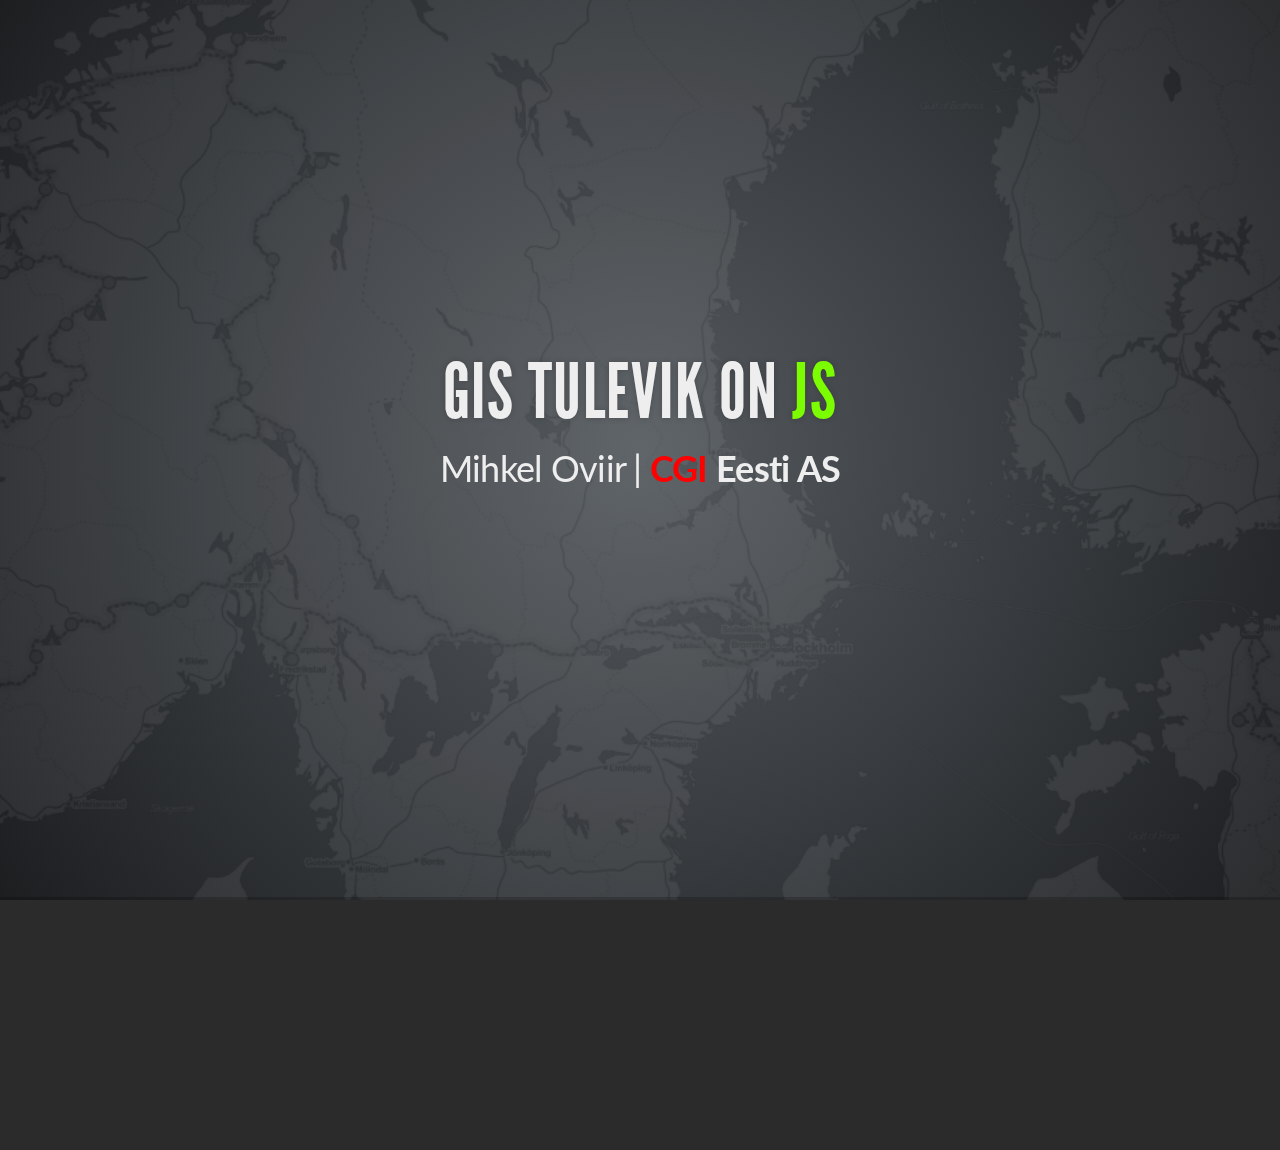
==== index.html @ 3b49b9bf "Moved from presentation to here" ====
<!doctype html>
<html lang="en">
	<head>
		<meta charset="utf-8">
		<title>GIS tulevik on JS</title>
		<meta name="description" content="ESTGIS 2013 konverentsi ettekanne">
		<meta name="author" content="Hakim El Hattab">
		<meta name="apple-mobile-web-app-capable" content="yes" />
		<meta name="apple-mobile-web-app-status-bar-style" content="black-translucent" />
		<meta name="viewport" content="width=device-width, initial-scale=1.0, maximum-scale=1.0, user-scalable=no">
        
		<link rel="stylesheet" href="css/reveal.min.css">
		<link rel="stylesheet" href="css/theme/default.css" id="theme">

		<!-- For syntax highlighting -->
		<link rel="stylesheet" href="lib/css/zenburn.css">

		<!-- If the query includes 'print-pdf', use the PDF print sheet -->
		<script>
			document.write( '<link rel="stylesheet" href="css/print/' + ( window.location.search.match( /print-pdf/gi ) ? 'pdf' : 'paper' ) + '.css" type="text/css" media="print">' );
		</script>
        
        <style>
            .li-label {
                display:inline-block;
                width:250px
            }
            
            .gray-out.gray {
                color:#999!important
            }
            img.naked-img {
                background:none!important;
                border:none!important;
                box-shadow:none!important
            }
            .green {
                color:#7CFC00!important
            }
            
        </style>

		<!--[if lt IE 9]>
		<script src="lib/js/html5shiv.js"></script>
		<![endif]-->
	</head>

	<body>

		<div class="reveal">

			<!-- Any section element inside of this container is displayed as a slide -->
			<div class="slides">
				<section data-background="img/norra_reis_mv_1.png">
					<h2>GIS tulevik on <span class="green">js</span></h2>
                    <p>
						Mihkel Oviir | <b><span style="color:red">CGI</span> Eesti AS</b>
					</p>
				</section>
                
                <section data-background="img/norra_reis_mv_1.png">
					<h2>Georevolutsioon.<span class="green">js</span></h2>
				</section>

				<section data-background="img/norra_reis_mv_1.png">
					<blockquote cite="http://searchservervirtualization.techtarget.com/definition/Our-Favorite-Technology-Quotations">
						&ldquo;GIS Is Not Dead, It's Coming For You And It's Been Drinking JavaScript&rdquo;
					</blockquote>
                    <p>&nbsp;</p>
                    <p>
                        Christopher Helm<br>
                        <small>FOSS4G 2013 (GEO for All), Nottingham</small>
                    </p>
                    <aside class="notes">
						<ul>
                            <li>GIS on surnud, juba mitmeid aastaid teemaks</li>
                            <li>foss4g innustus</li>
                            <li></li>
                        </ul>
					</aside>
				</section>

                <section data-background="img/norra_reis_mv_1.png">
                    <img class="naked-img" src="img/cartodb_logo.png">
                    <blockquote cite="http://searchservervirtualization.techtarget.com/definition/Our-Favorite-Technology-Quotations">
						&ldquo;The Future of CartoDB is JS&rdquo;
					</blockquote>
                    <p>&nbsp;</p>
                    <p>
                        Andrew W Hill<br>
                        <small>JS.GEO 2013, Denver</small>
                    </p>
                </section>

				<section data-background="img/norra_reis_mv_1.png">
					<p>Sõnum</p>
                    <h2>GIS veebi!</h2>
                    <h3>(GIS vabaks)</h3>
				</section>
                
                <section data-background="img/norra_reis_mv_1.png">
					<h3>Veeb areneb tohutus tempos</h3>
                    
                    <p>&nbsp;</p>
                    <p class="fragment"><b>midagi juhtub iga päev</b></p>
                    <aside class="notes">
						<ul>
                            <li>Uued platvormid</li>
                            <li>Uued tehnoloogiad</li>
                            <li>Uued tööriistad</li>
                            <li>Uued andmeformaadid</li>
                            
                        </ul>
					</aside>
                </section>
                
                <section data-background="img/norra_reis_mv_1.png">
                    <h3>Kasutajaskond suureneb...</h3>
                </section>

				<section data-background="img/norra_reis_mv_1.png">
                    <h2>Elu on veebis | veeb on elus</h2>
                    <aside class="notes">
                        Märkused siia
                    </aside>
                </section>
                
                <section data-background="img/norra_reis_mv_1.png">
                    <img src="img/internet_addiction2.jpg" alt="Internet addiction">
                </section>
                
                <section data-background="img/norra_reis_mv_1.png">
                    <img src="img/internet_addiction1.jpg" alt="Internet addiction">
                </section>

				<section data-background="img/norra_reis_mv_1.png">
                    <p>Veebi keskne tehnoloogia on</p>
					<h2><span class="green">JavaScript</span></h2>
                    <aside class="notes">
						<ul>
                            <li>Mis on JS</li>
                            <li>veeb ja JS, klient - server</li>
                        </ul>
					</aside>
				</section>
                
                <section data-background="img/norra_reis_mv_1.png">
                    <img src="img/klient-server.jpg" alt="Klient-server">
				</section>

				<section data-background="img/norra_reis_mv_1.png">
					<h2>HTML5 on <span class="green">JS</span></h2>
                    <p><small><a href="http://www.html5rocks.com" target="_blank">http://www.html5rocks.com</a></small></p>
                    <p>Geolocation API</p>
                    <p>WebGL</p>
                    <p>WebWorkers</p>
                    <p>WebSockets</p>
                    <p>Storage</p>
                    <p>File API</p>
				</section>
                
                <section data-background="img/norra_reis_mv_1.png">
					<h3>Veeb on muutumas</h3>
                    <p class="fragment gray-out">Server > Klient</p>
                    <p class="fragment">Server <= Klient</p>
				</section>
                
                <section data-background="img/norra_reis_mv_1.png">
					<h3><span class="green">JS</span> teeb revolutsiooni serveris</h3>
                    <p><a href="http://nodejs.org" target="_blank"><img class="naked-img" src="img/node.png"></a></p>
				</section>
                
                <section data-background="img/norra_reis_mv_1.png">
					<img class="naked-img" src="img/phonecap_logo.svg" style="width:180px">
                    <h3>Phonecap</h3>
                    <p><span class="green">JS</span> äppid kõikidele platvormidele</p>
                    <p><a href="http://phonegap.com/" target="_blank">http://phonegap.com</a></p>
                    <aside class="notes">
                        <ul>
                            <li>iPhone, Android, Blackberry, WebOS, Windows Phone, Symbian, Bada</li>
                        </ul>
                    </aside>
				</section>

				<section data-background="img/norra_reis_mv_1.png">
					<h2>GIS ja <span class="green">JS</span>?</h2>
                    <aside class="notes">
						<ul>
                            <li>veeb on popp, gis veebis on popp: rohkem kasutajaid, uued turud</li>
                            <li>kõik on sellest aru saanud: ESRI, MapBox, CartoDB</li>
                        </ul>
					</aside>
				</section>

				<section data-background="img/norra_reis_mv_1.png">
					<img class="naked-img" src="img/ol.png">
                    <h2>OpenLayers</h2>
                    <a href="http://openlayers.org" target="_blank">http://openlayers.org</a><br>
                    <a href="http://ol3js.org" target="_blank">http://ol3js.org</a><br>
                    <a href="demo/ol3/" target="_blank">:demo</a>
                </section>
                
                <section data-background="img/norra_reis_mv_1.png">
					<img class="naked-img" src="img/geoext_logo.png">
                    <h2>GeoExt</h2>
                    <a href="http://geoext.github.io/geoext2" target="_blank">http://geoext.github.io/geoext2</a>
                </section>
                
                <section data-background="img/norra_reis_mv_1.png">
					<img class="naked-img" src="img/leaflet.png">
                    <h2>Leaflet</h2>
                    <a href="http://leafletjs.com" target="_blank">http://leafletjs.com</a>
                </section>
                
                <section data-background="img/norra_reis_mv_1.png">
					<h2>d3.js</h2>
                    <a href="http://d3js.org" target="_blank">http://d3js.org</a><br>
                    <a href="https://github.com/d3/d3-geo-projection" target="_blank">https://github.com/d3/d3-geo-projection</a>
                </section>
                
                <section data-transition="fade" data-background="img/norra_reis_mv_1.png">
					<img class="naked-img" src="img/stupid_web_mercator.png">
                    <aside class="notes">
						<ul>
                            <li>aafrika on 30 M km<sup>2</sup></li>
                            <li>gröönimaa on 2 M km<sup>2</sup>: 15 korda väiksem</li>
                            <li>austraalia on üle 8,5 M km<sup>2</sup>: 4 korda suurem kui gröönimaa</li>
                        </ul>
					</aside>
                </section>
                
                <section data-transition="none" data-background="img/norra_reis_mv_1.png">
					<img class="naked-img" src="img/stupid_web_mercator2.png">
                    <aside class="notes">
						<ul>
                            <li>aafrika on 30 M km<sup>2</sup></li>
                            <li>gröönimaa on 2 M km<sup>2</sup>: 15 korda väiksem</li>
                            <li>austraalia on üle 8,5 M km<sup>2</sup>: 4 korda suurem kui gröönimaa</li>
                        </ul>
					</aside>
                </section>
                
                <section data-background="img/norra_reis_mv_1.png">
					<a href="demo/d3/interrupted.html" target="_blank">:demo</a><br>
                    <a href="demo/d3/projections.html" target="_blank">:demo</a><br>
                    <a href="demo/d3/adaptive.html" target="_blank">:demo</a>
                </section>
                
                <section data-background="img/norra_reis_mv_1.png">
					<img class="naked-img" src="img/kartograph_logo.png">
                    <h2>Kartograph.org</h2>
                    <a href="http://kartograph.org/" target="_blank">http://kartograph.org</a><br>
                    <a href="demo/italia/" target="_blank">:demo</a>
                </section>
                
                <section data-background="img/norra_reis_mv_1.png">
                    <p style="font-size:1.5em">Punktipilved brauseris</p>
                    <a href="https://github.com/asalga/XB-PointStream" target="_blank">https://github.com/asalga/XB-PointStream</a><br>
                    <a href="demo/pointcloud/tahoe.html" target="_blank">:demo</a><br>
                    <a href="demo/pointcloud/helsinki.html" target="_blank">:demo</a>
                </section>
                
                <section data-background="img/norra_reis_mv_1.png">
					<p style="font-size:1.5em">Virtuaalsed maailmad</p>
                    <p>
                        <img class="naked-img" src="img/cesium_logo.svg" style="width:280px"><br>
                        <a href="https://github.com/AnalyticalGraphicsInc/cesium" target="_blank">https://github.com/AnalyticalGraphicsInc/cesium</a>
                    </p>
                    <p>&nbsp;</p>
                    <p>
                        <img class="naked-img" src="img/owg_logo.png"><br>
                        <a href="http://www.openwebglobe.org/" target="_blank">http://www.openwebglobe.org</a>
                    </p>
                        
                    <aside class="notes">
						<ul>
                            <li>google earth</li>
                            
                        </ul>
					</aside>
                </section>
                
                <section data-background="img/norra_reis_mv_1.png">
					<h2>jsts</h2>
                    <a href="https://github.com/bjornharrtell/jsts" target="_blank">https://github.com/bjornharrtell/jsts</a>
                </section>
                
                <section data-background="img/norra_reis_mv_1.png">
					<img class="naked-img" src="img/osmbuildings_logo.png">
                    <h2>osmbuildings.js</h2>
                    <a href="https://github.com/kekscom/osmbuildings" target="_blank">https://github.com/kekscom/osmbuildings</a>
                </section>

				<section data-background="img/norra_reis_mv_1.png">
					<h2>GIS formaadid veebis</h2>
                    <div class="fragment gray-out">
                        XML ei ole moes<br>
                        <small>(sorri) <a href="http://www.opengeospatial.org/" target="_blank">OGC</a></small>
                    </div>
                    <div class="fragment">
                        GeoJSON<br>
                        <small><a href="http://geojson.org/" target="_blank">http://geojson.org/</a></small>
                    </div>
                    <div class="fragment">
                        TopoJSON<br>
                        <small><a href="https://github.com/mbostock/topojson" target="_blank">https://github.com/mbostock/topojson</a></small>
                    </div>
                    <div class="fragment">
                        TileJSON<br>
                        <small><a href="https://github.com/mapbox/tilejson-spec" target="_blank">https://github.com/mapbox/tilejson-spec</a></small>
                    </div>
					
				</section>
                
				<section data-background="img/norra_reis_mv_1.png">
					<h3>Eesti haldusjaotus: omavalitsused</h3>
					<ul>
                        <li><span class="li-label">SHP</span>: 15 MB / 6,8 MB (zip)</li>
                        <li><span class="li-label">GeoJSON</span>: 37 MB / 8,6 MB (gzip)</li>
                        <li><span class="li-label">TopoJSON</span>: <span class="green">1,7</span> MB / <span class="green">227</span> kB (gzip)</li>
                    </ul>
                    <p>&nbsp;</p>
                    <p>&nbsp;</p>
                    <p>
                        <small><a href="http://geoportaal.maaamet.ee/est/Andmed-ja-kaardid/Haldus-ja-asustusjaotus-p119.html" target="_blank">http://geoportaal.maaamet.ee/est/Andmed-ja-kaardid/Haldus-ja-asustusjaotus-p119.html</a></small>
                    </p>
				</section>
                
                <section data-background="img/norra_reis_mv_1.png">
                    <img src="img/topo.jpg" alt="topo">
				</section>
                
                <section data-background="img/norra_reis_mv_1.png">
					<h3>Binaarsed formaadid</h3>
                    <div class="fragment">
                        <p>shapefile.js</p>
                        <small><a href="https://github.com/calvinmetcalf/shapefile-js" target="_blank">https://github.com/calvinmetcalf/shapefile-js</a><br>
                        <a href="demo/shp/" target="_blank">:demo</a></small>
                    </div>
                    <div class="fragment">
                        <p>shp-write</p>
                        <small><a href="https://github.com/mapbox/shp-write" target="_blank">https://github.com/mapbox/shp-write</a></small>
                    </div>
                    <div class="fragment">
                        <p>fileGDB.js</p>
                        <small><a href="https://github.com/calvinmetcalf/fileGDB.js" target="_blank">https://github.com/calvinmetcalf/fileGDB.js</a></small>
                    </div>
                    <div class="fragment">
                        <p>twkb.js</p>
                        <small><a href="http://blog.jordogskog.no/2013/04/09/tiny-wkb" target="_blank">http://blog.jordogskog.no/2013/04/09/tiny-wkb</a><br>
                        <a href="demo/twkb/twkb.html" target="_blank">:demo</a></small>
                    </div>
                    <div class="fragment">
                        <p>MBTiles</p>
                        <small><a href="http://wiki.openstreetmap.org/wiki/MBTiles" target="_blank">http://wiki.openstreetmap.org/wiki/MBTiles</a></small>
                    </div>
				</section>
                
                <section data-background="img/norra_reis_mv_1.png">
					<p>... veel <span class="green">JS</span> georevolutsiooni tõestusi ...</p>
                    <p>&nbsp;</p>
                    <div class="fragment">
                        <p><b>Mapserver 7</b></p>
                        <p><small><span class="green">JS</span> kompleksete sümbolite konstrueerimiseks</small></p>
                    </div>
                    <div class="fragment">
                        <p><b>ZOO-Project</b></p>
                        <p><small><span class="green">JS</span> WPS teenuste ahelad</small></p>
                    </div>
                </section>
                
                <section data-background="img/norra_reis_mv_1.png">
                    <h3>Mõned tegijad, kes teevad kaarte õigesti...</h3>
                    <ul>
                        <li>Stamen</li>
                        <li>MapBox</li>
                        <li>CartoDB</li>
                        <li>Axismaps</li>
                        <li>New York Times</li>
                        <li>Azavea</li>
                        <li>Periscopic</li>
                    </ul>
                </section>
                
                <section data-background="img/norra_reis_mv_1.png">
                    <blockquote cite="http://searchservervirtualization.techtarget.com/definition/Our-Favorite-Technology-Quotations">
						&ldquo;Possibly best moment in history to work doing geo&rdquo;
					</blockquote>
                    <p>&nbsp;</p>
                    <p>
                        Javier de la Torre<br>
                        <small>
                            Vizzuality<br>
                            (SIGLibre 2013)
                        </small>
                    </p>
                </section>
                
				<section data-transition="fade" data-background="img/norra_reis_mv_1.png">
					<h2>Aitäh!</h2>
					<p>mihkel@sookoll.ee</p>
                    <p>@sookoll</p>
                    <p>&nbsp;</p>
                    <hr>
                    <p>&nbsp;</p>
                    <p><small>&nbsp;</small></p>
                    <div style="height:300px">

					</div>
				</section>
                
                <section data-transition="none" data-background="img/norra_reis_mv_1.png">
					<h2>Aitäh!</h2>
					<p>mihkel@sookoll.ee</p>
                    <p>@sookoll</p>
                    <p>&nbsp;</p>
                    <hr>
                    <p>Ainult friikidele!</p>
                    <p><a href="https://www.destroyallsoftware.com/talks/wat" target="_blank"><small>https://www.destroyallsoftware.com/talks/wat</small></a></p>
                    <pre><code data-trim contenteditable style="height:300px">

					</code></pre>
				</section>
                
                <section data-transition="none" data-background="img/norra_reis_mv_1.png">
					<h2>Aitäh!</h2>
					<p>mihkel@sookoll.ee</p>
                    <p>@sookoll</p>
                    <p>&nbsp;</p>
                    <hr>
                    <p>Ainult friikidele!</p>
                    <p><a href="https://www.destroyallsoftware.com/talks/wat" target="_blank"><small>https://www.destroyallsoftware.com/talks/wat</small></a></p>
                    <pre><code data-trim contenteditable style="height:300px">
[] + [] ? 
					</code></pre>
				</section>
                
                <section data-transition="none" data-background="img/norra_reis_mv_1.png">
					<h2>Aitäh!</h2>
					<p>mihkel@sookoll.ee</p>
                    <p>@sookoll</p>
                    <p>&nbsp;</p>
                    <hr>
                    <p>Ainult friikidele!</p>
                    <p><a href="https://www.destroyallsoftware.com/talks/wat" target="_blank"><small>https://www.destroyallsoftware.com/talks/wat</small></a></p>
                    <pre><code data-trim contenteditable style="height:300px">
[] + [] ? ""
					</code></pre>
				</section>
                
                <section data-transition="none" data-background="img/norra_reis_mv_1.png">
					<h2>Aitäh!</h2>
					<p>mihkel@sookoll.ee</p>
                    <p>@sookoll</p>
                    <p>&nbsp;</p>
                    <hr>
                    <p>Ainult friikidele!</p>
                    <p><a href="https://www.destroyallsoftware.com/talks/wat" target="_blank"><small>https://www.destroyallsoftware.com/talks/wat</small></a></p>
                    <pre><code data-trim contenteditable style="height:300px">
[] + [] ? ""
[] + {} ?
					</code></pre>
				</section>
                
                <section data-transition="none" data-background="img/norra_reis_mv_1.png">
					<h2>Aitäh!</h2>
					<p>mihkel@sookoll.ee</p>
                    <p>@sookoll</p>
                    <p>&nbsp;</p>
                    <hr>
                    <p>Ainult friikidele!</p>
                    <p><a href="https://www.destroyallsoftware.com/talks/wat" target="_blank"><small>https://www.destroyallsoftware.com/talks/wat</small></a></p>
                    <pre><code data-trim contenteditable style="height:300px">
[] + [] ? ""
[] + {} ? "[object Object]"
					</code></pre>
				</section>
                
                <section data-transition="none" data-background="img/norra_reis_mv_1.png">
					<h2>Aitäh!</h2>
					<p>mihkel@sookoll.ee</p>
                    <p>@sookoll</p>
                    <p>&nbsp;</p>
                    <hr>
                    <p>Ainult friikidele!</p>
                    <p><a href="https://www.destroyallsoftware.com/talks/wat" target="_blank"><small>https://www.destroyallsoftware.com/talks/wat</small></a></p>
                    <pre><code data-trim contenteditable style="height:300px">
[] + [] ? ""
[] + {} ? "[object Object]"
{} + [] ? 
					</code></pre>
				</section>
                
                <section data-transition="none" data-background="img/norra_reis_mv_1.png">
					<h2>Aitäh!</h2>
					<p>mihkel@sookoll.ee</p>
                    <p>@sookoll</p>
                    <p>&nbsp;</p>
                    <hr>
                    <p>Ainult friikidele!</p>
                    <p><a href="https://www.destroyallsoftware.com/talks/wat" target="_blank"><small>https://www.destroyallsoftware.com/talks/wat</small></a></p>
                    <pre><code data-trim contenteditable style="height:300px">
[] + [] ? ""
[] + {} ? "[object Object]"
{} + [] ? 0
					</code></pre>
				</section>
                
                <section data-transition="none" data-background="img/norra_reis_mv_1.png">
					<h2>Aitäh!</h2>
					<p>mihkel@sookoll.ee</p>
                    <p>@sookoll</p>
                    <p>&nbsp;</p>
                    <hr>
                    <p>Ainult friikidele!</p>
                    <p><a href="https://www.destroyallsoftware.com/talks/wat" target="_blank"><small>https://www.destroyallsoftware.com/talks/wat</small></a></p>
                    <pre><code data-trim contenteditable style="height:300px">
[] + [] ? ""
[] + {} ? "[object Object]"
{} + [] ? 0
{} + {} ? 
					</code></pre>
				</section>
                
                <section data-transition="none" data-background="img/norra_reis_mv_1.png">
					<h2>Aitäh!</h2>
					<p>mihkel@sookoll.ee</p>
                    <p>@sookoll</p>
                    <p>&nbsp;</p>
                    <hr>
                    <p>Ainult friikidele!</p>
                    <p><a href="https://www.destroyallsoftware.com/talks/wat" target="_blank"><small>https://www.destroyallsoftware.com/talks/wat</small></a></p>
                    <pre><code data-trim contenteditable style="height:300px">
[] + [] ? ""
[] + {} ? "[object Object]"
{} + [] ? 0
{} + {} ? NaN
					</code></pre>
				</section>
                
                <section data-transition="none" data-background="img/norra_reis_mv_1.png">
					<h2>Aitäh!</h2>
					<p>mihkel@sookoll.ee</p>
                    <p>@sookoll</p>
                    <p>&nbsp;</p>
                    <hr>
                    <p>Ainult friikidele!</p>
                    <p><a href="https://www.destroyallsoftware.com/talks/wat" target="_blank"><small>https://www.destroyallsoftware.com/talks/wat</small></a></p>
                    <pre><code data-trim contenteditable style="height:300px">
[] + [] ? ""
[] + {} ? "[object Object]"
{} + [] ? 0
{} + {} ? NaN

Array(16).join("wat" + 1) ?
					</code></pre>
				</section>
                
                <section data-transition="none" data-background="img/norra_reis_mv_1.png">
					<h2>Aitäh!</h2>
					<p>mihkel@sookoll.ee</p>
                    <p>@sookoll</p>
                    <p>&nbsp;</p>
                    <hr>
                    <p>Ainult friikidele!</p>
                    <p><a href="https://www.destroyallsoftware.com/talks/wat" target="_blank"><small>https://www.destroyallsoftware.com/talks/wat</small></a></p>
                    <pre><code data-trim contenteditable style="height:300px">
[] + [] ? ""
[] + {} ? "[object Object]"
{} + [] ? 0
{} + {} ? NaN

Array(16).join("wat" + 1) ?
"wat1wat1wat1wat1wat1wat1wat1wat1wat1wat1wat1wat1wat1wat1wat1"
					</code></pre>
				</section>
                
                <section data-transition="none" data-background="img/norra_reis_mv_1.png">
					<h2>Aitäh!</h2>
					<p>mihkel@sookoll.ee</p>
                    <p>@sookoll</p>
                    <p>&nbsp;</p>
                    <hr>
                    <p>Ainult friikidele!</p>
                    <p><a href="https://www.destroyallsoftware.com/talks/wat" target="_blank"><small>https://www.destroyallsoftware.com/talks/wat</small></a></p>
                    <pre><code data-trim contenteditable style="height:300px">
[] + [] ? ""
[] + {} ? "[object Object]"
{} + [] ? 0
{} + {} ? NaN

Array(16).join("wat" + 1) ?
"wat1wat1wat1wat1wat1wat1wat1wat1wat1wat1wat1wat1wat1wat1wat1"

Array(16).join("wat" - 1) ?
					</code></pre>
				</section>
                
                <section data-transition="none" data-background="img/norra_reis_mv_1.png">
					<h2>Aitäh!</h2>
					<p>mihkel@sookoll.ee</p>
                    <p>@sookoll</p>
                    <p>&nbsp;</p>
                    <hr>
                    <p>Ainult friikidele!</p>
                    <p><a href="https://www.destroyallsoftware.com/talks/wat" target="_blank"><small>https://www.destroyallsoftware.com/talks/wat</small></a></p>
                    <pre><code data-trim contenteditable style="height:300px">
[] + [] ? ""
[] + {} ? "[object Object]"
{} + [] ? 0
{} + {} ? NaN

Array(16).join("wat" + 1) ?
"wat1wat1wat1wat1wat1wat1wat1wat1wat1wat1wat1wat1wat1wat1wat1"

Array(16).join("wat" - 1) + " Batman!" ?
					</code></pre>
				</section>
                
                <section data-transition="none" data-background="img/norra_reis_mv_1.png">
					<h2>Aitäh!</h2>
					<p>mihkel@sookoll.ee</p>
                    <p>@sookoll</p>
                    <p>&nbsp;</p>
                    <hr>
                    <p>Ainult friikidele!</p>
                    <p><a href="https://www.destroyallsoftware.com/talks/wat" target="_blank"><small>https://www.destroyallsoftware.com/talks/wat</small></a></p>
                    <pre><code data-trim contenteditable style="height:300px">
[] + [] ? ""
[] + {} ? "[object Object]"
{} + [] ? 0
{} + {} ? NaN

Array(16).join("wat" + 1) ?
"wat1wat1wat1wat1wat1wat1wat1wat1wat1wat1wat1wat1wat1wat1wat1"

Array(16).join("wat" - 1) + " Batman!" ?
"NaNNaNNaNNaNNaNNaNNaNNaNNaNNaNNaNNaNNaNNaNNaN Batman!"
					</code></pre>
				</section>

			</div>

		</div>
        <script src="lib/js/jquery-2.0.3.min.js"></script>
		<script src="lib/js/head.min.js"></script>
		<script src="js/reveal.min.js"></script>

		<script>

			// Full list of configuration options available here:
			// https://github.com/hakimel/reveal.js#configuration
			Reveal.initialize({
				controls: false,
				progress: true,
				history: true,
				center: true,

				theme: Reveal.getQueryHash().theme, // available themes are in /css/theme
				transition: Reveal.getQueryHash().transition || 'default', // default/cube/page/concave/zoom/linear/fade/none

				// Optional libraries used to extend on reveal.js
				dependencies: [
					{ src: 'lib/js/classList.js', condition: function() { return !document.body.classList; } },
					{ src: 'plugin/markdown/marked.js', condition: function() { return !!document.querySelector( '[data-markdown]' ); } },
					{ src: 'plugin/markdown/markdown.js', condition: function() { return !!document.querySelector( '[data-markdown]' ); } },
					{ src: 'plugin/highlight/highlight.js', async: true, callback: function() { hljs.initHighlightingOnLoad(); } },
					{ src: 'plugin/zoom-js/zoom.js', async: true, condition: function() { return !!document.body.classList; } },
					{ src: 'plugin/notes/notes.js', async: true, condition: function() { return !!document.body.classList; } }
				]
			});
            
            Reveal.addEventListener( 'customevent', function(e) {
                //console.log(e);
            } );
            
            Reveal.addEventListener( 'fragmentshown', function( event ) {
                // event.fragment = the fragment DOM element
                var el = $(event.fragment).prev();
                if($(el).hasClass('gray-out')){
                    $(el).addClass('gray');
                }
            } );
            Reveal.addEventListener( 'fragmenthidden', function( event ) {
                // event.fragment = the fragment DOM element
                var el = $(event.fragment).prev();
                if($(el).hasClass('gray-out')){
                    $(el).removeClass('gray');
                }
            } );

		</script>

	</body>
</html>
---- css/theme/default.css ----
@import url(https://fonts.googleapis.com/css?family=Lato:400,700,400italic,700italic);
/**
 * Default theme for reveal.js.
 *
 * Copyright (C) 2011-2012 Hakim El Hattab, http://hakim.se
 */
@font-face {
  font-family: 'League Gothic';
  src: url("../../lib/font/league_gothic-webfont.eot");
  src: url("../../lib/font/league_gothic-webfont.eot?#iefix") format("embedded-opentype"), url("../../lib/font/league_gothic-webfont.woff") format("woff"), url("../../lib/font/league_gothic-webfont.ttf") format("truetype"), url("../../lib/font/league_gothic-webfont.svg#LeagueGothicRegular") format("svg");
  font-weight: normal;
  font-style: normal; }

/*********************************************
 * GLOBAL STYLES
 *********************************************/
body {
  background: #1c1e20;
  background: -moz-radial-gradient(center, circle cover, #555a5f 0%, #1c1e20 100%);
  background: -webkit-gradient(radial, center center, 0px, center center, 100%, color-stop(0%, #555a5f), color-stop(100%, #1c1e20));
  background: -webkit-radial-gradient(center, circle cover, #555a5f 0%, #1c1e20 100%);
  background: -o-radial-gradient(center, circle cover, #555a5f 0%, #1c1e20 100%);
  background: -ms-radial-gradient(center, circle cover, #555a5f 0%, #1c1e20 100%);
  background: radial-gradient(center, circle cover, #555a5f 0%, #1c1e20 100%);
  background-color: #2b2b2b; }

.reveal {
  font-family: "Lato", sans-serif;
  font-size: 36px;
  font-weight: 200;
  letter-spacing: -0.02em;
  color: #eeeeee; }

::selection {
  color: white;
  background: #ff5e99;
  text-shadow: none; }

/*********************************************
 * HEADERS
 *********************************************/
.reveal h1,
.reveal h2,
.reveal h3,
.reveal h4,
.reveal h5,
.reveal h6 {
  margin: 0 0 20px 0;
  color: #eeeeee;
  font-family: "League Gothic", Impact, sans-serif;
  line-height: 0.9em;
  letter-spacing: 0.02em;
  text-transform: uppercase;
  text-shadow: 0px 0px 6px rgba(0, 0, 0, 0.2); }

.reveal h1 {
  text-shadow: 0 1px 0 #cccccc, 0 2px 0 #c9c9c9, 0 3px 0 #bbbbbb, 0 4px 0 #b9b9b9, 0 5px 0 #aaaaaa, 0 6px 1px rgba(0, 0, 0, 0.1), 0 0 5px rgba(0, 0, 0, 0.1), 0 1px 3px rgba(0, 0, 0, 0.3), 0 3px 5px rgba(0, 0, 0, 0.2), 0 5px 10px rgba(0, 0, 0, 0.25), 0 20px 20px rgba(0, 0, 0, 0.15); }

/*********************************************
 * LINKS
 *********************************************/
.reveal a:not(.image) {
  color: #13daec;
  text-decoration: none;
  -webkit-transition: color .15s ease;
  -moz-transition: color .15s ease;
  -ms-transition: color .15s ease;
  -o-transition: color .15s ease;
  transition: color .15s ease; }

.reveal a:not(.image):hover {
  color: #71e9f4;
  text-shadow: none;
  border: none; }

.reveal .roll span:after {
  color: #fff;
  background: #0d99a5; }

/*********************************************
 * IMAGES
 *********************************************/
.reveal section img {
  margin: 15px 0px;
  background: rgba(255, 255, 255, 0.12);
  border: 4px solid #eeeeee;
  box-shadow: 0 0 10px rgba(0, 0, 0, 0.15);
  -webkit-transition: all .2s linear;
  -moz-transition: all .2s linear;
  -ms-transition: all .2s linear;
  -o-transition: all .2s linear;
  transition: all .2s linear; }

.reveal a:hover img {
  background: rgba(255, 255, 255, 0.2);
  border-color: #13daec;
  box-shadow: 0 0 20px rgba(0, 0, 0, 0.55); }

/*********************************************
 * NAVIGATION CONTROLS
 *********************************************/
.reveal .controls div.navigate-left,
.reveal .controls div.navigate-left.enabled {
  border-right-color: #13daec; }

.reveal .controls div.navigate-right,
.reveal .controls div.navigate-right.enabled {
  border-left-color: #13daec; }

.reveal .controls div.navigate-up,
.reveal .controls div.navigate-up.enabled {
  border-bottom-color: #13daec; }

.reveal .controls div.navigate-down,
.reveal .controls div.navigate-down.enabled {
  border-top-color: #13daec; }

.reveal .controls div.navigate-left.enabled:hover {
  border-right-color: #71e9f4; }

.reveal .controls div.navigate-right.enabled:hover {
  border-left-color: #71e9f4; }

.reveal .controls div.navigate-up.enabled:hover {
  border-bottom-color: #71e9f4; }

.reveal .controls div.navigate-down.enabled:hover {
  border-top-color: #71e9f4; }

/*********************************************
 * PROGRESS BAR
 *********************************************/
.reveal .progress {
  background: rgba(0, 0, 0, 0.2); }

.reveal .progress span {
  background: #13daec;
  -webkit-transition: width 800ms cubic-bezier(0.26, 0.86, 0.44, 0.985);
  -moz-transition: width 800ms cubic-bezier(0.26, 0.86, 0.44, 0.985);
  -ms-transition: width 800ms cubic-bezier(0.26, 0.86, 0.44, 0.985);
  -o-transition: width 800ms cubic-bezier(0.26, 0.86, 0.44, 0.985);
  transition: width 800ms cubic-bezier(0.26, 0.86, 0.44, 0.985); }
---- lib/css/zenburn.css ----
/*

Zenburn style from voldmar.ru (c) Vladimir Epifanov <voldmar@voldmar.ru>
based on dark.css by Ivan Sagalaev

*/

pre code {
  display: block; padding: 0.5em;
  background: #3F3F3F;
  color: #DCDCDC;
}

pre .keyword,
pre .tag,
pre .css .class,
pre .css .id,
pre .lisp .title,
pre .nginx .title,
pre .request,
pre .status,
pre .clojure .attribute {
  color: #E3CEAB;
}

pre .django .template_tag,
pre .django .variable,
pre .django .filter .argument {
  color: #DCDCDC;
}

pre .number,
pre .date {
  color: #8CD0D3;
}

pre .dos .envvar,
pre .dos .stream,
pre .variable,
pre .apache .sqbracket {
  color: #EFDCBC;
}

pre .dos .flow,
pre .diff .change,
pre .python .exception,
pre .python .built_in,
pre .literal,
pre .tex .special {
  color: #EFEFAF;
}

pre .diff .chunk,
pre .subst {
  color: #8F8F8F;
}

pre .dos .keyword,
pre .python .decorator,
pre .title,
pre .haskell .type,
pre .diff .header,
pre .ruby .class .parent,
pre .apache .tag,
pre .nginx .built_in,
pre .tex .command,
pre .prompt {
    color: #efef8f;
}

pre .dos .winutils,
pre .ruby .symbol,
pre .ruby .symbol .string,
pre .ruby .string {
  color: #DCA3A3;
}

pre .diff .deletion,
pre .string,
pre .tag .value,
pre .preprocessor,
pre .built_in,
pre .sql .aggregate,
pre .javadoc,
pre .smalltalk .class,
pre .smalltalk .localvars,
pre .smalltalk .array,
pre .css .rules .value,
pre .attr_selector,
pre .pseudo,
pre .apache .cbracket,
pre .tex .formula {
  color: #CC9393;
}

pre .shebang,
pre .diff .addition,
pre .comment,
pre .java .annotation,
pre .template_comment,
pre .pi,
pre .doctype {
  color: #7F9F7F;
}

pre .coffeescript .javascript,
pre .javascript .xml,
pre .tex .formula,
pre .xml .javascript,
pre .xml .vbscript,
pre .xml .css,
pre .xml .cdata {
  opacity: 0.5;
}
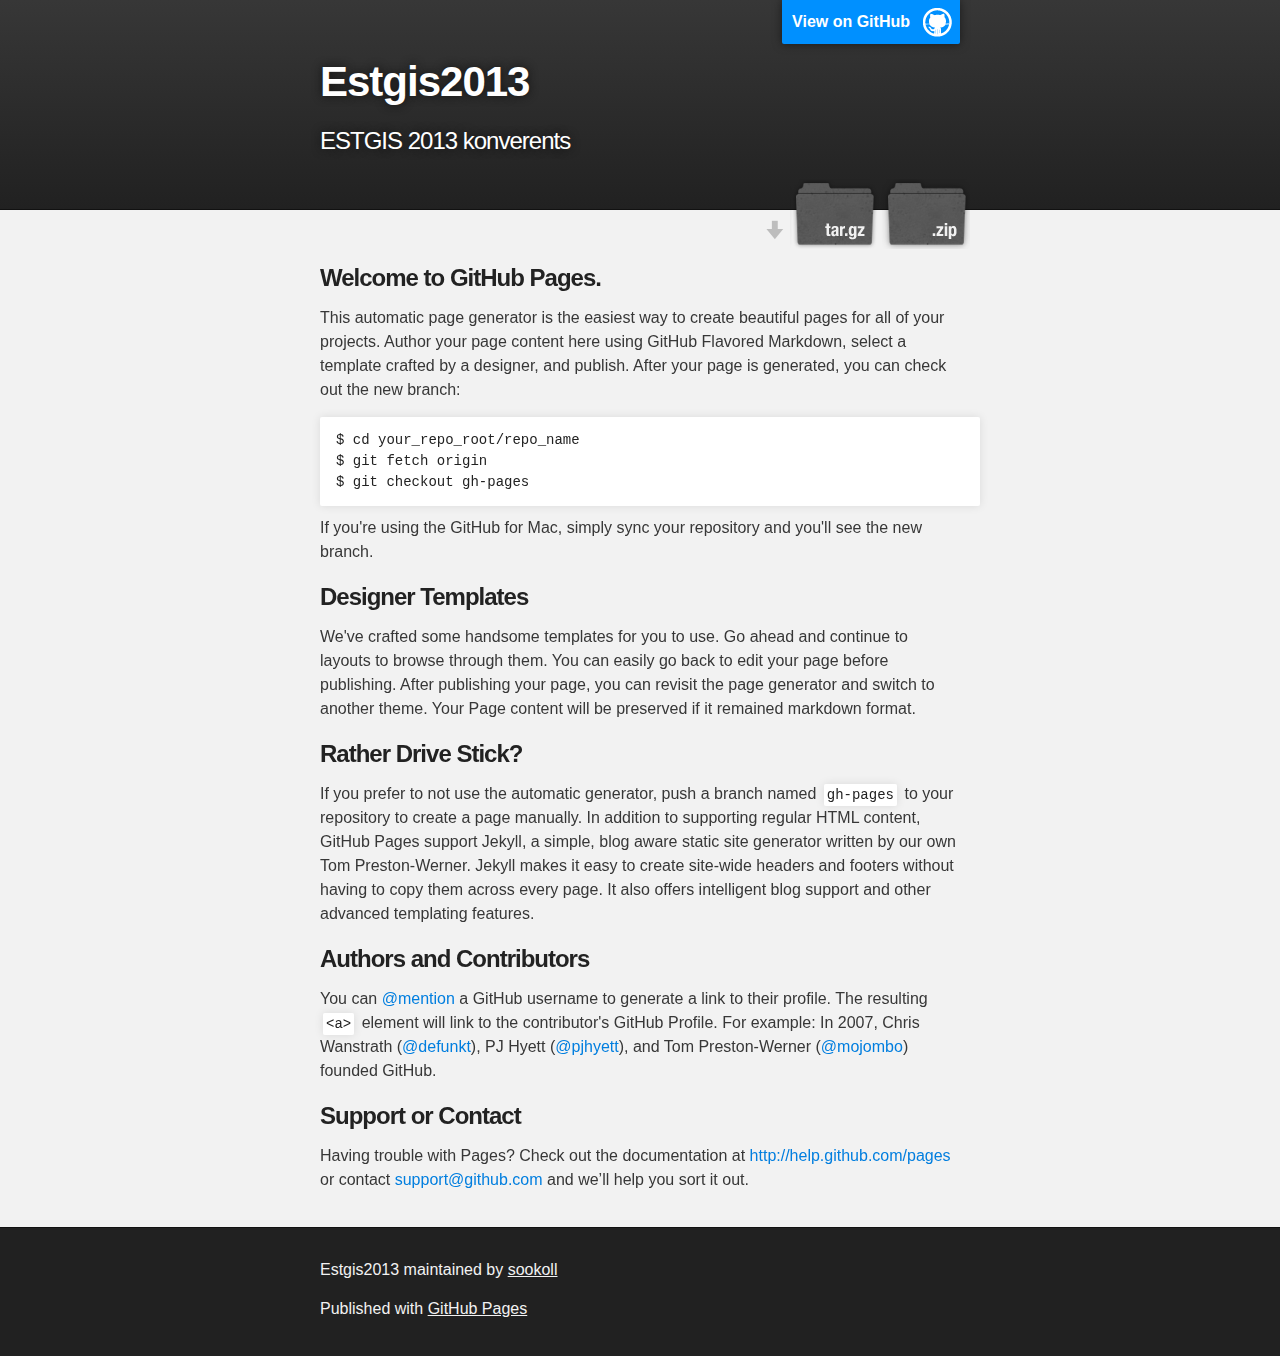
==== commit 11fdb3b5: "Create gh-pages branch via GitHub" ====
--- a/index.html
+++ b/index.html
@@ -1,695 +1,79 @@
-<!doctype html>
-<html lang="en">
-	<head>
-		<meta charset="utf-8">
-		<title>GIS tulevik on JS</title>
-		<meta name="description" content="ESTGIS 2013 konverentsi ettekanne">
-		<meta name="author" content="Hakim El Hattab">
-		<meta name="apple-mobile-web-app-capable" content="yes" />
-		<meta name="apple-mobile-web-app-status-bar-style" content="black-translucent" />
-		<meta name="viewport" content="width=device-width, initial-scale=1.0, maximum-scale=1.0, user-scalable=no">
-        
-		<link rel="stylesheet" href="css/reveal.min.css">
-		<link rel="stylesheet" href="css/theme/default.css" id="theme">
+<!DOCTYPE html>
+<html>
 
-		<!-- For syntax highlighting -->
-		<link rel="stylesheet" href="lib/css/zenburn.css">
+  <head>
+    <meta charset='utf-8' />
+    <meta http-equiv="X-UA-Compatible" content="chrome=1" />
+    <meta name="description" content="Estgis2013 : ESTGIS 2013 konverents" />
 
-		<!-- If the query includes 'print-pdf', use the PDF print sheet -->
-		<script>
-			document.write( '<link rel="stylesheet" href="css/print/' + ( window.location.search.match( /print-pdf/gi ) ? 'pdf' : 'paper' ) + '.css" type="text/css" media="print">' );
-		</script>
-        
-        <style>
-            .li-label {
-                display:inline-block;
-                width:250px
-            }
-            
-            .gray-out.gray {
-                color:#999!important
-            }
-            img.naked-img {
-                background:none!important;
-                border:none!important;
-                box-shadow:none!important
-            }
-            .green {
-                color:#7CFC00!important
-            }
-            
-        </style>
+    <link rel="stylesheet" type="text/css" media="screen" href="stylesheets/stylesheet.css">
 
-		<!--[if lt IE 9]>
-		<script src="lib/js/html5shiv.js"></script>
-		<![endif]-->
-	</head>
+    <title>Estgis2013</title>
+  </head>
 
-	<body>
+  <body>
 
-		<div class="reveal">
+    <!-- HEADER -->
+    <div id="header_wrap" class="outer">
+        <header class="inner">
+          <a id="forkme_banner" href="https://github.com/sookoll/estgis2013">View on GitHub</a>
 
-			<!-- Any section element inside of this container is displayed as a slide -->
-			<div class="slides">
-				<section data-background="img/norra_reis_mv_1.png">
-					<h2>GIS tulevik on <span class="green">js</span></h2>
-                    <p>
-						Mihkel Oviir | <b><span style="color:red">CGI</span> Eesti AS</b>
-					</p>
-				</section>
-                
-                <section data-background="img/norra_reis_mv_1.png">
-					<h2>Georevolutsioon.<span class="green">js</span></h2>
-				</section>
+          <h1 id="project_title">Estgis2013</h1>
+          <h2 id="project_tagline">ESTGIS 2013 konverents</h2>
 
-				<section data-background="img/norra_reis_mv_1.png">
-					<blockquote cite="http://searchservervirtualization.techtarget.com/definition/Our-Favorite-Technology-Quotations">
-						&ldquo;GIS Is Not Dead, It's Coming For You And It's Been Drinking JavaScript&rdquo;
-					</blockquote>
-                    <p>&nbsp;</p>
-                    <p>
-                        Christopher Helm<br>
-                        <small>FOSS4G 2013 (GEO for All), Nottingham</small>
-                    </p>
-                    <aside class="notes">
-						<ul>
-                            <li>GIS on surnud, juba mitmeid aastaid teemaks</li>
-                            <li>foss4g innustus</li>
-                            <li></li>
-                        </ul>
-					</aside>
-				</section>
+            <section id="downloads">
+              <a class="zip_download_link" href="https://github.com/sookoll/estgis2013/zipball/master">Download this project as a .zip file</a>
+              <a class="tar_download_link" href="https://github.com/sookoll/estgis2013/tarball/master">Download this project as a tar.gz file</a>
+            </section>
+        </header>
+    </div>
 
-                <section data-background="img/norra_reis_mv_1.png">
-                    <img class="naked-img" src="img/cartodb_logo.png">
-                    <blockquote cite="http://searchservervirtualization.techtarget.com/definition/Our-Favorite-Technology-Quotations">
-						&ldquo;The Future of CartoDB is JS&rdquo;
-					</blockquote>
-                    <p>&nbsp;</p>
-                    <p>
-                        Andrew W Hill<br>
-                        <small>JS.GEO 2013, Denver</small>
-                    </p>
-                </section>
+    <!-- MAIN CONTENT -->
+    <div id="main_content_wrap" class="outer">
+      <section id="main_content" class="inner">
+        <h3>
+<a name="welcome-to-github-pages" class="anchor" href="#welcome-to-github-pages"><span class="octicon octicon-link"></span></a>Welcome to GitHub Pages.</h3>
 
-				<section data-background="img/norra_reis_mv_1.png">
-					<p>Sõnum</p>
-                    <h2>GIS veebi!</h2>
-                    <h3>(GIS vabaks)</h3>
-				</section>
-                
-                <section data-background="img/norra_reis_mv_1.png">
-					<h3>Veeb areneb tohutus tempos</h3>
-                    
-                    <p>&nbsp;</p>
-                    <p class="fragment"><b>midagi juhtub iga päev</b></p>
-                    <aside class="notes">
-						<ul>
-                            <li>Uued platvormid</li>
-                            <li>Uued tehnoloogiad</li>
-                            <li>Uued tööriistad</li>
-                            <li>Uued andmeformaadid</li>
-                            
-                        </ul>
-					</aside>
-                </section>
-                
-                <section data-background="img/norra_reis_mv_1.png">
-                    <h3>Kasutajaskond suureneb...</h3>
-                </section>
+<p>This automatic page generator is the easiest way to create beautiful pages for all of your projects. Author your page content here using GitHub Flavored Markdown, select a template crafted by a designer, and publish. After your page is generated, you can check out the new branch:</p>
 
-				<section data-background="img/norra_reis_mv_1.png">
-                    <h2>Elu on veebis | veeb on elus</h2>
-                    <aside class="notes">
-                        Märkused siia
-                    </aside>
-                </section>
-                
-                <section data-background="img/norra_reis_mv_1.png">
-                    <img src="img/internet_addiction2.jpg" alt="Internet addiction">
-                </section>
-                
-                <section data-background="img/norra_reis_mv_1.png">
-                    <img src="img/internet_addiction1.jpg" alt="Internet addiction">
-                </section>
+<pre><code>$ cd your_repo_root/repo_name
+$ git fetch origin
+$ git checkout gh-pages
+</code></pre>
 
-				<section data-background="img/norra_reis_mv_1.png">
-                    <p>Veebi keskne tehnoloogia on</p>
-					<h2><span class="green">JavaScript</span></h2>
-                    <aside class="notes">
-						<ul>
-                            <li>Mis on JS</li>
-                            <li>veeb ja JS, klient - server</li>
-                        </ul>
-					</aside>
-				</section>
-                
-                <section data-background="img/norra_reis_mv_1.png">
-                    <img src="img/klient-server.jpg" alt="Klient-server">
-				</section>
+<p>If you're using the GitHub for Mac, simply sync your repository and you'll see the new branch.</p>
 
-				<section data-background="img/norra_reis_mv_1.png">
-					<h2>HTML5 on <span class="green">JS</span></h2>
-                    <p><small><a href="http://www.html5rocks.com" target="_blank">http://www.html5rocks.com</a></small></p>
-                    <p>Geolocation API</p>
-                    <p>WebGL</p>
-                    <p>WebWorkers</p>
-                    <p>WebSockets</p>
-                    <p>Storage</p>
-                    <p>File API</p>
-				</section>
-                
-                <section data-background="img/norra_reis_mv_1.png">
-					<h3>Veeb on muutumas</h3>
-                    <p class="fragment gray-out">Server > Klient</p>
-                    <p class="fragment">Server <= Klient</p>
-				</section>
-                
-                <section data-background="img/norra_reis_mv_1.png">
-					<h3><span class="green">JS</span> teeb revolutsiooni serveris</h3>
-                    <p><a href="http://nodejs.org" target="_blank"><img class="naked-img" src="img/node.png"></a></p>
-				</section>
-                
-                <section data-background="img/norra_reis_mv_1.png">
-					<img class="naked-img" src="img/phonecap_logo.svg" style="width:180px">
-                    <h3>Phonecap</h3>
-                    <p><span class="green">JS</span> äppid kõikidele platvormidele</p>
-                    <p><a href="http://phonegap.com/" target="_blank">http://phonegap.com</a></p>
-                    <aside class="notes">
-                        <ul>
-                            <li>iPhone, Android, Blackberry, WebOS, Windows Phone, Symbian, Bada</li>
-                        </ul>
-                    </aside>
-				</section>
+<h3>
+<a name="designer-templates" class="anchor" href="#designer-templates"><span class="octicon octicon-link"></span></a>Designer Templates</h3>
 
-				<section data-background="img/norra_reis_mv_1.png">
-					<h2>GIS ja <span class="green">JS</span>?</h2>
-                    <aside class="notes">
-						<ul>
-                            <li>veeb on popp, gis veebis on popp: rohkem kasutajaid, uued turud</li>
-                            <li>kõik on sellest aru saanud: ESRI, MapBox, CartoDB</li>
-                        </ul>
-					</aside>
-				</section>
+<p>We've crafted some handsome templates for you to use. Go ahead and continue to layouts to browse through them. You can easily go back to edit your page before publishing. After publishing your page, you can revisit the page generator and switch to another theme. Your Page content will be preserved if it remained markdown format.</p>
 
-				<section data-background="img/norra_reis_mv_1.png">
-					<img class="naked-img" src="img/ol.png">
-                    <h2>OpenLayers</h2>
-                    <a href="http://openlayers.org" target="_blank">http://openlayers.org</a><br>
-                    <a href="http://ol3js.org" target="_blank">http://ol3js.org</a><br>
-                    <a href="demo/ol3/" target="_blank">:demo</a>
-                </section>
-                
-                <section data-background="img/norra_reis_mv_1.png">
-					<img class="naked-img" src="img/geoext_logo.png">
-                    <h2>GeoExt</h2>
-                    <a href="http://geoext.github.io/geoext2" target="_blank">http://geoext.github.io/geoext2</a>
-                </section>
-                
-                <section data-background="img/norra_reis_mv_1.png">
-					<img class="naked-img" src="img/leaflet.png">
-                    <h2>Leaflet</h2>
-                    <a href="http://leafletjs.com" target="_blank">http://leafletjs.com</a>
-                </section>
-                
-                <section data-background="img/norra_reis_mv_1.png">
-					<h2>d3.js</h2>
-                    <a href="http://d3js.org" target="_blank">http://d3js.org</a><br>
-                    <a href="https://github.com/d3/d3-geo-projection" target="_blank">https://github.com/d3/d3-geo-projection</a>
-                </section>
-                
-                <section data-transition="fade" data-background="img/norra_reis_mv_1.png">
-					<img class="naked-img" src="img/stupid_web_mercator.png">
-                    <aside class="notes">
-						<ul>
-                            <li>aafrika on 30 M km<sup>2</sup></li>
-                            <li>gröönimaa on 2 M km<sup>2</sup>: 15 korda väiksem</li>
-                            <li>austraalia on üle 8,5 M km<sup>2</sup>: 4 korda suurem kui gröönimaa</li>
-                        </ul>
-					</aside>
-                </section>
-                
-                <section data-transition="none" data-background="img/norra_reis_mv_1.png">
-					<img class="naked-img" src="img/stupid_web_mercator2.png">
-                    <aside class="notes">
-						<ul>
-                            <li>aafrika on 30 M km<sup>2</sup></li>
-                            <li>gröönimaa on 2 M km<sup>2</sup>: 15 korda väiksem</li>
-                            <li>austraalia on üle 8,5 M km<sup>2</sup>: 4 korda suurem kui gröönimaa</li>
-                        </ul>
-					</aside>
-                </section>
-                
-                <section data-background="img/norra_reis_mv_1.png">
-					<a href="demo/d3/interrupted.html" target="_blank">:demo</a><br>
-                    <a href="demo/d3/projections.html" target="_blank">:demo</a><br>
-                    <a href="demo/d3/adaptive.html" target="_blank">:demo</a>
-                </section>
-                
-                <section data-background="img/norra_reis_mv_1.png">
-					<img class="naked-img" src="img/kartograph_logo.png">
-                    <h2>Kartograph.org</h2>
-                    <a href="http://kartograph.org/" target="_blank">http://kartograph.org</a><br>
-                    <a href="demo/italia/" target="_blank">:demo</a>
-                </section>
-                
-                <section data-background="img/norra_reis_mv_1.png">
-                    <p style="font-size:1.5em">Punktipilved brauseris</p>
-                    <a href="https://github.com/asalga/XB-PointStream" target="_blank">https://github.com/asalga/XB-PointStream</a><br>
-                    <a href="demo/pointcloud/tahoe.html" target="_blank">:demo</a><br>
-                    <a href="demo/pointcloud/helsinki.html" target="_blank">:demo</a>
-                </section>
-                
-                <section data-background="img/norra_reis_mv_1.png">
-					<p style="font-size:1.5em">Virtuaalsed maailmad</p>
-                    <p>
-                        <img class="naked-img" src="img/cesium_logo.svg" style="width:280px"><br>
-                        <a href="https://github.com/AnalyticalGraphicsInc/cesium" target="_blank">https://github.com/AnalyticalGraphicsInc/cesium</a>
-                    </p>
-                    <p>&nbsp;</p>
-                    <p>
-                        <img class="naked-img" src="img/owg_logo.png"><br>
-                        <a href="http://www.openwebglobe.org/" target="_blank">http://www.openwebglobe.org</a>
-                    </p>
-                        
-                    <aside class="notes">
-						<ul>
-                            <li>google earth</li>
-                            
-                        </ul>
-					</aside>
-                </section>
-                
-                <section data-background="img/norra_reis_mv_1.png">
-					<h2>jsts</h2>
-                    <a href="https://github.com/bjornharrtell/jsts" target="_blank">https://github.com/bjornharrtell/jsts</a>
-                </section>
-                
-                <section data-background="img/norra_reis_mv_1.png">
-					<img class="naked-img" src="img/osmbuildings_logo.png">
-                    <h2>osmbuildings.js</h2>
-                    <a href="https://github.com/kekscom/osmbuildings" target="_blank">https://github.com/kekscom/osmbuildings</a>
-                </section>
+<h3>
+<a name="rather-drive-stick" class="anchor" href="#rather-drive-stick"><span class="octicon octicon-link"></span></a>Rather Drive Stick?</h3>
 
-				<section data-background="img/norra_reis_mv_1.png">
-					<h2>GIS formaadid veebis</h2>
-                    <div class="fragment gray-out">
-                        XML ei ole moes<br>
-                        <small>(sorri) <a href="http://www.opengeospatial.org/" target="_blank">OGC</a></small>
-                    </div>
-                    <div class="fragment">
-                        GeoJSON<br>
-                        <small><a href="http://geojson.org/" target="_blank">http://geojson.org/</a></small>
-                    </div>
-                    <div class="fragment">
-                        TopoJSON<br>
-                        <small><a href="https://github.com/mbostock/topojson" target="_blank">https://github.com/mbostock/topojson</a></small>
-                    </div>
-                    <div class="fragment">
-                        TileJSON<br>
-                        <small><a href="https://github.com/mapbox/tilejson-spec" target="_blank">https://github.com/mapbox/tilejson-spec</a></small>
-                    </div>
-					
-				</section>
-                
-				<section data-background="img/norra_reis_mv_1.png">
-					<h3>Eesti haldusjaotus: omavalitsused</h3>
-					<ul>
-                        <li><span class="li-label">SHP</span>: 15 MB / 6,8 MB (zip)</li>
-                        <li><span class="li-label">GeoJSON</span>: 37 MB / 8,6 MB (gzip)</li>
-                        <li><span class="li-label">TopoJSON</span>: <span class="green">1,7</span> MB / <span class="green">227</span> kB (gzip)</li>
-                    </ul>
-                    <p>&nbsp;</p>
-                    <p>&nbsp;</p>
-                    <p>
-                        <small><a href="http://geoportaal.maaamet.ee/est/Andmed-ja-kaardid/Haldus-ja-asustusjaotus-p119.html" target="_blank">http://geoportaal.maaamet.ee/est/Andmed-ja-kaardid/Haldus-ja-asustusjaotus-p119.html</a></small>
-                    </p>
-				</section>
-                
-                <section data-background="img/norra_reis_mv_1.png">
-                    <img src="img/topo.jpg" alt="topo">
-				</section>
-                
-                <section data-background="img/norra_reis_mv_1.png">
-					<h3>Binaarsed formaadid</h3>
-                    <div class="fragment">
-                        <p>shapefile.js</p>
-                        <small><a href="https://github.com/calvinmetcalf/shapefile-js" target="_blank">https://github.com/calvinmetcalf/shapefile-js</a><br>
-                        <a href="demo/shp/" target="_blank">:demo</a></small>
-                    </div>
-                    <div class="fragment">
-                        <p>shp-write</p>
-                        <small><a href="https://github.com/mapbox/shp-write" target="_blank">https://github.com/mapbox/shp-write</a></small>
-                    </div>
-                    <div class="fragment">
-                        <p>fileGDB.js</p>
-                        <small><a href="https://github.com/calvinmetcalf/fileGDB.js" target="_blank">https://github.com/calvinmetcalf/fileGDB.js</a></small>
-                    </div>
-                    <div class="fragment">
-                        <p>twkb.js</p>
-                        <small><a href="http://blog.jordogskog.no/2013/04/09/tiny-wkb" target="_blank">http://blog.jordogskog.no/2013/04/09/tiny-wkb</a><br>
-                        <a href="demo/twkb/twkb.html" target="_blank">:demo</a></small>
-                    </div>
-                    <div class="fragment">
-                        <p>MBTiles</p>
-                        <small><a href="http://wiki.openstreetmap.org/wiki/MBTiles" target="_blank">http://wiki.openstreetmap.org/wiki/MBTiles</a></small>
-                    </div>
-				</section>
-                
-                <section data-background="img/norra_reis_mv_1.png">
-					<p>... veel <span class="green">JS</span> georevolutsiooni tõestusi ...</p>
-                    <p>&nbsp;</p>
-                    <div class="fragment">
-                        <p><b>Mapserver 7</b></p>
-                        <p><small><span class="green">JS</span> kompleksete sümbolite konstrueerimiseks</small></p>
-                    </div>
-                    <div class="fragment">
-                        <p><b>ZOO-Project</b></p>
-                        <p><small><span class="green">JS</span> WPS teenuste ahelad</small></p>
-                    </div>
-                </section>
-                
-                <section data-background="img/norra_reis_mv_1.png">
-                    <h3>Mõned tegijad, kes teevad kaarte õigesti...</h3>
-                    <ul>
-                        <li>Stamen</li>
-                        <li>MapBox</li>
-                        <li>CartoDB</li>
-                        <li>Axismaps</li>
-                        <li>New York Times</li>
-                        <li>Azavea</li>
-                        <li>Periscopic</li>
-                    </ul>
-                </section>
-                
-                <section data-background="img/norra_reis_mv_1.png">
-                    <blockquote cite="http://searchservervirtualization.techtarget.com/definition/Our-Favorite-Technology-Quotations">
-						&ldquo;Possibly best moment in history to work doing geo&rdquo;
-					</blockquote>
-                    <p>&nbsp;</p>
-                    <p>
-                        Javier de la Torre<br>
-                        <small>
-                            Vizzuality<br>
-                            (SIGLibre 2013)
-                        </small>
-                    </p>
-                </section>
-                
-				<section data-transition="fade" data-background="img/norra_reis_mv_1.png">
-					<h2>Aitäh!</h2>
-					<p>mihkel@sookoll.ee</p>
-                    <p>@sookoll</p>
-                    <p>&nbsp;</p>
-                    <hr>
-                    <p>&nbsp;</p>
-                    <p><small>&nbsp;</small></p>
-                    <div style="height:300px">
+<p>If you prefer to not use the automatic generator, push a branch named <code>gh-pages</code> to your repository to create a page manually. In addition to supporting regular HTML content, GitHub Pages support Jekyll, a simple, blog aware static site generator written by our own Tom Preston-Werner. Jekyll makes it easy to create site-wide headers and footers without having to copy them across every page. It also offers intelligent blog support and other advanced templating features.</p>
 
-					</div>
-				</section>
-                
-                <section data-transition="none" data-background="img/norra_reis_mv_1.png">
-					<h2>Aitäh!</h2>
-					<p>mihkel@sookoll.ee</p>
-                    <p>@sookoll</p>
-                    <p>&nbsp;</p>
-                    <hr>
-                    <p>Ainult friikidele!</p>
-                    <p><a href="https://www.destroyallsoftware.com/talks/wat" target="_blank"><small>https://www.destroyallsoftware.com/talks/wat</small></a></p>
-                    <pre><code data-trim contenteditable style="height:300px">
+<h3>
+<a name="authors-and-contributors" class="anchor" href="#authors-and-contributors"><span class="octicon octicon-link"></span></a>Authors and Contributors</h3>
 
-					</code></pre>
-				</section>
-                
-                <section data-transition="none" data-background="img/norra_reis_mv_1.png">
-					<h2>Aitäh!</h2>
-					<p>mihkel@sookoll.ee</p>
-                    <p>@sookoll</p>
-                    <p>&nbsp;</p>
-                    <hr>
-                    <p>Ainult friikidele!</p>
-                    <p><a href="https://www.destroyallsoftware.com/talks/wat" target="_blank"><small>https://www.destroyallsoftware.com/talks/wat</small></a></p>
-                    <pre><code data-trim contenteditable style="height:300px">
-[] + [] ? 
-					</code></pre>
-				</section>
-                
-                <section data-transition="none" data-background="img/norra_reis_mv_1.png">
-					<h2>Aitäh!</h2>
-					<p>mihkel@sookoll.ee</p>
-                    <p>@sookoll</p>
-                    <p>&nbsp;</p>
-                    <hr>
-                    <p>Ainult friikidele!</p>
-                    <p><a href="https://www.destroyallsoftware.com/talks/wat" target="_blank"><small>https://www.destroyallsoftware.com/talks/wat</small></a></p>
-                    <pre><code data-trim contenteditable style="height:300px">
-[] + [] ? ""
-					</code></pre>
-				</section>
-                
-                <section data-transition="none" data-background="img/norra_reis_mv_1.png">
-					<h2>Aitäh!</h2>
-					<p>mihkel@sookoll.ee</p>
-                    <p>@sookoll</p>
-                    <p>&nbsp;</p>
-                    <hr>
-                    <p>Ainult friikidele!</p>
-                    <p><a href="https://www.destroyallsoftware.com/talks/wat" target="_blank"><small>https://www.destroyallsoftware.com/talks/wat</small></a></p>
-                    <pre><code data-trim contenteditable style="height:300px">
-[] + [] ? ""
-[] + {} ?
-					</code></pre>
-				</section>
-                
-                <section data-transition="none" data-background="img/norra_reis_mv_1.png">
-					<h2>Aitäh!</h2>
-					<p>mihkel@sookoll.ee</p>
-                    <p>@sookoll</p>
-                    <p>&nbsp;</p>
-                    <hr>
-                    <p>Ainult friikidele!</p>
-                    <p><a href="https://www.destroyallsoftware.com/talks/wat" target="_blank"><small>https://www.destroyallsoftware.com/talks/wat</small></a></p>
-                    <pre><code data-trim contenteditable style="height:300px">
-[] + [] ? ""
-[] + {} ? "[object Object]"
-					</code></pre>
-				</section>
-                
-                <section data-transition="none" data-background="img/norra_reis_mv_1.png">
-					<h2>Aitäh!</h2>
-					<p>mihkel@sookoll.ee</p>
-                    <p>@sookoll</p>
-                    <p>&nbsp;</p>
-                    <hr>
-                    <p>Ainult friikidele!</p>
-                    <p><a href="https://www.destroyallsoftware.com/talks/wat" target="_blank"><small>https://www.destroyallsoftware.com/talks/wat</small></a></p>
-                    <pre><code data-trim contenteditable style="height:300px">
-[] + [] ? ""
-[] + {} ? "[object Object]"
-{} + [] ? 
-					</code></pre>
-				</section>
-                
-                <section data-transition="none" data-background="img/norra_reis_mv_1.png">
-					<h2>Aitäh!</h2>
-					<p>mihkel@sookoll.ee</p>
-                    <p>@sookoll</p>
-                    <p>&nbsp;</p>
-                    <hr>
-                    <p>Ainult friikidele!</p>
-                    <p><a href="https://www.destroyallsoftware.com/talks/wat" target="_blank"><small>https://www.destroyallsoftware.com/talks/wat</small></a></p>
-                    <pre><code data-trim contenteditable style="height:300px">
-[] + [] ? ""
-[] + {} ? "[object Object]"
-{} + [] ? 0
-					</code></pre>
-				</section>
-                
-                <section data-transition="none" data-background="img/norra_reis_mv_1.png">
-					<h2>Aitäh!</h2>
-					<p>mihkel@sookoll.ee</p>
-                    <p>@sookoll</p>
-                    <p>&nbsp;</p>
-                    <hr>
-                    <p>Ainult friikidele!</p>
-                    <p><a href="https://www.destroyallsoftware.com/talks/wat" target="_blank"><small>https://www.destroyallsoftware.com/talks/wat</small></a></p>
-                    <pre><code data-trim contenteditable style="height:300px">
-[] + [] ? ""
-[] + {} ? "[object Object]"
-{} + [] ? 0
-{} + {} ? 
-					</code></pre>
-				</section>
-                
-                <section data-transition="none" data-background="img/norra_reis_mv_1.png">
-					<h2>Aitäh!</h2>
-					<p>mihkel@sookoll.ee</p>
-                    <p>@sookoll</p>
-                    <p>&nbsp;</p>
-                    <hr>
-                    <p>Ainult friikidele!</p>
-                    <p><a href="https://www.destroyallsoftware.com/talks/wat" target="_blank"><small>https://www.destroyallsoftware.com/talks/wat</small></a></p>
-                    <pre><code data-trim contenteditable style="height:300px">
-[] + [] ? ""
-[] + {} ? "[object Object]"
-{} + [] ? 0
-{} + {} ? NaN
-					</code></pre>
-				</section>
-                
-                <section data-transition="none" data-background="img/norra_reis_mv_1.png">
-					<h2>Aitäh!</h2>
-					<p>mihkel@sookoll.ee</p>
-                    <p>@sookoll</p>
-                    <p>&nbsp;</p>
-                    <hr>
-                    <p>Ainult friikidele!</p>
-                    <p><a href="https://www.destroyallsoftware.com/talks/wat" target="_blank"><small>https://www.destroyallsoftware.com/talks/wat</small></a></p>
-                    <pre><code data-trim contenteditable style="height:300px">
-[] + [] ? ""
-[] + {} ? "[object Object]"
-{} + [] ? 0
-{} + {} ? NaN
+<p>You can <a href="https://github.com/blog/821" class="user-mention">@mention</a> a GitHub username to generate a link to their profile. The resulting <code>&lt;a&gt;</code> element will link to the contributor's GitHub Profile. For example: In 2007, Chris Wanstrath (<a href="https://github.com/defunkt" class="user-mention">@defunkt</a>), PJ Hyett (<a href="https://github.com/pjhyett" class="user-mention">@pjhyett</a>), and Tom Preston-Werner (<a href="https://github.com/mojombo" class="user-mention">@mojombo</a>) founded GitHub.</p>
 
-Array(16).join("wat" + 1) ?
-					</code></pre>
-				</section>
-                
-                <section data-transition="none" data-background="img/norra_reis_mv_1.png">
-					<h2>Aitäh!</h2>
-					<p>mihkel@sookoll.ee</p>
-                    <p>@sookoll</p>
-                    <p>&nbsp;</p>
-                    <hr>
-                    <p>Ainult friikidele!</p>
-                    <p><a href="https://www.destroyallsoftware.com/talks/wat" target="_blank"><small>https://www.destroyallsoftware.com/talks/wat</small></a></p>
-                    <pre><code data-trim contenteditable style="height:300px">
-[] + [] ? ""
-[] + {} ? "[object Object]"
-{} + [] ? 0
-{} + {} ? NaN
+<h3>
+<a name="support-or-contact" class="anchor" href="#support-or-contact"><span class="octicon octicon-link"></span></a>Support or Contact</h3>
 
-Array(16).join("wat" + 1) ?
-"wat1wat1wat1wat1wat1wat1wat1wat1wat1wat1wat1wat1wat1wat1wat1"
-					</code></pre>
-				</section>
-                
-                <section data-transition="none" data-background="img/norra_reis_mv_1.png">
-					<h2>Aitäh!</h2>
-					<p>mihkel@sookoll.ee</p>
-                    <p>@sookoll</p>
-                    <p>&nbsp;</p>
-                    <hr>
-                    <p>Ainult friikidele!</p>
-                    <p><a href="https://www.destroyallsoftware.com/talks/wat" target="_blank"><small>https://www.destroyallsoftware.com/talks/wat</small></a></p>
-                    <pre><code data-trim contenteditable style="height:300px">
-[] + [] ? ""
-[] + {} ? "[object Object]"
-{} + [] ? 0
-{} + {} ? NaN
+<p>Having trouble with Pages? Check out the documentation at <a href="http://help.github.com/pages">http://help.github.com/pages</a> or contact <a href="mailto:support@github.com">support@github.com</a> and we’ll help you sort it out.</p>
+      </section>
+    </div>
 
-Array(16).join("wat" + 1) ?
-"wat1wat1wat1wat1wat1wat1wat1wat1wat1wat1wat1wat1wat1wat1wat1"
+    <!-- FOOTER  -->
+    <div id="footer_wrap" class="outer">
+      <footer class="inner">
+        <p class="copyright">Estgis2013 maintained by <a href="https://github.com/sookoll">sookoll</a></p>
+        <p>Published with <a href="http://pages.github.com">GitHub Pages</a></p>
+      </footer>
+    </div>
 
-Array(16).join("wat" - 1) ?
-					</code></pre>
-				</section>
-                
-                <section data-transition="none" data-background="img/norra_reis_mv_1.png">
-					<h2>Aitäh!</h2>
-					<p>mihkel@sookoll.ee</p>
-                    <p>@sookoll</p>
-                    <p>&nbsp;</p>
-                    <hr>
-                    <p>Ainult friikidele!</p>
-                    <p><a href="https://www.destroyallsoftware.com/talks/wat" target="_blank"><small>https://www.destroyallsoftware.com/talks/wat</small></a></p>
-                    <pre><code data-trim contenteditable style="height:300px">
-[] + [] ? ""
-[] + {} ? "[object Object]"
-{} + [] ? 0
-{} + {} ? NaN
+    
 
-Array(16).join("wat" + 1) ?
-"wat1wat1wat1wat1wat1wat1wat1wat1wat1wat1wat1wat1wat1wat1wat1"
-
-Array(16).join("wat" - 1) + " Batman!" ?
-					</code></pre>
-				</section>
-                
-                <section data-transition="none" data-background="img/norra_reis_mv_1.png">
-					<h2>Aitäh!</h2>
-					<p>mihkel@sookoll.ee</p>
-                    <p>@sookoll</p>
-                    <p>&nbsp;</p>
-                    <hr>
-                    <p>Ainult friikidele!</p>
-                    <p><a href="https://www.destroyallsoftware.com/talks/wat" target="_blank"><small>https://www.destroyallsoftware.com/talks/wat</small></a></p>
-                    <pre><code data-trim contenteditable style="height:300px">
-[] + [] ? ""
-[] + {} ? "[object Object]"
-{} + [] ? 0
-{} + {} ? NaN
-
-Array(16).join("wat" + 1) ?
-"wat1wat1wat1wat1wat1wat1wat1wat1wat1wat1wat1wat1wat1wat1wat1"
-
-Array(16).join("wat" - 1) + " Batman!" ?
-"NaNNaNNaNNaNNaNNaNNaNNaNNaNNaNNaNNaNNaNNaNNaN Batman!"
-					</code></pre>
-				</section>
-
-			</div>
-
-		</div>
-        <script src="lib/js/jquery-2.0.3.min.js"></script>
-		<script src="lib/js/head.min.js"></script>
-		<script src="js/reveal.min.js"></script>
-
-		<script>
-
-			// Full list of configuration options available here:
-			// https://github.com/hakimel/reveal.js#configuration
-			Reveal.initialize({
-				controls: false,
-				progress: true,
-				history: true,
-				center: true,
-
-				theme: Reveal.getQueryHash().theme, // available themes are in /css/theme
-				transition: Reveal.getQueryHash().transition || 'default', // default/cube/page/concave/zoom/linear/fade/none
-
-				// Optional libraries used to extend on reveal.js
-				dependencies: [
-					{ src: 'lib/js/classList.js', condition: function() { return !document.body.classList; } },
-					{ src: 'plugin/markdown/marked.js', condition: function() { return !!document.querySelector( '[data-markdown]' ); } },
-					{ src: 'plugin/markdown/markdown.js', condition: function() { return !!document.querySelector( '[data-markdown]' ); } },
-					{ src: 'plugin/highlight/highlight.js', async: true, callback: function() { hljs.initHighlightingOnLoad(); } },
-					{ src: 'plugin/zoom-js/zoom.js', async: true, condition: function() { return !!document.body.classList; } },
-					{ src: 'plugin/notes/notes.js', async: true, condition: function() { return !!document.body.classList; } }
-				]
-			});
-            
-            Reveal.addEventListener( 'customevent', function(e) {
-                //console.log(e);
-            } );
-            
-            Reveal.addEventListener( 'fragmentshown', function( event ) {
-                // event.fragment = the fragment DOM element
-                var el = $(event.fragment).prev();
-                if($(el).hasClass('gray-out')){
-                    $(el).addClass('gray');
-                }
-            } );
-            Reveal.addEventListener( 'fragmenthidden', function( event ) {
-                // event.fragment = the fragment DOM element
-                var el = $(event.fragment).prev();
-                if($(el).hasClass('gray-out')){
-                    $(el).removeClass('gray');
-                }
-            } );
-
-		</script>
-
-	</body>
+  </body>
 </html>
--- a/stylesheets/stylesheet.css
+++ b/stylesheets/stylesheet.css
@@ -0,0 +1,419 @@
+/*******************************************************************************
+Slate Theme for GitHub Pages
+by Jason Costello, @jsncostello
+*******************************************************************************/
+
+@import url(pygment_trac.css);
+
+/*******************************************************************************
+MeyerWeb Reset
+*******************************************************************************/
+
+html, body, div, span, applet, object, iframe,
+h1, h2, h3, h4, h5, h6, p, blockquote, pre,
+a, abbr, acronym, address, big, cite, code,
+del, dfn, em, img, ins, kbd, q, s, samp,
+small, strike, strong, sub, sup, tt, var,
+b, u, i, center,
+dl, dt, dd, ol, ul, li,
+fieldset, form, label, legend,
+table, caption, tbody, tfoot, thead, tr, th, td,
+article, aside, canvas, details, embed,
+figure, figcaption, footer, header, hgroup,
+menu, nav, output, ruby, section, summary,
+time, mark, audio, video {
+  margin: 0;
+  padding: 0;
+  border: 0;
+  font: inherit;
+  vertical-align: baseline;
+}
+
+/* HTML5 display-role reset for older browsers */
+article, aside, details, figcaption, figure,
+footer, header, hgroup, menu, nav, section {
+  display: block;
+}
+
+ol, ul {
+  list-style: none;
+}
+
+blockquote, q {
+}
+
+table {
+  border-collapse: collapse;
+  border-spacing: 0;
+}
+
+/*******************************************************************************
+Theme Styles
+*******************************************************************************/
+
+body {
+  box-sizing: border-box;
+  color:#373737;
+  background: #212121;
+  font-size: 16px;
+  font-family: 'Myriad Pro', Calibri, Helvetica, Arial, sans-serif;
+  line-height: 1.5;
+  -webkit-font-smoothing: antialiased;
+}
+
+h1, h2, h3, h4, h5, h6 {
+  margin: 10px 0;
+  font-weight: 700;
+  color:#222222;
+  font-family: 'Lucida Grande', 'Calibri', Helvetica, Arial, sans-serif;
+  letter-spacing: -1px;
+}
+
+h1 {
+  font-size: 36px;
+  font-weight: 700;
+}
+
+h2 {
+  padding-bottom: 10px;
+  font-size: 32px;
+  background: url('../images/bg_hr.png') repeat-x bottom;
+}
+
+h3 {
+  font-size: 24px;
+}
+
+h4 {
+  font-size: 21px;
+}
+
+h5 {
+  font-size: 18px;
+}
+
+h6 {
+  font-size: 16px;
+}
+
+p {
+  margin: 10px 0 15px 0;
+}
+
+footer p {
+  color: #f2f2f2;
+}
+
+a {
+  text-decoration: none;
+  color: #007edf;
+  text-shadow: none;
+
+  transition: color 0.5s ease;
+  transition: text-shadow 0.5s ease;
+  -webkit-transition: color 0.5s ease;
+  -webkit-transition: text-shadow 0.5s ease;
+  -moz-transition: color 0.5s ease;
+  -moz-transition: text-shadow 0.5s ease;
+  -o-transition: color 0.5s ease;
+  -o-transition: text-shadow 0.5s ease;
+  -ms-transition: color 0.5s ease;
+  -ms-transition: text-shadow 0.5s ease;
+}
+
+a:hover, a:focus {text-decoration: underline;}
+
+footer a {
+  color: #F2F2F2;
+  text-decoration: underline;
+}
+
+em {
+  font-style: italic;
+}
+
+strong {
+  font-weight: bold;
+}
+
+img {
+  position: relative;
+  margin: 0 auto;
+  max-width: 739px;
+  padding: 5px;
+  margin: 10px 0 10px 0;
+  border: 1px solid #ebebeb;
+
+  box-shadow: 0 0 5px #ebebeb;
+  -webkit-box-shadow: 0 0 5px #ebebeb;
+  -moz-box-shadow: 0 0 5px #ebebeb;
+  -o-box-shadow: 0 0 5px #ebebeb;
+  -ms-box-shadow: 0 0 5px #ebebeb;
+}
+
+pre, code {
+  width: 100%;
+  color: #222;
+  background-color: #fff;
+
+  font-family: Monaco, "Bitstream Vera Sans Mono", "Lucida Console", Terminal, monospace;
+  font-size: 14px;
+
+  border-radius: 2px;
+  -moz-border-radius: 2px;
+  -webkit-border-radius: 2px;
+
+
+
+}
+
+pre {
+  width: 100%;
+  padding: 10px;
+  box-shadow: 0 0 10px rgba(0,0,0,.1);
+  overflow: auto;
+}
+
+code {
+  padding: 3px;
+  margin: 0 3px;
+  box-shadow: 0 0 10px rgba(0,0,0,.1);
+}
+
+pre code {
+  display: block;
+  box-shadow: none;
+}
+
+blockquote {
+  color: #666;
+  margin-bottom: 20px;
+  padding: 0 0 0 20px;
+  border-left: 3px solid #bbb;
+}
+
+ul, ol, dl {
+  margin-bottom: 15px
+}
+
+ul li {
+  list-style: inside;
+  padding-left: 20px;
+}
+
+ol li {
+  list-style: decimal inside;
+  padding-left: 20px;
+}
+
+dl dt {
+  font-weight: bold;
+}
+
+dl dd {
+  padding-left: 20px;
+  font-style: italic;
+}
+
+dl p {
+  padding-left: 20px;
+  font-style: italic;
+}
+
+hr {
+  height: 1px;
+  margin-bottom: 5px;
+  border: none;
+  background: url('../images/bg_hr.png') repeat-x center;
+}
+
+table {
+  border: 1px solid #373737;
+  margin-bottom: 20px;
+  text-align: left;
+ }
+
+th {
+  font-family: 'Lucida Grande', 'Helvetica Neue', Helvetica, Arial, sans-serif;
+  padding: 10px;
+  background: #373737;
+  color: #fff;
+ }
+
+td {
+  padding: 10px;
+  border: 1px solid #373737;
+ }
+
+form {
+  background: #f2f2f2;
+  padding: 20px;
+}
+
+/*******************************************************************************
+Full-Width Styles
+*******************************************************************************/
+
+.outer {
+  width: 100%;
+}
+
+.inner {
+  position: relative;
+  max-width: 640px;
+  padding: 20px 10px;
+  margin: 0 auto;
+}
+
+#forkme_banner {
+  display: block;
+  position: absolute;
+  top:0;
+  right: 10px;
+  z-index: 10;
+  padding: 10px 50px 10px 10px;
+  color: #fff;
+  background: url('../images/blacktocat.png') #0090ff no-repeat 95% 50%;
+  font-weight: 700;
+  box-shadow: 0 0 10px rgba(0,0,0,.5);
+  border-bottom-left-radius: 2px;
+  border-bottom-right-radius: 2px;
+}
+
+#header_wrap {
+  background: #212121;
+  background: -moz-linear-gradient(top, #373737, #212121);
+  background: -webkit-linear-gradient(top, #373737, #212121);
+  background: -ms-linear-gradient(top, #373737, #212121);
+  background: -o-linear-gradient(top, #373737, #212121);
+  background: linear-gradient(top, #373737, #212121);
+}
+
+#header_wrap .inner {
+  padding: 50px 10px 30px 10px;
+}
+
+#project_title {
+  margin: 0;
+  color: #fff;
+  font-size: 42px;
+  font-weight: 700;
+  text-shadow: #111 0px 0px 10px;
+}
+
+#project_tagline {
+  color: #fff;
+  font-size: 24px;
+  font-weight: 300;
+  background: none;
+  text-shadow: #111 0px 0px 10px;
+}
+
+#downloads {
+  position: absolute;
+  width: 210px;
+  z-index: 10;
+  bottom: -40px;
+  right: 0;
+  height: 70px;
+  background: url('../images/icon_download.png') no-repeat 0% 90%;
+}
+
+.zip_download_link {
+  display: block;
+  float: right;
+  width: 90px;
+  height:70px;
+  text-indent: -5000px;
+  overflow: hidden;
+  background: url(../images/sprite_download.png) no-repeat bottom left;
+}
+
+.tar_download_link {
+  display: block;
+  float: right;
+  width: 90px;
+  height:70px;
+  text-indent: -5000px;
+  overflow: hidden;
+  background: url(../images/sprite_download.png) no-repeat bottom right;
+  margin-left: 10px;
+}
+
+.zip_download_link:hover {
+  background: url(../images/sprite_download.png) no-repeat top left;
+}
+
+.tar_download_link:hover {
+  background: url(../images/sprite_download.png) no-repeat top right;
+}
+
+#main_content_wrap {
+  background: #f2f2f2;
+  border-top: 1px solid #111;
+  border-bottom: 1px solid #111;
+}
+
+#main_content {
+  padding-top: 40px;
+}
+
+#footer_wrap {
+  background: #212121;
+}
+
+
+
+/*******************************************************************************
+Small Device Styles
+*******************************************************************************/
+
+@media screen and (max-width: 480px) {
+  body {
+    font-size:14px;
+  }
+
+  #downloads {
+    display: none;
+  }
+
+  .inner {
+    min-width: 320px;
+    max-width: 480px;
+  }
+
+  #project_title {
+  font-size: 32px;
+  }
+
+  h1 {
+    font-size: 28px;
+  }
+
+  h2 {
+    font-size: 24px;
+  }
+
+  h3 {
+    font-size: 21px;
+  }
+
+  h4 {
+    font-size: 18px;
+  }
+
+  h5 {
+    font-size: 14px;
+  }
+
+  h6 {
+    font-size: 12px;
+  }
+
+  code, pre {
+    min-width: 320px;
+    max-width: 480px;
+    font-size: 11px;
+  }
+
+}
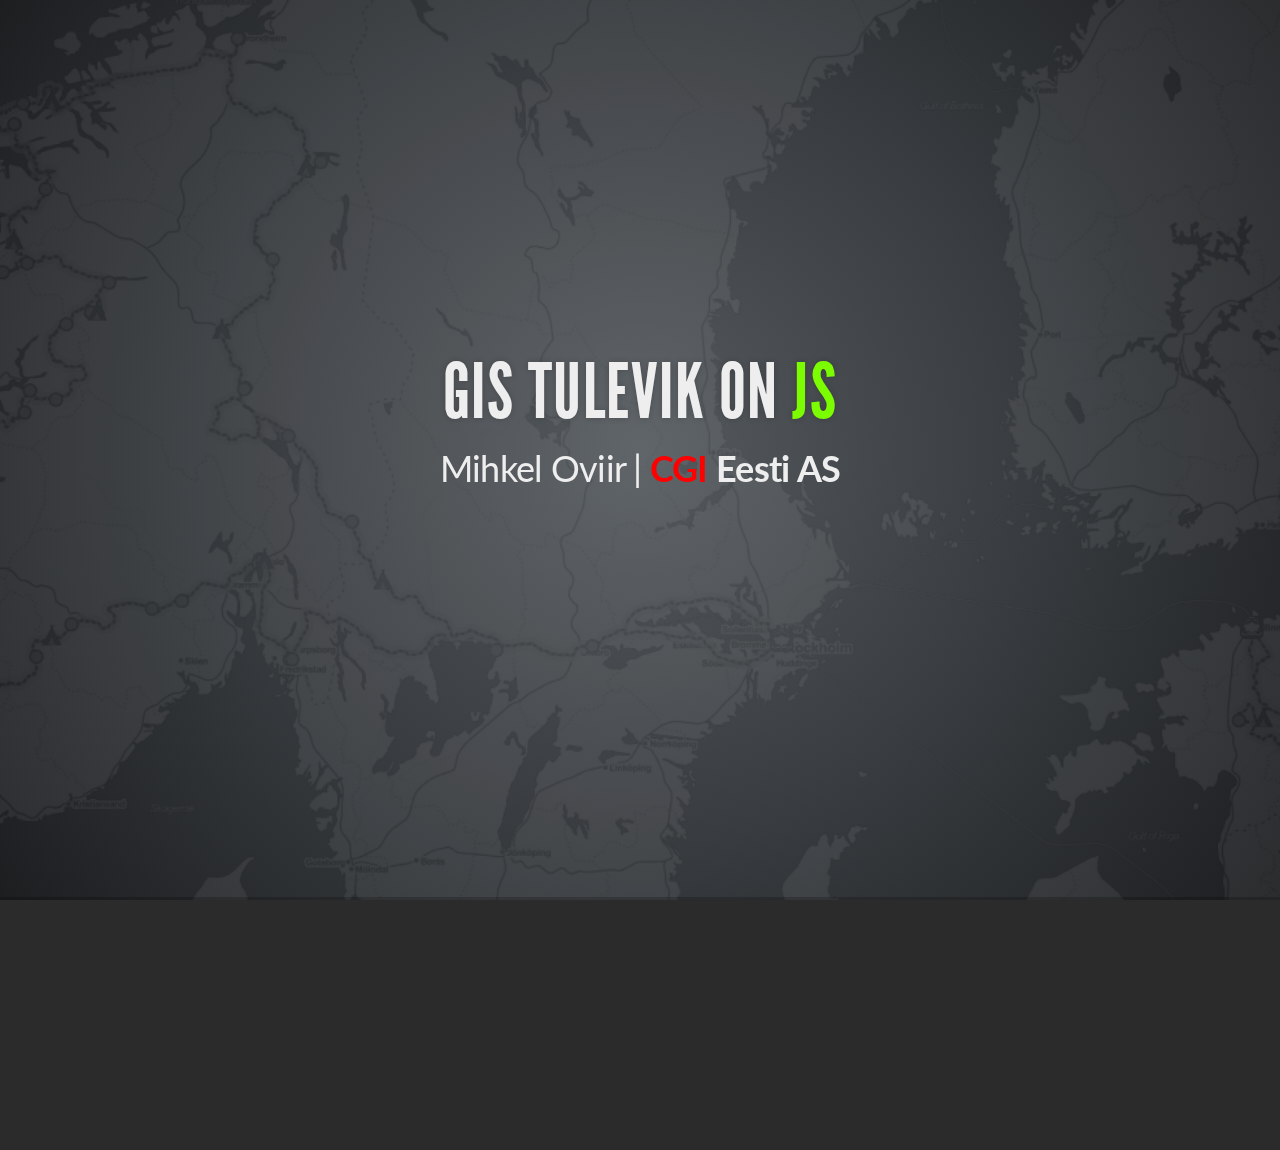
==== commit 68151b23: "Added presentation" ====
--- a/index.html
+++ b/index.html
@@ -1,79 +1,695 @@
-<!DOCTYPE html>
-<html>
-
-  <head>
-    <meta charset='utf-8' />
-    <meta http-equiv="X-UA-Compatible" content="chrome=1" />
-    <meta name="description" content="Estgis2013 : ESTGIS 2013 konverents" />
-
-    <link rel="stylesheet" type="text/css" media="screen" href="stylesheets/stylesheet.css">
-
-    <title>Estgis2013</title>
-  </head>
-
-  <body>
-
-    <!-- HEADER -->
-    <div id="header_wrap" class="outer">
-        <header class="inner">
-          <a id="forkme_banner" href="https://github.com/sookoll/estgis2013">View on GitHub</a>
-
-          <h1 id="project_title">Estgis2013</h1>
-          <h2 id="project_tagline">ESTGIS 2013 konverents</h2>
-
-            <section id="downloads">
-              <a class="zip_download_link" href="https://github.com/sookoll/estgis2013/zipball/master">Download this project as a .zip file</a>
-              <a class="tar_download_link" href="https://github.com/sookoll/estgis2013/tarball/master">Download this project as a tar.gz file</a>
-            </section>
-        </header>
-    </div>
-
-    <!-- MAIN CONTENT -->
-    <div id="main_content_wrap" class="outer">
-      <section id="main_content" class="inner">
-        <h3>
-<a name="welcome-to-github-pages" class="anchor" href="#welcome-to-github-pages"><span class="octicon octicon-link"></span></a>Welcome to GitHub Pages.</h3>
-
-<p>This automatic page generator is the easiest way to create beautiful pages for all of your projects. Author your page content here using GitHub Flavored Markdown, select a template crafted by a designer, and publish. After your page is generated, you can check out the new branch:</p>
-
-<pre><code>$ cd your_repo_root/repo_name
-$ git fetch origin
-$ git checkout gh-pages
-</code></pre>
-
-<p>If you're using the GitHub for Mac, simply sync your repository and you'll see the new branch.</p>
-
-<h3>
-<a name="designer-templates" class="anchor" href="#designer-templates"><span class="octicon octicon-link"></span></a>Designer Templates</h3>
-
-<p>We've crafted some handsome templates for you to use. Go ahead and continue to layouts to browse through them. You can easily go back to edit your page before publishing. After publishing your page, you can revisit the page generator and switch to another theme. Your Page content will be preserved if it remained markdown format.</p>
-
-<h3>
-<a name="rather-drive-stick" class="anchor" href="#rather-drive-stick"><span class="octicon octicon-link"></span></a>Rather Drive Stick?</h3>
-
-<p>If you prefer to not use the automatic generator, push a branch named <code>gh-pages</code> to your repository to create a page manually. In addition to supporting regular HTML content, GitHub Pages support Jekyll, a simple, blog aware static site generator written by our own Tom Preston-Werner. Jekyll makes it easy to create site-wide headers and footers without having to copy them across every page. It also offers intelligent blog support and other advanced templating features.</p>
-
-<h3>
-<a name="authors-and-contributors" class="anchor" href="#authors-and-contributors"><span class="octicon octicon-link"></span></a>Authors and Contributors</h3>
-
-<p>You can <a href="https://github.com/blog/821" class="user-mention">@mention</a> a GitHub username to generate a link to their profile. The resulting <code>&lt;a&gt;</code> element will link to the contributor's GitHub Profile. For example: In 2007, Chris Wanstrath (<a href="https://github.com/defunkt" class="user-mention">@defunkt</a>), PJ Hyett (<a href="https://github.com/pjhyett" class="user-mention">@pjhyett</a>), and Tom Preston-Werner (<a href="https://github.com/mojombo" class="user-mention">@mojombo</a>) founded GitHub.</p>
-
-<h3>
-<a name="support-or-contact" class="anchor" href="#support-or-contact"><span class="octicon octicon-link"></span></a>Support or Contact</h3>
-
-<p>Having trouble with Pages? Check out the documentation at <a href="http://help.github.com/pages">http://help.github.com/pages</a> or contact <a href="mailto:support@github.com">support@github.com</a> and we’ll help you sort it out.</p>
-      </section>
-    </div>
-
-    <!-- FOOTER  -->
-    <div id="footer_wrap" class="outer">
-      <footer class="inner">
-        <p class="copyright">Estgis2013 maintained by <a href="https://github.com/sookoll">sookoll</a></p>
-        <p>Published with <a href="http://pages.github.com">GitHub Pages</a></p>
-      </footer>
-    </div>
-
-    
-
-  </body>
+<!doctype html>
+<html lang="en">
+	<head>
+		<meta charset="utf-8">
+		<title>GIS tulevik on JS</title>
+		<meta name="description" content="ESTGIS 2013 konverentsi ettekanne">
+		<meta name="author" content="Hakim El Hattab">
+		<meta name="apple-mobile-web-app-capable" content="yes" />
+		<meta name="apple-mobile-web-app-status-bar-style" content="black-translucent" />
+		<meta name="viewport" content="width=device-width, initial-scale=1.0, maximum-scale=1.0, user-scalable=no">
+        
+		<link rel="stylesheet" href="css/reveal.min.css">
+		<link rel="stylesheet" href="css/theme/default.css" id="theme">
+
+		<!-- For syntax highlighting -->
+		<link rel="stylesheet" href="lib/css/zenburn.css">
+
+		<!-- If the query includes 'print-pdf', use the PDF print sheet -->
+		<script>
+			document.write( '<link rel="stylesheet" href="css/print/' + ( window.location.search.match( /print-pdf/gi ) ? 'pdf' : 'paper' ) + '.css" type="text/css" media="print">' );
+		</script>
+        
+        <style>
+            .li-label {
+                display:inline-block;
+                width:250px
+            }
+            
+            .gray-out.gray {
+                color:#999!important
+            }
+            img.naked-img {
+                background:none!important;
+                border:none!important;
+                box-shadow:none!important
+            }
+            .green {
+                color:#7CFC00!important
+            }
+            
+        </style>
+
+		<!--[if lt IE 9]>
+		<script src="lib/js/html5shiv.js"></script>
+		<![endif]-->
+	</head>
+
+	<body>
+
+		<div class="reveal">
+
+			<!-- Any section element inside of this container is displayed as a slide -->
+			<div class="slides">
+				<section data-background="img/norra_reis_mv_1.png">
+					<h2>GIS tulevik on <span class="green">js</span></h2>
+                    <p>
+						Mihkel Oviir | <b><span style="color:red">CGI</span> Eesti AS</b>
+					</p>
+				</section>
+                
+                <section data-background="img/norra_reis_mv_1.png">
+					<h2>Georevolutsioon.<span class="green">js</span></h2>
+				</section>
+
+				<section data-background="img/norra_reis_mv_1.png">
+					<blockquote cite="http://searchservervirtualization.techtarget.com/definition/Our-Favorite-Technology-Quotations">
+						&ldquo;GIS Is Not Dead, It's Coming For You And It's Been Drinking JavaScript&rdquo;
+					</blockquote>
+                    <p>&nbsp;</p>
+                    <p>
+                        Christopher Helm<br>
+                        <small>FOSS4G 2013 (GEO for All), Nottingham</small>
+                    </p>
+                    <aside class="notes">
+						<ul>
+                            <li>GIS on surnud, juba mitmeid aastaid teemaks</li>
+                            <li>foss4g innustus</li>
+                            <li></li>
+                        </ul>
+					</aside>
+				</section>
+
+                <section data-background="img/norra_reis_mv_1.png">
+                    <img class="naked-img" src="img/cartodb_logo.png">
+                    <blockquote cite="http://searchservervirtualization.techtarget.com/definition/Our-Favorite-Technology-Quotations">
+						&ldquo;The Future of CartoDB is JS&rdquo;
+					</blockquote>
+                    <p>&nbsp;</p>
+                    <p>
+                        Andrew W Hill<br>
+                        <small>JS.GEO 2013, Denver</small>
+                    </p>
+                </section>
+
+				<section data-background="img/norra_reis_mv_1.png">
+					<p>Sõnum</p>
+                    <h2>GIS veebi!</h2>
+                    <h3>(GIS vabaks)</h3>
+				</section>
+                
+                <section data-background="img/norra_reis_mv_1.png">
+					<h3>Veeb areneb tohutus tempos</h3>
+                    
+                    <p>&nbsp;</p>
+                    <p class="fragment"><b>midagi juhtub iga päev</b></p>
+                    <aside class="notes">
+						<ul>
+                            <li>Uued platvormid</li>
+                            <li>Uued tehnoloogiad</li>
+                            <li>Uued tööriistad</li>
+                            <li>Uued andmeformaadid</li>
+                            
+                        </ul>
+					</aside>
+                </section>
+                
+                <section data-background="img/norra_reis_mv_1.png">
+                    <h3>Kasutajaskond suureneb...</h3>
+                </section>
+
+				<section data-background="img/norra_reis_mv_1.png">
+                    <h2>Elu on veebis | veeb on elus</h2>
+                    <aside class="notes">
+                        Märkused siia
+                    </aside>
+                </section>
+                
+                <section data-background="img/norra_reis_mv_1.png">
+                    <img src="img/internet_addiction2.jpg" alt="Internet addiction">
+                </section>
+                
+                <section data-background="img/norra_reis_mv_1.png">
+                    <img src="img/internet_addiction1.jpg" alt="Internet addiction">
+                </section>
+
+				<section data-background="img/norra_reis_mv_1.png">
+                    <p>Veebi keskne tehnoloogia on</p>
+					<h2><span class="green">JavaScript</span></h2>
+                    <aside class="notes">
+						<ul>
+                            <li>Mis on JS</li>
+                            <li>veeb ja JS, klient - server</li>
+                        </ul>
+					</aside>
+				</section>
+                
+                <section data-background="img/norra_reis_mv_1.png">
+                    <img src="img/klient-server.jpg" alt="Klient-server">
+				</section>
+
+				<section data-background="img/norra_reis_mv_1.png">
+					<h2>HTML5 on <span class="green">JS</span></h2>
+                    <p><small><a href="http://www.html5rocks.com" target="_blank">http://www.html5rocks.com</a></small></p>
+                    <p>Geolocation API</p>
+                    <p>WebGL</p>
+                    <p>WebWorkers</p>
+                    <p>WebSockets</p>
+                    <p>Storage</p>
+                    <p>File API</p>
+				</section>
+                
+                <section data-background="img/norra_reis_mv_1.png">
+					<h3>Veeb on muutumas</h3>
+                    <p class="fragment gray-out">Server > Klient</p>
+                    <p class="fragment">Server <= Klient</p>
+				</section>
+                
+                <section data-background="img/norra_reis_mv_1.png">
+					<h3><span class="green">JS</span> teeb revolutsiooni serveris</h3>
+                    <p><a href="http://nodejs.org" target="_blank"><img class="naked-img" src="img/node.png"></a></p>
+				</section>
+                
+                <section data-background="img/norra_reis_mv_1.png">
+					<img class="naked-img" src="img/phonecap_logo.svg" style="width:180px">
+                    <h3>Phonecap</h3>
+                    <p><span class="green">JS</span> äppid kõikidele platvormidele</p>
+                    <p><a href="http://phonegap.com/" target="_blank">http://phonegap.com</a></p>
+                    <aside class="notes">
+                        <ul>
+                            <li>iPhone, Android, Blackberry, WebOS, Windows Phone, Symbian, Bada</li>
+                        </ul>
+                    </aside>
+				</section>
+
+				<section data-background="img/norra_reis_mv_1.png">
+					<h2>GIS ja <span class="green">JS</span>?</h2>
+                    <aside class="notes">
+						<ul>
+                            <li>veeb on popp, gis veebis on popp: rohkem kasutajaid, uued turud</li>
+                            <li>kõik on sellest aru saanud: ESRI, MapBox, CartoDB</li>
+                        </ul>
+					</aside>
+				</section>
+
+				<section data-background="img/norra_reis_mv_1.png">
+					<img class="naked-img" src="img/ol.png">
+                    <h2>OpenLayers</h2>
+                    <a href="http://openlayers.org" target="_blank">http://openlayers.org</a><br>
+                    <a href="http://ol3js.org" target="_blank">http://ol3js.org</a><br>
+                    <a href="demo/ol3/" target="_blank">:demo</a>
+                </section>
+                
+                <section data-background="img/norra_reis_mv_1.png">
+					<img class="naked-img" src="img/geoext_logo.png">
+                    <h2>GeoExt</h2>
+                    <a href="http://geoext.github.io/geoext2" target="_blank">http://geoext.github.io/geoext2</a>
+                </section>
+                
+                <section data-background="img/norra_reis_mv_1.png">
+					<img class="naked-img" src="img/leaflet.png">
+                    <h2>Leaflet</h2>
+                    <a href="http://leafletjs.com" target="_blank">http://leafletjs.com</a>
+                </section>
+                
+                <section data-background="img/norra_reis_mv_1.png">
+					<h2>d3.js</h2>
+                    <a href="http://d3js.org" target="_blank">http://d3js.org</a><br>
+                    <a href="https://github.com/d3/d3-geo-projection" target="_blank">https://github.com/d3/d3-geo-projection</a>
+                </section>
+                
+                <section data-transition="fade" data-background="img/norra_reis_mv_1.png">
+					<img class="naked-img" src="img/stupid_web_mercator.png">
+                    <aside class="notes">
+						<ul>
+                            <li>aafrika on 30 M km<sup>2</sup></li>
+                            <li>gröönimaa on 2 M km<sup>2</sup>: 15 korda väiksem</li>
+                            <li>austraalia on üle 8,5 M km<sup>2</sup>: 4 korda suurem kui gröönimaa</li>
+                        </ul>
+					</aside>
+                </section>
+                
+                <section data-transition="none" data-background="img/norra_reis_mv_1.png">
+					<img class="naked-img" src="img/stupid_web_mercator2.png">
+                    <aside class="notes">
+						<ul>
+                            <li>aafrika on 30 M km<sup>2</sup></li>
+                            <li>gröönimaa on 2 M km<sup>2</sup>: 15 korda väiksem</li>
+                            <li>austraalia on üle 8,5 M km<sup>2</sup>: 4 korda suurem kui gröönimaa</li>
+                        </ul>
+					</aside>
+                </section>
+                
+                <section data-background="img/norra_reis_mv_1.png">
+					<a href="demo/d3/interrupted.html" target="_blank">:demo</a><br>
+                    <a href="demo/d3/projections.html" target="_blank">:demo</a><br>
+                    <a href="demo/d3/adaptive.html" target="_blank">:demo</a>
+                </section>
+                
+                <section data-background="img/norra_reis_mv_1.png">
+					<img class="naked-img" src="img/kartograph_logo.png">
+                    <h2>Kartograph.org</h2>
+                    <a href="http://kartograph.org/" target="_blank">http://kartograph.org</a><br>
+                    <a href="demo/italia/" target="_blank">:demo</a>
+                </section>
+                
+                <section data-background="img/norra_reis_mv_1.png">
+                    <p style="font-size:1.5em">Punktipilved brauseris</p>
+                    <a href="https://github.com/asalga/XB-PointStream" target="_blank">https://github.com/asalga/XB-PointStream</a><br>
+                    <a href="demo/pointcloud/tahoe.html" target="_blank">:demo</a><br>
+                    <a href="demo/pointcloud/helsinki.html" target="_blank">:demo</a>
+                </section>
+                
+                <section data-background="img/norra_reis_mv_1.png">
+					<p style="font-size:1.5em">Virtuaalsed maailmad</p>
+                    <p>
+                        <img class="naked-img" src="img/cesium_logo.svg" style="width:280px"><br>
+                        <a href="https://github.com/AnalyticalGraphicsInc/cesium" target="_blank">https://github.com/AnalyticalGraphicsInc/cesium</a>
+                    </p>
+                    <p>&nbsp;</p>
+                    <p>
+                        <img class="naked-img" src="img/owg_logo.png"><br>
+                        <a href="http://www.openwebglobe.org/" target="_blank">http://www.openwebglobe.org</a>
+                    </p>
+                        
+                    <aside class="notes">
+						<ul>
+                            <li>google earth</li>
+                            
+                        </ul>
+					</aside>
+                </section>
+                
+                <section data-background="img/norra_reis_mv_1.png">
+					<h2>jsts</h2>
+                    <a href="https://github.com/bjornharrtell/jsts" target="_blank">https://github.com/bjornharrtell/jsts</a>
+                </section>
+                
+                <section data-background="img/norra_reis_mv_1.png">
+					<img class="naked-img" src="img/osmbuildings_logo.png">
+                    <h2>osmbuildings.js</h2>
+                    <a href="https://github.com/kekscom/osmbuildings" target="_blank">https://github.com/kekscom/osmbuildings</a>
+                </section>
+
+				<section data-background="img/norra_reis_mv_1.png">
+					<h2>GIS formaadid veebis</h2>
+                    <div class="fragment gray-out">
+                        XML ei ole moes<br>
+                        <small>(sorri) <a href="http://www.opengeospatial.org/" target="_blank">OGC</a></small>
+                    </div>
+                    <div class="fragment">
+                        GeoJSON<br>
+                        <small><a href="http://geojson.org/" target="_blank">http://geojson.org/</a></small>
+                    </div>
+                    <div class="fragment">
+                        TopoJSON<br>
+                        <small><a href="https://github.com/mbostock/topojson" target="_blank">https://github.com/mbostock/topojson</a></small>
+                    </div>
+                    <div class="fragment">
+                        TileJSON<br>
+                        <small><a href="https://github.com/mapbox/tilejson-spec" target="_blank">https://github.com/mapbox/tilejson-spec</a></small>
+                    </div>
+					
+				</section>
+                
+				<section data-background="img/norra_reis_mv_1.png">
+					<h3>Eesti haldusjaotus: omavalitsused</h3>
+					<ul>
+                        <li><span class="li-label">SHP</span>: 15 MB / 6,8 MB (zip)</li>
+                        <li><span class="li-label">GeoJSON</span>: 37 MB / 8,6 MB (gzip)</li>
+                        <li><span class="li-label">TopoJSON</span>: <span class="green">1,7</span> MB / <span class="green">227</span> kB (gzip)</li>
+                    </ul>
+                    <p>&nbsp;</p>
+                    <p>&nbsp;</p>
+                    <p>
+                        <small><a href="http://geoportaal.maaamet.ee/est/Andmed-ja-kaardid/Haldus-ja-asustusjaotus-p119.html" target="_blank">http://geoportaal.maaamet.ee/est/Andmed-ja-kaardid/Haldus-ja-asustusjaotus-p119.html</a></small>
+                    </p>
+				</section>
+                
+                <section data-background="img/norra_reis_mv_1.png">
+                    <img src="img/topo.jpg" alt="topo">
+				</section>
+                
+                <section data-background="img/norra_reis_mv_1.png">
+					<h3>Binaarsed formaadid</h3>
+                    <div class="fragment">
+                        <p>shapefile.js</p>
+                        <small><a href="https://github.com/calvinmetcalf/shapefile-js" target="_blank">https://github.com/calvinmetcalf/shapefile-js</a><br>
+                        <a href="demo/shp/" target="_blank">:demo</a></small>
+                    </div>
+                    <div class="fragment">
+                        <p>shp-write</p>
+                        <small><a href="https://github.com/mapbox/shp-write" target="_blank">https://github.com/mapbox/shp-write</a></small>
+                    </div>
+                    <div class="fragment">
+                        <p>fileGDB.js</p>
+                        <small><a href="https://github.com/calvinmetcalf/fileGDB.js" target="_blank">https://github.com/calvinmetcalf/fileGDB.js</a></small>
+                    </div>
+                    <div class="fragment">
+                        <p>twkb.js</p>
+                        <small><a href="http://blog.jordogskog.no/2013/04/09/tiny-wkb" target="_blank">http://blog.jordogskog.no/2013/04/09/tiny-wkb</a><br>
+                        <a href="demo/twkb/twkb.html" target="_blank">:demo</a></small>
+                    </div>
+                    <div class="fragment">
+                        <p>MBTiles</p>
+                        <small><a href="http://wiki.openstreetmap.org/wiki/MBTiles" target="_blank">http://wiki.openstreetmap.org/wiki/MBTiles</a></small>
+                    </div>
+				</section>
+                
+                <section data-background="img/norra_reis_mv_1.png">
+					<p>... veel <span class="green">JS</span> georevolutsiooni tõestusi ...</p>
+                    <p>&nbsp;</p>
+                    <div class="fragment">
+                        <p><b>Mapserver 7</b></p>
+                        <p><small><span class="green">JS</span> kompleksete sümbolite konstrueerimiseks</small></p>
+                    </div>
+                    <div class="fragment">
+                        <p><b>ZOO-Project</b></p>
+                        <p><small><span class="green">JS</span> WPS teenuste ahelad</small></p>
+                    </div>
+                </section>
+                
+                <section data-background="img/norra_reis_mv_1.png">
+                    <h3>Mõned tegijad, kes teevad kaarte õigesti...</h3>
+                    <ul>
+                        <li>Stamen</li>
+                        <li>MapBox</li>
+                        <li>CartoDB</li>
+                        <li>Axismaps</li>
+                        <li>New York Times</li>
+                        <li>Azavea</li>
+                        <li>Periscopic</li>
+                    </ul>
+                </section>
+                
+                <section data-background="img/norra_reis_mv_1.png">
+                    <blockquote cite="http://searchservervirtualization.techtarget.com/definition/Our-Favorite-Technology-Quotations">
+						&ldquo;Possibly best moment in history to work doing geo&rdquo;
+					</blockquote>
+                    <p>&nbsp;</p>
+                    <p>
+                        Javier de la Torre<br>
+                        <small>
+                            Vizzuality<br>
+                            (SIGLibre 2013)
+                        </small>
+                    </p>
+                </section>
+                
+				<section data-transition="fade" data-background="img/norra_reis_mv_1.png">
+					<h2>Aitäh!</h2>
+					<p>mihkel@sookoll.ee</p>
+                    <p>@sookoll</p>
+                    <p>&nbsp;</p>
+                    <hr>
+                    <p>&nbsp;</p>
+                    <p><small>&nbsp;</small></p>
+                    <div style="height:300px">
+
+					</div>
+				</section>
+                
+                <section data-transition="none" data-background="img/norra_reis_mv_1.png">
+					<h2>Aitäh!</h2>
+					<p>mihkel@sookoll.ee</p>
+                    <p>@sookoll</p>
+                    <p>&nbsp;</p>
+                    <hr>
+                    <p>Ainult friikidele!</p>
+                    <p><a href="https://www.destroyallsoftware.com/talks/wat" target="_blank"><small>https://www.destroyallsoftware.com/talks/wat</small></a></p>
+                    <pre><code data-trim contenteditable style="height:300px">
+
+					</code></pre>
+				</section>
+                
+                <section data-transition="none" data-background="img/norra_reis_mv_1.png">
+					<h2>Aitäh!</h2>
+					<p>mihkel@sookoll.ee</p>
+                    <p>@sookoll</p>
+                    <p>&nbsp;</p>
+                    <hr>
+                    <p>Ainult friikidele!</p>
+                    <p><a href="https://www.destroyallsoftware.com/talks/wat" target="_blank"><small>https://www.destroyallsoftware.com/talks/wat</small></a></p>
+                    <pre><code data-trim contenteditable style="height:300px">
+[] + [] ? 
+					</code></pre>
+				</section>
+                
+                <section data-transition="none" data-background="img/norra_reis_mv_1.png">
+					<h2>Aitäh!</h2>
+					<p>mihkel@sookoll.ee</p>
+                    <p>@sookoll</p>
+                    <p>&nbsp;</p>
+                    <hr>
+                    <p>Ainult friikidele!</p>
+                    <p><a href="https://www.destroyallsoftware.com/talks/wat" target="_blank"><small>https://www.destroyallsoftware.com/talks/wat</small></a></p>
+                    <pre><code data-trim contenteditable style="height:300px">
+[] + [] ? ""
+					</code></pre>
+				</section>
+                
+                <section data-transition="none" data-background="img/norra_reis_mv_1.png">
+					<h2>Aitäh!</h2>
+					<p>mihkel@sookoll.ee</p>
+                    <p>@sookoll</p>
+                    <p>&nbsp;</p>
+                    <hr>
+                    <p>Ainult friikidele!</p>
+                    <p><a href="https://www.destroyallsoftware.com/talks/wat" target="_blank"><small>https://www.destroyallsoftware.com/talks/wat</small></a></p>
+                    <pre><code data-trim contenteditable style="height:300px">
+[] + [] ? ""
+[] + {} ?
+					</code></pre>
+				</section>
+                
+                <section data-transition="none" data-background="img/norra_reis_mv_1.png">
+					<h2>Aitäh!</h2>
+					<p>mihkel@sookoll.ee</p>
+                    <p>@sookoll</p>
+                    <p>&nbsp;</p>
+                    <hr>
+                    <p>Ainult friikidele!</p>
+                    <p><a href="https://www.destroyallsoftware.com/talks/wat" target="_blank"><small>https://www.destroyallsoftware.com/talks/wat</small></a></p>
+                    <pre><code data-trim contenteditable style="height:300px">
+[] + [] ? ""
+[] + {} ? "[object Object]"
+					</code></pre>
+				</section>
+                
+                <section data-transition="none" data-background="img/norra_reis_mv_1.png">
+					<h2>Aitäh!</h2>
+					<p>mihkel@sookoll.ee</p>
+                    <p>@sookoll</p>
+                    <p>&nbsp;</p>
+                    <hr>
+                    <p>Ainult friikidele!</p>
+                    <p><a href="https://www.destroyallsoftware.com/talks/wat" target="_blank"><small>https://www.destroyallsoftware.com/talks/wat</small></a></p>
+                    <pre><code data-trim contenteditable style="height:300px">
+[] + [] ? ""
+[] + {} ? "[object Object]"
+{} + [] ? 
+					</code></pre>
+				</section>
+                
+                <section data-transition="none" data-background="img/norra_reis_mv_1.png">
+					<h2>Aitäh!</h2>
+					<p>mihkel@sookoll.ee</p>
+                    <p>@sookoll</p>
+                    <p>&nbsp;</p>
+                    <hr>
+                    <p>Ainult friikidele!</p>
+                    <p><a href="https://www.destroyallsoftware.com/talks/wat" target="_blank"><small>https://www.destroyallsoftware.com/talks/wat</small></a></p>
+                    <pre><code data-trim contenteditable style="height:300px">
+[] + [] ? ""
+[] + {} ? "[object Object]"
+{} + [] ? 0
+					</code></pre>
+				</section>
+                
+                <section data-transition="none" data-background="img/norra_reis_mv_1.png">
+					<h2>Aitäh!</h2>
+					<p>mihkel@sookoll.ee</p>
+                    <p>@sookoll</p>
+                    <p>&nbsp;</p>
+                    <hr>
+                    <p>Ainult friikidele!</p>
+                    <p><a href="https://www.destroyallsoftware.com/talks/wat" target="_blank"><small>https://www.destroyallsoftware.com/talks/wat</small></a></p>
+                    <pre><code data-trim contenteditable style="height:300px">
+[] + [] ? ""
+[] + {} ? "[object Object]"
+{} + [] ? 0
+{} + {} ? 
+					</code></pre>
+				</section>
+                
+                <section data-transition="none" data-background="img/norra_reis_mv_1.png">
+					<h2>Aitäh!</h2>
+					<p>mihkel@sookoll.ee</p>
+                    <p>@sookoll</p>
+                    <p>&nbsp;</p>
+                    <hr>
+                    <p>Ainult friikidele!</p>
+                    <p><a href="https://www.destroyallsoftware.com/talks/wat" target="_blank"><small>https://www.destroyallsoftware.com/talks/wat</small></a></p>
+                    <pre><code data-trim contenteditable style="height:300px">
+[] + [] ? ""
+[] + {} ? "[object Object]"
+{} + [] ? 0
+{} + {} ? NaN
+					</code></pre>
+				</section>
+                
+                <section data-transition="none" data-background="img/norra_reis_mv_1.png">
+					<h2>Aitäh!</h2>
+					<p>mihkel@sookoll.ee</p>
+                    <p>@sookoll</p>
+                    <p>&nbsp;</p>
+                    <hr>
+                    <p>Ainult friikidele!</p>
+                    <p><a href="https://www.destroyallsoftware.com/talks/wat" target="_blank"><small>https://www.destroyallsoftware.com/talks/wat</small></a></p>
+                    <pre><code data-trim contenteditable style="height:300px">
+[] + [] ? ""
+[] + {} ? "[object Object]"
+{} + [] ? 0
+{} + {} ? NaN
+
+Array(16).join("wat" + 1) ?
+					</code></pre>
+				</section>
+                
+                <section data-transition="none" data-background="img/norra_reis_mv_1.png">
+					<h2>Aitäh!</h2>
+					<p>mihkel@sookoll.ee</p>
+                    <p>@sookoll</p>
+                    <p>&nbsp;</p>
+                    <hr>
+                    <p>Ainult friikidele!</p>
+                    <p><a href="https://www.destroyallsoftware.com/talks/wat" target="_blank"><small>https://www.destroyallsoftware.com/talks/wat</small></a></p>
+                    <pre><code data-trim contenteditable style="height:300px">
+[] + [] ? ""
+[] + {} ? "[object Object]"
+{} + [] ? 0
+{} + {} ? NaN
+
+Array(16).join("wat" + 1) ?
+"wat1wat1wat1wat1wat1wat1wat1wat1wat1wat1wat1wat1wat1wat1wat1"
+					</code></pre>
+				</section>
+                
+                <section data-transition="none" data-background="img/norra_reis_mv_1.png">
+					<h2>Aitäh!</h2>
+					<p>mihkel@sookoll.ee</p>
+                    <p>@sookoll</p>
+                    <p>&nbsp;</p>
+                    <hr>
+                    <p>Ainult friikidele!</p>
+                    <p><a href="https://www.destroyallsoftware.com/talks/wat" target="_blank"><small>https://www.destroyallsoftware.com/talks/wat</small></a></p>
+                    <pre><code data-trim contenteditable style="height:300px">
+[] + [] ? ""
+[] + {} ? "[object Object]"
+{} + [] ? 0
+{} + {} ? NaN
+
+Array(16).join("wat" + 1) ?
+"wat1wat1wat1wat1wat1wat1wat1wat1wat1wat1wat1wat1wat1wat1wat1"
+
+Array(16).join("wat" - 1) ?
+					</code></pre>
+				</section>
+                
+                <section data-transition="none" data-background="img/norra_reis_mv_1.png">
+					<h2>Aitäh!</h2>
+					<p>mihkel@sookoll.ee</p>
+                    <p>@sookoll</p>
+                    <p>&nbsp;</p>
+                    <hr>
+                    <p>Ainult friikidele!</p>
+                    <p><a href="https://www.destroyallsoftware.com/talks/wat" target="_blank"><small>https://www.destroyallsoftware.com/talks/wat</small></a></p>
+                    <pre><code data-trim contenteditable style="height:300px">
+[] + [] ? ""
+[] + {} ? "[object Object]"
+{} + [] ? 0
+{} + {} ? NaN
+
+Array(16).join("wat" + 1) ?
+"wat1wat1wat1wat1wat1wat1wat1wat1wat1wat1wat1wat1wat1wat1wat1"
+
+Array(16).join("wat" - 1) + " Batman!" ?
+					</code></pre>
+				</section>
+                
+                <section data-transition="none" data-background="img/norra_reis_mv_1.png">
+					<h2>Aitäh!</h2>
+					<p>mihkel@sookoll.ee</p>
+                    <p>@sookoll</p>
+                    <p>&nbsp;</p>
+                    <hr>
+                    <p>Ainult friikidele!</p>
+                    <p><a href="https://www.destroyallsoftware.com/talks/wat" target="_blank"><small>https://www.destroyallsoftware.com/talks/wat</small></a></p>
+                    <pre><code data-trim contenteditable style="height:300px">
+[] + [] ? ""
+[] + {} ? "[object Object]"
+{} + [] ? 0
+{} + {} ? NaN
+
+Array(16).join("wat" + 1) ?
+"wat1wat1wat1wat1wat1wat1wat1wat1wat1wat1wat1wat1wat1wat1wat1"
+
+Array(16).join("wat" - 1) + " Batman!" ?
+"NaNNaNNaNNaNNaNNaNNaNNaNNaNNaNNaNNaNNaNNaNNaN Batman!"
+					</code></pre>
+				</section>
+
+			</div>
+
+		</div>
+        <script src="lib/js/jquery-2.0.3.min.js"></script>
+		<script src="lib/js/head.min.js"></script>
+		<script src="js/reveal.min.js"></script>
+
+		<script>
+
+			// Full list of configuration options available here:
+			// https://github.com/hakimel/reveal.js#configuration
+			Reveal.initialize({
+				controls: false,
+				progress: true,
+				history: true,
+				center: true,
+
+				theme: Reveal.getQueryHash().theme, // available themes are in /css/theme
+				transition: Reveal.getQueryHash().transition || 'default', // default/cube/page/concave/zoom/linear/fade/none
+
+				// Optional libraries used to extend on reveal.js
+				dependencies: [
+					{ src: 'lib/js/classList.js', condition: function() { return !document.body.classList; } },
+					{ src: 'plugin/markdown/marked.js', condition: function() { return !!document.querySelector( '[data-markdown]' ); } },
+					{ src: 'plugin/markdown/markdown.js', condition: function() { return !!document.querySelector( '[data-markdown]' ); } },
+					{ src: 'plugin/highlight/highlight.js', async: true, callback: function() { hljs.initHighlightingOnLoad(); } },
+					{ src: 'plugin/zoom-js/zoom.js', async: true, condition: function() { return !!document.body.classList; } },
+					{ src: 'plugin/notes/notes.js', async: true, condition: function() { return !!document.body.classList; } }
+				]
+			});
+            
+            Reveal.addEventListener( 'customevent', function(e) {
+                //console.log(e);
+            } );
+            
+            Reveal.addEventListener( 'fragmentshown', function( event ) {
+                // event.fragment = the fragment DOM element
+                var el = $(event.fragment).prev();
+                if($(el).hasClass('gray-out')){
+                    $(el).addClass('gray');
+                }
+            } );
+            Reveal.addEventListener( 'fragmenthidden', function( event ) {
+                // event.fragment = the fragment DOM element
+                var el = $(event.fragment).prev();
+                if($(el).hasClass('gray-out')){
+                    $(el).removeClass('gray');
+                }
+            } );
+
+		</script>
+
+	</body>
 </html>
--- a/css/theme/default.css
+++ b/css/theme/default.css
@@ -0,0 +1,142 @@
+@import url(https://fonts.googleapis.com/css?family=Lato:400,700,400italic,700italic);
+/**
+ * Default theme for reveal.js.
+ *
+ * Copyright (C) 2011-2012 Hakim El Hattab, http://hakim.se
+ */
+@font-face {
+  font-family: 'League Gothic';
+  src: url("../../lib/font/league_gothic-webfont.eot");
+  src: url("../../lib/font/league_gothic-webfont.eot?#iefix") format("embedded-opentype"), url("../../lib/font/league_gothic-webfont.woff") format("woff"), url("../../lib/font/league_gothic-webfont.ttf") format("truetype"), url("../../lib/font/league_gothic-webfont.svg#LeagueGothicRegular") format("svg");
+  font-weight: normal;
+  font-style: normal; }
+
+/*********************************************
+ * GLOBAL STYLES
+ *********************************************/
+body {
+  background: #1c1e20;
+  background: -moz-radial-gradient(center, circle cover, #555a5f 0%, #1c1e20 100%);
+  background: -webkit-gradient(radial, center center, 0px, center center, 100%, color-stop(0%, #555a5f), color-stop(100%, #1c1e20));
+  background: -webkit-radial-gradient(center, circle cover, #555a5f 0%, #1c1e20 100%);
+  background: -o-radial-gradient(center, circle cover, #555a5f 0%, #1c1e20 100%);
+  background: -ms-radial-gradient(center, circle cover, #555a5f 0%, #1c1e20 100%);
+  background: radial-gradient(center, circle cover, #555a5f 0%, #1c1e20 100%);
+  background-color: #2b2b2b; }
+
+.reveal {
+  font-family: "Lato", sans-serif;
+  font-size: 36px;
+  font-weight: 200;
+  letter-spacing: -0.02em;
+  color: #eeeeee; }
+
+::selection {
+  color: white;
+  background: #ff5e99;
+  text-shadow: none; }
+
+/*********************************************
+ * HEADERS
+ *********************************************/
+.reveal h1,
+.reveal h2,
+.reveal h3,
+.reveal h4,
+.reveal h5,
+.reveal h6 {
+  margin: 0 0 20px 0;
+  color: #eeeeee;
+  font-family: "League Gothic", Impact, sans-serif;
+  line-height: 0.9em;
+  letter-spacing: 0.02em;
+  text-transform: uppercase;
+  text-shadow: 0px 0px 6px rgba(0, 0, 0, 0.2); }
+
+.reveal h1 {
+  text-shadow: 0 1px 0 #cccccc, 0 2px 0 #c9c9c9, 0 3px 0 #bbbbbb, 0 4px 0 #b9b9b9, 0 5px 0 #aaaaaa, 0 6px 1px rgba(0, 0, 0, 0.1), 0 0 5px rgba(0, 0, 0, 0.1), 0 1px 3px rgba(0, 0, 0, 0.3), 0 3px 5px rgba(0, 0, 0, 0.2), 0 5px 10px rgba(0, 0, 0, 0.25), 0 20px 20px rgba(0, 0, 0, 0.15); }
+
+/*********************************************
+ * LINKS
+ *********************************************/
+.reveal a:not(.image) {
+  color: #13daec;
+  text-decoration: none;
+  -webkit-transition: color .15s ease;
+  -moz-transition: color .15s ease;
+  -ms-transition: color .15s ease;
+  -o-transition: color .15s ease;
+  transition: color .15s ease; }
+
+.reveal a:not(.image):hover {
+  color: #71e9f4;
+  text-shadow: none;
+  border: none; }
+
+.reveal .roll span:after {
+  color: #fff;
+  background: #0d99a5; }
+
+/*********************************************
+ * IMAGES
+ *********************************************/
+.reveal section img {
+  margin: 15px 0px;
+  background: rgba(255, 255, 255, 0.12);
+  border: 4px solid #eeeeee;
+  box-shadow: 0 0 10px rgba(0, 0, 0, 0.15);
+  -webkit-transition: all .2s linear;
+  -moz-transition: all .2s linear;
+  -ms-transition: all .2s linear;
+  -o-transition: all .2s linear;
+  transition: all .2s linear; }
+
+.reveal a:hover img {
+  background: rgba(255, 255, 255, 0.2);
+  border-color: #13daec;
+  box-shadow: 0 0 20px rgba(0, 0, 0, 0.55); }
+
+/*********************************************
+ * NAVIGATION CONTROLS
+ *********************************************/
+.reveal .controls div.navigate-left,
+.reveal .controls div.navigate-left.enabled {
+  border-right-color: #13daec; }
+
+.reveal .controls div.navigate-right,
+.reveal .controls div.navigate-right.enabled {
+  border-left-color: #13daec; }
+
+.reveal .controls div.navigate-up,
+.reveal .controls div.navigate-up.enabled {
+  border-bottom-color: #13daec; }
+
+.reveal .controls div.navigate-down,
+.reveal .controls div.navigate-down.enabled {
+  border-top-color: #13daec; }
+
+.reveal .controls div.navigate-left.enabled:hover {
+  border-right-color: #71e9f4; }
+
+.reveal .controls div.navigate-right.enabled:hover {
+  border-left-color: #71e9f4; }
+
+.reveal .controls div.navigate-up.enabled:hover {
+  border-bottom-color: #71e9f4; }
+
+.reveal .controls div.navigate-down.enabled:hover {
+  border-top-color: #71e9f4; }
+
+/*********************************************
+ * PROGRESS BAR
+ *********************************************/
+.reveal .progress {
+  background: rgba(0, 0, 0, 0.2); }
+
+.reveal .progress span {
+  background: #13daec;
+  -webkit-transition: width 800ms cubic-bezier(0.26, 0.86, 0.44, 0.985);
+  -moz-transition: width 800ms cubic-bezier(0.26, 0.86, 0.44, 0.985);
+  -ms-transition: width 800ms cubic-bezier(0.26, 0.86, 0.44, 0.985);
+  -o-transition: width 800ms cubic-bezier(0.26, 0.86, 0.44, 0.985);
+  transition: width 800ms cubic-bezier(0.26, 0.86, 0.44, 0.985); }
--- a/lib/css/zenburn.css
+++ b/lib/css/zenburn.css
@@ -0,0 +1,114 @@
+/*
+
+Zenburn style from voldmar.ru (c) Vladimir Epifanov <voldmar@voldmar.ru>
+based on dark.css by Ivan Sagalaev
+
+*/
+
+pre code {
+  display: block; padding: 0.5em;
+  background: #3F3F3F;
+  color: #DCDCDC;
+}
+
+pre .keyword,
+pre .tag,
+pre .css .class,
+pre .css .id,
+pre .lisp .title,
+pre .nginx .title,
+pre .request,
+pre .status,
+pre .clojure .attribute {
+  color: #E3CEAB;
+}
+
+pre .django .template_tag,
+pre .django .variable,
+pre .django .filter .argument {
+  color: #DCDCDC;
+}
+
+pre .number,
+pre .date {
+  color: #8CD0D3;
+}
+
+pre .dos .envvar,
+pre .dos .stream,
+pre .variable,
+pre .apache .sqbracket {
+  color: #EFDCBC;
+}
+
+pre .dos .flow,
+pre .diff .change,
+pre .python .exception,
+pre .python .built_in,
+pre .literal,
+pre .tex .special {
+  color: #EFEFAF;
+}
+
+pre .diff .chunk,
+pre .subst {
+  color: #8F8F8F;
+}
+
+pre .dos .keyword,
+pre .python .decorator,
+pre .title,
+pre .haskell .type,
+pre .diff .header,
+pre .ruby .class .parent,
+pre .apache .tag,
+pre .nginx .built_in,
+pre .tex .command,
+pre .prompt {
+    color: #efef8f;
+}
+
+pre .dos .winutils,
+pre .ruby .symbol,
+pre .ruby .symbol .string,
+pre .ruby .string {
+  color: #DCA3A3;
+}
+
+pre .diff .deletion,
+pre .string,
+pre .tag .value,
+pre .preprocessor,
+pre .built_in,
+pre .sql .aggregate,
+pre .javadoc,
+pre .smalltalk .class,
+pre .smalltalk .localvars,
+pre .smalltalk .array,
+pre .css .rules .value,
+pre .attr_selector,
+pre .pseudo,
+pre .apache .cbracket,
+pre .tex .formula {
+  color: #CC9393;
+}
+
+pre .shebang,
+pre .diff .addition,
+pre .comment,
+pre .java .annotation,
+pre .template_comment,
+pre .pi,
+pre .doctype {
+  color: #7F9F7F;
+}
+
+pre .coffeescript .javascript,
+pre .javascript .xml,
+pre .tex .formula,
+pre .xml .javascript,
+pre .xml .vbscript,
+pre .xml .css,
+pre .xml .cdata {
+  opacity: 0.5;
+}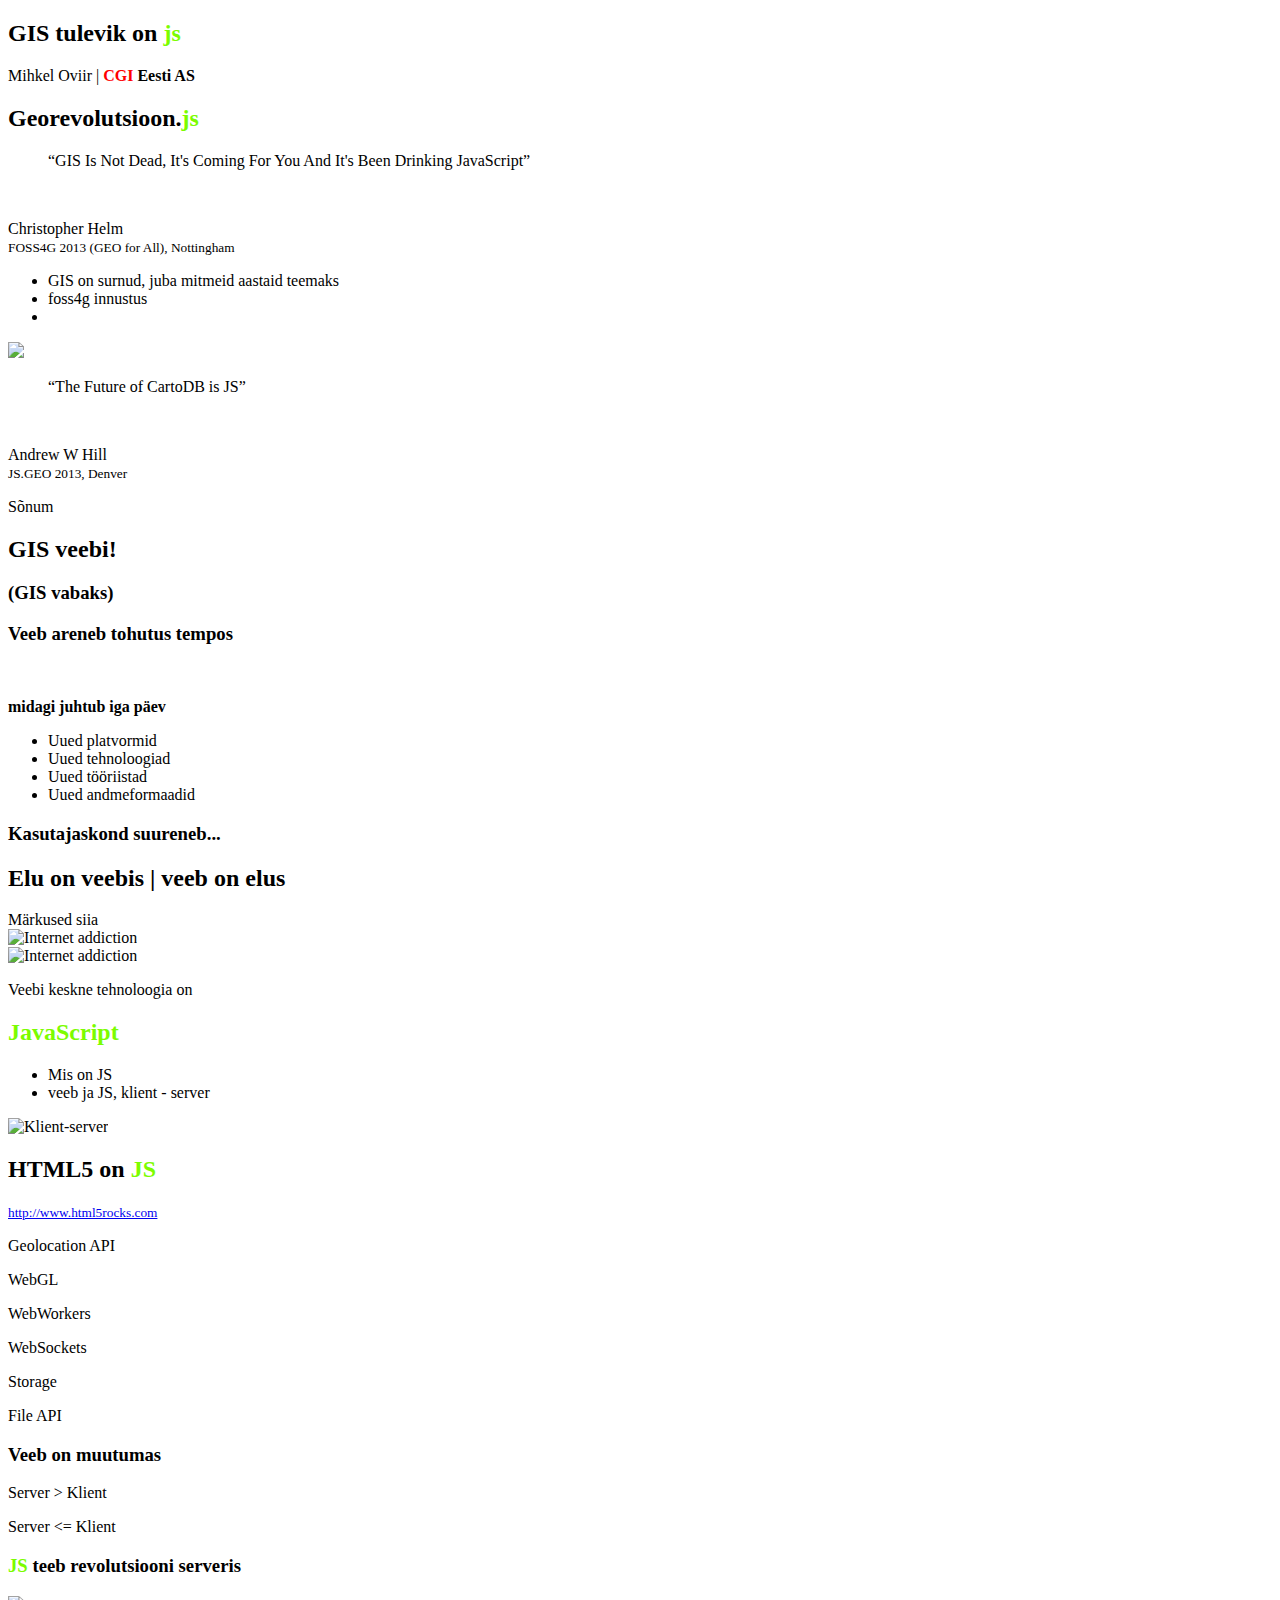
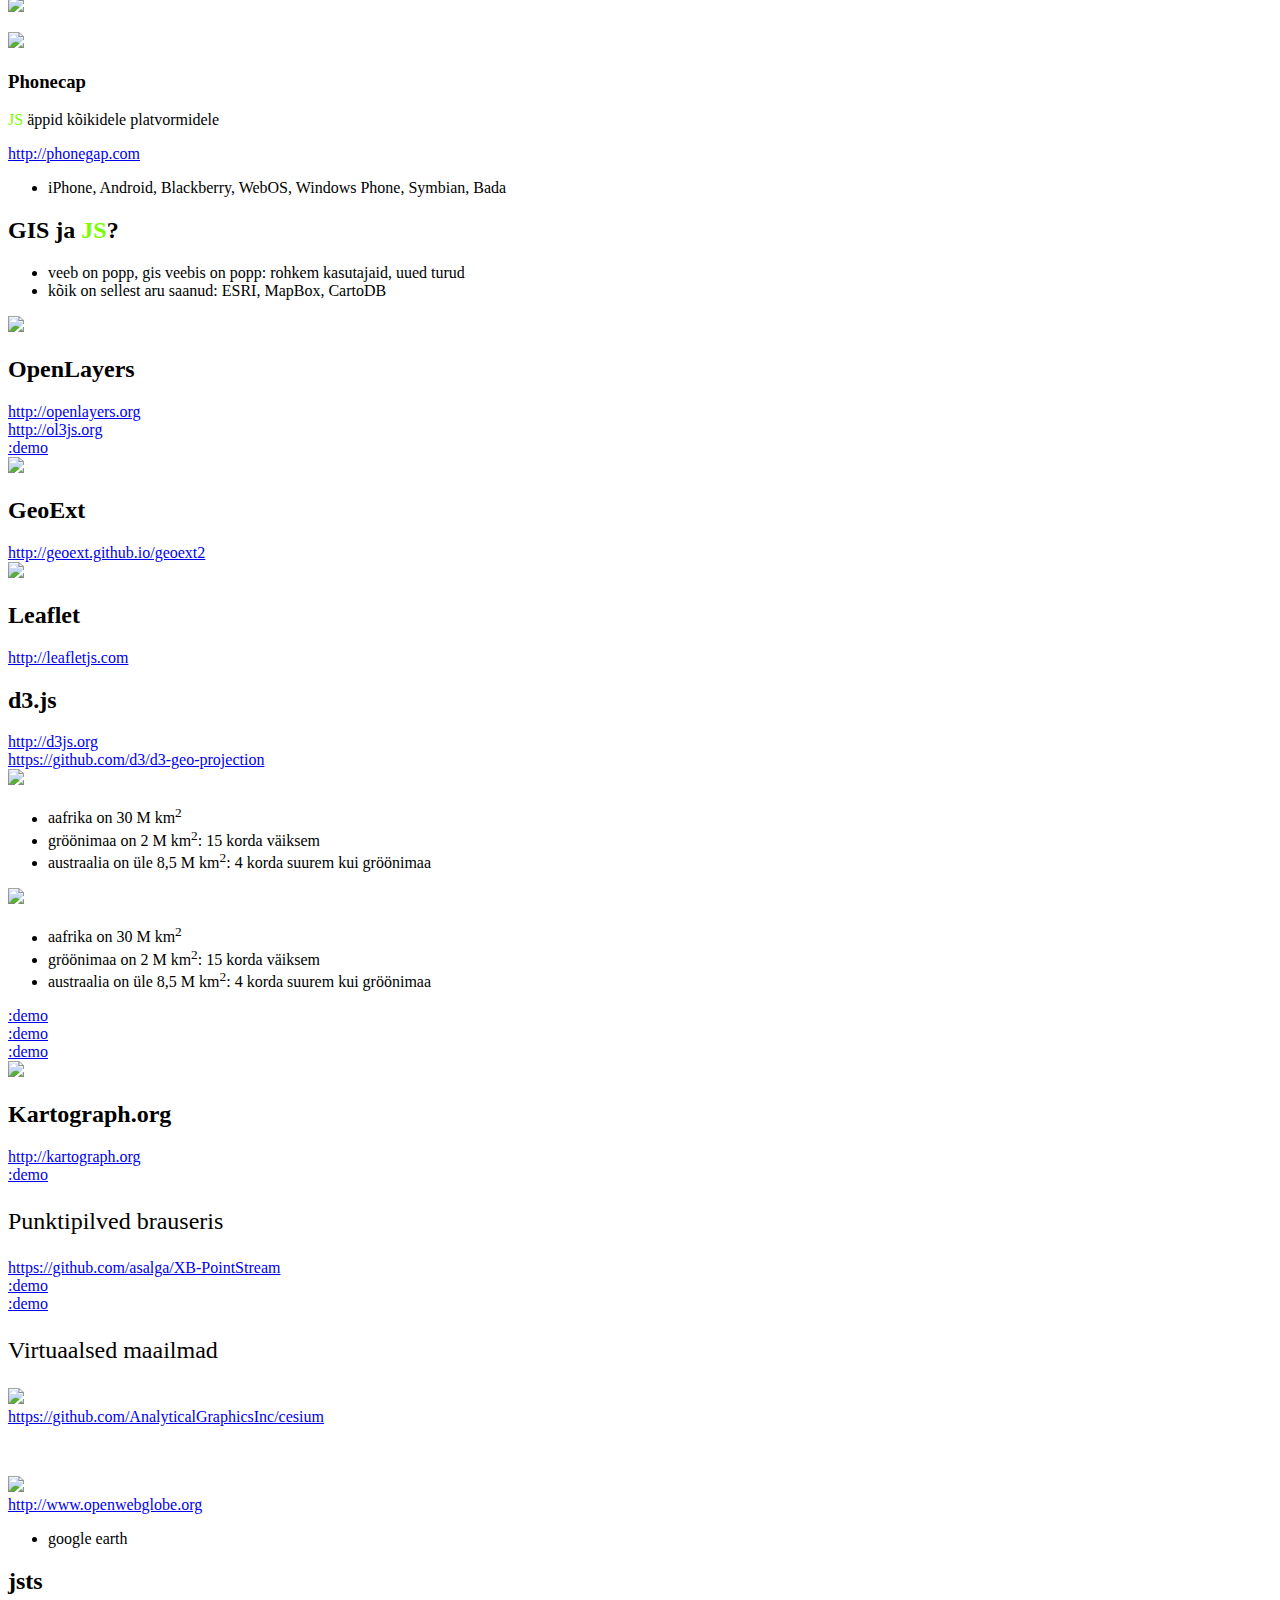
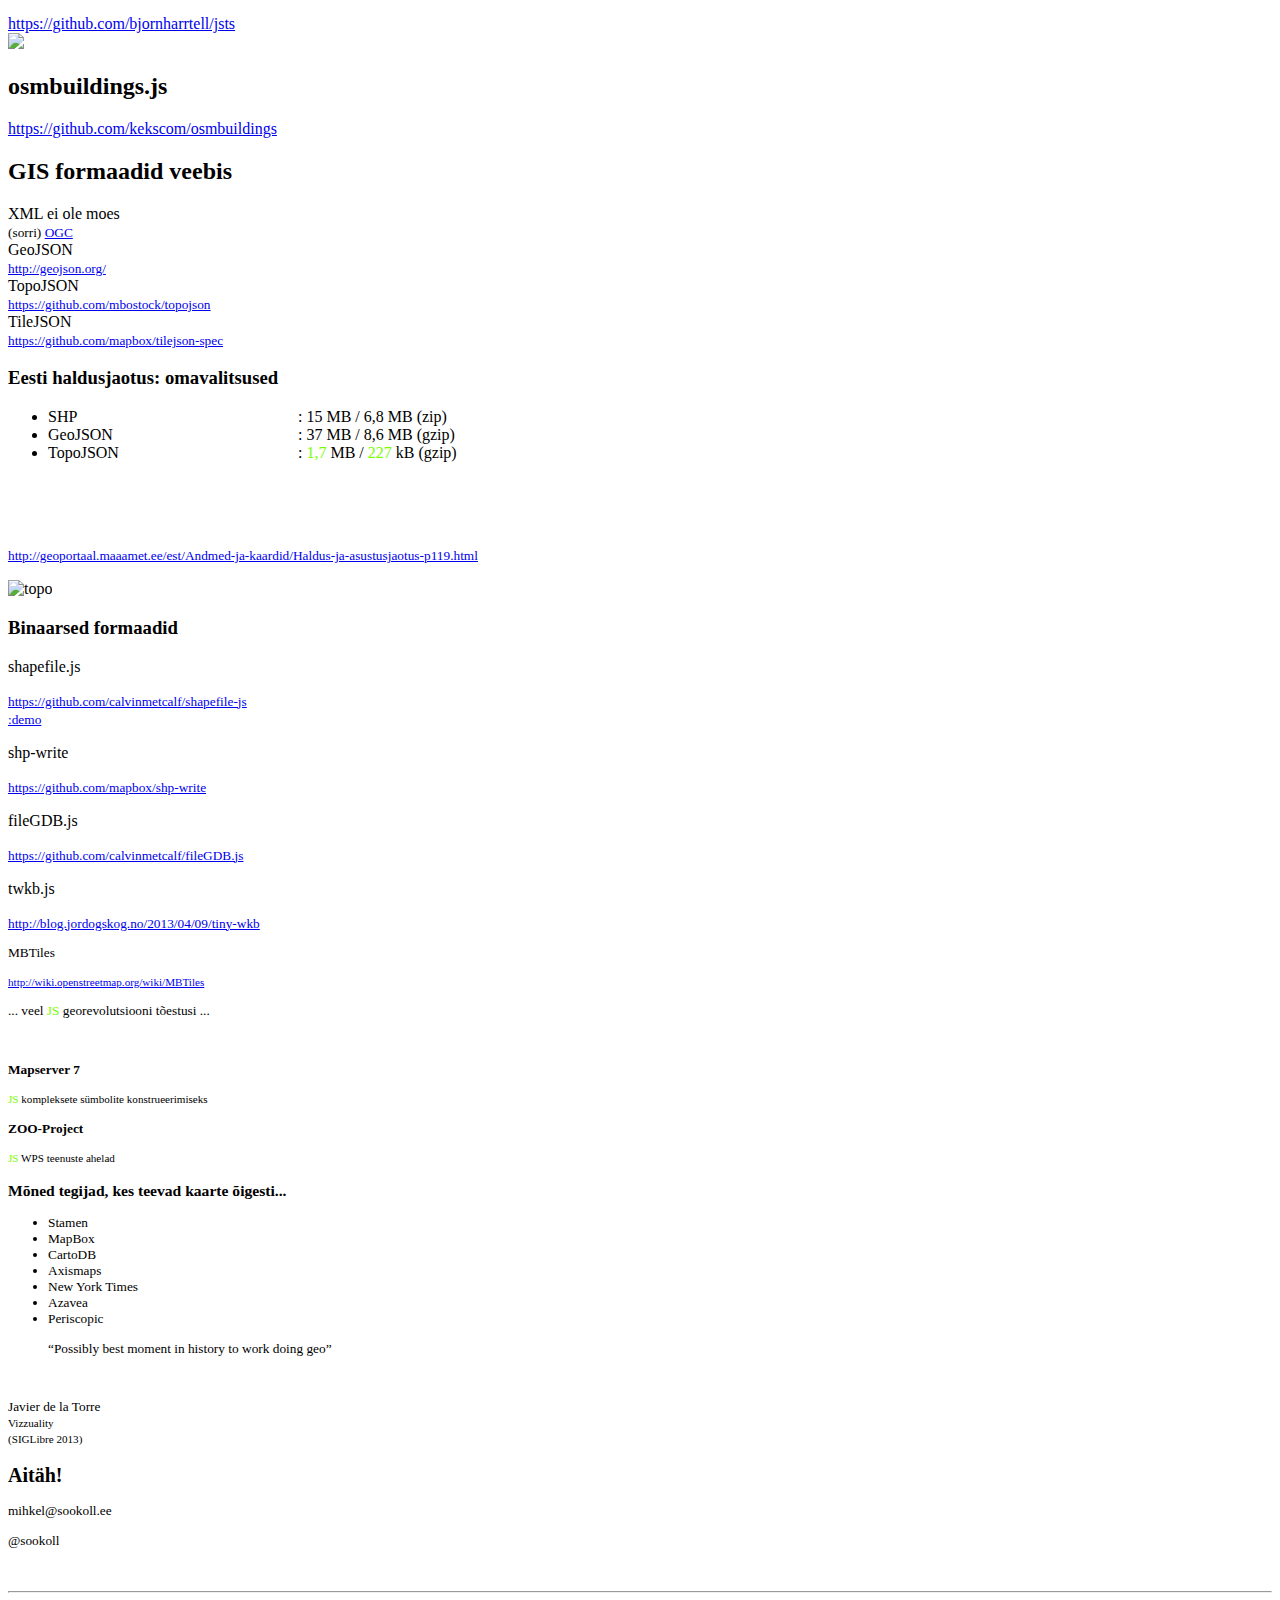
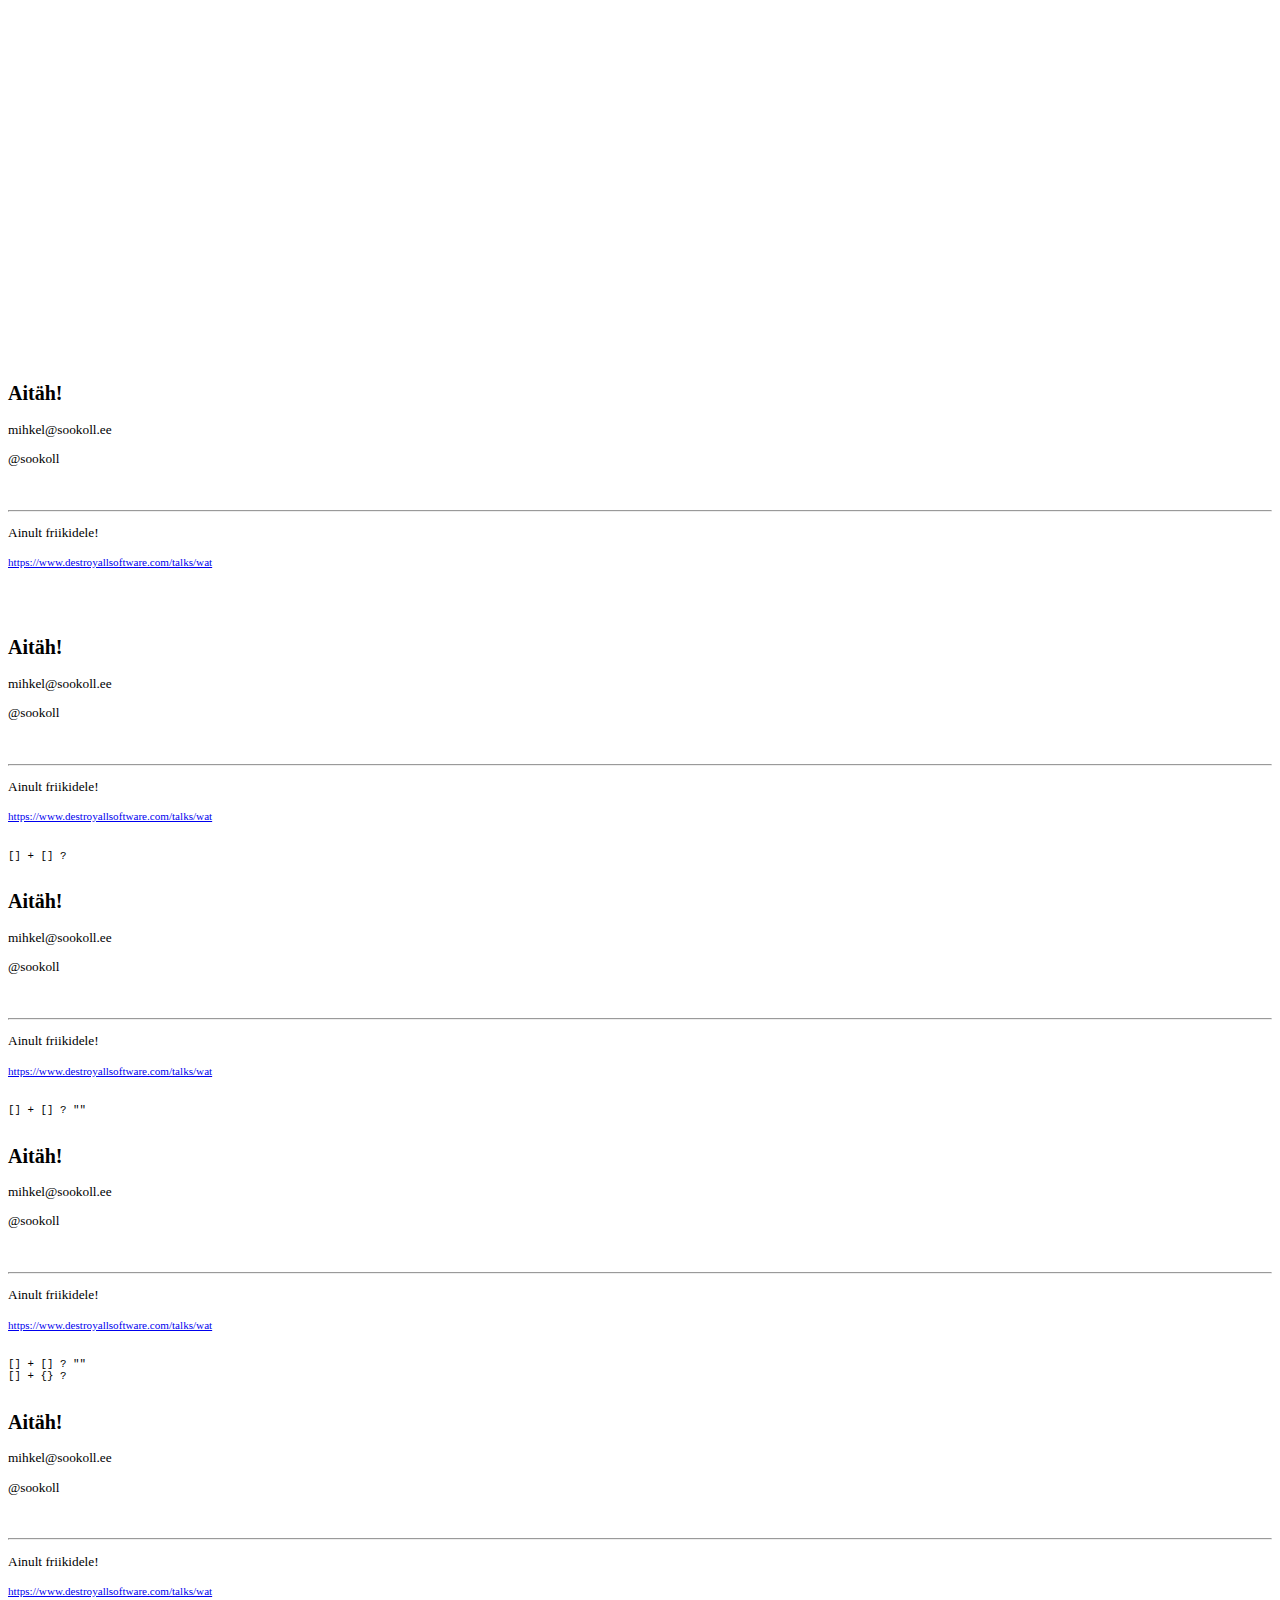
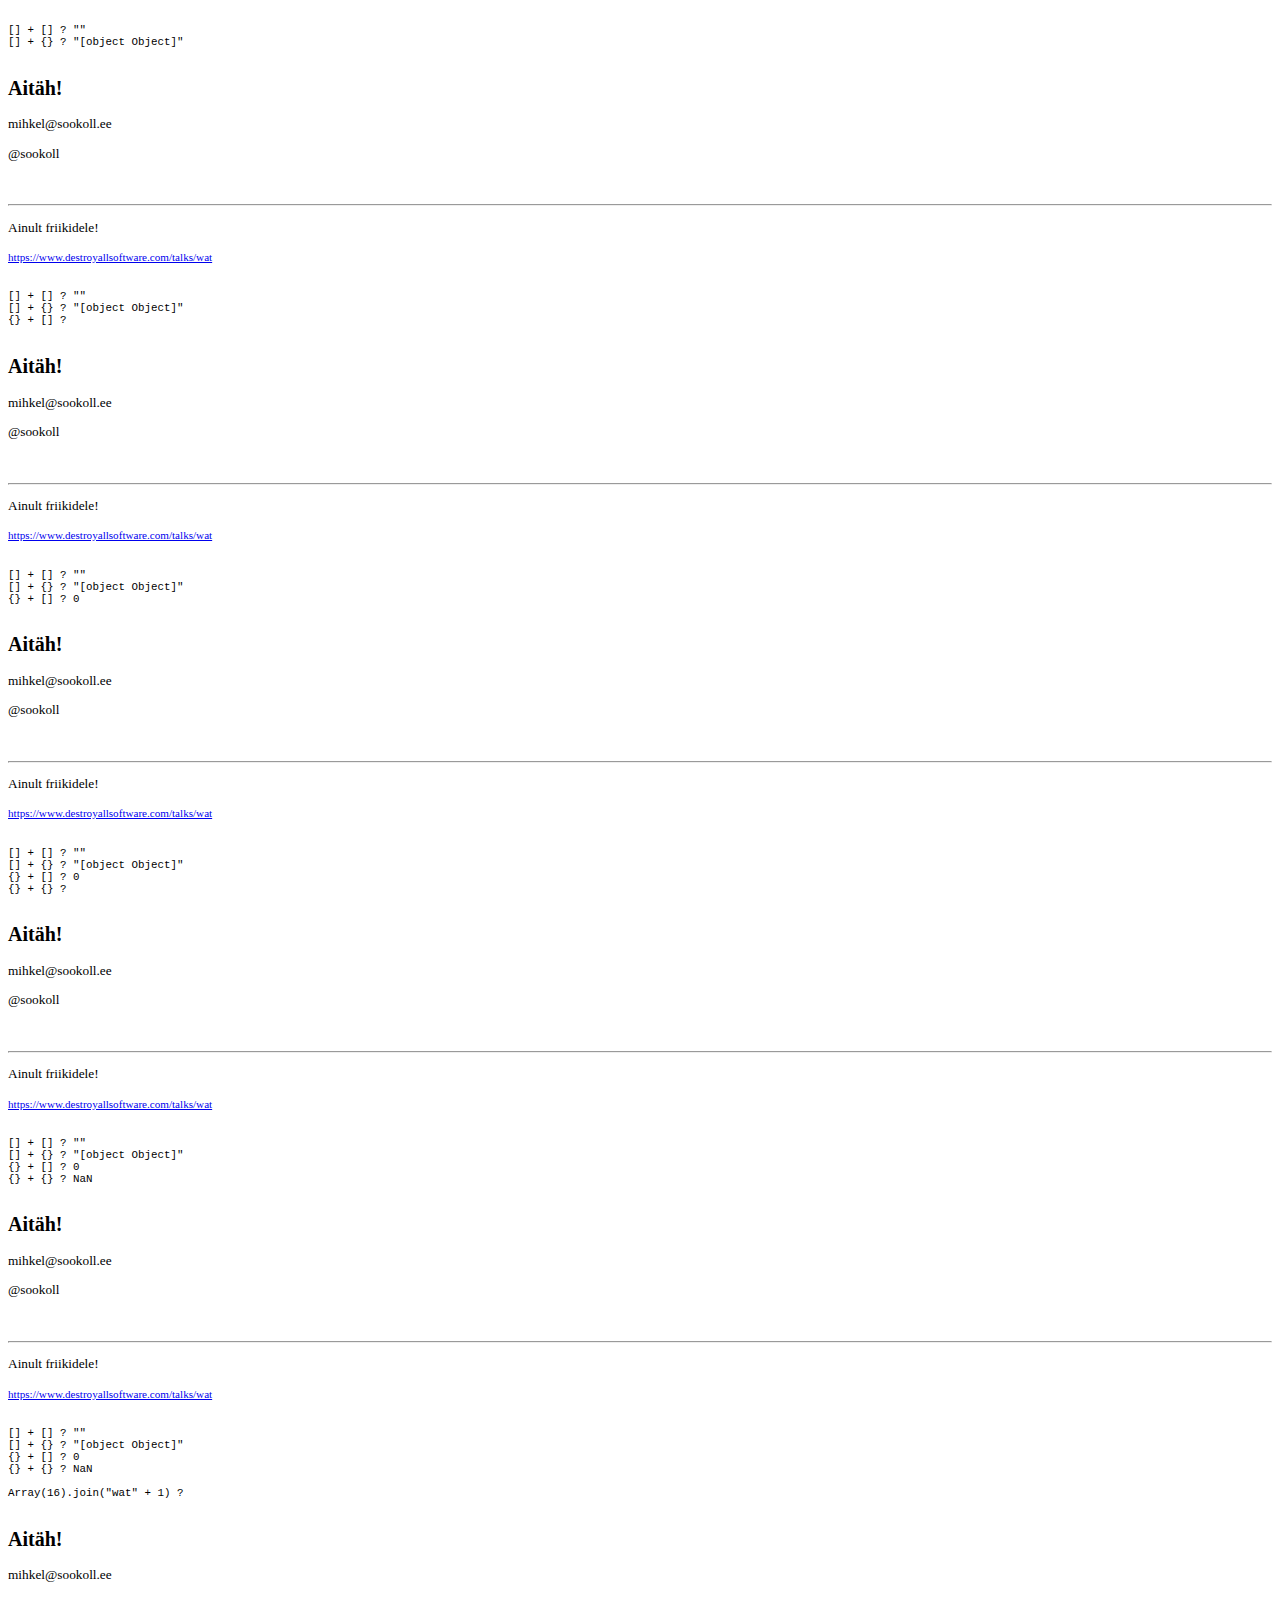
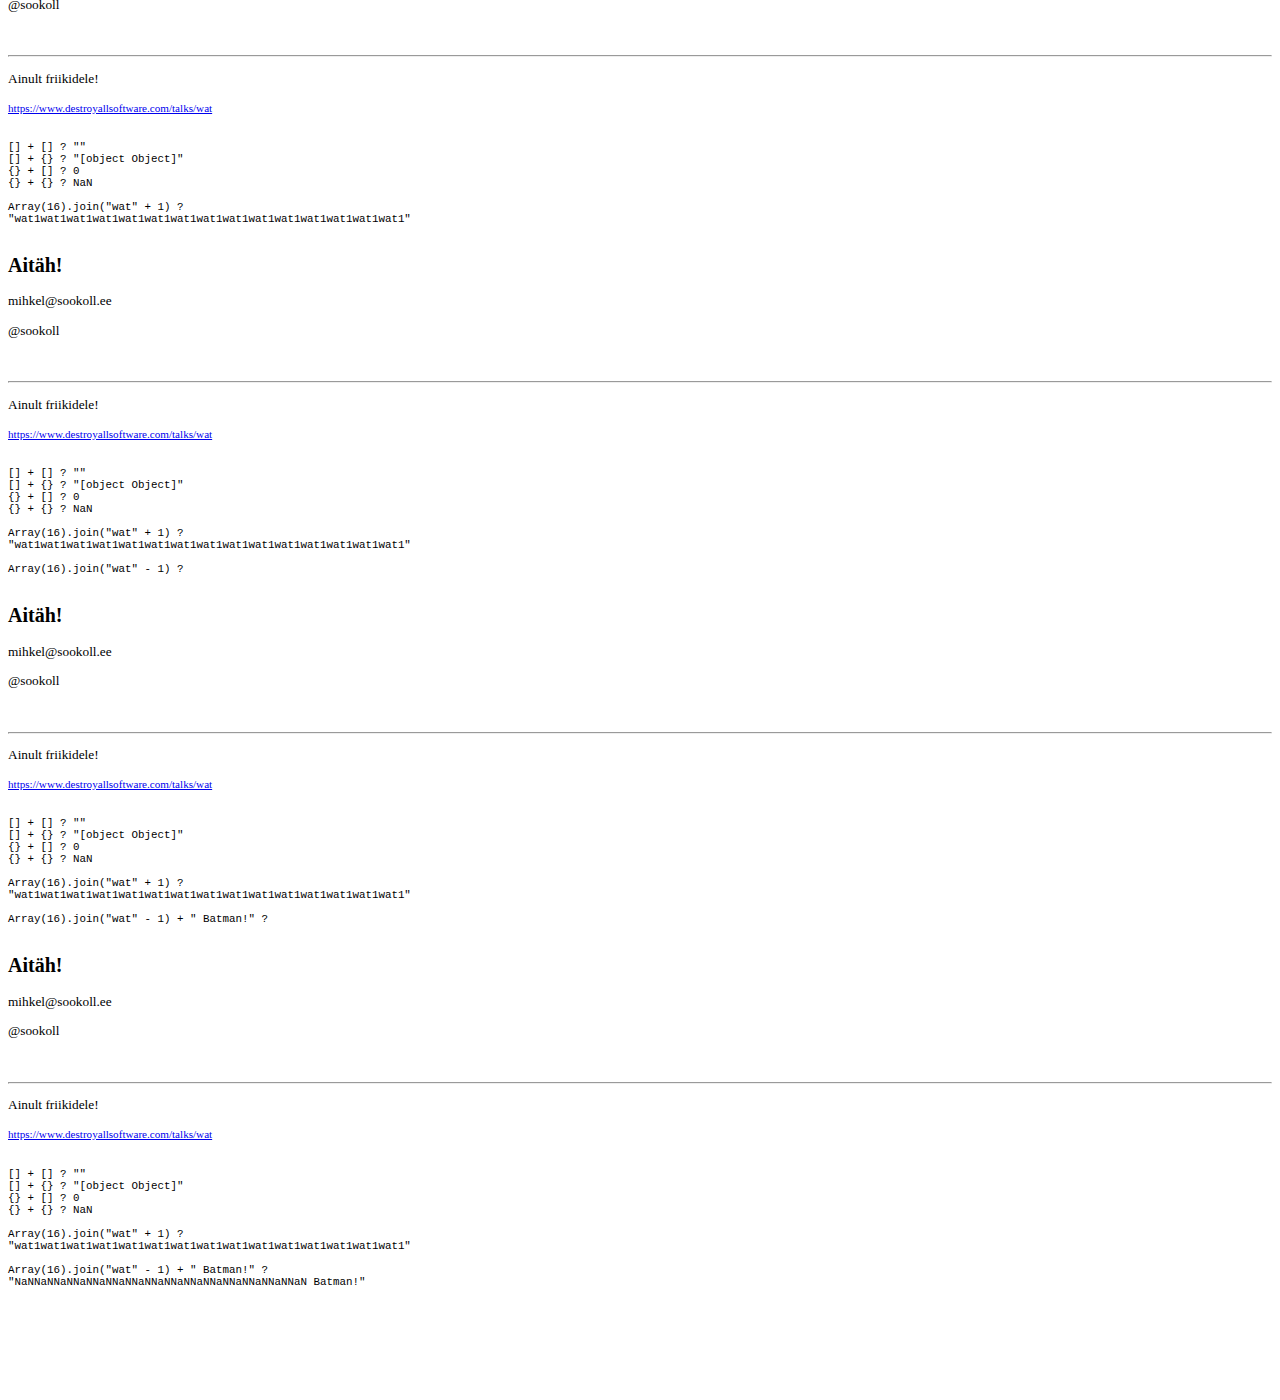
==== commit 2205ec0c: "removed tinywkb demo link, data source not working currently" ====
--- a/index.html
+++ b/index.html
@@ -348,7 +348,7 @@
                     <div class="fragment">
                         <p>twkb.js</p>
                         <small><a href="http://blog.jordogskog.no/2013/04/09/tiny-wkb" target="_blank">http://blog.jordogskog.no/2013/04/09/tiny-wkb</a><br>
-                        <a href="demo/twkb/twkb.html" target="_blank">:demo</a></small>
+                        <!--<a href="demo/twkb/twkb.html" target="_blank">:demo</a></small>-->
                     </div>
                     <div class="fragment">
                         <p>MBTiles</p>
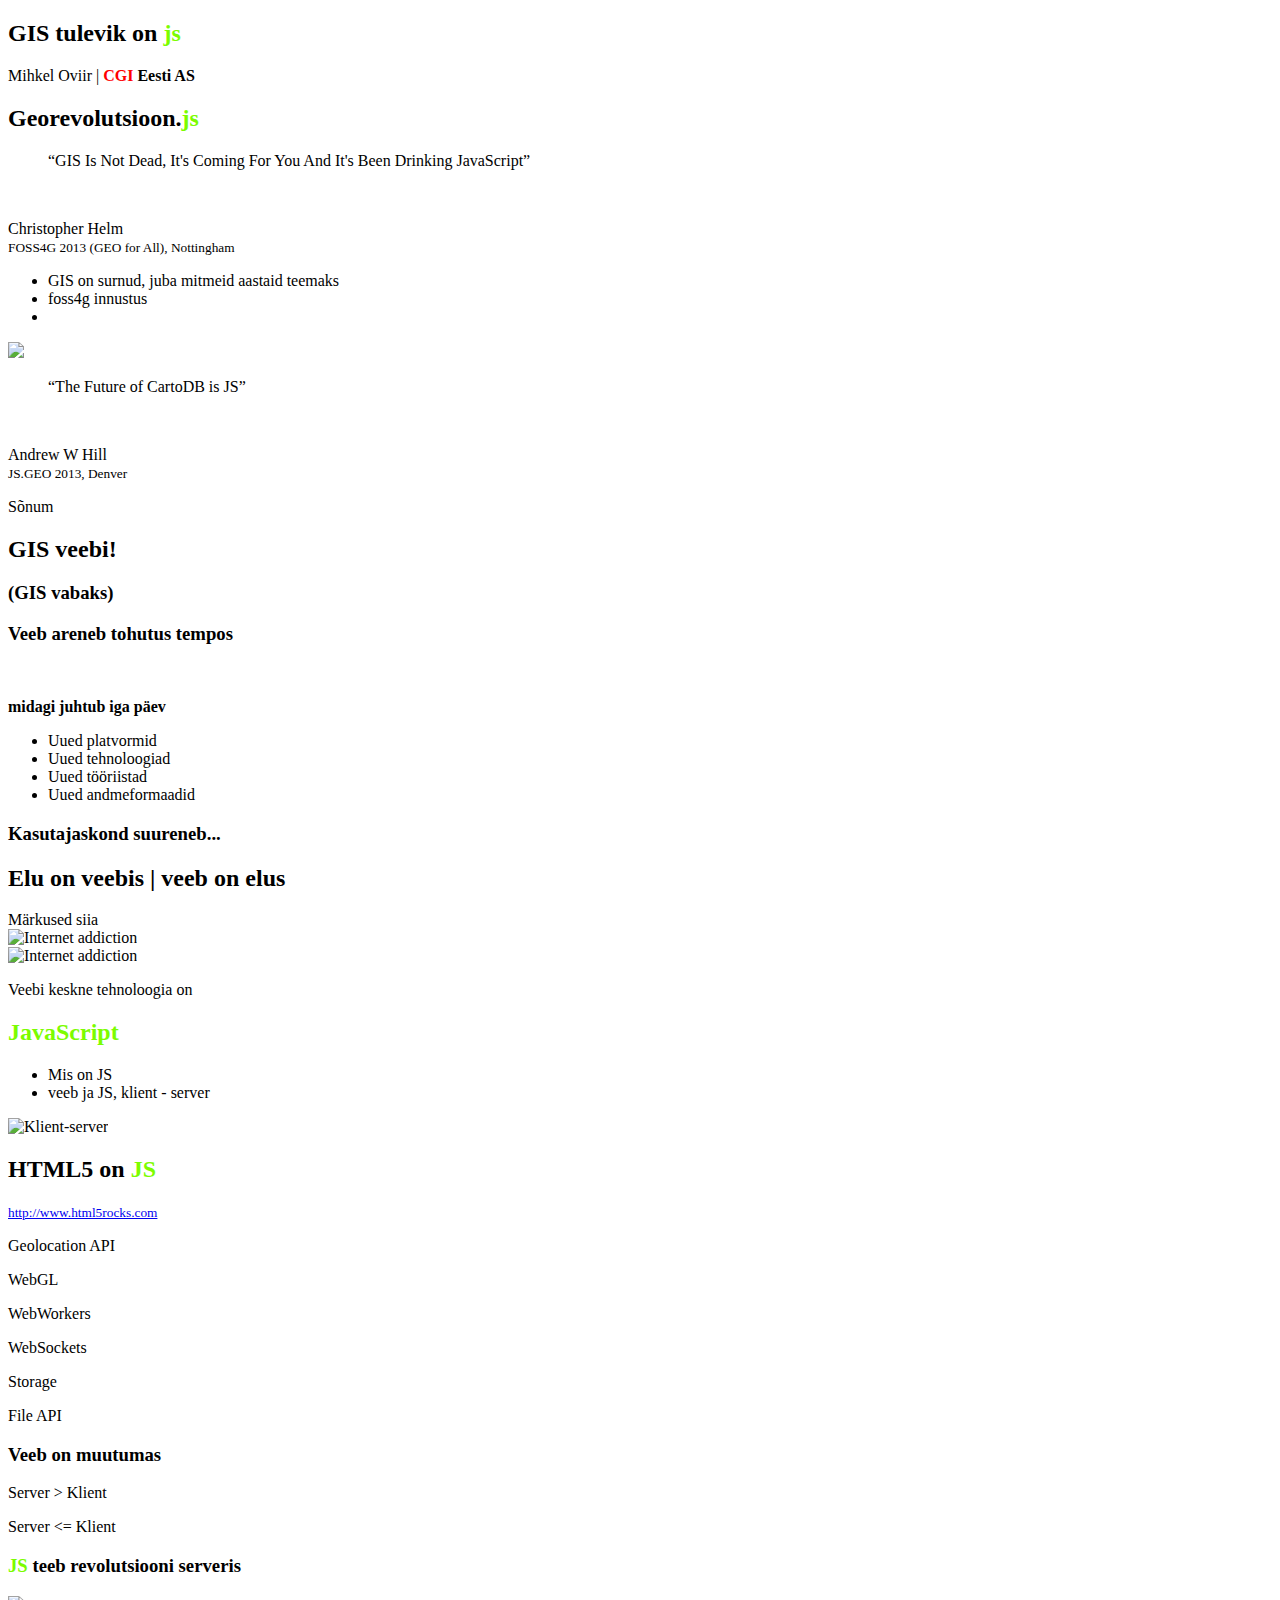
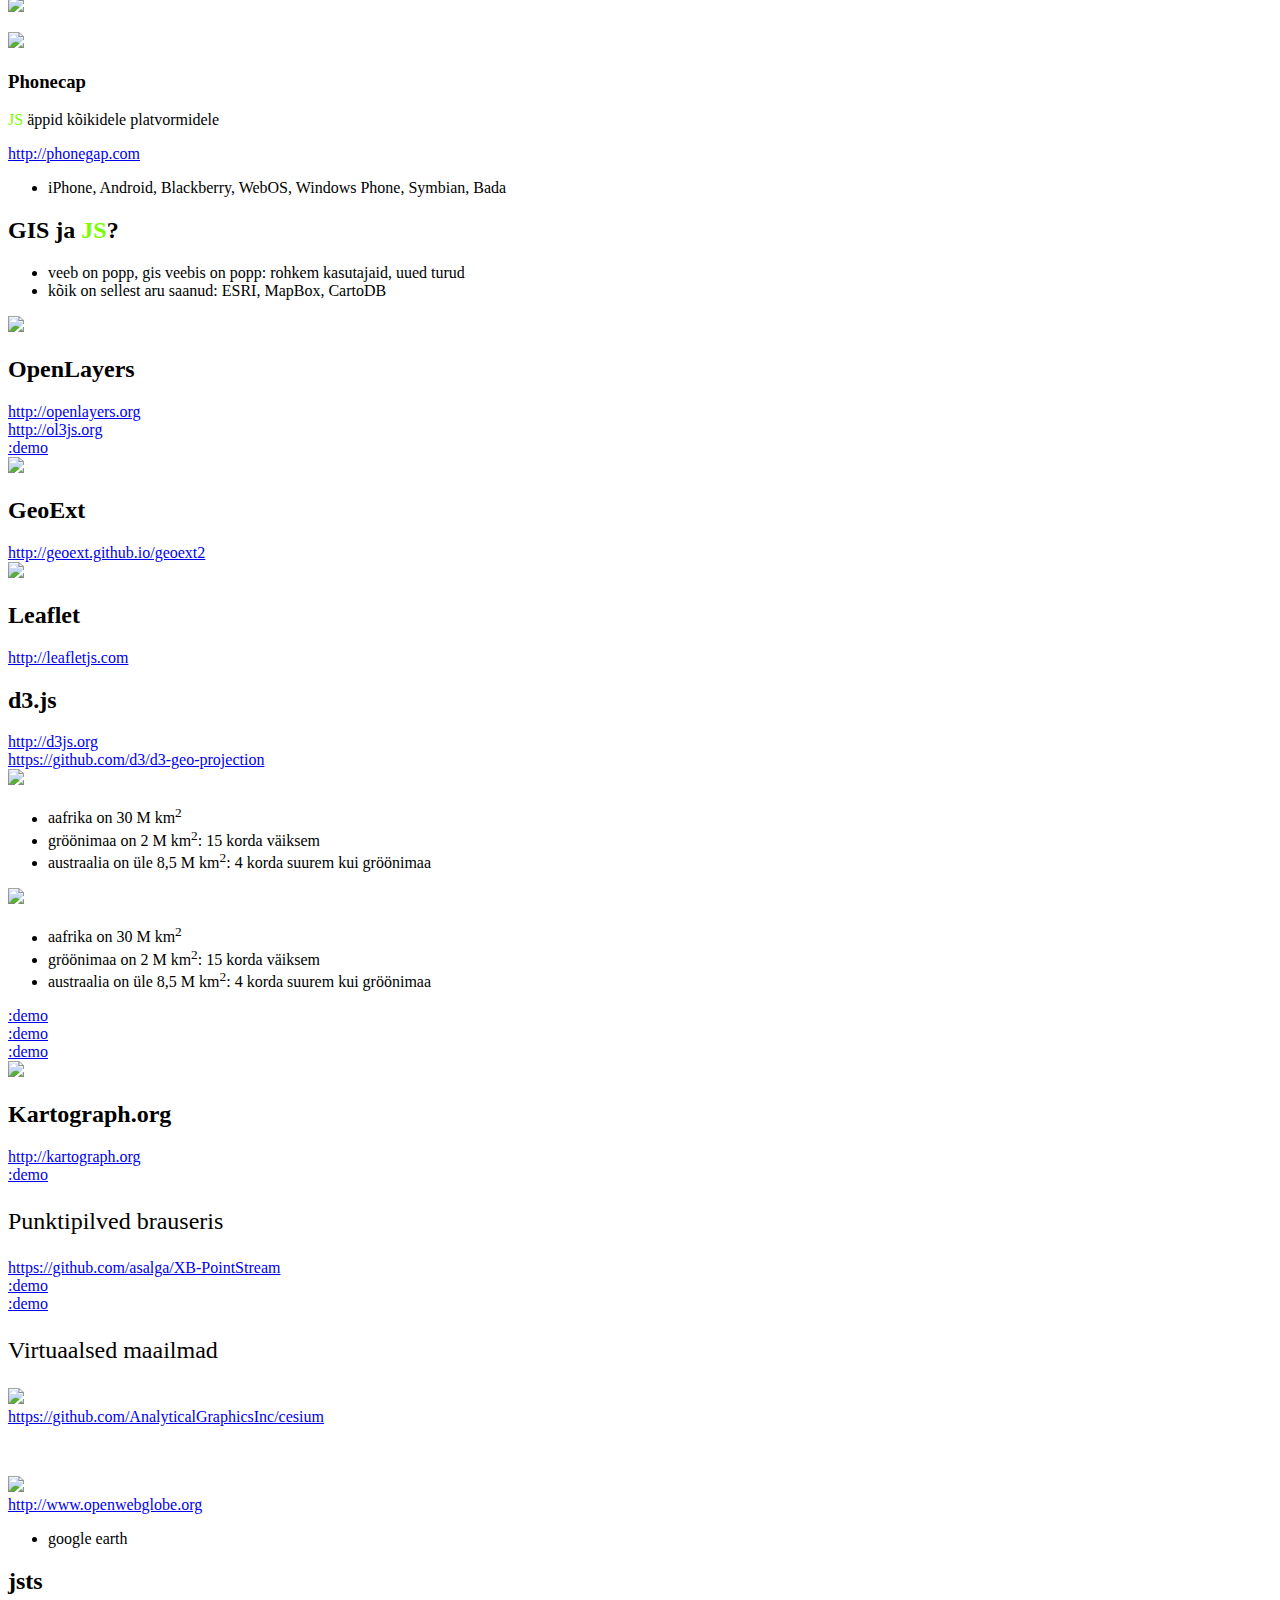
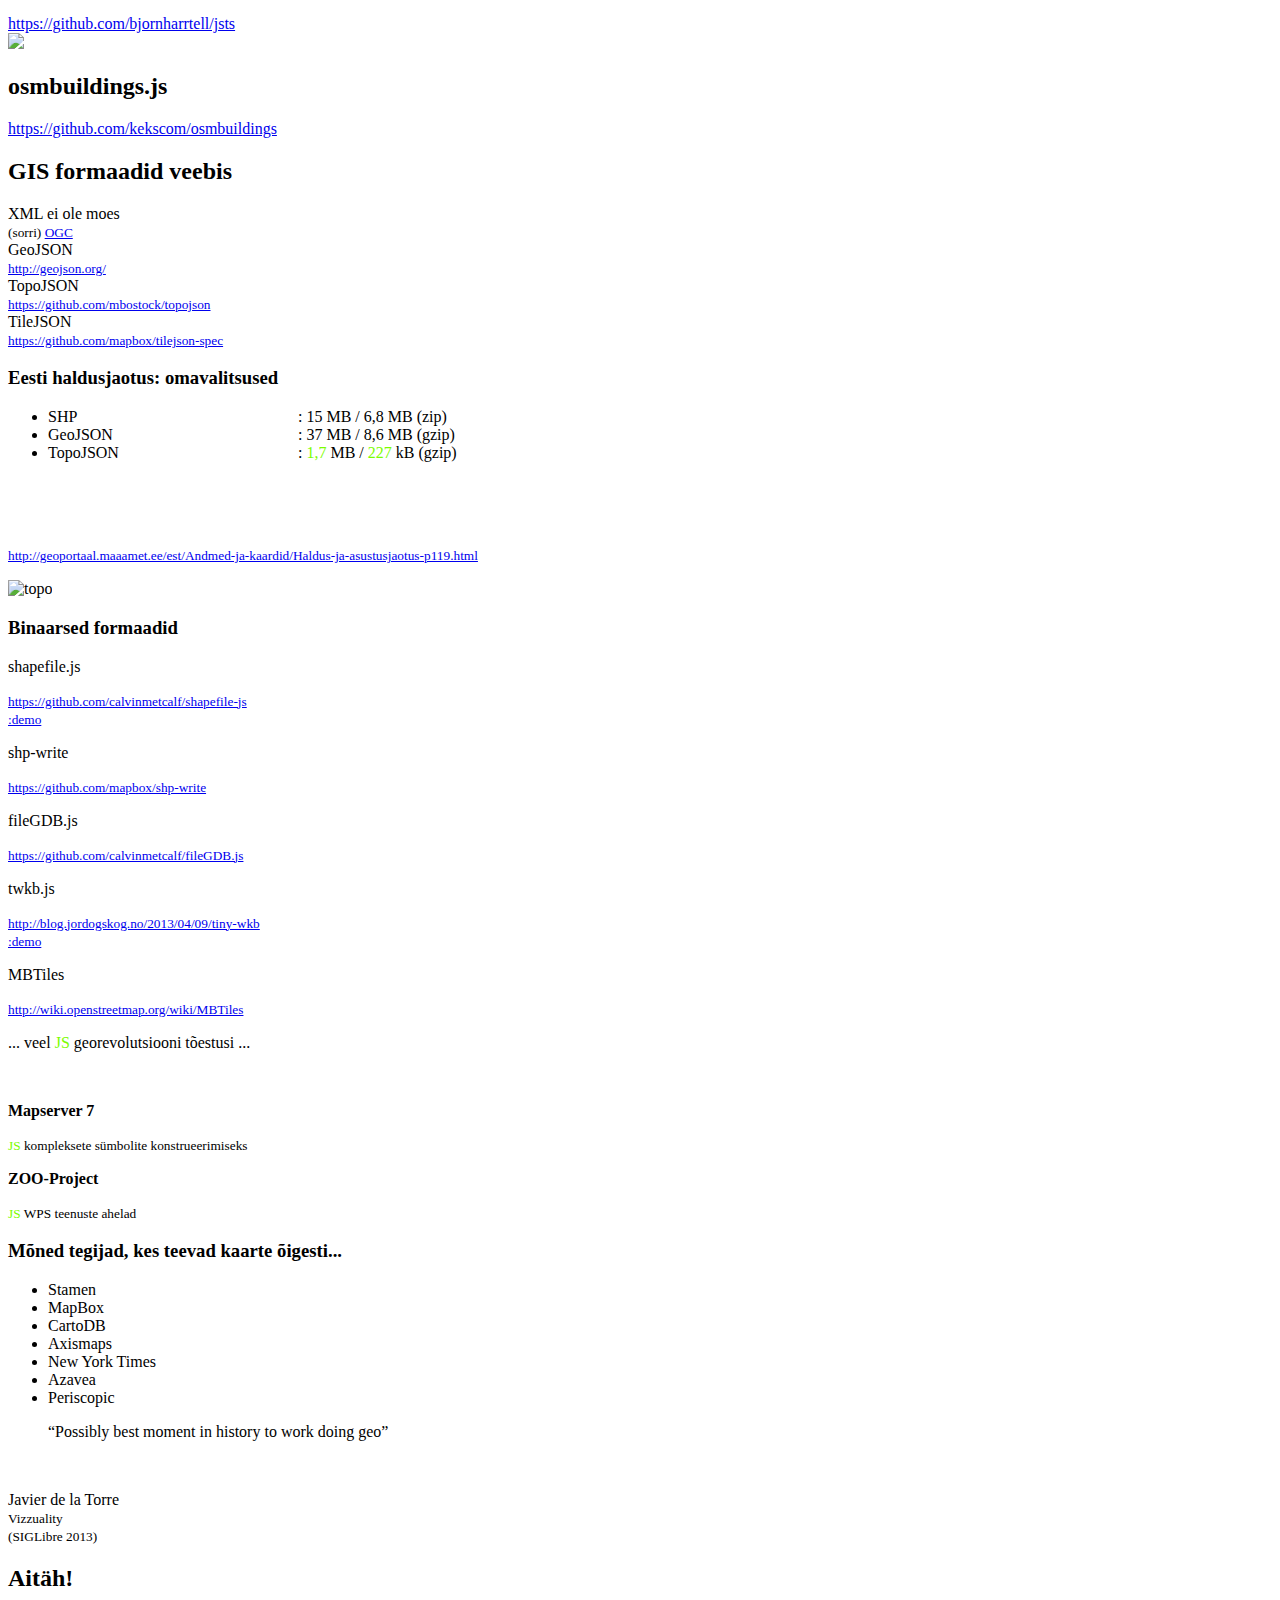
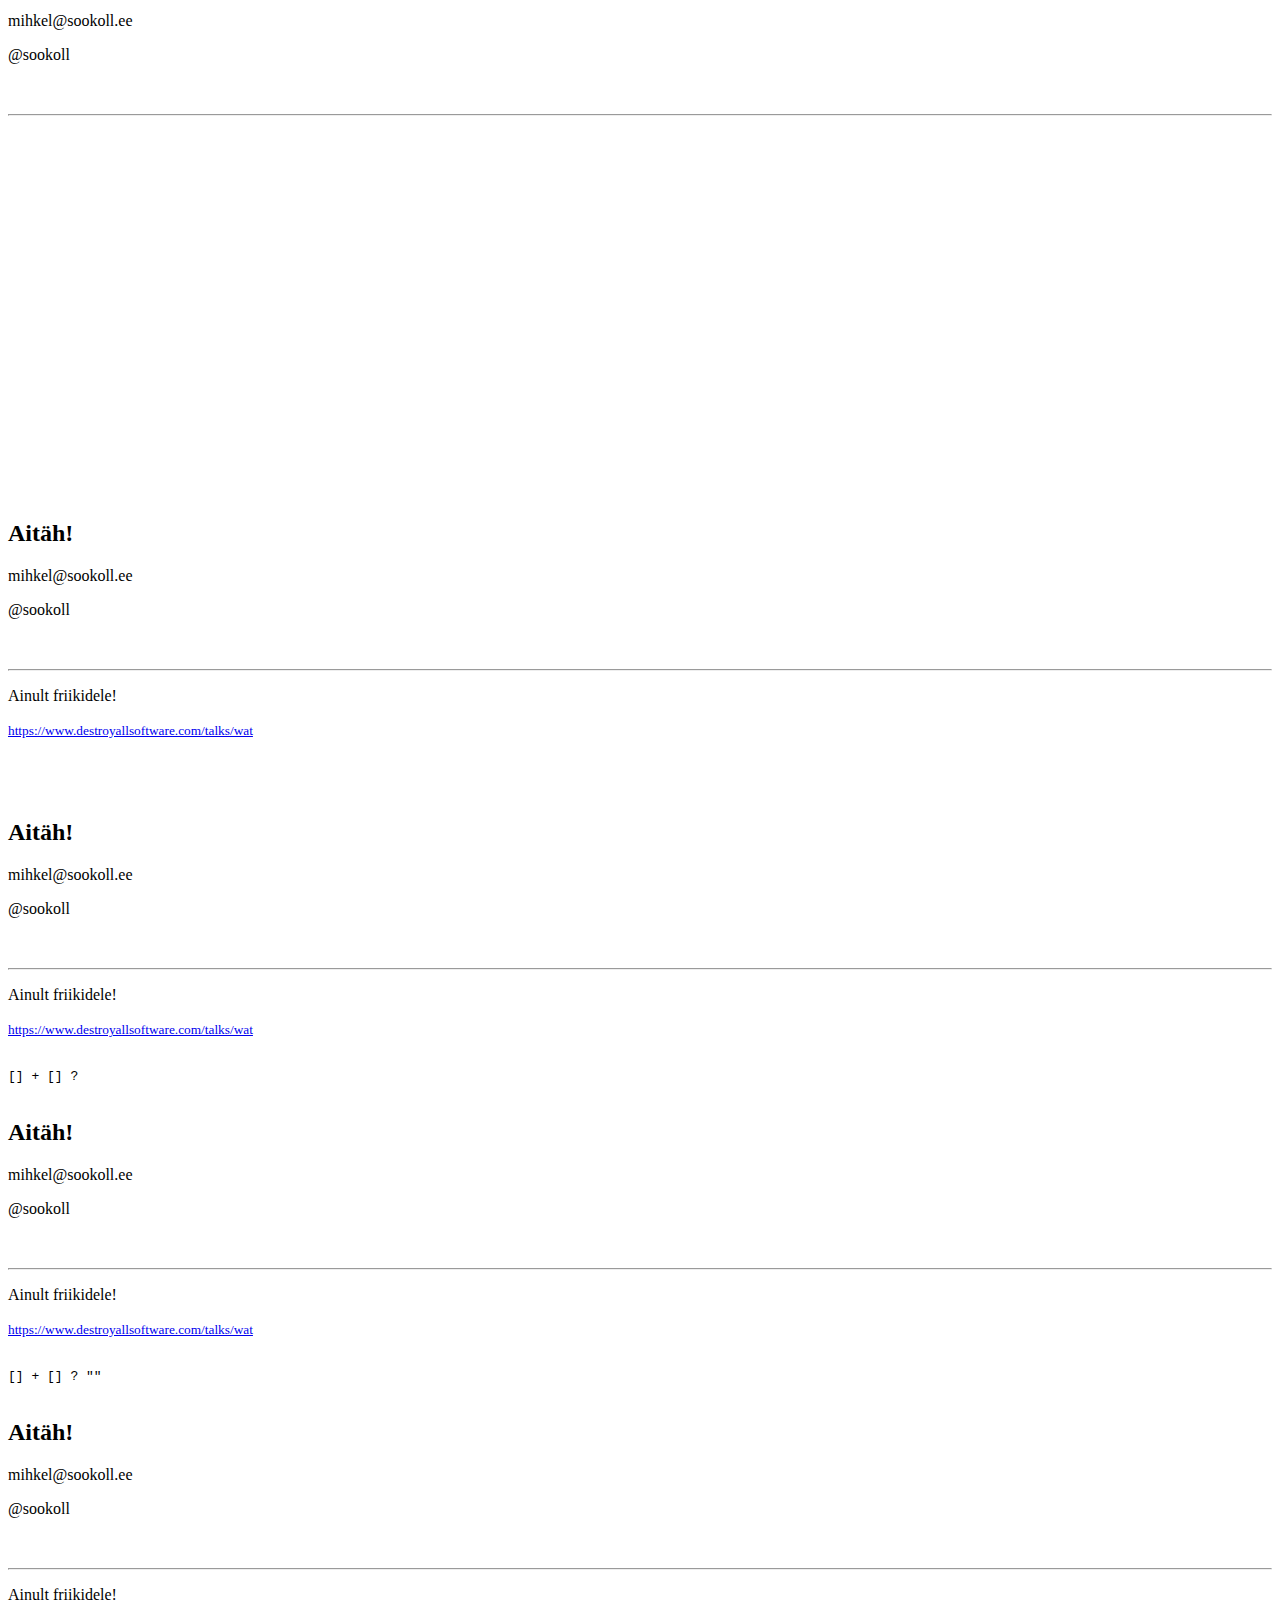
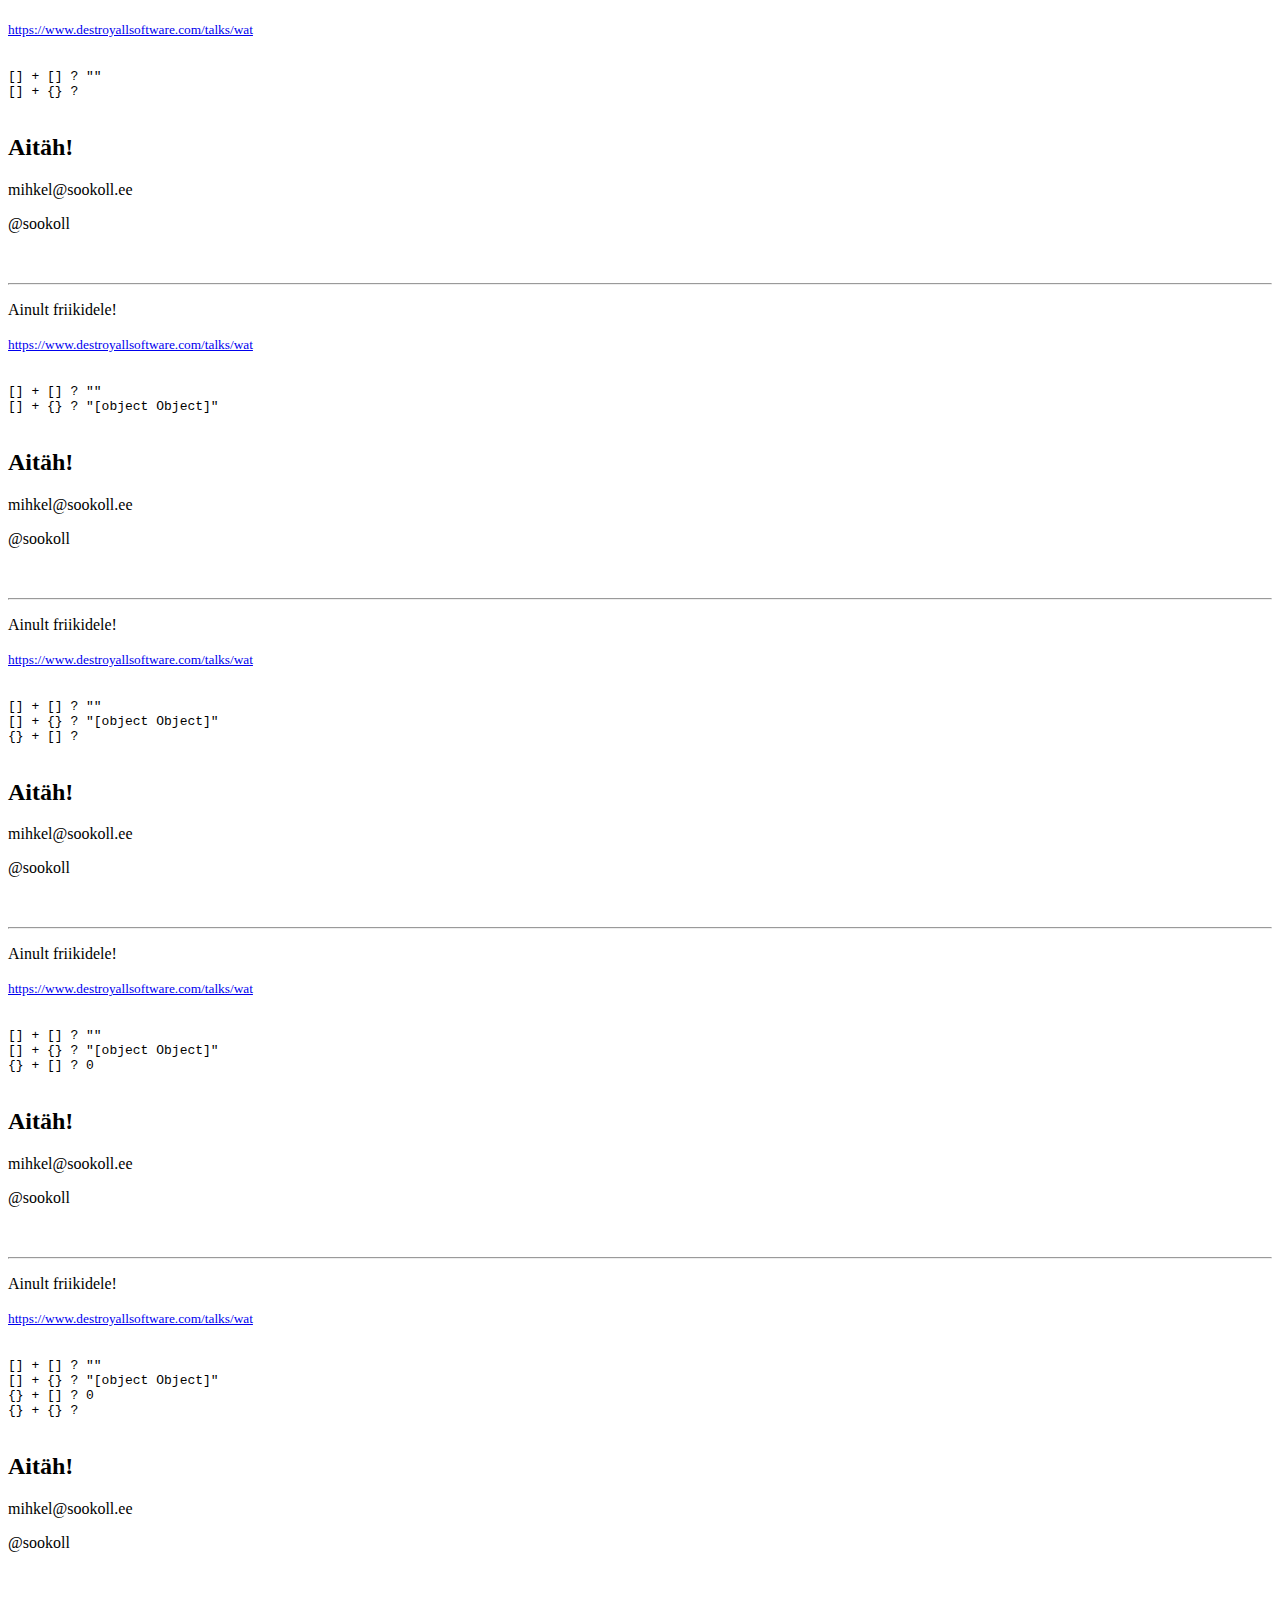
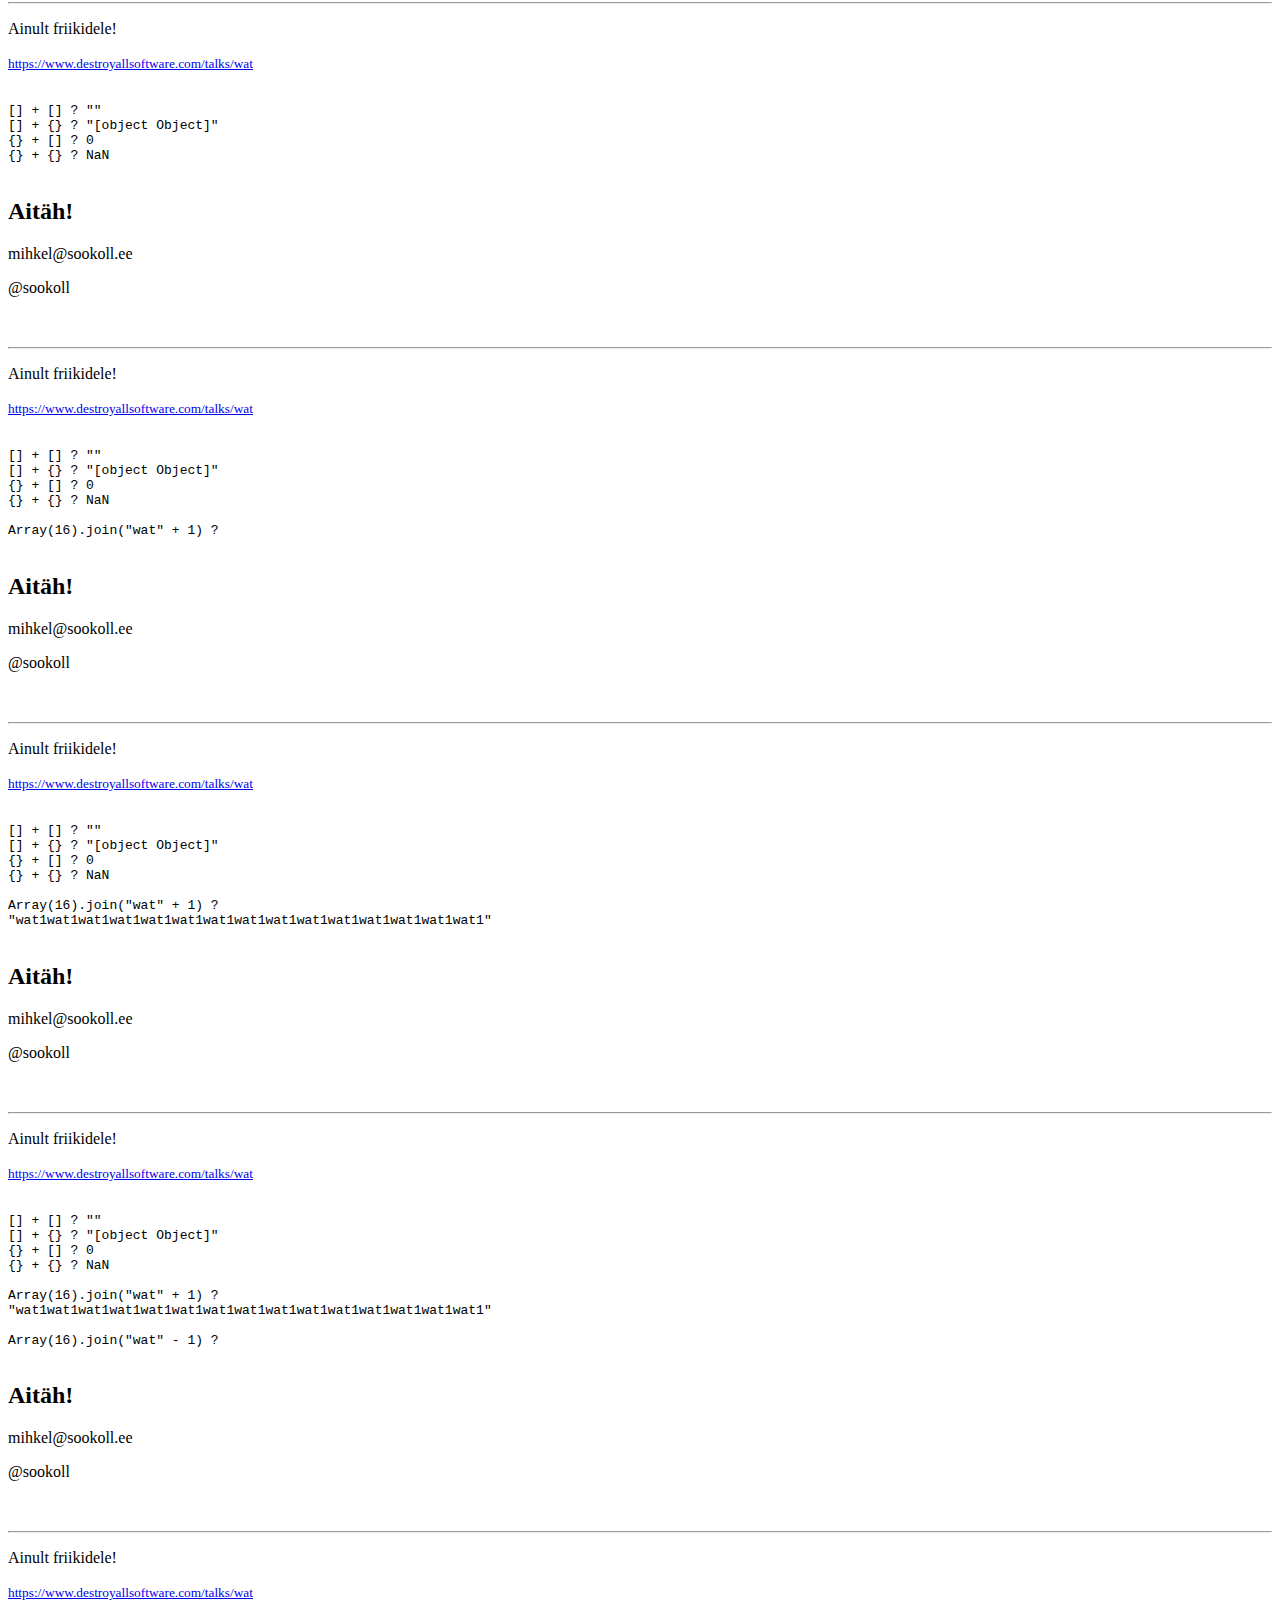
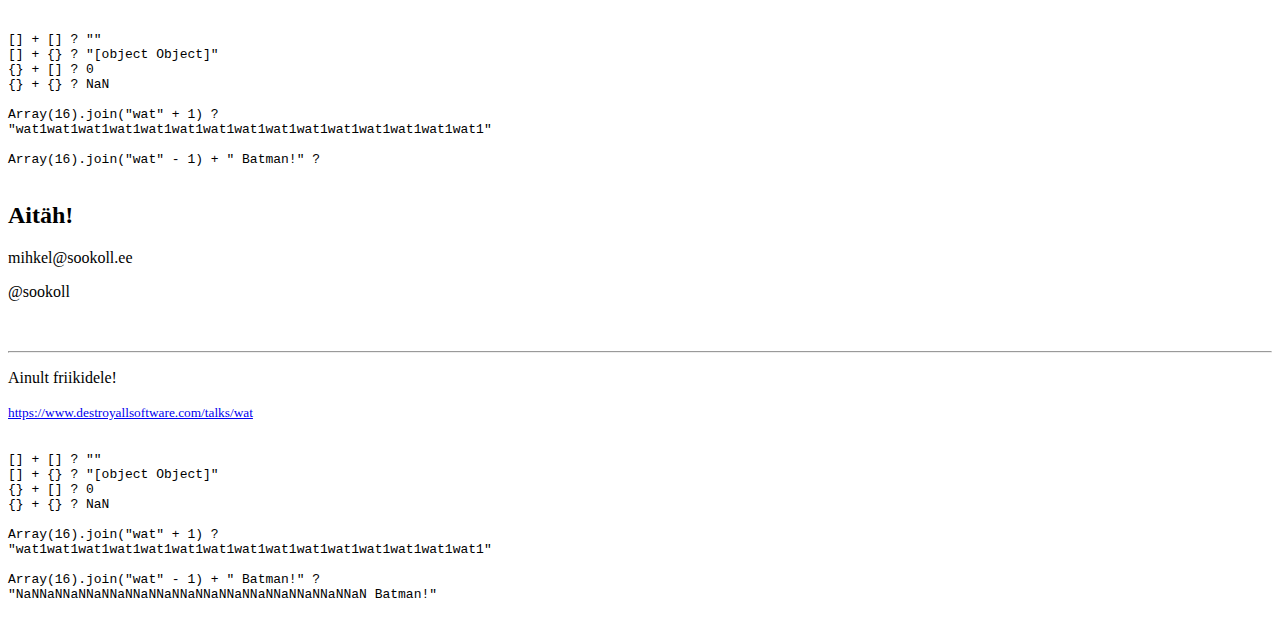
==== commit 70f3539b: "Update index.html" ====
--- a/index.html
+++ b/index.html
@@ -348,7 +348,7 @@
                     <div class="fragment">
                         <p>twkb.js</p>
                         <small><a href="http://blog.jordogskog.no/2013/04/09/tiny-wkb" target="_blank">http://blog.jordogskog.no/2013/04/09/tiny-wkb</a><br>
-                        <!--<a href="demo/twkb/twkb.html" target="_blank">:demo</a></small>-->
+                        <a href="demo/twkb/twkb.html" target="_blank">:demo</a></small>
                     </div>
                     <div class="fragment">
                         <p>MBTiles</p>
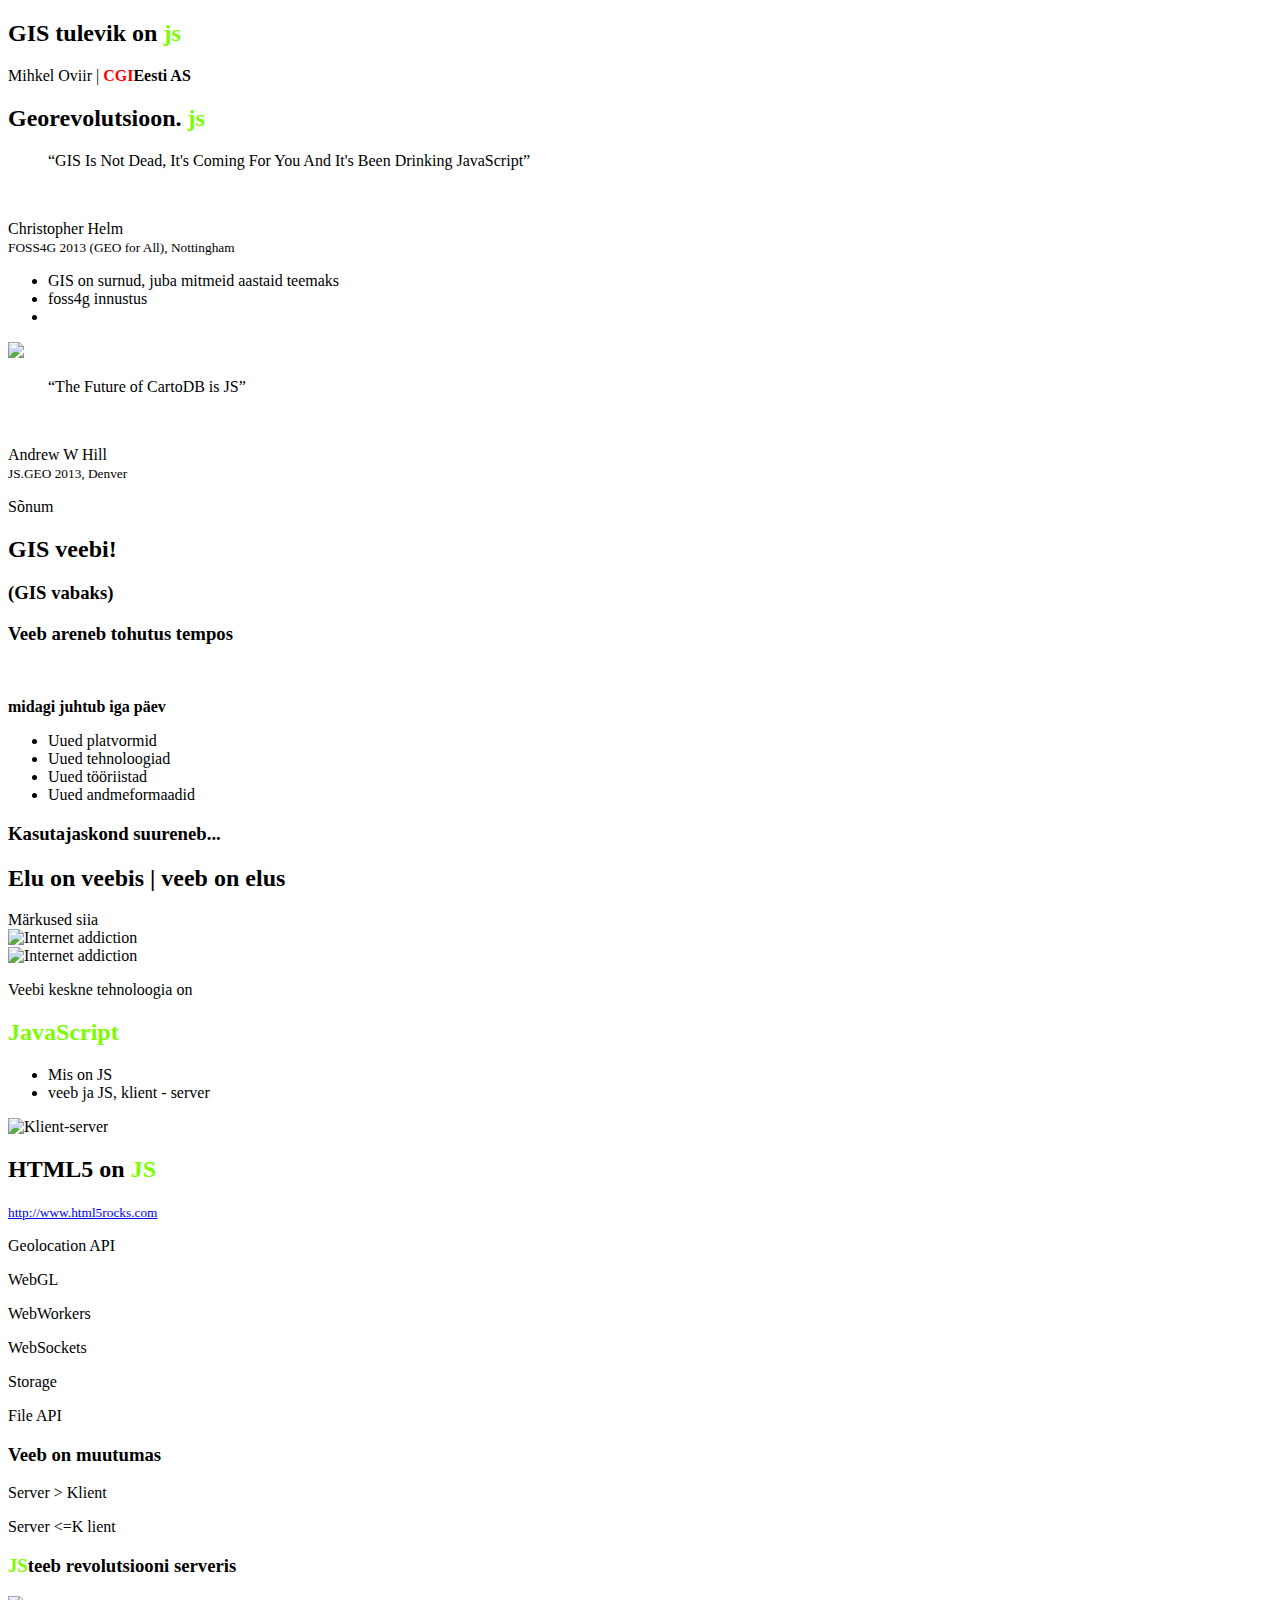
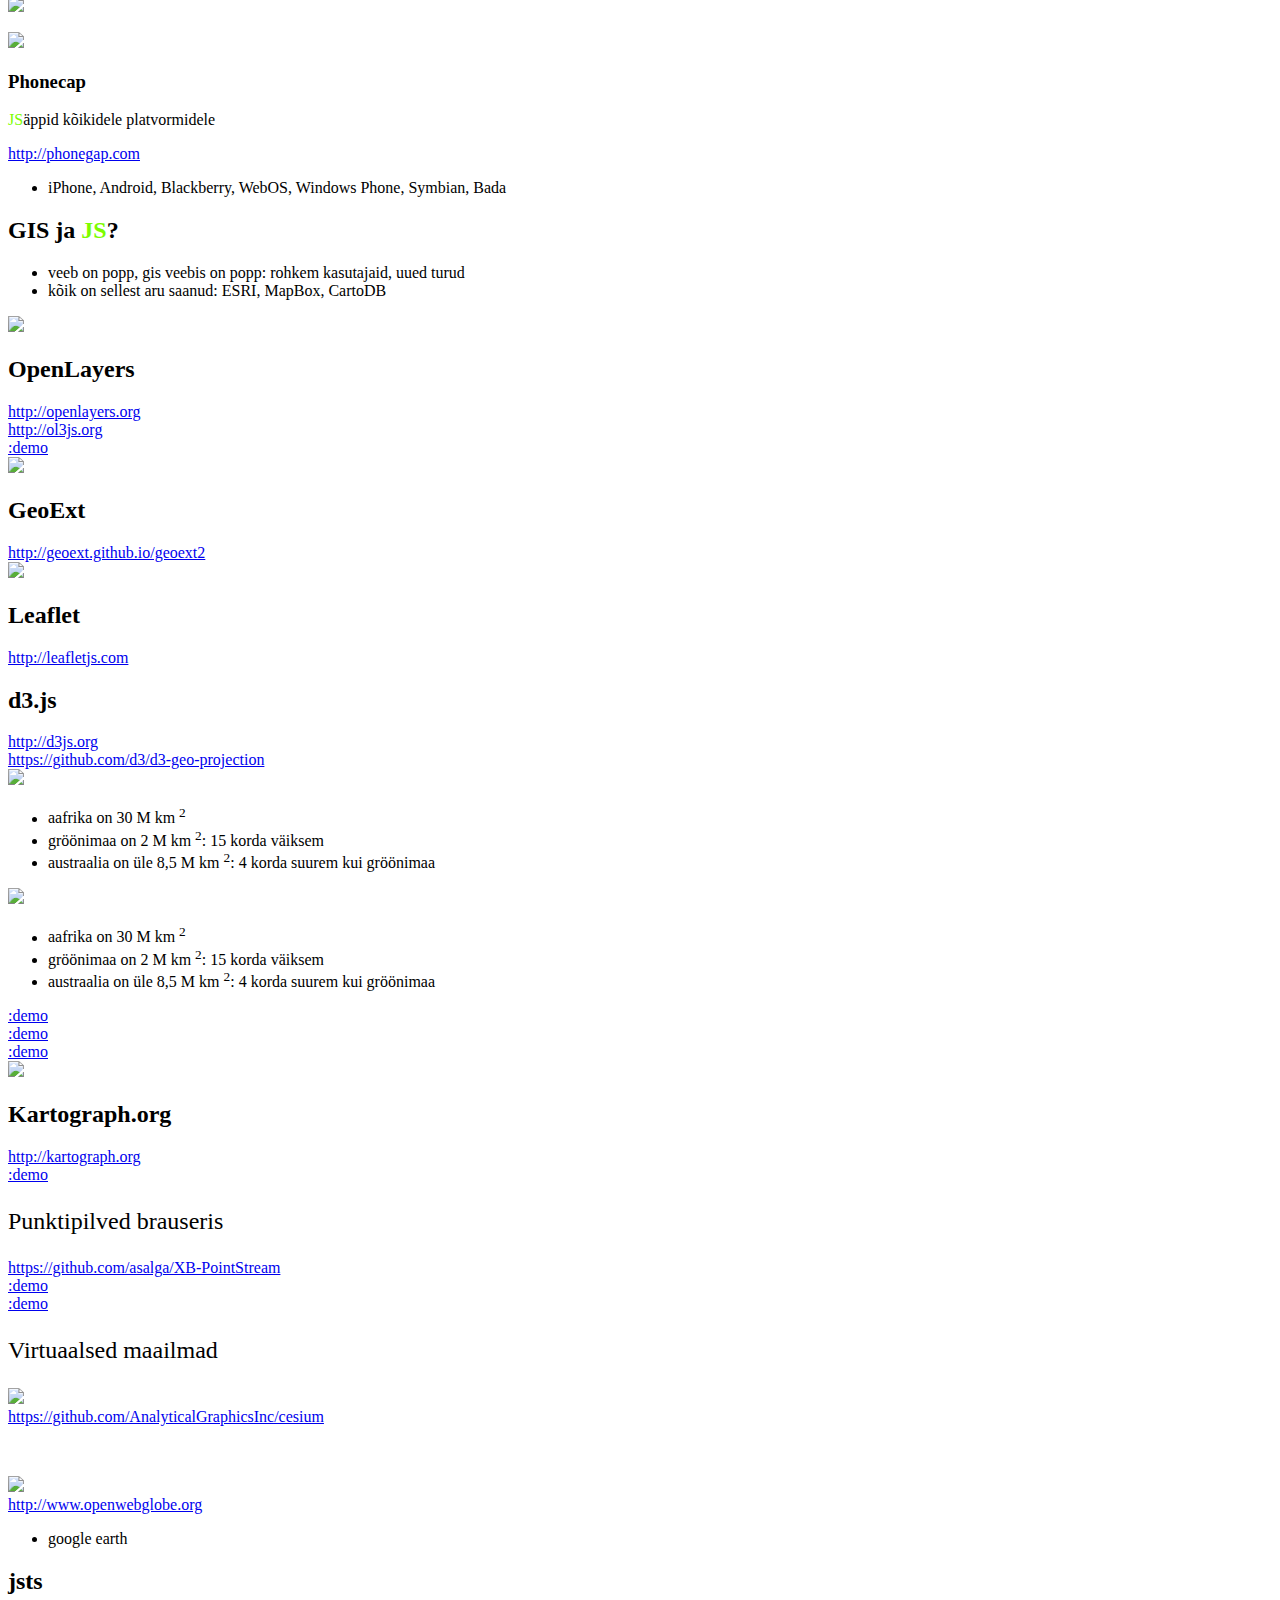
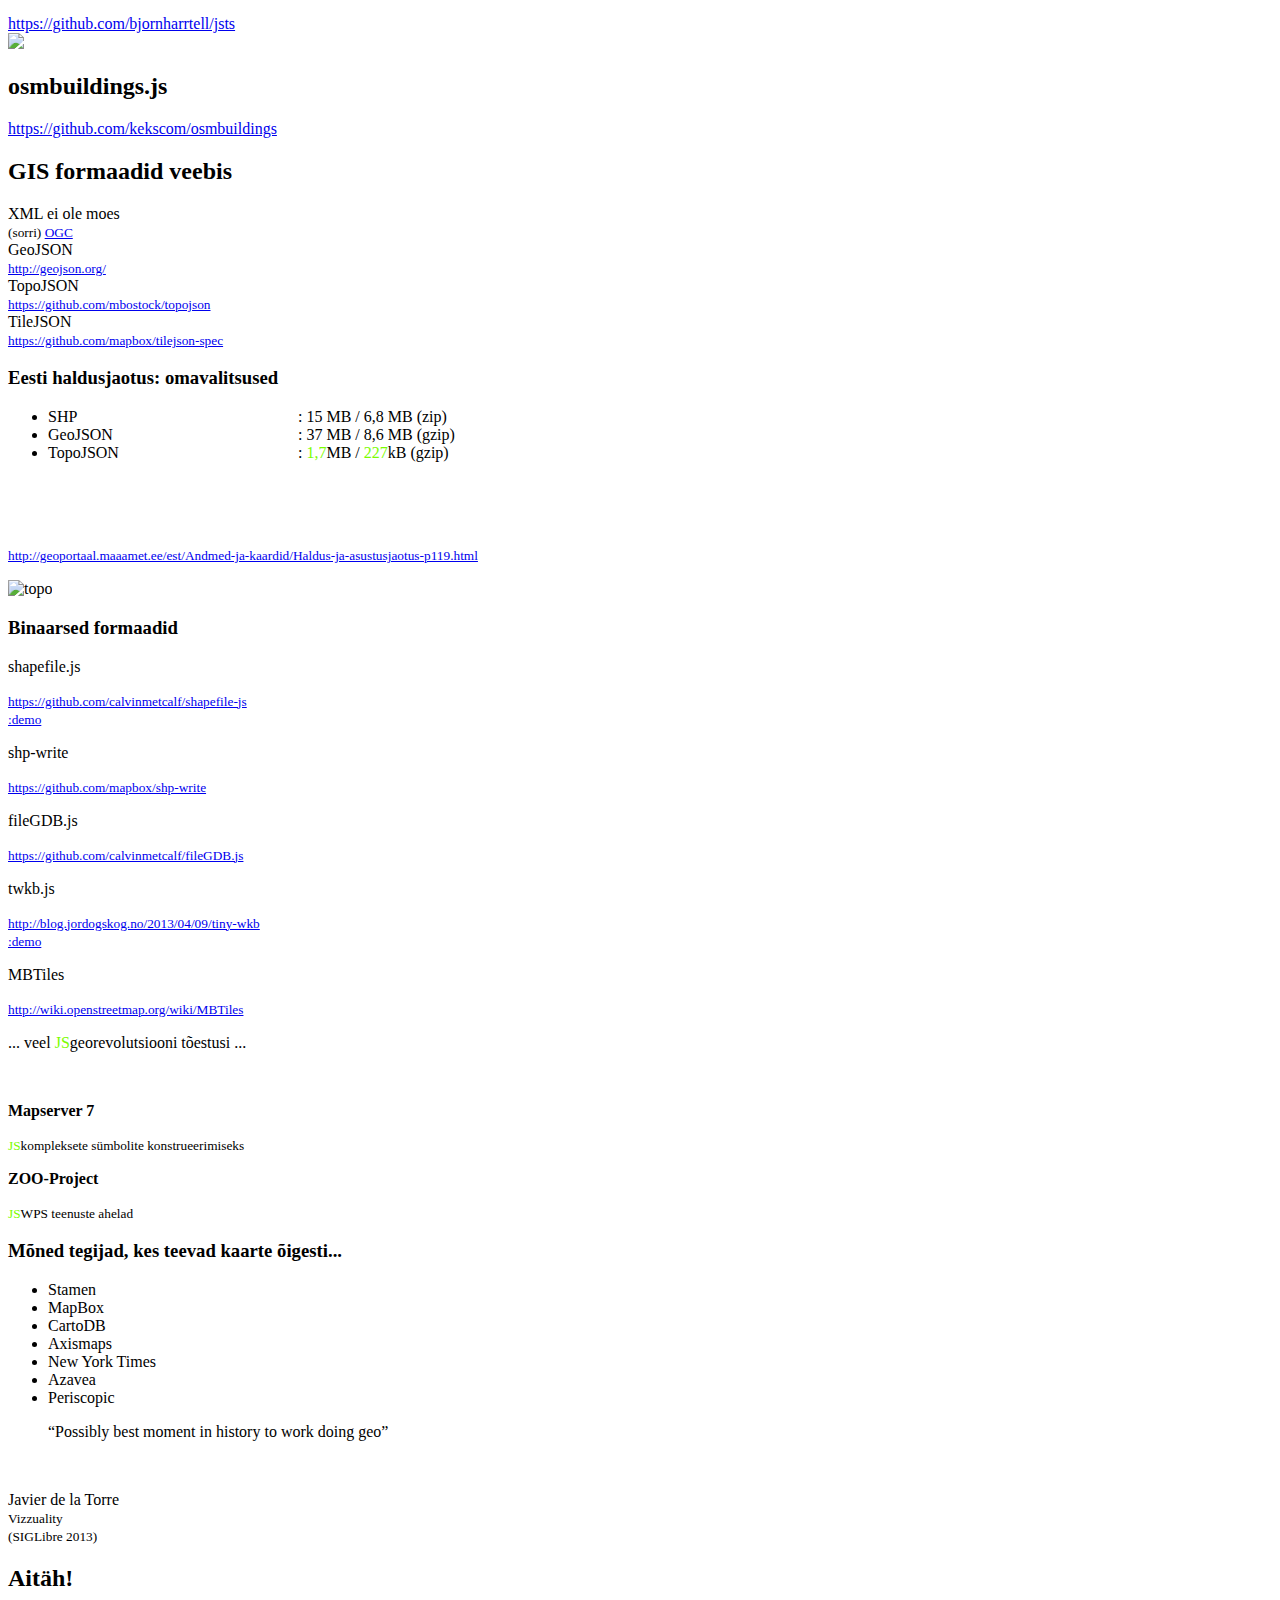
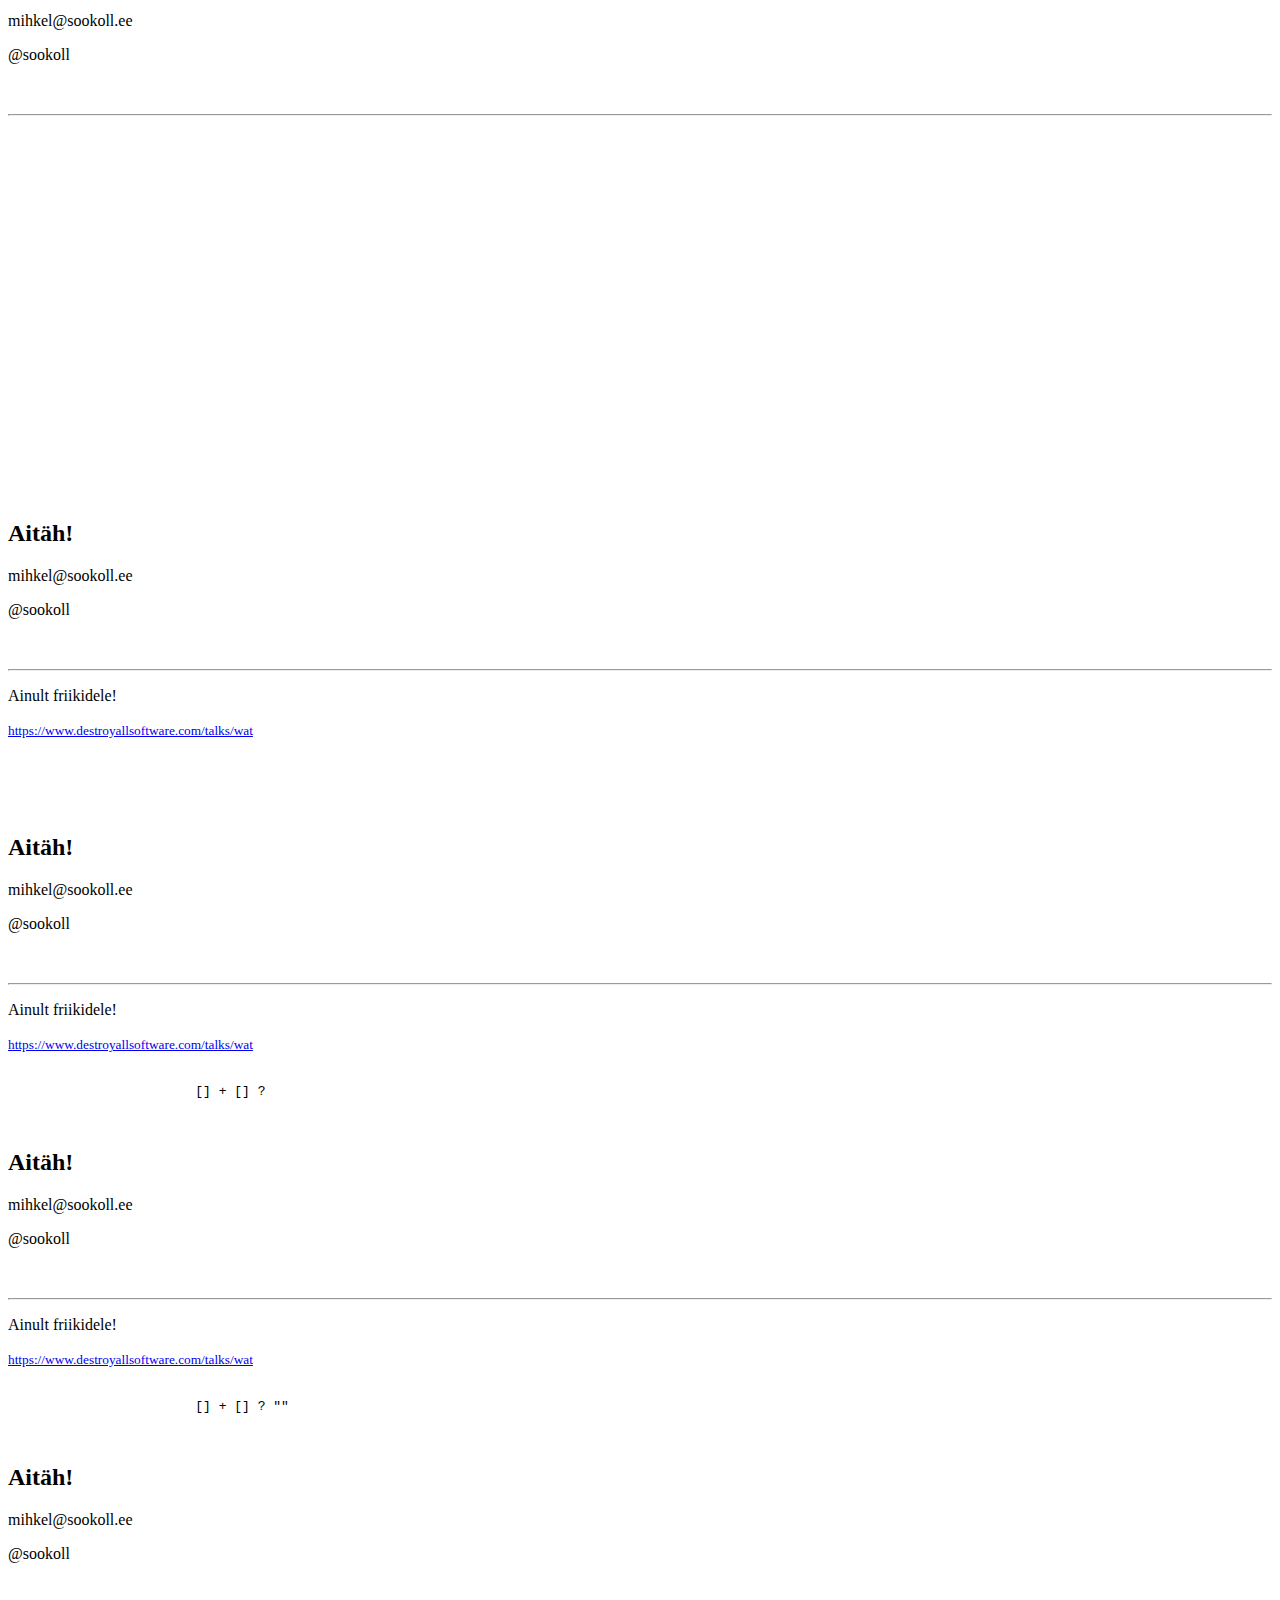
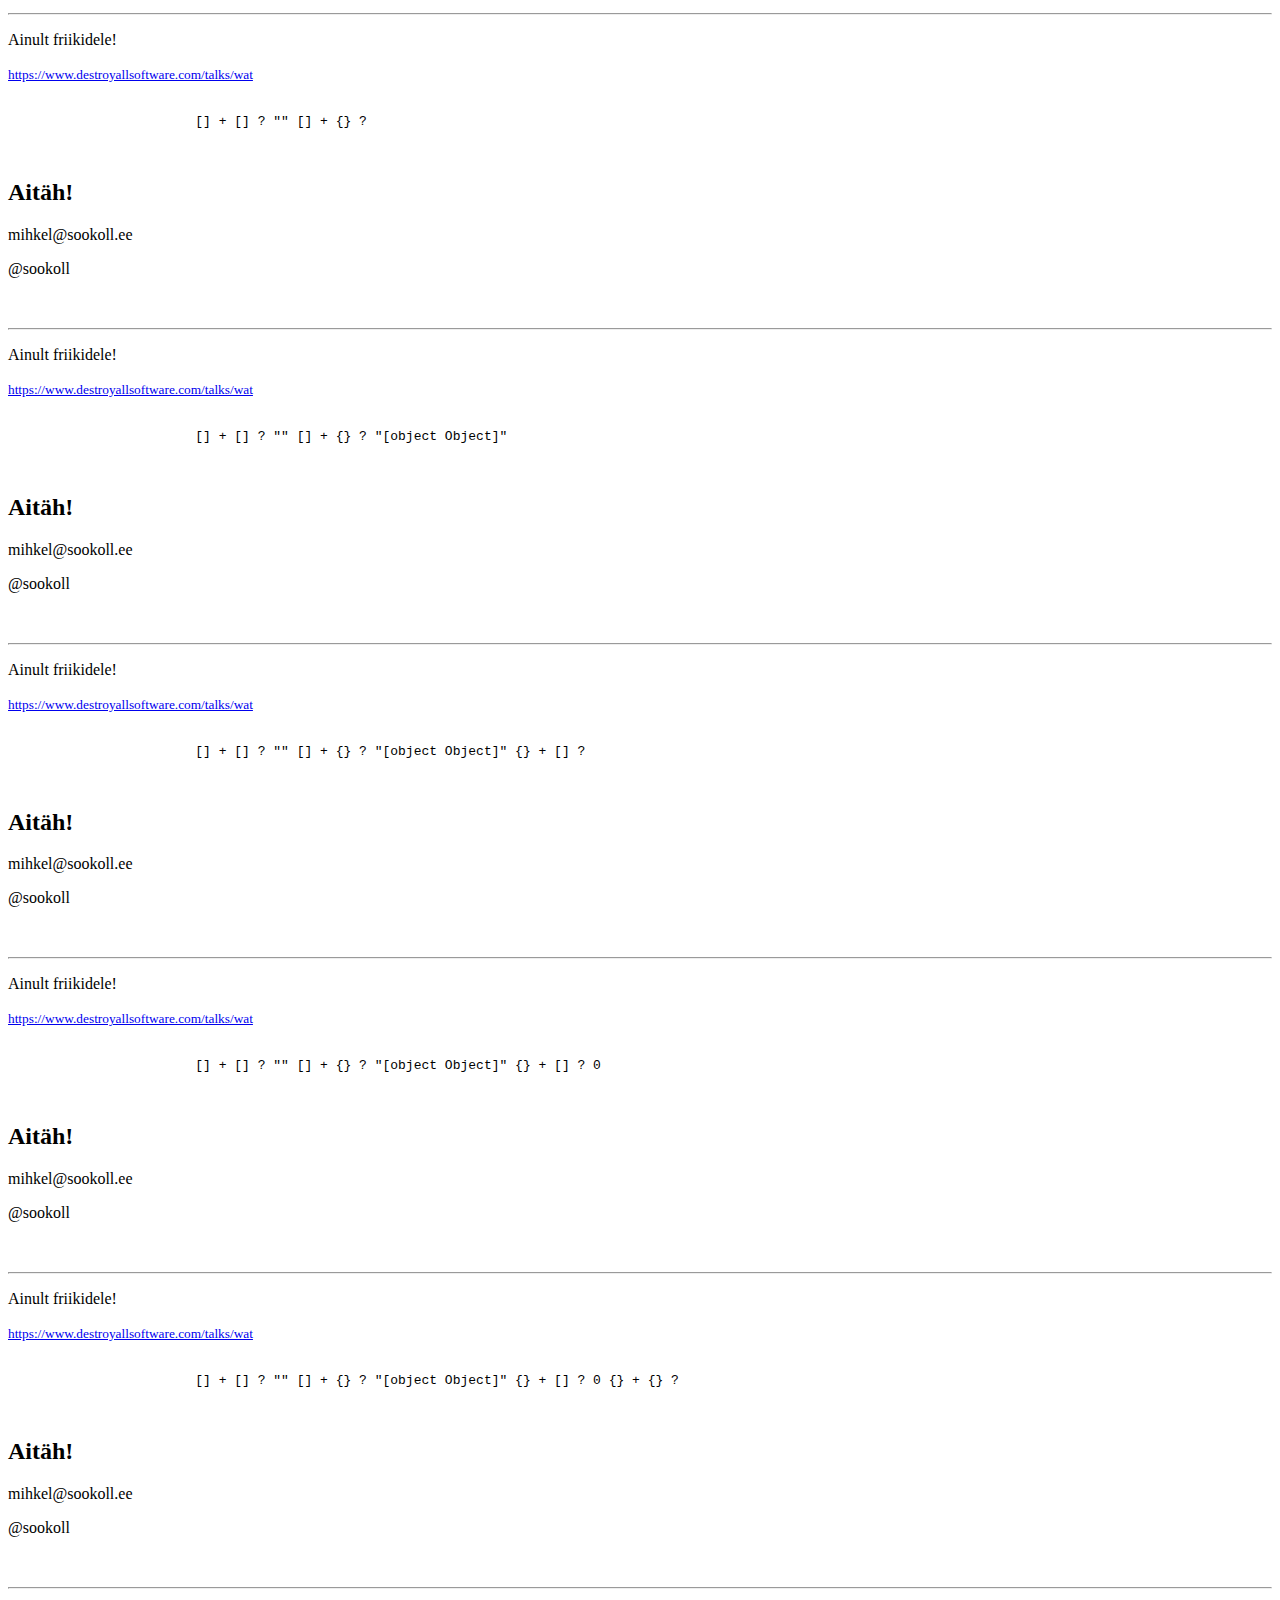
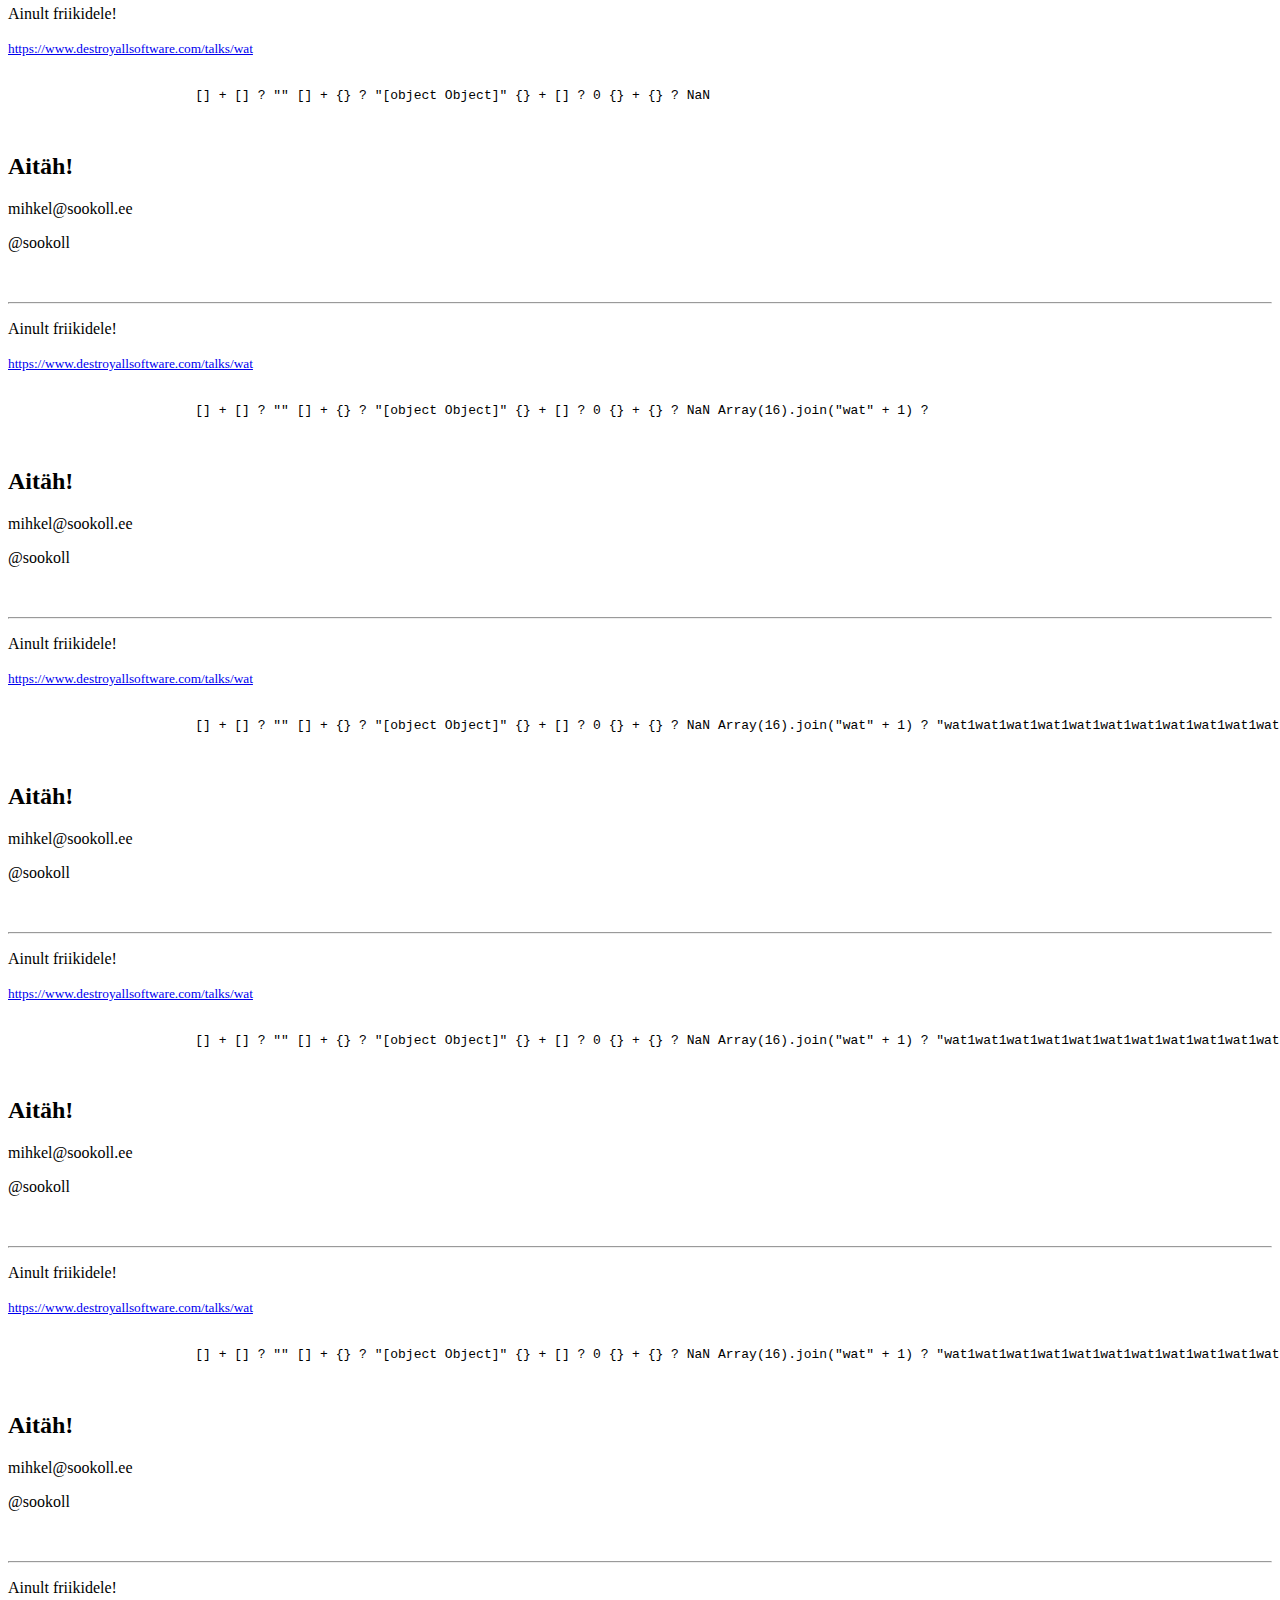
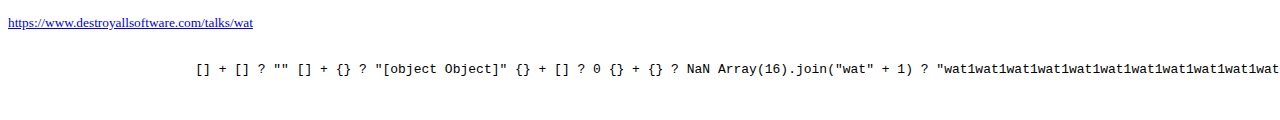
==== commit 5caf847a: "Update index.html" ====
--- a/index.html
+++ b/index.html
@@ -1,27 +1,28 @@
 <!doctype html>
 <html lang="en">
-	<head>
-		<meta charset="utf-8">
-		<title>GIS tulevik on JS</title>
-		<meta name="description" content="ESTGIS 2013 konverentsi ettekanne">
-		<meta name="author" content="Hakim El Hattab">
-		<meta name="apple-mobile-web-app-capable" content="yes" />
-		<meta name="apple-mobile-web-app-status-bar-style" content="black-translucent" />
-		<meta name="viewport" content="width=device-width, initial-scale=1.0, maximum-scale=1.0, user-scalable=no">
-        
-		<link rel="stylesheet" href="css/reveal.min.css">
-		<link rel="stylesheet" href="css/theme/default.css" id="theme">
-
-		<!-- For syntax highlighting -->
-		<link rel="stylesheet" href="lib/css/zenburn.css">
-
-		<!-- If the query includes 'print-pdf', use the PDF print sheet -->
-		<script>
-			document.write( '<link rel="stylesheet" href="css/print/' + ( window.location.search.match( /print-pdf/gi ) ? 'pdf' : 'paper' ) + '.css" type="text/css" media="print">' );
-		</script>
-        
-        <style>
-            .li-label {
+
+<head>
+    <meta charset="utf-8">
+    <title>GIS tulevik on JS</title>
+    <meta name="description" content="ESTGIS 2013 konverentsi ettekanne">
+    <meta name="author" content="Hakim El Hattab">
+    <meta name="apple-mobile-web-app-capable" content="yes" />
+    <meta name="apple-mobile-web-app-status-bar-style" content="black-translucent" />
+    <meta name="viewport" content="width=device-width, initial-scale=1.0, maximum-scale=1.0, user-scalable=no">
+
+    <link rel="stylesheet" href="css/reveal.min.css">
+    <link rel="stylesheet" href="css/theme/default.css" id="theme">
+
+    <!-- For syntax highlighting -->
+    <link rel="stylesheet" href="lib/css/zenburn.css">
+
+    <!-- If the query includes 'print-pdf', use the PDF print sheet -->
+    <script>
+        document.write('<link rel="stylesheet" href="css/print/' + (window.location.search.match(/print-pdf/gi) ? 'pdf' : 'paper') + '.css" type="text/css" media="print">');
+    </script>
+
+    <style>
+        .li-label {
                 display:inline-block;
                 width:250px
             }
@@ -37,659 +38,810 @@
             .green {
                 color:#7CFC00!important
             }
-            
-        </style>
-
-		<!--[if lt IE 9]>
+    </style>
+
+    <!--[if lt IE 9]>
 		<script src="lib/js/html5shiv.js"></script>
 		<![endif]-->
-	</head>
-
-	<body>
-
-		<div class="reveal">
-
-			<!-- Any section element inside of this container is displayed as a slide -->
-			<div class="slides">
-				<section data-background="img/norra_reis_mv_1.png">
-					<h2>GIS tulevik on <span class="green">js</span></h2>
+</head>
+
+<body>
+
+    <div class="reveal">
+
+        <!-- Any section element inside of this container is displayed as a slide -->
+        <div class="slides">
+            <section data-background="img/norra_reis_mv_1.png">
+                <h2>GIS tulevik on
+                    <span class="green">js</span>
+                </h2>
+                <p>
+                    Mihkel Oviir |
+                    <b>
+                        <span style="color:red">CGI</span>Eesti AS</b>
+                </p>
+            </section>
+
+            <section data-background="img/norra_reis_mv_1.png">
+                <h2>Georevolutsioon.
+                    <span class="green">js</span>
+                </h2>
+            </section>
+
+            <section data-background="img/norra_reis_mv_1.png">
+                <blockquote cite="http://searchservervirtualization.techtarget.com/definition/Our-Favorite-Technology-Quotations">
+                    &ldquo;GIS Is Not Dead, It's Coming For You And It's Been Drinking JavaScript&rdquo;
+                </blockquote>
+                <p>&nbsp;</p>
+                <p>
+                    Christopher Helm
+                    <br>
+                    <small>FOSS4G 2013 (GEO for All), Nottingham</small>
+                </p>
+                <aside class="notes">
+                    <ul>
+                        <li>GIS on surnud, juba mitmeid aastaid teemaks</li>
+                        <li>foss4g innustus</li>
+                        <li></li>
+                    </ul>
+                </aside>
+            </section>
+
+            <section data-background="img/norra_reis_mv_1.png">
+                <img class="naked-img" src="img/cartodb_logo.png">
+                <blockquote cite="http://searchservervirtualization.techtarget.com/definition/Our-Favorite-Technology-Quotations">
+                    &ldquo;The Future of CartoDB is JS&rdquo;
+                </blockquote>
+                <p>&nbsp;</p>
+                <p>
+                    Andrew W Hill
+                    <br>
+                    <small>JS.GEO 2013, Denver</small>
+                </p>
+            </section>
+
+            <section data-background="img/norra_reis_mv_1.png">
+                <p>Sõnum</p>
+                <h2>GIS veebi!</h2>
+                <h3>(GIS vabaks)</h3>
+            </section>
+
+            <section data-background="img/norra_reis_mv_1.png">
+                <h3>Veeb areneb tohutus tempos</h3>
+
+                <p>&nbsp;</p>
+                <p class="fragment">
+                    <b>midagi juhtub iga päev</b>
+                </p>
+                <aside class="notes">
+                    <ul>
+                        <li>Uued platvormid</li>
+                        <li>Uued tehnoloogiad</li>
+                        <li>Uued tööriistad</li>
+                        <li>Uued andmeformaadid</li>
+
+                    </ul>
+                </aside>
+            </section>
+
+            <section data-background="img/norra_reis_mv_1.png">
+                <h3>Kasutajaskond suureneb...</h3>
+            </section>
+
+            <section data-background="img/norra_reis_mv_1.png">
+                <h2>Elu on veebis | veeb on elus</h2>
+                <aside class="notes">
+                    Märkused siia
+                </aside>
+            </section>
+
+            <section data-background="img/norra_reis_mv_1.png">
+                <img src="img/internet_addiction2.jpg" alt="Internet addiction">
+            </section>
+
+            <section data-background="img/norra_reis_mv_1.png">
+                <img src="img/internet_addiction1.jpg" alt="Internet addiction">
+            </section>
+
+            <section data-background="img/norra_reis_mv_1.png">
+                <p>Veebi keskne tehnoloogia on</p>
+                <h2>
+                    <span class="green">JavaScript</span>
+                </h2>
+                <aside class="notes">
+                    <ul>
+                        <li>Mis on JS</li>
+                        <li>veeb ja JS, klient - server</li>
+                    </ul>
+                </aside>
+            </section>
+
+            <section data-background="img/norra_reis_mv_1.png">
+                <img src="img/klient-server.jpg" alt="Klient-server">
+            </section>
+
+            <section data-background="img/norra_reis_mv_1.png">
+                <h2>HTML5 on
+                    <span class="green">JS</span>
+                </h2>
+                <p>
+                    <small>
+                        <a href="http://www.html5rocks.com" target="_blank">http://www.html5rocks.com</a>
+                    </small>
+                </p>
+                <p>Geolocation API</p>
+                <p>WebGL</p>
+                <p>WebWorkers</p>
+                <p>WebSockets</p>
+                <p>Storage</p>
+                <p>File API</p>
+            </section>
+
+            <section data-background="img/norra_reis_mv_1.png">
+                <h3>Veeb on muutumas</h3>
+                <p class="fragment gray-out">Server > Klient</p>
+                <p class="fragment">Server
+                    <=K lient</p>
+            </section>
+
+            <section data-background="img/norra_reis_mv_1.png">
+                <h3>
+                    <span class="green">JS</span>teeb revolutsiooni serveris</h3>
+                <p>
+                    <a href="http://nodejs.org" target="_blank">
+                        <img class="naked-img" src="img/node.png">
+                    </a>
+                </p>
+            </section>
+
+            <section data-background="img/norra_reis_mv_1.png">
+                <img class="naked-img" src="img/phonecap_logo.svg" style="width:180px">
+                <h3>Phonecap</h3>
+                <p>
+                    <span class="green">JS</span>äppid kõikidele platvormidele</p>
+                <p>
+                    <a href="http://phonegap.com/" target="_blank">http://phonegap.com</a>
+                </p>
+                <aside class="notes">
+                    <ul>
+                        <li>iPhone, Android, Blackberry, WebOS, Windows Phone, Symbian, Bada</li>
+                    </ul>
+                </aside>
+            </section>
+
+            <section data-background="img/norra_reis_mv_1.png">
+                <h2>GIS ja
+                    <span class="green">JS</span>?</h2>
+                <aside class="notes">
+                    <ul>
+                        <li>veeb on popp, gis veebis on popp: rohkem kasutajaid, uued turud</li>
+                        <li>kõik on sellest aru saanud: ESRI, MapBox, CartoDB</li>
+                    </ul>
+                </aside>
+            </section>
+
+            <section data-background="img/norra_reis_mv_1.png">
+                <img class="naked-img" src="img/ol.png">
+                <h2>OpenLayers</h2>
+                <a href="http://openlayers.org" target="_blank">http://openlayers.org</a>
+                <br>
+                <a href="http://ol3js.org" target="_blank">http://ol3js.org</a>
+                <br>
+                <a href="demo/ol3/" target="_blank">:demo</a>
+            </section>
+
+            <section data-background="img/norra_reis_mv_1.png">
+                <img class="naked-img" src="img/geoext_logo.png">
+                <h2>GeoExt</h2>
+                <a href="http://geoext.github.io/geoext2" target="_blank">http://geoext.github.io/geoext2</a>
+            </section>
+
+            <section data-background="img/norra_reis_mv_1.png">
+                <img class="naked-img" src="img/leaflet.png">
+                <h2>Leaflet</h2>
+                <a href="http://leafletjs.com" target="_blank">http://leafletjs.com</a>
+            </section>
+
+            <section data-background="img/norra_reis_mv_1.png">
+                <h2>d3.js</h2>
+                <a href="http://d3js.org" target="_blank">http://d3js.org</a>
+                <br>
+                <a href="https://github.com/d3/d3-geo-projection" target="_blank">https://github.com/d3/d3-geo-projection</a>
+            </section>
+
+            <section data-transition="fade" data-background="img/norra_reis_mv_1.png">
+                <img class="naked-img" src="img/stupid_web_mercator.png">
+                <aside class="notes">
+                    <ul>
+                        <li>aafrika on 30 M km
+                            <sup>2</sup>
+                        </li>
+                        <li>gröönimaa on 2 M km
+                            <sup>2</sup>: 15 korda väiksem</li>
+                        <li>austraalia on üle 8,5 M km
+                            <sup>2</sup>: 4 korda suurem kui gröönimaa</li>
+                    </ul>
+                </aside>
+            </section>
+
+            <section data-transition="none" data-background="img/norra_reis_mv_1.png">
+                <img class="naked-img" src="img/stupid_web_mercator2.png">
+                <aside class="notes">
+                    <ul>
+                        <li>aafrika on 30 M km
+                            <sup>2</sup>
+                        </li>
+                        <li>gröönimaa on 2 M km
+                            <sup>2</sup>: 15 korda väiksem</li>
+                        <li>austraalia on üle 8,5 M km
+                            <sup>2</sup>: 4 korda suurem kui gröönimaa</li>
+                    </ul>
+                </aside>
+            </section>
+
+            <section data-background="img/norra_reis_mv_1.png">
+                <a href="demo/d3/interrupted.html" target="_blank">:demo</a>
+                <br>
+                <a href="demo/d3/projections.html" target="_blank">:demo</a>
+                <br>
+                <a href="demo/d3/adaptive.html" target="_blank">:demo</a>
+            </section>
+
+            <section data-background="img/norra_reis_mv_1.png">
+                <img class="naked-img" src="img/kartograph_logo.png">
+                <h2>Kartograph.org</h2>
+                <a href="http://kartograph.org/" target="_blank">http://kartograph.org</a>
+                <br>
+                <a href="demo/italia/" target="_blank">:demo</a>
+            </section>
+
+            <section data-background="img/norra_reis_mv_1.png">
+                <p style="font-size:1.5em">Punktipilved brauseris</p>
+                <a href="https://github.com/asalga/XB-PointStream" target="_blank">https://github.com/asalga/XB-PointStream</a>
+                <br>
+                <a href="demo/pointcloud/tahoe.html" target="_blank">:demo</a>
+                <br>
+                <a href="demo/pointcloud/helsinki.html" target="_blank">:demo</a>
+            </section>
+
+            <section data-background="img/norra_reis_mv_1.png">
+                <p style="font-size:1.5em">Virtuaalsed maailmad</p>
+                <p>
+                    <img class="naked-img" src="img/cesium_logo.svg" style="width:280px">
+                    <br>
+                    <a href="https://github.com/AnalyticalGraphicsInc/cesium" target="_blank">https://github.com/AnalyticalGraphicsInc/cesium</a>
+                </p>
+                <p>&nbsp;</p>
+                <p>
+                    <img class="naked-img" src="img/owg_logo.png">
+                    <br>
+                    <a href="http://www.openwebglobe.org/" target="_blank">http://www.openwebglobe.org</a>
+                </p>
+
+                <aside class="notes">
+                    <ul>
+                        <li>google earth</li>
+
+                    </ul>
+                </aside>
+            </section>
+
+            <section data-background="img/norra_reis_mv_1.png">
+                <h2>jsts</h2>
+                <a href="https://github.com/bjornharrtell/jsts" target="_blank">https://github.com/bjornharrtell/jsts</a>
+            </section>
+
+            <section data-background="img/norra_reis_mv_1.png">
+                <img class="naked-img" src="img/osmbuildings_logo.png">
+                <h2>osmbuildings.js</h2>
+                <a href="https://github.com/kekscom/osmbuildings" target="_blank">https://github.com/kekscom/osmbuildings</a>
+            </section>
+
+            <section data-background="img/norra_reis_mv_1.png">
+                <h2>GIS formaadid veebis</h2>
+                <div class="fragment gray-out">
+                    XML ei ole moes
+                    <br>
+                    <small>(sorri)
+                        <a href="http://www.opengeospatial.org/" target="_blank">OGC</a>
+                    </small>
+                </div>
+                <div class="fragment">
+                    GeoJSON
+                    <br>
+                    <small>
+                        <a href="http://geojson.org/" target="_blank">http://geojson.org/</a>
+                    </small>
+                </div>
+                <div class="fragment">
+                    TopoJSON
+                    <br>
+                    <small>
+                        <a href="https://github.com/mbostock/topojson" target="_blank">https://github.com/mbostock/topojson</a>
+                    </small>
+                </div>
+                <div class="fragment">
+                    TileJSON
+                    <br>
+                    <small>
+                        <a href="https://github.com/mapbox/tilejson-spec" target="_blank">https://github.com/mapbox/tilejson-spec</a>
+                    </small>
+                </div>
+
+            </section>
+
+            <section data-background="img/norra_reis_mv_1.png">
+                <h3>Eesti haldusjaotus: omavalitsused</h3>
+                <ul>
+                    <li>
+                        <span class="li-label">SHP</span>: 15 MB / 6,8 MB (zip)</li>
+                    <li>
+                        <span class="li-label">GeoJSON</span>: 37 MB / 8,6 MB (gzip)</li>
+                    <li>
+                        <span class="li-label">TopoJSON</span>:
+                        <span class="green">1,7</span>MB /
+                        <span class="green">227</span>kB (gzip)</li>
+                </ul>
+                <p>&nbsp;</p>
+                <p>&nbsp;</p>
+                <p>
+                    <small>
+                        <a href="http://geoportaal.maaamet.ee/est/Andmed-ja-kaardid/Haldus-ja-asustusjaotus-p119.html" target="_blank">http://geoportaal.maaamet.ee/est/Andmed-ja-kaardid/Haldus-ja-asustusjaotus-p119.html</a>
+                    </small>
+                </p>
+            </section>
+
+            <section data-background="img/norra_reis_mv_1.png">
+                <img src="img/topo.jpg" alt="topo">
+            </section>
+
+            <section data-background="img/norra_reis_mv_1.png">
+                <h3>Binaarsed formaadid</h3>
+                <div class="fragment">
+                    <p>shapefile.js</p>
+                    <small>
+                        <a href="https://github.com/calvinmetcalf/shapefile-js" target="_blank">https://github.com/calvinmetcalf/shapefile-js</a>
+                        <br>
+                        <a href="demo/shp/" target="_blank">:demo</a>
+                    </small>
+                </div>
+                <div class="fragment">
+                    <p>shp-write</p>
+                    <small>
+                        <a href="https://github.com/mapbox/shp-write" target="_blank">https://github.com/mapbox/shp-write</a>
+                    </small>
+                </div>
+                <div class="fragment">
+                    <p>fileGDB.js</p>
+                    <small>
+                        <a href="https://github.com/calvinmetcalf/fileGDB.js" target="_blank">https://github.com/calvinmetcalf/fileGDB.js</a>
+                    </small>
+                </div>
+                <div class="fragment">
+                    <p>twkb.js</p>
+                    <small>
+                        <a href="http://blog.jordogskog.no/2013/04/09/tiny-wkb" target="_blank">http://blog.jordogskog.no/2013/04/09/tiny-wkb</a>
+                        <br>
+                        <a href="demo/twkb/twkb.html" target="_blank">:demo</a>
+                    </small>
+                </div>
+                <div class="fragment">
+                    <p>MBTiles</p>
+                    <small>
+                        <a href="http://wiki.openstreetmap.org/wiki/MBTiles" target="_blank">http://wiki.openstreetmap.org/wiki/MBTiles</a>
+                    </small>
+                </div>
+            </section>
+
+            <section data-background="img/norra_reis_mv_1.png">
+                <p>... veel
+                    <span class="green">JS</span>georevolutsiooni tõestusi ...</p>
+                <p>&nbsp;</p>
+                <div class="fragment">
                     <p>
-						Mihkel Oviir | <b><span style="color:red">CGI</span> Eesti AS</b>
-					</p>
-				</section>
-                
-                <section data-background="img/norra_reis_mv_1.png">
-					<h2>Georevolutsioon.<span class="green">js</span></h2>
-				</section>
-
-				<section data-background="img/norra_reis_mv_1.png">
-					<blockquote cite="http://searchservervirtualization.techtarget.com/definition/Our-Favorite-Technology-Quotations">
-						&ldquo;GIS Is Not Dead, It's Coming For You And It's Been Drinking JavaScript&rdquo;
-					</blockquote>
-                    <p>&nbsp;</p>
+                        <b>Mapserver 7</b>
+                    </p>
                     <p>
-                        Christopher Helm<br>
-                        <small>FOSS4G 2013 (GEO for All), Nottingham</small>
+                        <small>
+                            <span class="green">JS</span>kompleksete sümbolite konstrueerimiseks</small>
                     </p>
-                    <aside class="notes">
-						<ul>
-                            <li>GIS on surnud, juba mitmeid aastaid teemaks</li>
-                            <li>foss4g innustus</li>
-                            <li></li>
-                        </ul>
-					</aside>
-				</section>
-
-                <section data-background="img/norra_reis_mv_1.png">
-                    <img class="naked-img" src="img/cartodb_logo.png">
-                    <blockquote cite="http://searchservervirtualization.techtarget.com/definition/Our-Favorite-Technology-Quotations">
-						&ldquo;The Future of CartoDB is JS&rdquo;
-					</blockquote>
-                    <p>&nbsp;</p>
+                </div>
+                <div class="fragment">
                     <p>
-                        Andrew W Hill<br>
-                        <small>JS.GEO 2013, Denver</small>
+                        <b>ZOO-Project</b>
                     </p>
-                </section>
-
-				<section data-background="img/norra_reis_mv_1.png">
-					<p>Sõnum</p>
-                    <h2>GIS veebi!</h2>
-                    <h3>(GIS vabaks)</h3>
-				</section>
-                
-                <section data-background="img/norra_reis_mv_1.png">
-					<h3>Veeb areneb tohutus tempos</h3>
-                    
-                    <p>&nbsp;</p>
-                    <p class="fragment"><b>midagi juhtub iga päev</b></p>
-                    <aside class="notes">
-						<ul>
-                            <li>Uued platvormid</li>
-                            <li>Uued tehnoloogiad</li>
-                            <li>Uued tööriistad</li>
-                            <li>Uued andmeformaadid</li>
-                            
-                        </ul>
-					</aside>
-                </section>
-                
-                <section data-background="img/norra_reis_mv_1.png">
-                    <h3>Kasutajaskond suureneb...</h3>
-                </section>
-
-				<section data-background="img/norra_reis_mv_1.png">
-                    <h2>Elu on veebis | veeb on elus</h2>
-                    <aside class="notes">
-                        Märkused siia
-                    </aside>
-                </section>
-                
-                <section data-background="img/norra_reis_mv_1.png">
-                    <img src="img/internet_addiction2.jpg" alt="Internet addiction">
-                </section>
-                
-                <section data-background="img/norra_reis_mv_1.png">
-                    <img src="img/internet_addiction1.jpg" alt="Internet addiction">
-                </section>
-
-				<section data-background="img/norra_reis_mv_1.png">
-                    <p>Veebi keskne tehnoloogia on</p>
-					<h2><span class="green">JavaScript</span></h2>
-                    <aside class="notes">
-						<ul>
-                            <li>Mis on JS</li>
-                            <li>veeb ja JS, klient - server</li>
-                        </ul>
-					</aside>
-				</section>
-                
-                <section data-background="img/norra_reis_mv_1.png">
-                    <img src="img/klient-server.jpg" alt="Klient-server">
-				</section>
-
-				<section data-background="img/norra_reis_mv_1.png">
-					<h2>HTML5 on <span class="green">JS</span></h2>
-                    <p><small><a href="http://www.html5rocks.com" target="_blank">http://www.html5rocks.com</a></small></p>
-                    <p>Geolocation API</p>
-                    <p>WebGL</p>
-                    <p>WebWorkers</p>
-                    <p>WebSockets</p>
-                    <p>Storage</p>
-                    <p>File API</p>
-				</section>
-                
-                <section data-background="img/norra_reis_mv_1.png">
-					<h3>Veeb on muutumas</h3>
-                    <p class="fragment gray-out">Server > Klient</p>
-                    <p class="fragment">Server <= Klient</p>
-				</section>
-                
-                <section data-background="img/norra_reis_mv_1.png">
-					<h3><span class="green">JS</span> teeb revolutsiooni serveris</h3>
-                    <p><a href="http://nodejs.org" target="_blank"><img class="naked-img" src="img/node.png"></a></p>
-				</section>
-                
-                <section data-background="img/norra_reis_mv_1.png">
-					<img class="naked-img" src="img/phonecap_logo.svg" style="width:180px">
-                    <h3>Phonecap</h3>
-                    <p><span class="green">JS</span> äppid kõikidele platvormidele</p>
-                    <p><a href="http://phonegap.com/" target="_blank">http://phonegap.com</a></p>
-                    <aside class="notes">
-                        <ul>
-                            <li>iPhone, Android, Blackberry, WebOS, Windows Phone, Symbian, Bada</li>
-                        </ul>
-                    </aside>
-				</section>
-
-				<section data-background="img/norra_reis_mv_1.png">
-					<h2>GIS ja <span class="green">JS</span>?</h2>
-                    <aside class="notes">
-						<ul>
-                            <li>veeb on popp, gis veebis on popp: rohkem kasutajaid, uued turud</li>
-                            <li>kõik on sellest aru saanud: ESRI, MapBox, CartoDB</li>
-                        </ul>
-					</aside>
-				</section>
-
-				<section data-background="img/norra_reis_mv_1.png">
-					<img class="naked-img" src="img/ol.png">
-                    <h2>OpenLayers</h2>
-                    <a href="http://openlayers.org" target="_blank">http://openlayers.org</a><br>
-                    <a href="http://ol3js.org" target="_blank">http://ol3js.org</a><br>
-                    <a href="demo/ol3/" target="_blank">:demo</a>
-                </section>
-                
-                <section data-background="img/norra_reis_mv_1.png">
-					<img class="naked-img" src="img/geoext_logo.png">
-                    <h2>GeoExt</h2>
-                    <a href="http://geoext.github.io/geoext2" target="_blank">http://geoext.github.io/geoext2</a>
-                </section>
-                
-                <section data-background="img/norra_reis_mv_1.png">
-					<img class="naked-img" src="img/leaflet.png">
-                    <h2>Leaflet</h2>
-                    <a href="http://leafletjs.com" target="_blank">http://leafletjs.com</a>
-                </section>
-                
-                <section data-background="img/norra_reis_mv_1.png">
-					<h2>d3.js</h2>
-                    <a href="http://d3js.org" target="_blank">http://d3js.org</a><br>
-                    <a href="https://github.com/d3/d3-geo-projection" target="_blank">https://github.com/d3/d3-geo-projection</a>
-                </section>
-                
-                <section data-transition="fade" data-background="img/norra_reis_mv_1.png">
-					<img class="naked-img" src="img/stupid_web_mercator.png">
-                    <aside class="notes">
-						<ul>
-                            <li>aafrika on 30 M km<sup>2</sup></li>
-                            <li>gröönimaa on 2 M km<sup>2</sup>: 15 korda väiksem</li>
-                            <li>austraalia on üle 8,5 M km<sup>2</sup>: 4 korda suurem kui gröönimaa</li>
-                        </ul>
-					</aside>
-                </section>
-                
-                <section data-transition="none" data-background="img/norra_reis_mv_1.png">
-					<img class="naked-img" src="img/stupid_web_mercator2.png">
-                    <aside class="notes">
-						<ul>
-                            <li>aafrika on 30 M km<sup>2</sup></li>
-                            <li>gröönimaa on 2 M km<sup>2</sup>: 15 korda väiksem</li>
-                            <li>austraalia on üle 8,5 M km<sup>2</sup>: 4 korda suurem kui gröönimaa</li>
-                        </ul>
-					</aside>
-                </section>
-                
-                <section data-background="img/norra_reis_mv_1.png">
-					<a href="demo/d3/interrupted.html" target="_blank">:demo</a><br>
-                    <a href="demo/d3/projections.html" target="_blank">:demo</a><br>
-                    <a href="demo/d3/adaptive.html" target="_blank">:demo</a>
-                </section>
-                
-                <section data-background="img/norra_reis_mv_1.png">
-					<img class="naked-img" src="img/kartograph_logo.png">
-                    <h2>Kartograph.org</h2>
-                    <a href="http://kartograph.org/" target="_blank">http://kartograph.org</a><br>
-                    <a href="demo/italia/" target="_blank">:demo</a>
-                </section>
-                
-                <section data-background="img/norra_reis_mv_1.png">
-                    <p style="font-size:1.5em">Punktipilved brauseris</p>
-                    <a href="https://github.com/asalga/XB-PointStream" target="_blank">https://github.com/asalga/XB-PointStream</a><br>
-                    <a href="demo/pointcloud/tahoe.html" target="_blank">:demo</a><br>
-                    <a href="demo/pointcloud/helsinki.html" target="_blank">:demo</a>
-                </section>
-                
-                <section data-background="img/norra_reis_mv_1.png">
-					<p style="font-size:1.5em">Virtuaalsed maailmad</p>
                     <p>
-                        <img class="naked-img" src="img/cesium_logo.svg" style="width:280px"><br>
-                        <a href="https://github.com/AnalyticalGraphicsInc/cesium" target="_blank">https://github.com/AnalyticalGraphicsInc/cesium</a>
+                        <small>
+                            <span class="green">JS</span>WPS teenuste ahelad</small>
                     </p>
-                    <p>&nbsp;</p>
-                    <p>
-                        <img class="naked-img" src="img/owg_logo.png"><br>
-                        <a href="http://www.openwebglobe.org/" target="_blank">http://www.openwebglobe.org</a>
-                    </p>
-                        
-                    <aside class="notes">
-						<ul>
-                            <li>google earth</li>
-                            
-                        </ul>
-					</aside>
-                </section>
-                
-                <section data-background="img/norra_reis_mv_1.png">
-					<h2>jsts</h2>
-                    <a href="https://github.com/bjornharrtell/jsts" target="_blank">https://github.com/bjornharrtell/jsts</a>
-                </section>
-                
-                <section data-background="img/norra_reis_mv_1.png">
-					<img class="naked-img" src="img/osmbuildings_logo.png">
-                    <h2>osmbuildings.js</h2>
-                    <a href="https://github.com/kekscom/osmbuildings" target="_blank">https://github.com/kekscom/osmbuildings</a>
-                </section>
-
-				<section data-background="img/norra_reis_mv_1.png">
-					<h2>GIS formaadid veebis</h2>
-                    <div class="fragment gray-out">
-                        XML ei ole moes<br>
-                        <small>(sorri) <a href="http://www.opengeospatial.org/" target="_blank">OGC</a></small>
-                    </div>
-                    <div class="fragment">
-                        GeoJSON<br>
-                        <small><a href="http://geojson.org/" target="_blank">http://geojson.org/</a></small>
-                    </div>
-                    <div class="fragment">
-                        TopoJSON<br>
-                        <small><a href="https://github.com/mbostock/topojson" target="_blank">https://github.com/mbostock/topojson</a></small>
-                    </div>
-                    <div class="fragment">
-                        TileJSON<br>
-                        <small><a href="https://github.com/mapbox/tilejson-spec" target="_blank">https://github.com/mapbox/tilejson-spec</a></small>
-                    </div>
-					
-				</section>
-                
-				<section data-background="img/norra_reis_mv_1.png">
-					<h3>Eesti haldusjaotus: omavalitsused</h3>
-					<ul>
-                        <li><span class="li-label">SHP</span>: 15 MB / 6,8 MB (zip)</li>
-                        <li><span class="li-label">GeoJSON</span>: 37 MB / 8,6 MB (gzip)</li>
-                        <li><span class="li-label">TopoJSON</span>: <span class="green">1,7</span> MB / <span class="green">227</span> kB (gzip)</li>
-                    </ul>
-                    <p>&nbsp;</p>
-                    <p>&nbsp;</p>
-                    <p>
-                        <small><a href="http://geoportaal.maaamet.ee/est/Andmed-ja-kaardid/Haldus-ja-asustusjaotus-p119.html" target="_blank">http://geoportaal.maaamet.ee/est/Andmed-ja-kaardid/Haldus-ja-asustusjaotus-p119.html</a></small>
-                    </p>
-				</section>
-                
-                <section data-background="img/norra_reis_mv_1.png">
-                    <img src="img/topo.jpg" alt="topo">
-				</section>
-                
-                <section data-background="img/norra_reis_mv_1.png">
-					<h3>Binaarsed formaadid</h3>
-                    <div class="fragment">
-                        <p>shapefile.js</p>
-                        <small><a href="https://github.com/calvinmetcalf/shapefile-js" target="_blank">https://github.com/calvinmetcalf/shapefile-js</a><br>
-                        <a href="demo/shp/" target="_blank">:demo</a></small>
-                    </div>
-                    <div class="fragment">
-                        <p>shp-write</p>
-                        <small><a href="https://github.com/mapbox/shp-write" target="_blank">https://github.com/mapbox/shp-write</a></small>
-                    </div>
-                    <div class="fragment">
-                        <p>fileGDB.js</p>
-                        <small><a href="https://github.com/calvinmetcalf/fileGDB.js" target="_blank">https://github.com/calvinmetcalf/fileGDB.js</a></small>
-                    </div>
-                    <div class="fragment">
-                        <p>twkb.js</p>
-                        <small><a href="http://blog.jordogskog.no/2013/04/09/tiny-wkb" target="_blank">http://blog.jordogskog.no/2013/04/09/tiny-wkb</a><br>
-                        <a href="demo/twkb/twkb.html" target="_blank">:demo</a></small>
-                    </div>
-                    <div class="fragment">
-                        <p>MBTiles</p>
-                        <small><a href="http://wiki.openstreetmap.org/wiki/MBTiles" target="_blank">http://wiki.openstreetmap.org/wiki/MBTiles</a></small>
-                    </div>
-				</section>
-                
-                <section data-background="img/norra_reis_mv_1.png">
-					<p>... veel <span class="green">JS</span> georevolutsiooni tõestusi ...</p>
-                    <p>&nbsp;</p>
-                    <div class="fragment">
-                        <p><b>Mapserver 7</b></p>
-                        <p><small><span class="green">JS</span> kompleksete sümbolite konstrueerimiseks</small></p>
-                    </div>
-                    <div class="fragment">
-                        <p><b>ZOO-Project</b></p>
-                        <p><small><span class="green">JS</span> WPS teenuste ahelad</small></p>
-                    </div>
-                </section>
-                
-                <section data-background="img/norra_reis_mv_1.png">
-                    <h3>Mõned tegijad, kes teevad kaarte õigesti...</h3>
-                    <ul>
-                        <li>Stamen</li>
-                        <li>MapBox</li>
-                        <li>CartoDB</li>
-                        <li>Axismaps</li>
-                        <li>New York Times</li>
-                        <li>Azavea</li>
-                        <li>Periscopic</li>
-                    </ul>
-                </section>
-                
-                <section data-background="img/norra_reis_mv_1.png">
-                    <blockquote cite="http://searchservervirtualization.techtarget.com/definition/Our-Favorite-Technology-Quotations">
-						&ldquo;Possibly best moment in history to work doing geo&rdquo;
-					</blockquote>
-                    <p>&nbsp;</p>
-                    <p>
-                        Javier de la Torre<br>
-                        <small>
-                            Vizzuality<br>
-                            (SIGLibre 2013)
-                        </small>
-                    </p>
-                </section>
-                
-				<section data-transition="fade" data-background="img/norra_reis_mv_1.png">
-					<h2>Aitäh!</h2>
-					<p>mihkel@sookoll.ee</p>
-                    <p>@sookoll</p>
-                    <p>&nbsp;</p>
-                    <hr>
-                    <p>&nbsp;</p>
-                    <p><small>&nbsp;</small></p>
-                    <div style="height:300px">
-
-					</div>
-				</section>
-                
-                <section data-transition="none" data-background="img/norra_reis_mv_1.png">
-					<h2>Aitäh!</h2>
-					<p>mihkel@sookoll.ee</p>
-                    <p>@sookoll</p>
-                    <p>&nbsp;</p>
-                    <hr>
-                    <p>Ainult friikidele!</p>
-                    <p><a href="https://www.destroyallsoftware.com/talks/wat" target="_blank"><small>https://www.destroyallsoftware.com/talks/wat</small></a></p>
-                    <pre><code data-trim contenteditable style="height:300px">
-
-					</code></pre>
-				</section>
-                
-                <section data-transition="none" data-background="img/norra_reis_mv_1.png">
-					<h2>Aitäh!</h2>
-					<p>mihkel@sookoll.ee</p>
-                    <p>@sookoll</p>
-                    <p>&nbsp;</p>
-                    <hr>
-                    <p>Ainult friikidele!</p>
-                    <p><a href="https://www.destroyallsoftware.com/talks/wat" target="_blank"><small>https://www.destroyallsoftware.com/talks/wat</small></a></p>
-                    <pre><code data-trim contenteditable style="height:300px">
-[] + [] ? 
-					</code></pre>
-				</section>
-                
-                <section data-transition="none" data-background="img/norra_reis_mv_1.png">
-					<h2>Aitäh!</h2>
-					<p>mihkel@sookoll.ee</p>
-                    <p>@sookoll</p>
-                    <p>&nbsp;</p>
-                    <hr>
-                    <p>Ainult friikidele!</p>
-                    <p><a href="https://www.destroyallsoftware.com/talks/wat" target="_blank"><small>https://www.destroyallsoftware.com/talks/wat</small></a></p>
-                    <pre><code data-trim contenteditable style="height:300px">
-[] + [] ? ""
-					</code></pre>
-				</section>
-                
-                <section data-transition="none" data-background="img/norra_reis_mv_1.png">
-					<h2>Aitäh!</h2>
-					<p>mihkel@sookoll.ee</p>
-                    <p>@sookoll</p>
-                    <p>&nbsp;</p>
-                    <hr>
-                    <p>Ainult friikidele!</p>
-                    <p><a href="https://www.destroyallsoftware.com/talks/wat" target="_blank"><small>https://www.destroyallsoftware.com/talks/wat</small></a></p>
-                    <pre><code data-trim contenteditable style="height:300px">
-[] + [] ? ""
-[] + {} ?
-					</code></pre>
-				</section>
-                
-                <section data-transition="none" data-background="img/norra_reis_mv_1.png">
-					<h2>Aitäh!</h2>
-					<p>mihkel@sookoll.ee</p>
-                    <p>@sookoll</p>
-                    <p>&nbsp;</p>
-                    <hr>
-                    <p>Ainult friikidele!</p>
-                    <p><a href="https://www.destroyallsoftware.com/talks/wat" target="_blank"><small>https://www.destroyallsoftware.com/talks/wat</small></a></p>
-                    <pre><code data-trim contenteditable style="height:300px">
-[] + [] ? ""
-[] + {} ? "[object Object]"
-					</code></pre>
-				</section>
-                
-                <section data-transition="none" data-background="img/norra_reis_mv_1.png">
-					<h2>Aitäh!</h2>
-					<p>mihkel@sookoll.ee</p>
-                    <p>@sookoll</p>
-                    <p>&nbsp;</p>
-                    <hr>
-                    <p>Ainult friikidele!</p>
-                    <p><a href="https://www.destroyallsoftware.com/talks/wat" target="_blank"><small>https://www.destroyallsoftware.com/talks/wat</small></a></p>
-                    <pre><code data-trim contenteditable style="height:300px">
-[] + [] ? ""
-[] + {} ? "[object Object]"
-{} + [] ? 
-					</code></pre>
-				</section>
-                
-                <section data-transition="none" data-background="img/norra_reis_mv_1.png">
-					<h2>Aitäh!</h2>
-					<p>mihkel@sookoll.ee</p>
-                    <p>@sookoll</p>
-                    <p>&nbsp;</p>
-                    <hr>
-                    <p>Ainult friikidele!</p>
-                    <p><a href="https://www.destroyallsoftware.com/talks/wat" target="_blank"><small>https://www.destroyallsoftware.com/talks/wat</small></a></p>
-                    <pre><code data-trim contenteditable style="height:300px">
-[] + [] ? ""
-[] + {} ? "[object Object]"
-{} + [] ? 0
-					</code></pre>
-				</section>
-                
-                <section data-transition="none" data-background="img/norra_reis_mv_1.png">
-					<h2>Aitäh!</h2>
-					<p>mihkel@sookoll.ee</p>
-                    <p>@sookoll</p>
-                    <p>&nbsp;</p>
-                    <hr>
-                    <p>Ainult friikidele!</p>
-                    <p><a href="https://www.destroyallsoftware.com/talks/wat" target="_blank"><small>https://www.destroyallsoftware.com/talks/wat</small></a></p>
-                    <pre><code data-trim contenteditable style="height:300px">
-[] + [] ? ""
-[] + {} ? "[object Object]"
-{} + [] ? 0
-{} + {} ? 
-					</code></pre>
-				</section>
-                
-                <section data-transition="none" data-background="img/norra_reis_mv_1.png">
-					<h2>Aitäh!</h2>
-					<p>mihkel@sookoll.ee</p>
-                    <p>@sookoll</p>
-                    <p>&nbsp;</p>
-                    <hr>
-                    <p>Ainult friikidele!</p>
-                    <p><a href="https://www.destroyallsoftware.com/talks/wat" target="_blank"><small>https://www.destroyallsoftware.com/talks/wat</small></a></p>
-                    <pre><code data-trim contenteditable style="height:300px">
-[] + [] ? ""
-[] + {} ? "[object Object]"
-{} + [] ? 0
-{} + {} ? NaN
-					</code></pre>
-				</section>
-                
-                <section data-transition="none" data-background="img/norra_reis_mv_1.png">
-					<h2>Aitäh!</h2>
-					<p>mihkel@sookoll.ee</p>
-                    <p>@sookoll</p>
-                    <p>&nbsp;</p>
-                    <hr>
-                    <p>Ainult friikidele!</p>
-                    <p><a href="https://www.destroyallsoftware.com/talks/wat" target="_blank"><small>https://www.destroyallsoftware.com/talks/wat</small></a></p>
-                    <pre><code data-trim contenteditable style="height:300px">
-[] + [] ? ""
-[] + {} ? "[object Object]"
-{} + [] ? 0
-{} + {} ? NaN
-
-Array(16).join("wat" + 1) ?
-					</code></pre>
-				</section>
-                
-                <section data-transition="none" data-background="img/norra_reis_mv_1.png">
-					<h2>Aitäh!</h2>
-					<p>mihkel@sookoll.ee</p>
-                    <p>@sookoll</p>
-                    <p>&nbsp;</p>
-                    <hr>
-                    <p>Ainult friikidele!</p>
-                    <p><a href="https://www.destroyallsoftware.com/talks/wat" target="_blank"><small>https://www.destroyallsoftware.com/talks/wat</small></a></p>
-                    <pre><code data-trim contenteditable style="height:300px">
-[] + [] ? ""
-[] + {} ? "[object Object]"
-{} + [] ? 0
-{} + {} ? NaN
-
-Array(16).join("wat" + 1) ?
-"wat1wat1wat1wat1wat1wat1wat1wat1wat1wat1wat1wat1wat1wat1wat1"
-					</code></pre>
-				</section>
-                
-                <section data-transition="none" data-background="img/norra_reis_mv_1.png">
-					<h2>Aitäh!</h2>
-					<p>mihkel@sookoll.ee</p>
-                    <p>@sookoll</p>
-                    <p>&nbsp;</p>
-                    <hr>
-                    <p>Ainult friikidele!</p>
-                    <p><a href="https://www.destroyallsoftware.com/talks/wat" target="_blank"><small>https://www.destroyallsoftware.com/talks/wat</small></a></p>
-                    <pre><code data-trim contenteditable style="height:300px">
-[] + [] ? ""
-[] + {} ? "[object Object]"
-{} + [] ? 0
-{} + {} ? NaN
-
-Array(16).join("wat" + 1) ?
-"wat1wat1wat1wat1wat1wat1wat1wat1wat1wat1wat1wat1wat1wat1wat1"
-
-Array(16).join("wat" - 1) ?
-					</code></pre>
-				</section>
-                
-                <section data-transition="none" data-background="img/norra_reis_mv_1.png">
-					<h2>Aitäh!</h2>
-					<p>mihkel@sookoll.ee</p>
-                    <p>@sookoll</p>
-                    <p>&nbsp;</p>
-                    <hr>
-                    <p>Ainult friikidele!</p>
-                    <p><a href="https://www.destroyallsoftware.com/talks/wat" target="_blank"><small>https://www.destroyallsoftware.com/talks/wat</small></a></p>
-                    <pre><code data-trim contenteditable style="height:300px">
-[] + [] ? ""
-[] + {} ? "[object Object]"
-{} + [] ? 0
-{} + {} ? NaN
-
-Array(16).join("wat" + 1) ?
-"wat1wat1wat1wat1wat1wat1wat1wat1wat1wat1wat1wat1wat1wat1wat1"
-
-Array(16).join("wat" - 1) + " Batman!" ?
-					</code></pre>
-				</section>
-                
-                <section data-transition="none" data-background="img/norra_reis_mv_1.png">
-					<h2>Aitäh!</h2>
-					<p>mihkel@sookoll.ee</p>
-                    <p>@sookoll</p>
-                    <p>&nbsp;</p>
-                    <hr>
-                    <p>Ainult friikidele!</p>
-                    <p><a href="https://www.destroyallsoftware.com/talks/wat" target="_blank"><small>https://www.destroyallsoftware.com/talks/wat</small></a></p>
-                    <pre><code data-trim contenteditable style="height:300px">
-[] + [] ? ""
-[] + {} ? "[object Object]"
-{} + [] ? 0
-{} + {} ? NaN
-
-Array(16).join("wat" + 1) ?
-"wat1wat1wat1wat1wat1wat1wat1wat1wat1wat1wat1wat1wat1wat1wat1"
-
-Array(16).join("wat" - 1) + " Batman!" ?
-"NaNNaNNaNNaNNaNNaNNaNNaNNaNNaNNaNNaNNaNNaNNaN Batman!"
-					</code></pre>
-				</section>
-
-			</div>
-
-		</div>
-        <script src="lib/js/jquery-2.0.3.min.js"></script>
-		<script src="lib/js/head.min.js"></script>
-		<script src="js/reveal.min.js"></script>
-
-		<script>
-
-			// Full list of configuration options available here:
-			// https://github.com/hakimel/reveal.js#configuration
-			Reveal.initialize({
-				controls: false,
-				progress: true,
-				history: true,
-				center: true,
-
-				theme: Reveal.getQueryHash().theme, // available themes are in /css/theme
-				transition: Reveal.getQueryHash().transition || 'default', // default/cube/page/concave/zoom/linear/fade/none
-
-				// Optional libraries used to extend on reveal.js
-				dependencies: [
-					{ src: 'lib/js/classList.js', condition: function() { return !document.body.classList; } },
-					{ src: 'plugin/markdown/marked.js', condition: function() { return !!document.querySelector( '[data-markdown]' ); } },
-					{ src: 'plugin/markdown/markdown.js', condition: function() { return !!document.querySelector( '[data-markdown]' ); } },
-					{ src: 'plugin/highlight/highlight.js', async: true, callback: function() { hljs.initHighlightingOnLoad(); } },
-					{ src: 'plugin/zoom-js/zoom.js', async: true, condition: function() { return !!document.body.classList; } },
-					{ src: 'plugin/notes/notes.js', async: true, condition: function() { return !!document.body.classList; } }
-				]
-			});
-            
-            Reveal.addEventListener( 'customevent', function(e) {
-                //console.log(e);
-            } );
-            
-            Reveal.addEventListener( 'fragmentshown', function( event ) {
-                // event.fragment = the fragment DOM element
-                var el = $(event.fragment).prev();
-                if($(el).hasClass('gray-out')){
-                    $(el).addClass('gray');
+                </div>
+            </section>
+
+            <section data-background="img/norra_reis_mv_1.png">
+                <h3>Mõned tegijad, kes teevad kaarte õigesti...</h3>
+                <ul>
+                    <li>Stamen</li>
+                    <li>MapBox</li>
+                    <li>CartoDB</li>
+                    <li>Axismaps</li>
+                    <li>New York Times</li>
+                    <li>Azavea</li>
+                    <li>Periscopic</li>
+                </ul>
+            </section>
+
+            <section data-background="img/norra_reis_mv_1.png">
+                <blockquote cite="http://searchservervirtualization.techtarget.com/definition/Our-Favorite-Technology-Quotations">
+                    &ldquo;Possibly best moment in history to work doing geo&rdquo;
+                </blockquote>
+                <p>&nbsp;</p>
+                <p>
+                    Javier de la Torre
+                    <br>
+                    <small>
+                        Vizzuality
+                        <br>(SIGLibre 2013)
+                    </small>
+                </p>
+            </section>
+
+            <section data-transition="fade" data-background="img/norra_reis_mv_1.png">
+                <h2>Aitäh!</h2>
+                <p>mihkel@sookoll.ee</p>
+                <p>@sookoll</p>
+                <p>&nbsp;</p>
+                <hr>
+                <p>&nbsp;</p>
+                <p>
+                    <small>&nbsp;</small>
+                </p>
+                <div style="height:300px">
+
+                </div>
+            </section>
+
+            <section data-transition="none" data-background="img/norra_reis_mv_1.png">
+                <h2>Aitäh!</h2>
+                <p>mihkel@sookoll.ee</p>
+                <p>@sookoll</p>
+                <p>&nbsp;</p>
+                <hr>
+                <p>Ainult friikidele!</p>
+                <p>
+                    <a href="https://www.destroyallsoftware.com/talks/wat" target="_blank">
+                        <small>https://www.destroyallsoftware.com/talks/wat</small>
+                    </a>
+                </p>
+                <pre>
+                    <code data-trim contenteditable style="height:300px">
+
+                    </code>
+                </pre>
+            </section>
+
+            <section data-transition="none" data-background="img/norra_reis_mv_1.png">
+                <h2>Aitäh!</h2>
+                <p>mihkel@sookoll.ee</p>
+                <p>@sookoll</p>
+                <p>&nbsp;</p>
+                <hr>
+                <p>Ainult friikidele!</p>
+                <p>
+                    <a href="https://www.destroyallsoftware.com/talks/wat" target="_blank">
+                        <small>https://www.destroyallsoftware.com/talks/wat</small>
+                    </a>
+                </p>
+                <pre>
+                    <code data-trim contenteditable style="height:300px">
+                        [] + [] ?
+                    </code>
+                </pre>
+            </section>
+
+            <section data-transition="none" data-background="img/norra_reis_mv_1.png">
+                <h2>Aitäh!</h2>
+                <p>mihkel@sookoll.ee</p>
+                <p>@sookoll</p>
+                <p>&nbsp;</p>
+                <hr>
+                <p>Ainult friikidele!</p>
+                <p>
+                    <a href="https://www.destroyallsoftware.com/talks/wat" target="_blank">
+                        <small>https://www.destroyallsoftware.com/talks/wat</small>
+                    </a>
+                </p>
+                <pre>
+                    <code data-trim contenteditable style="height:300px">
+                        [] + [] ? ""
+                    </code>
+                </pre>
+            </section>
+
+            <section data-transition="none" data-background="img/norra_reis_mv_1.png">
+                <h2>Aitäh!</h2>
+                <p>mihkel@sookoll.ee</p>
+                <p>@sookoll</p>
+                <p>&nbsp;</p>
+                <hr>
+                <p>Ainult friikidele!</p>
+                <p>
+                    <a href="https://www.destroyallsoftware.com/talks/wat" target="_blank">
+                        <small>https://www.destroyallsoftware.com/talks/wat</small>
+                    </a>
+                </p>
+                <pre>
+                    <code data-trim contenteditable style="height:300px">
+                        [] + [] ? "" [] + {} ?
+                    </code>
+                </pre>
+            </section>
+
+            <section data-transition="none" data-background="img/norra_reis_mv_1.png">
+                <h2>Aitäh!</h2>
+                <p>mihkel@sookoll.ee</p>
+                <p>@sookoll</p>
+                <p>&nbsp;</p>
+                <hr>
+                <p>Ainult friikidele!</p>
+                <p>
+                    <a href="https://www.destroyallsoftware.com/talks/wat" target="_blank">
+                        <small>https://www.destroyallsoftware.com/talks/wat</small>
+                    </a>
+                </p>
+                <pre>
+                    <code data-trim contenteditable style="height:300px">
+                        [] + [] ? "" [] + {} ? "[object Object]"
+                    </code>
+                </pre>
+            </section>
+
+            <section data-transition="none" data-background="img/norra_reis_mv_1.png">
+                <h2>Aitäh!</h2>
+                <p>mihkel@sookoll.ee</p>
+                <p>@sookoll</p>
+                <p>&nbsp;</p>
+                <hr>
+                <p>Ainult friikidele!</p>
+                <p>
+                    <a href="https://www.destroyallsoftware.com/talks/wat" target="_blank">
+                        <small>https://www.destroyallsoftware.com/talks/wat</small>
+                    </a>
+                </p>
+                <pre>
+                    <code data-trim contenteditable style="height:300px">
+                        [] + [] ? "" [] + {} ? "[object Object]" {} + [] ?
+                    </code>
+                </pre>
+            </section>
+
+            <section data-transition="none" data-background="img/norra_reis_mv_1.png">
+                <h2>Aitäh!</h2>
+                <p>mihkel@sookoll.ee</p>
+                <p>@sookoll</p>
+                <p>&nbsp;</p>
+                <hr>
+                <p>Ainult friikidele!</p>
+                <p>
+                    <a href="https://www.destroyallsoftware.com/talks/wat" target="_blank">
+                        <small>https://www.destroyallsoftware.com/talks/wat</small>
+                    </a>
+                </p>
+                <pre>
+                    <code data-trim contenteditable style="height:300px">
+                        [] + [] ? "" [] + {} ? "[object Object]" {} + [] ? 0
+                    </code>
+                </pre>
+            </section>
+
+            <section data-transition="none" data-background="img/norra_reis_mv_1.png">
+                <h2>Aitäh!</h2>
+                <p>mihkel@sookoll.ee</p>
+                <p>@sookoll</p>
+                <p>&nbsp;</p>
+                <hr>
+                <p>Ainult friikidele!</p>
+                <p>
+                    <a href="https://www.destroyallsoftware.com/talks/wat" target="_blank">
+                        <small>https://www.destroyallsoftware.com/talks/wat</small>
+                    </a>
+                </p>
+                <pre>
+                    <code data-trim contenteditable style="height:300px">
+                        [] + [] ? "" [] + {} ? "[object Object]" {} + [] ? 0 {} + {} ?
+                    </code>
+                </pre>
+            </section>
+
+            <section data-transition="none" data-background="img/norra_reis_mv_1.png">
+                <h2>Aitäh!</h2>
+                <p>mihkel@sookoll.ee</p>
+                <p>@sookoll</p>
+                <p>&nbsp;</p>
+                <hr>
+                <p>Ainult friikidele!</p>
+                <p>
+                    <a href="https://www.destroyallsoftware.com/talks/wat" target="_blank">
+                        <small>https://www.destroyallsoftware.com/talks/wat</small>
+                    </a>
+                </p>
+                <pre>
+                    <code data-trim contenteditable style="height:300px">
+                        [] + [] ? "" [] + {} ? "[object Object]" {} + [] ? 0 {} + {} ? NaN
+                    </code>
+                </pre>
+            </section>
+
+            <section data-transition="none" data-background="img/norra_reis_mv_1.png">
+                <h2>Aitäh!</h2>
+                <p>mihkel@sookoll.ee</p>
+                <p>@sookoll</p>
+                <p>&nbsp;</p>
+                <hr>
+                <p>Ainult friikidele!</p>
+                <p>
+                    <a href="https://www.destroyallsoftware.com/talks/wat" target="_blank">
+                        <small>https://www.destroyallsoftware.com/talks/wat</small>
+                    </a>
+                </p>
+                <pre>
+                    <code data-trim contenteditable style="height:300px">
+                        [] + [] ? "" [] + {} ? "[object Object]" {} + [] ? 0 {} + {} ? NaN Array(16).join("wat" + 1) ?
+                    </code>
+                </pre>
+            </section>
+
+            <section data-transition="none" data-background="img/norra_reis_mv_1.png">
+                <h2>Aitäh!</h2>
+                <p>mihkel@sookoll.ee</p>
+                <p>@sookoll</p>
+                <p>&nbsp;</p>
+                <hr>
+                <p>Ainult friikidele!</p>
+                <p>
+                    <a href="https://www.destroyallsoftware.com/talks/wat" target="_blank">
+                        <small>https://www.destroyallsoftware.com/talks/wat</small>
+                    </a>
+                </p>
+                <pre>
+                    <code data-trim contenteditable style="height:300px">
+                        [] + [] ? "" [] + {} ? "[object Object]" {} + [] ? 0 {} + {} ? NaN Array(16).join("wat" + 1) ? "wat1wat1wat1wat1wat1wat1wat1wat1wat1wat1wat1wat1wat1wat1wat1"
+                    </code>
+                </pre>
+            </section>
+
+            <section data-transition="none" data-background="img/norra_reis_mv_1.png">
+                <h2>Aitäh!</h2>
+                <p>mihkel@sookoll.ee</p>
+                <p>@sookoll</p>
+                <p>&nbsp;</p>
+                <hr>
+                <p>Ainult friikidele!</p>
+                <p>
+                    <a href="https://www.destroyallsoftware.com/talks/wat" target="_blank">
+                        <small>https://www.destroyallsoftware.com/talks/wat</small>
+                    </a>
+                </p>
+                <pre>
+                    <code data-trim contenteditable style="height:300px">
+                        [] + [] ? "" [] + {} ? "[object Object]" {} + [] ? 0 {} + {} ? NaN Array(16).join("wat" + 1) ? "wat1wat1wat1wat1wat1wat1wat1wat1wat1wat1wat1wat1wat1wat1wat1" Array(16).join("wat" - 1) ?
+                    </code>
+                </pre>
+            </section>
+
+            <section data-transition="none" data-background="img/norra_reis_mv_1.png">
+                <h2>Aitäh!</h2>
+                <p>mihkel@sookoll.ee</p>
+                <p>@sookoll</p>
+                <p>&nbsp;</p>
+                <hr>
+                <p>Ainult friikidele!</p>
+                <p>
+                    <a href="https://www.destroyallsoftware.com/talks/wat" target="_blank">
+                        <small>https://www.destroyallsoftware.com/talks/wat</small>
+                    </a>
+                </p>
+                <pre>
+                    <code data-trim contenteditable style="height:300px">
+                        [] + [] ? "" [] + {} ? "[object Object]" {} + [] ? 0 {} + {} ? NaN Array(16).join("wat" + 1) ? "wat1wat1wat1wat1wat1wat1wat1wat1wat1wat1wat1wat1wat1wat1wat1" Array(16).join("wat" - 1) + " Batman!" ?
+                    </code>
+                </pre>
+            </section>
+
+            <section data-transition="none" data-background="img/norra_reis_mv_1.png">
+                <h2>Aitäh!</h2>
+                <p>mihkel@sookoll.ee</p>
+                <p>@sookoll</p>
+                <p>&nbsp;</p>
+                <hr>
+                <p>Ainult friikidele!</p>
+                <p>
+                    <a href="https://www.destroyallsoftware.com/talks/wat" target="_blank">
+                        <small>https://www.destroyallsoftware.com/talks/wat</small>
+                    </a>
+                </p>
+                <pre>
+                    <code data-trim contenteditable style="height:300px">
+                        [] + [] ? "" [] + {} ? "[object Object]" {} + [] ? 0 {} + {} ? NaN Array(16).join("wat" + 1) ? "wat1wat1wat1wat1wat1wat1wat1wat1wat1wat1wat1wat1wat1wat1wat1" Array(16).join("wat" - 1) + " Batman!" ? "NaNNaNNaNNaNNaNNaNNaNNaNNaNNaNNaNNaNNaNNaNNaN Batman!"
+                    </code>
+                </pre>
+            </section>
+
+        </div>
+
+    </div>
+    <script src="lib/js/jquery-2.0.3.min.js"></script>
+    <script src="lib/js/head.min.js"></script>
+    <script src="js/reveal.min.js"></script>
+
+    <script>
+        // Full list of configuration options available here:
+         // https://github.com/hakimel/reveal.js#configuration
+        Reveal.initialize({
+            controls: false,
+            progress: true,
+            history: true,
+            center: true,
+
+            theme: Reveal.getQueryHash().theme, // available themes are in /css/theme
+            transition: Reveal.getQueryHash().transition || 'default', // default/cube/page/concave/zoom/linear/fade/none
+
+            // Optional libraries used to extend on reveal.js
+            dependencies: [{
+                src: 'lib/js/classList.js',
+                condition: function() {
+                    return !document.body.classList;
                 }
-            } );
-            Reveal.addEventListener( 'fragmenthidden', function( event ) {
-                // event.fragment = the fragment DOM element
-                var el = $(event.fragment).prev();
-                if($(el).hasClass('gray-out')){
-                    $(el).removeClass('gray');
+            }, {
+                src: 'plugin/markdown/marked.js',
+                condition: function() {
+                    return !!document.querySelector('[data-markdown]');
                 }
-            } );
-
-		</script>
-
-	</body>
+            }, {
+                src: 'plugin/markdown/markdown.js',
+                condition: function() {
+                    return !!document.querySelector('[data-markdown]');
+                }
+            }, {
+                src: 'plugin/highlight/highlight.js',
+                async: true,
+                callback: function() {
+                    hljs.initHighlightingOnLoad();
+                }
+            }, {
+                src: 'plugin/zoom-js/zoom.js',
+                async: true,
+                condition: function() {
+                    return !!document.body.classList;
+                }
+            }, {
+                src: 'plugin/notes/notes.js',
+                async: true,
+                condition: function() {
+                    return !!document.body.classList;
+                }
+            }]
+        });
+
+        Reveal.addEventListener('customevent', function(e) {
+            //console.log(e);
+        });
+
+        Reveal.addEventListener('fragmentshown', function(event) {
+            // event.fragment = the fragment DOM element
+            var el = $(event.fragment).prev();
+            if ($(el).hasClass('gray-out')) {
+                $(el).addClass('gray');
+            }
+        });
+        Reveal.addEventListener('fragmenthidden', function(event) {
+            // event.fragment = the fragment DOM element
+            var el = $(event.fragment).prev();
+            if ($(el).hasClass('gray-out')) {
+                $(el).removeClass('gray');
+            }
+        });
+    </script>
+
+</body>
+
 </html>
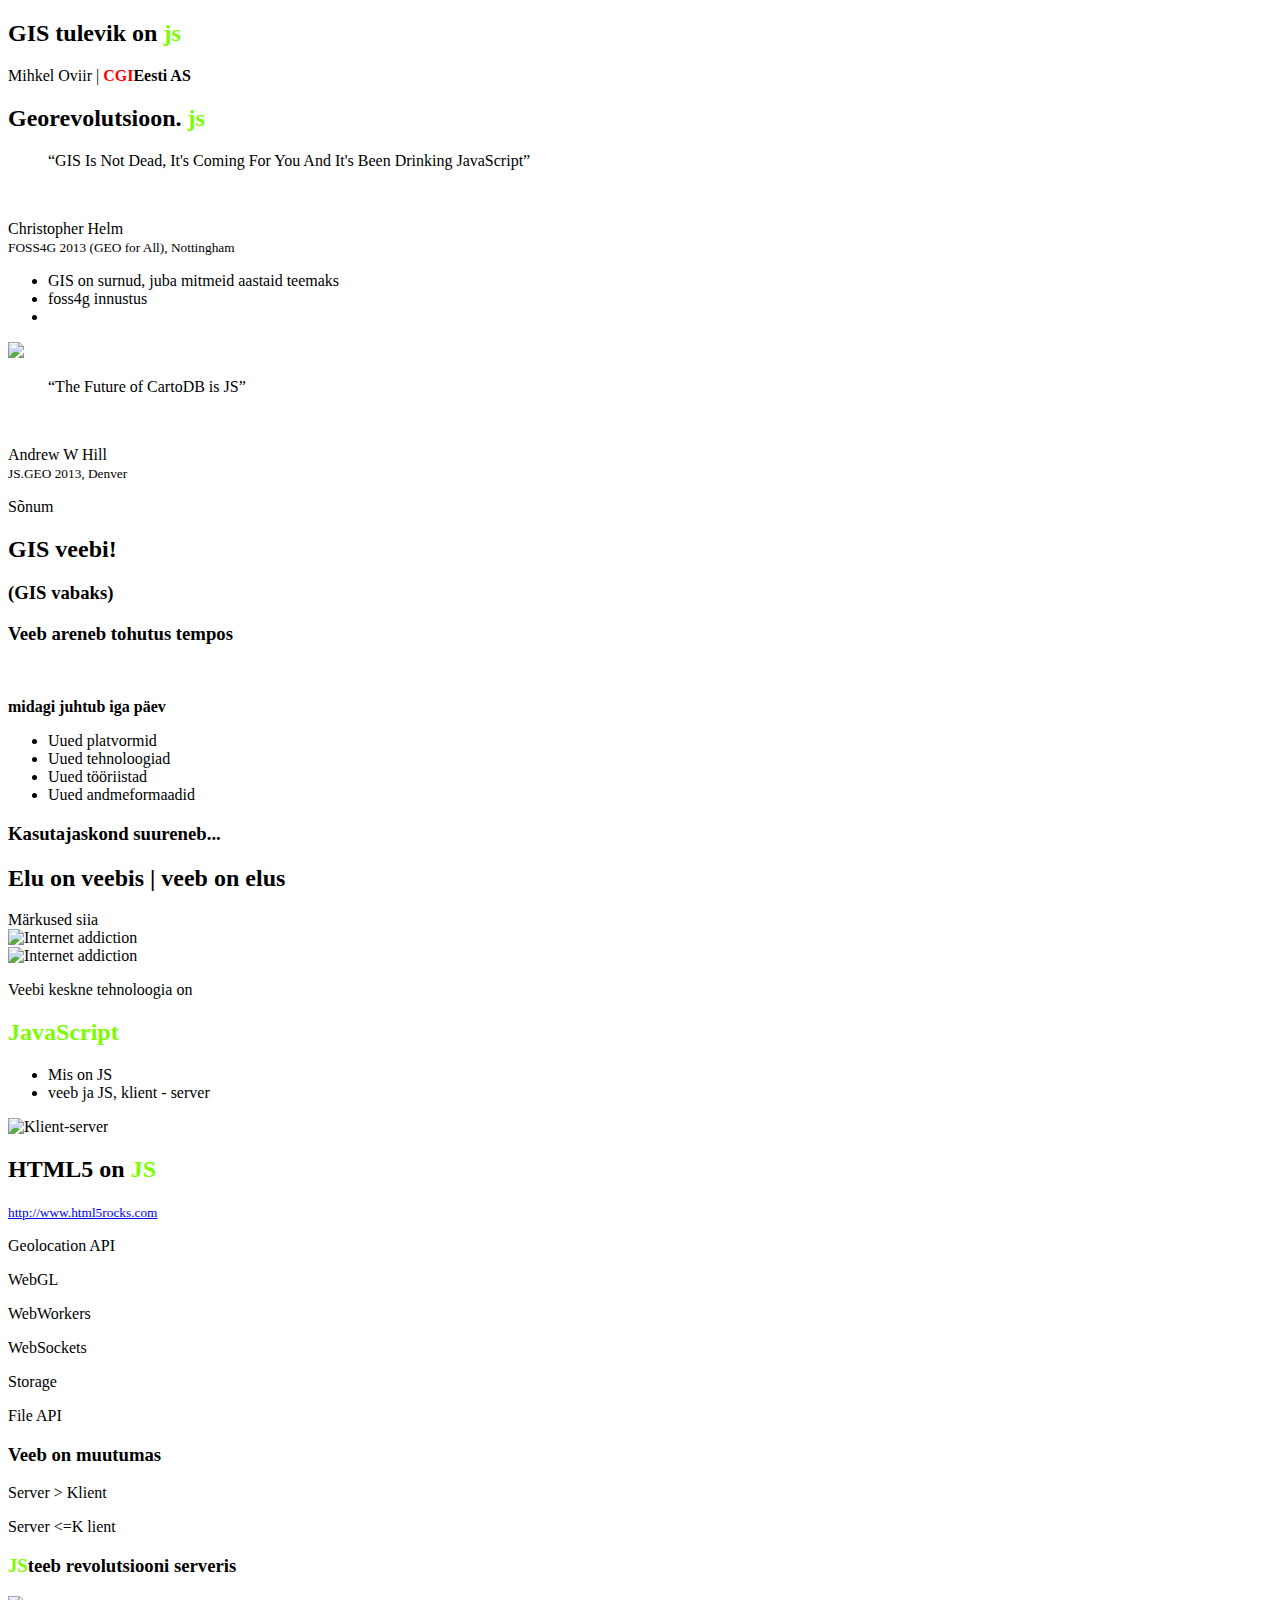
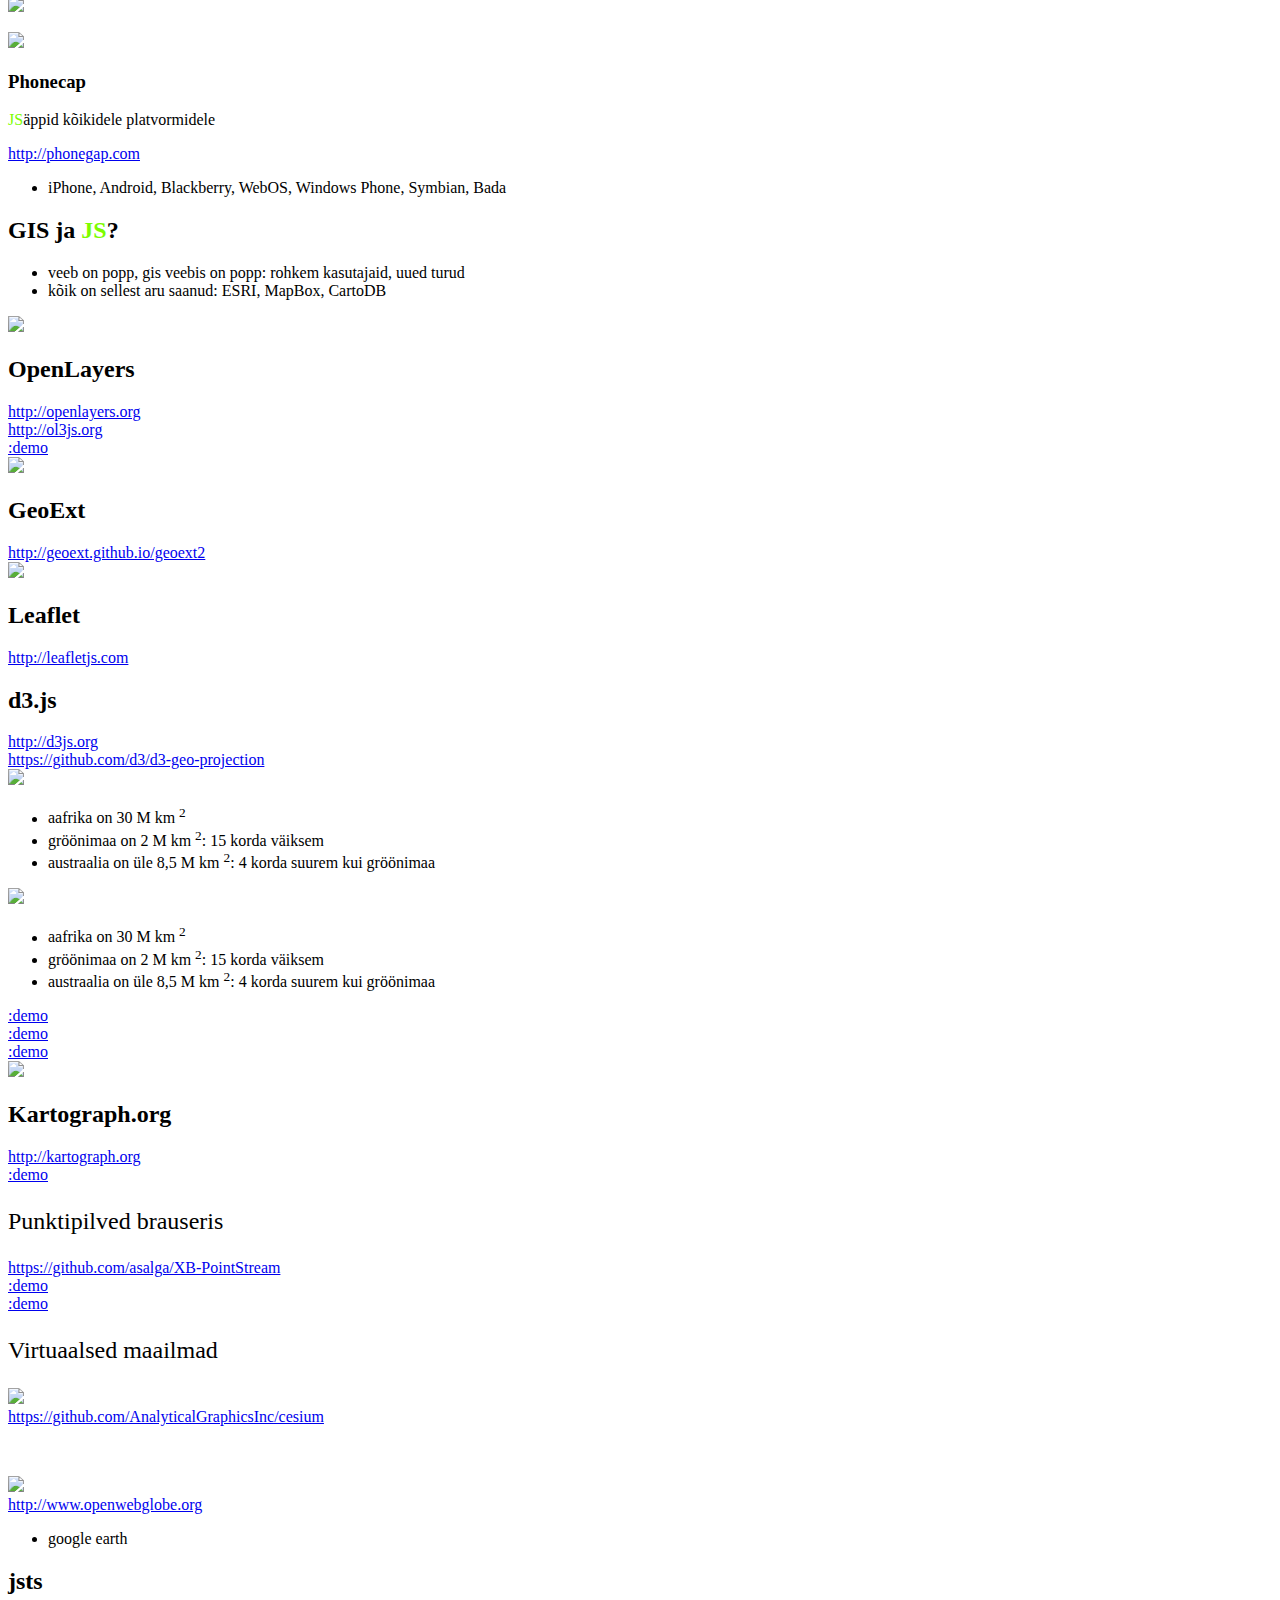
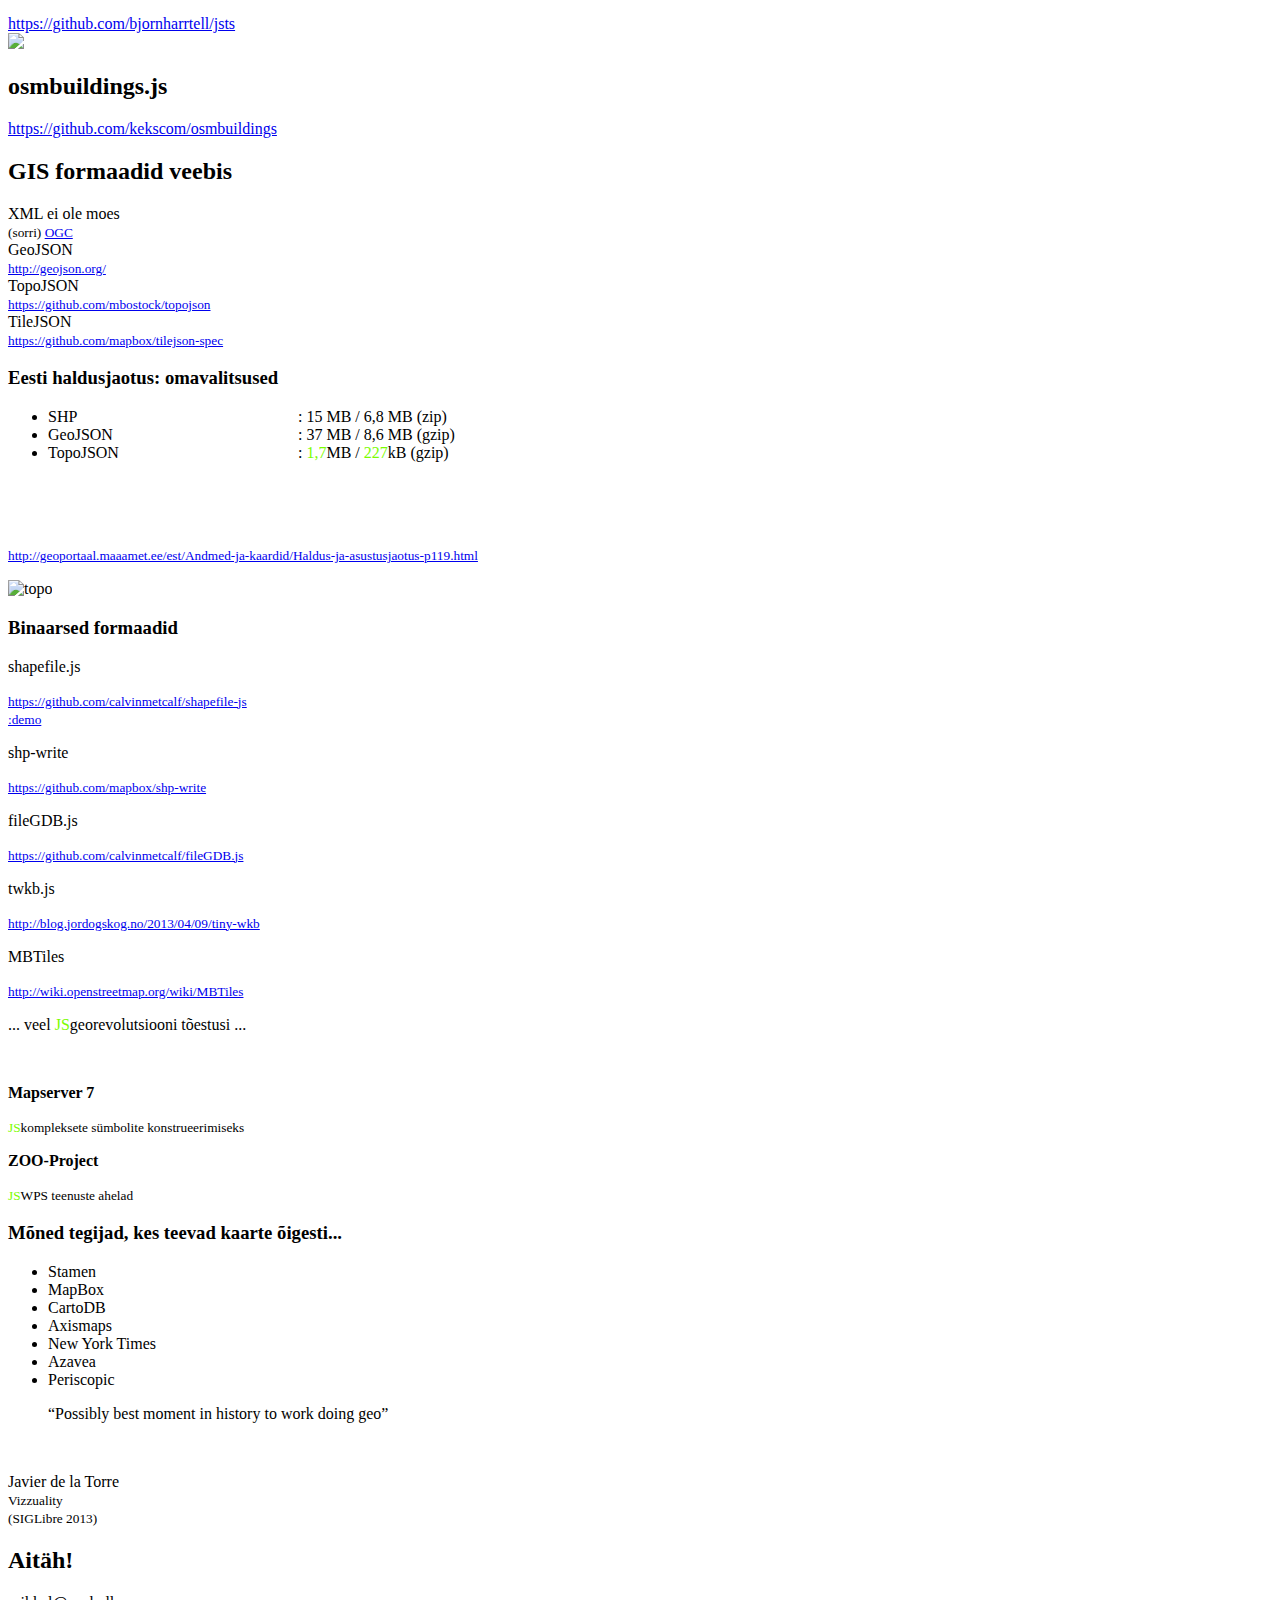
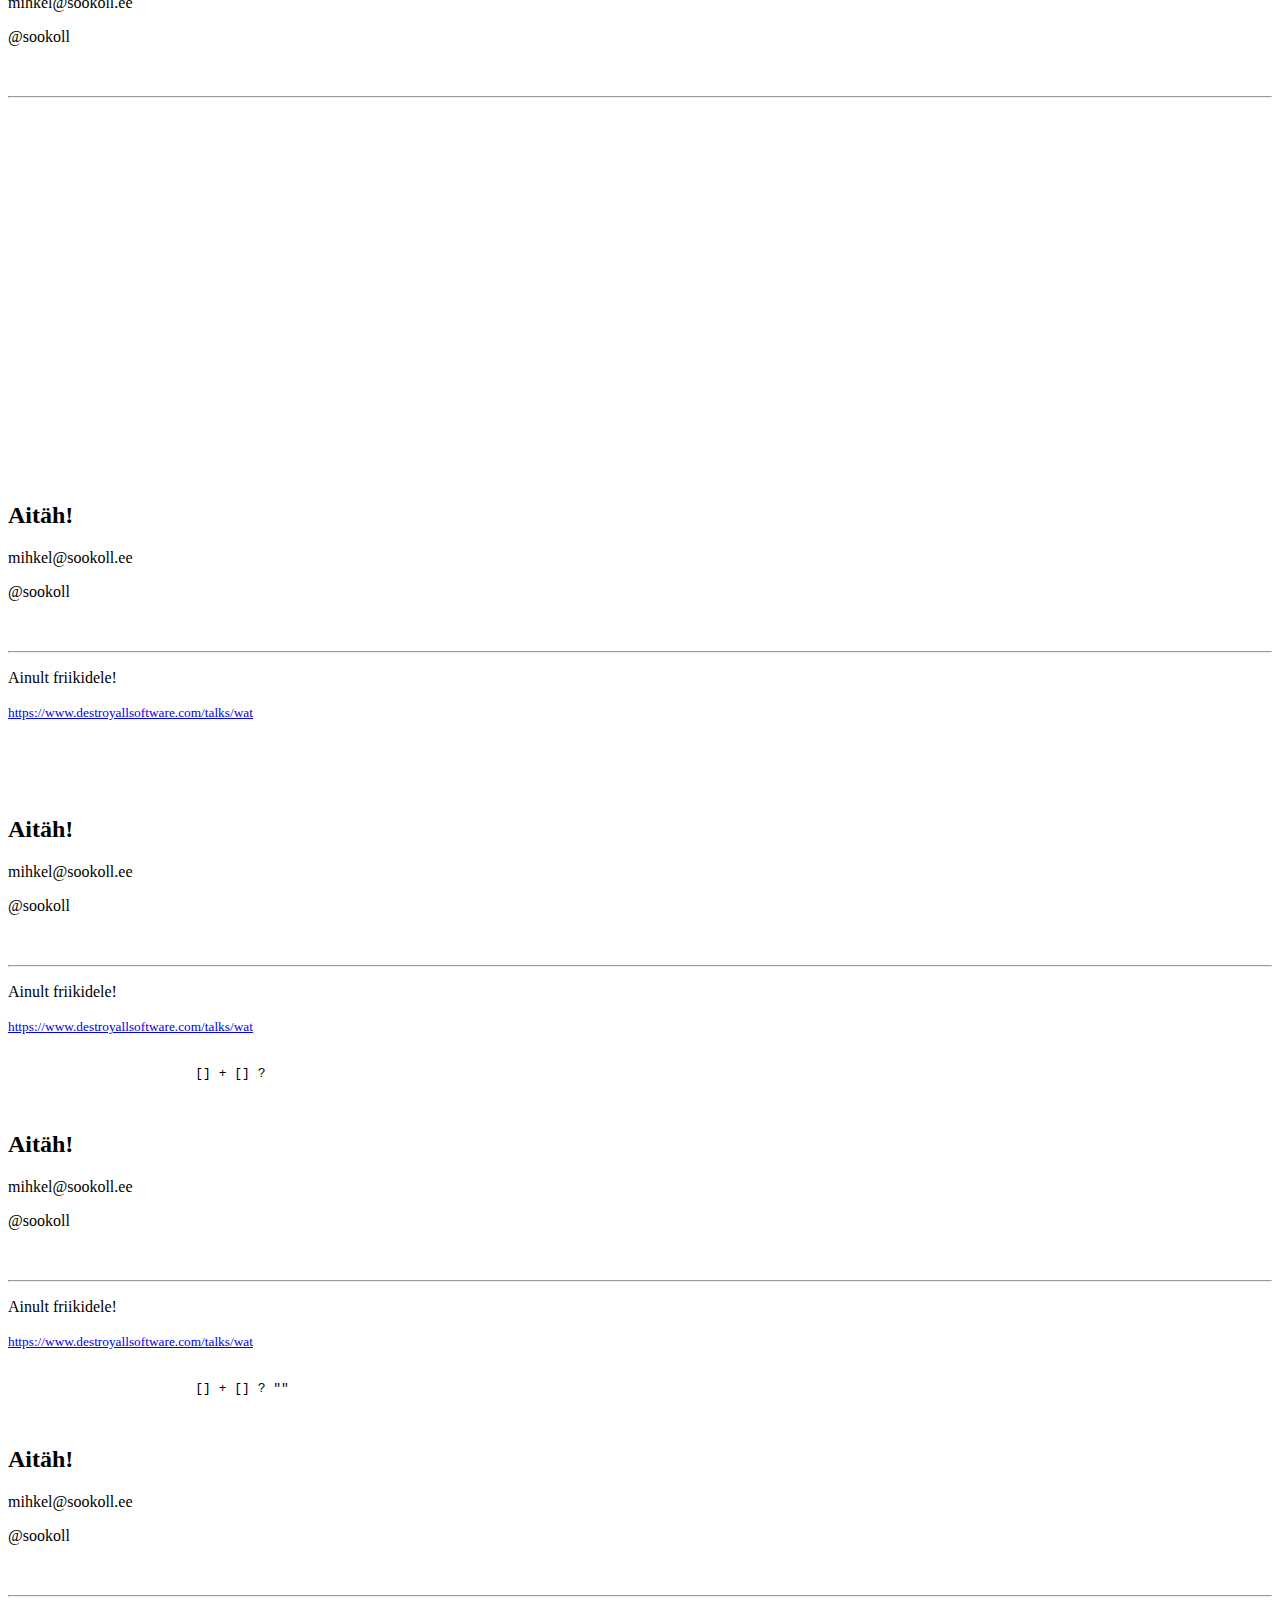
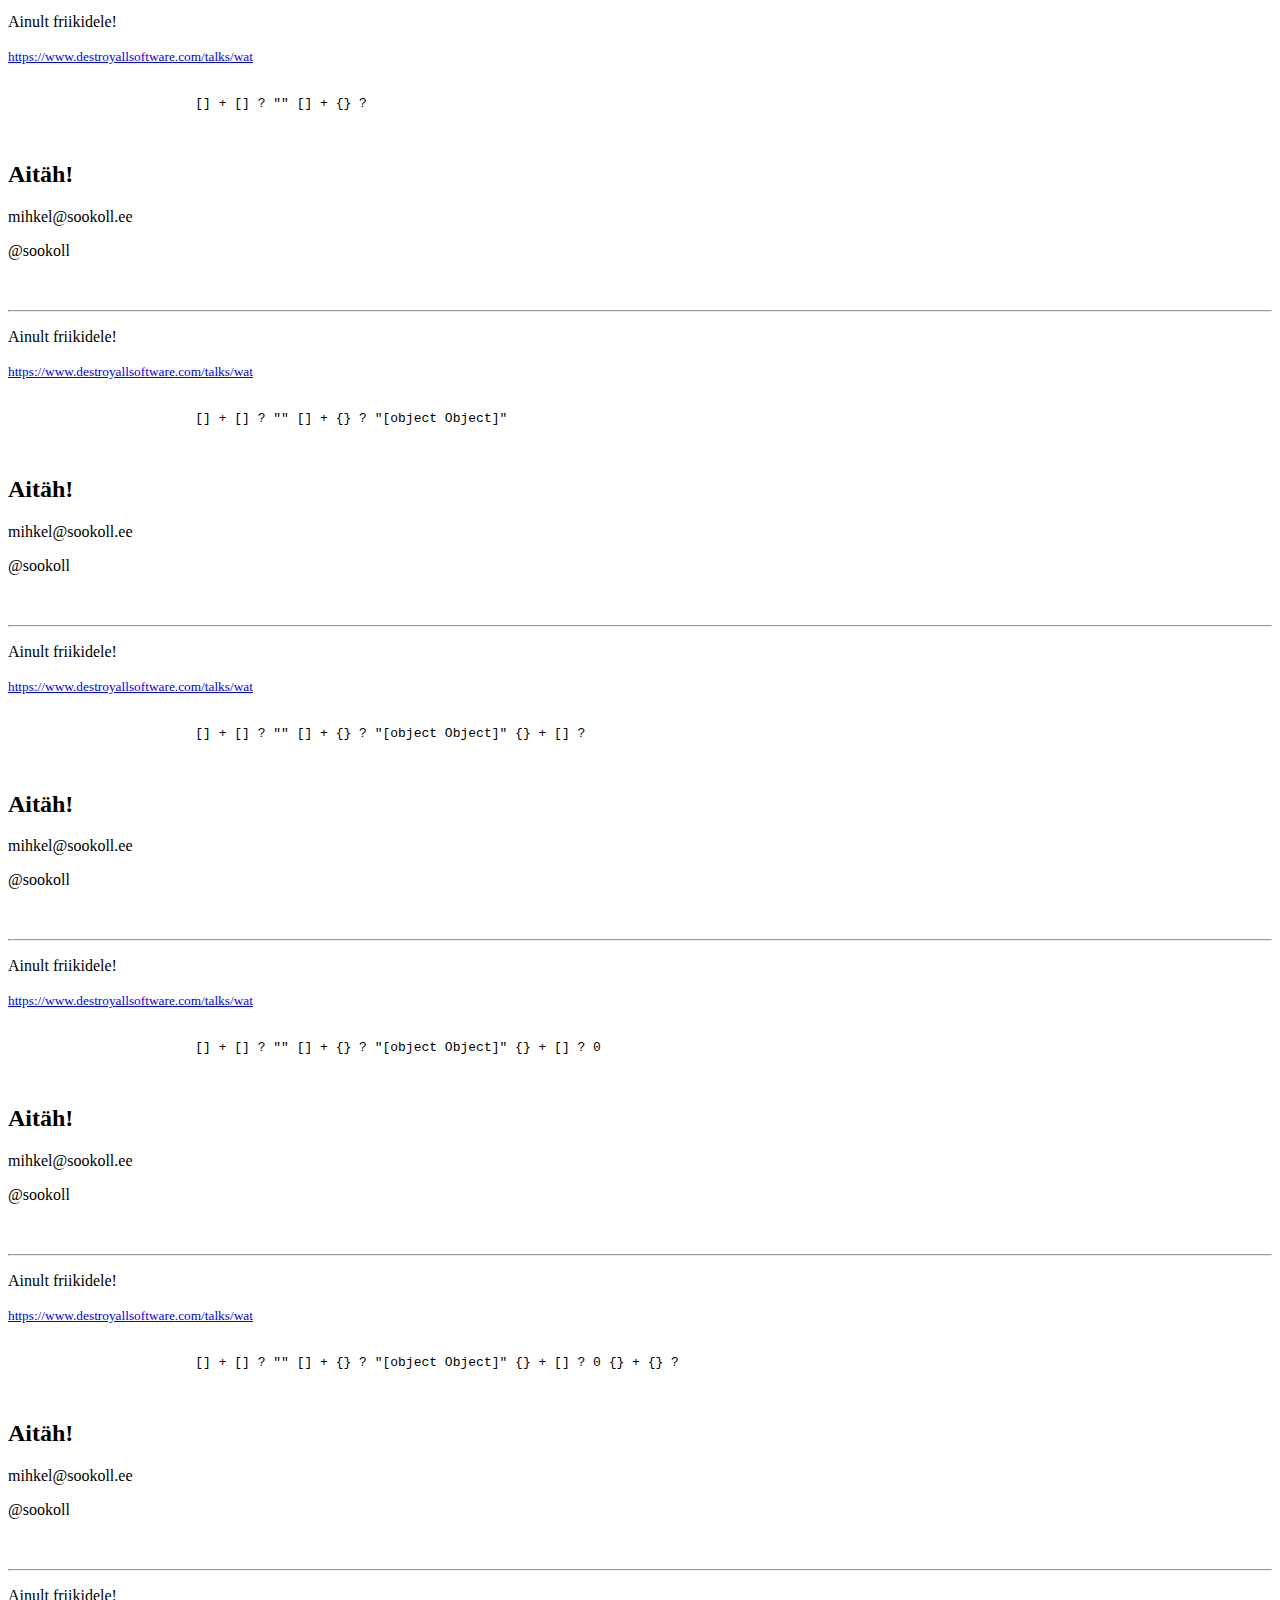
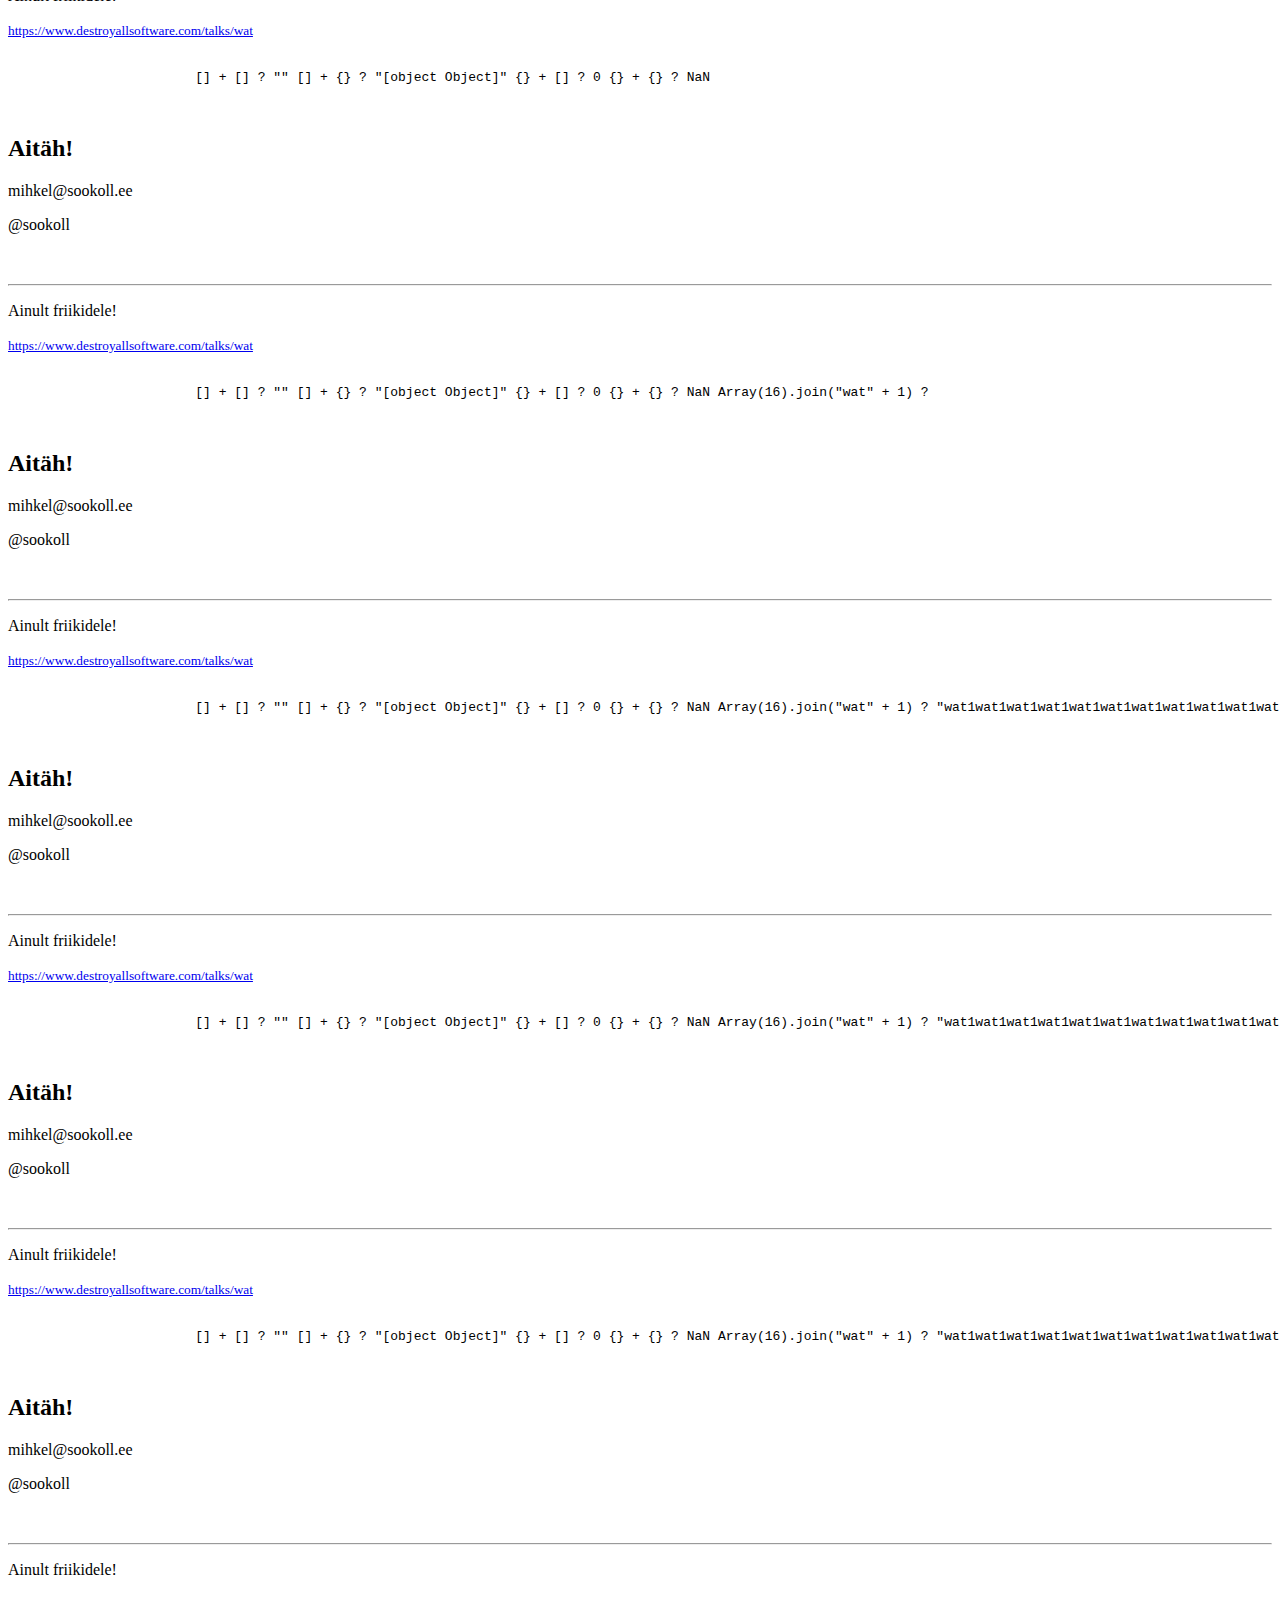
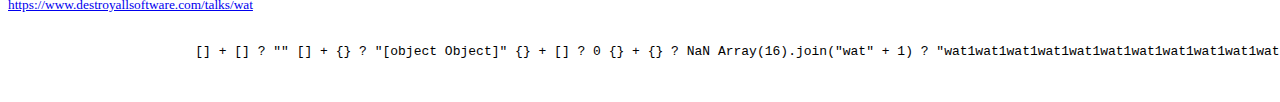
==== commit 18f76b1a: "Update index.html" ====
--- a/index.html
+++ b/index.html
@@ -422,7 +422,7 @@
                     <small>
                         <a href="http://blog.jordogskog.no/2013/04/09/tiny-wkb" target="_blank">http://blog.jordogskog.no/2013/04/09/tiny-wkb</a>
                         <br>
-                        <a href="demo/twkb/twkb.html" target="_blank">:demo</a>
+                        <!--<a href="demo/twkb/twkb.html" target="_blank">:demo</a>-->
                     </small>
                 </div>
                 <div class="fragment">
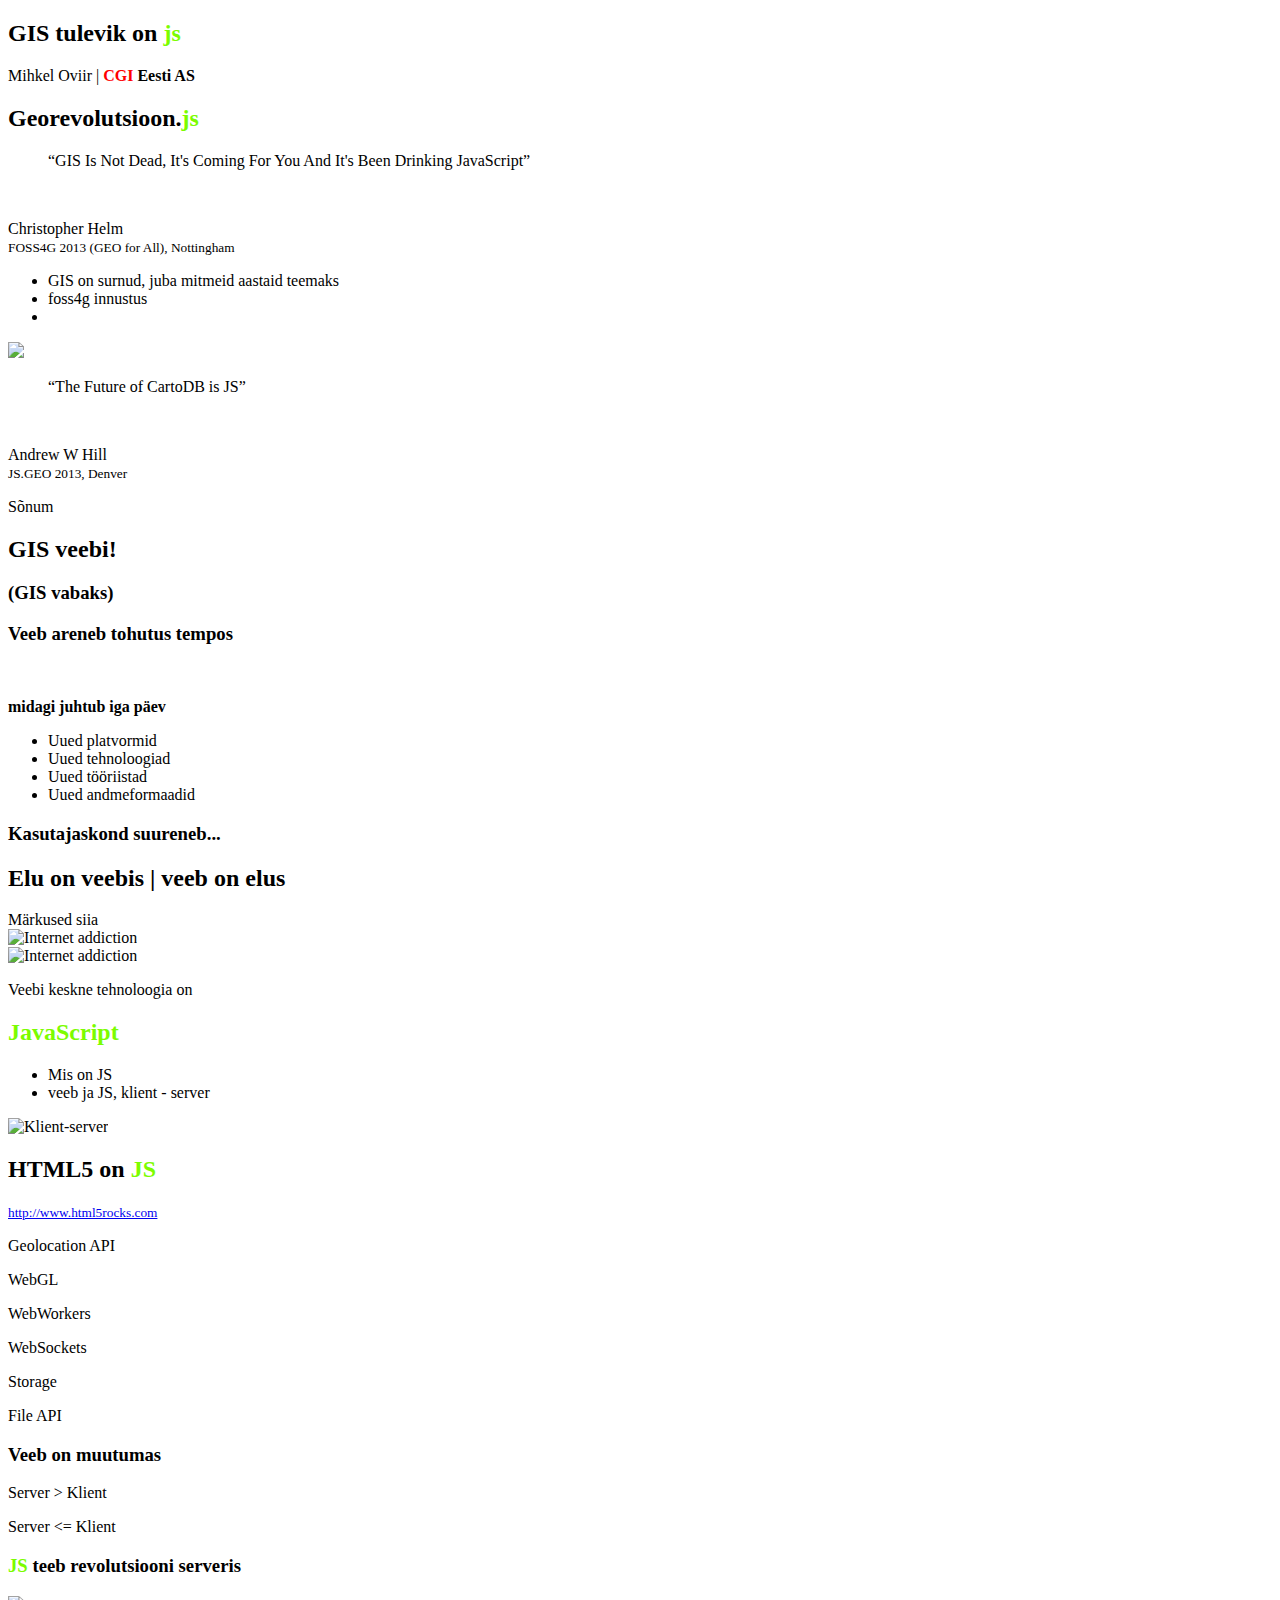
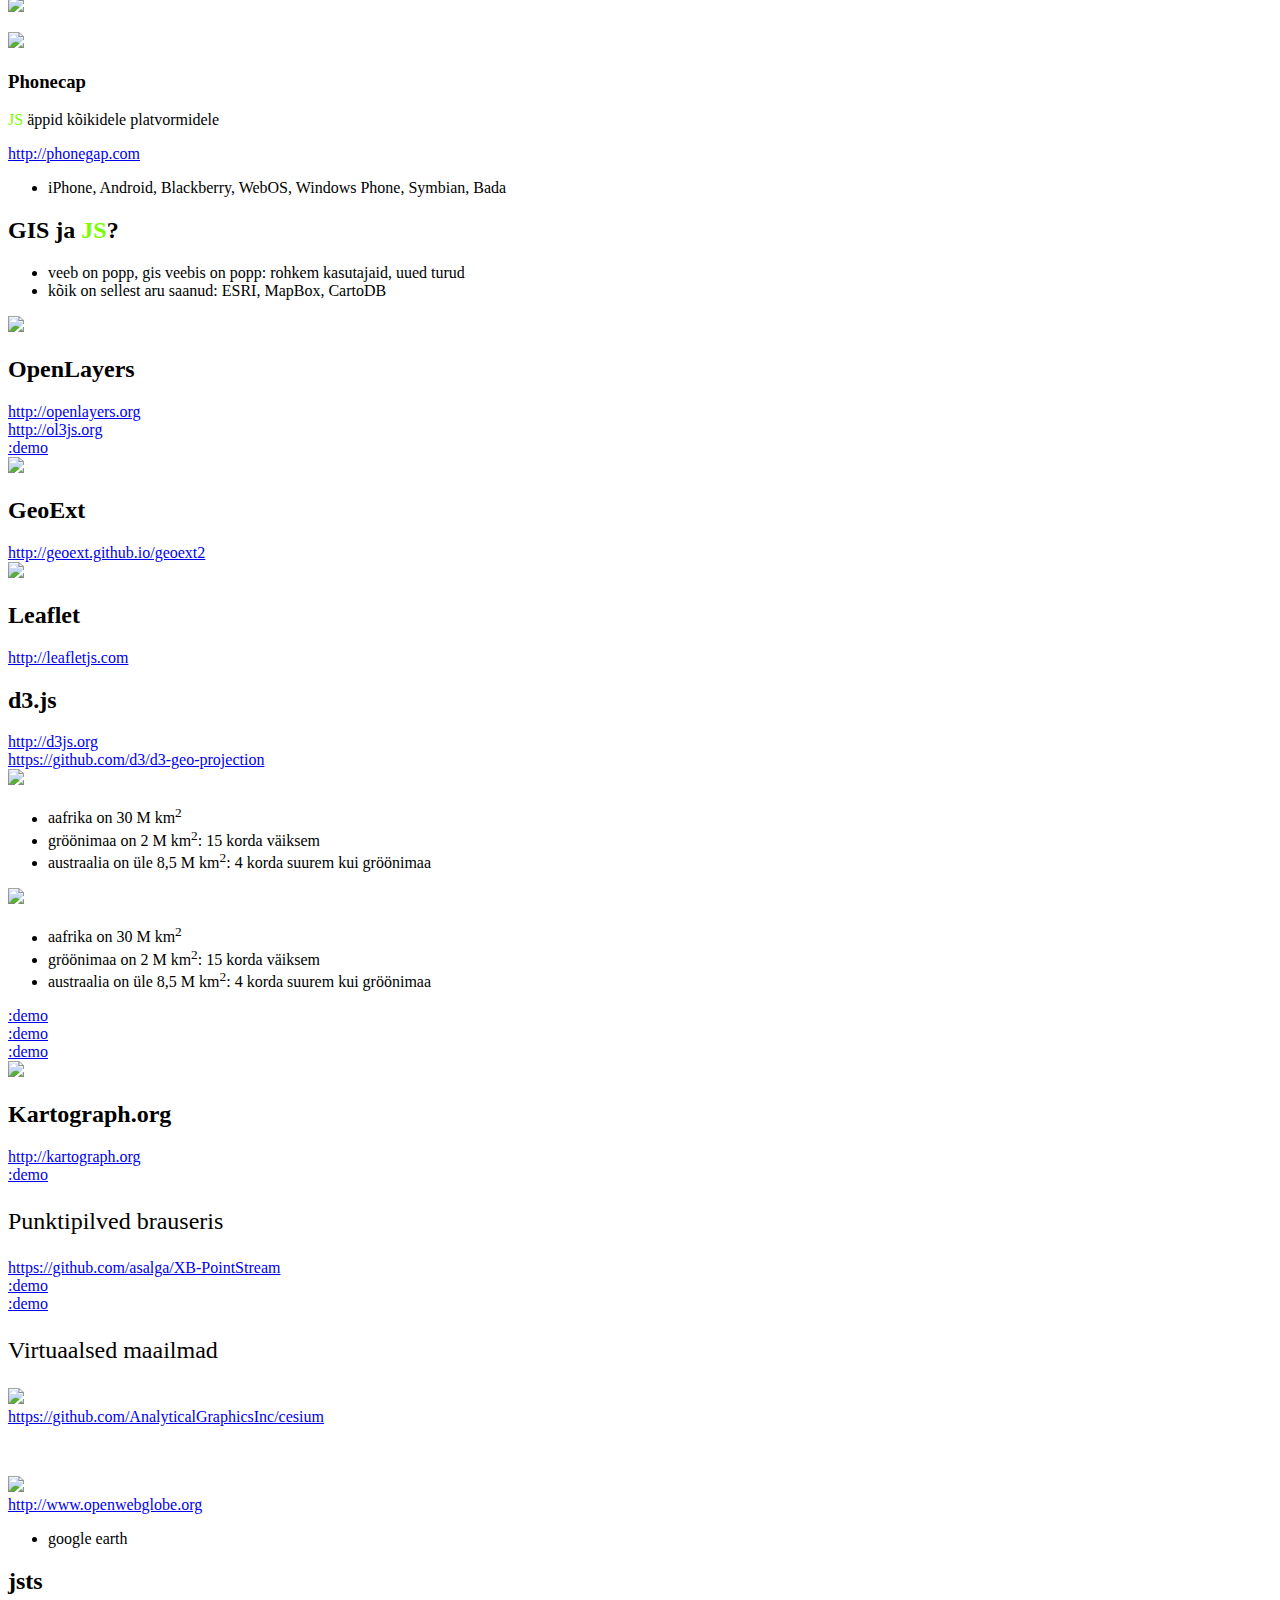
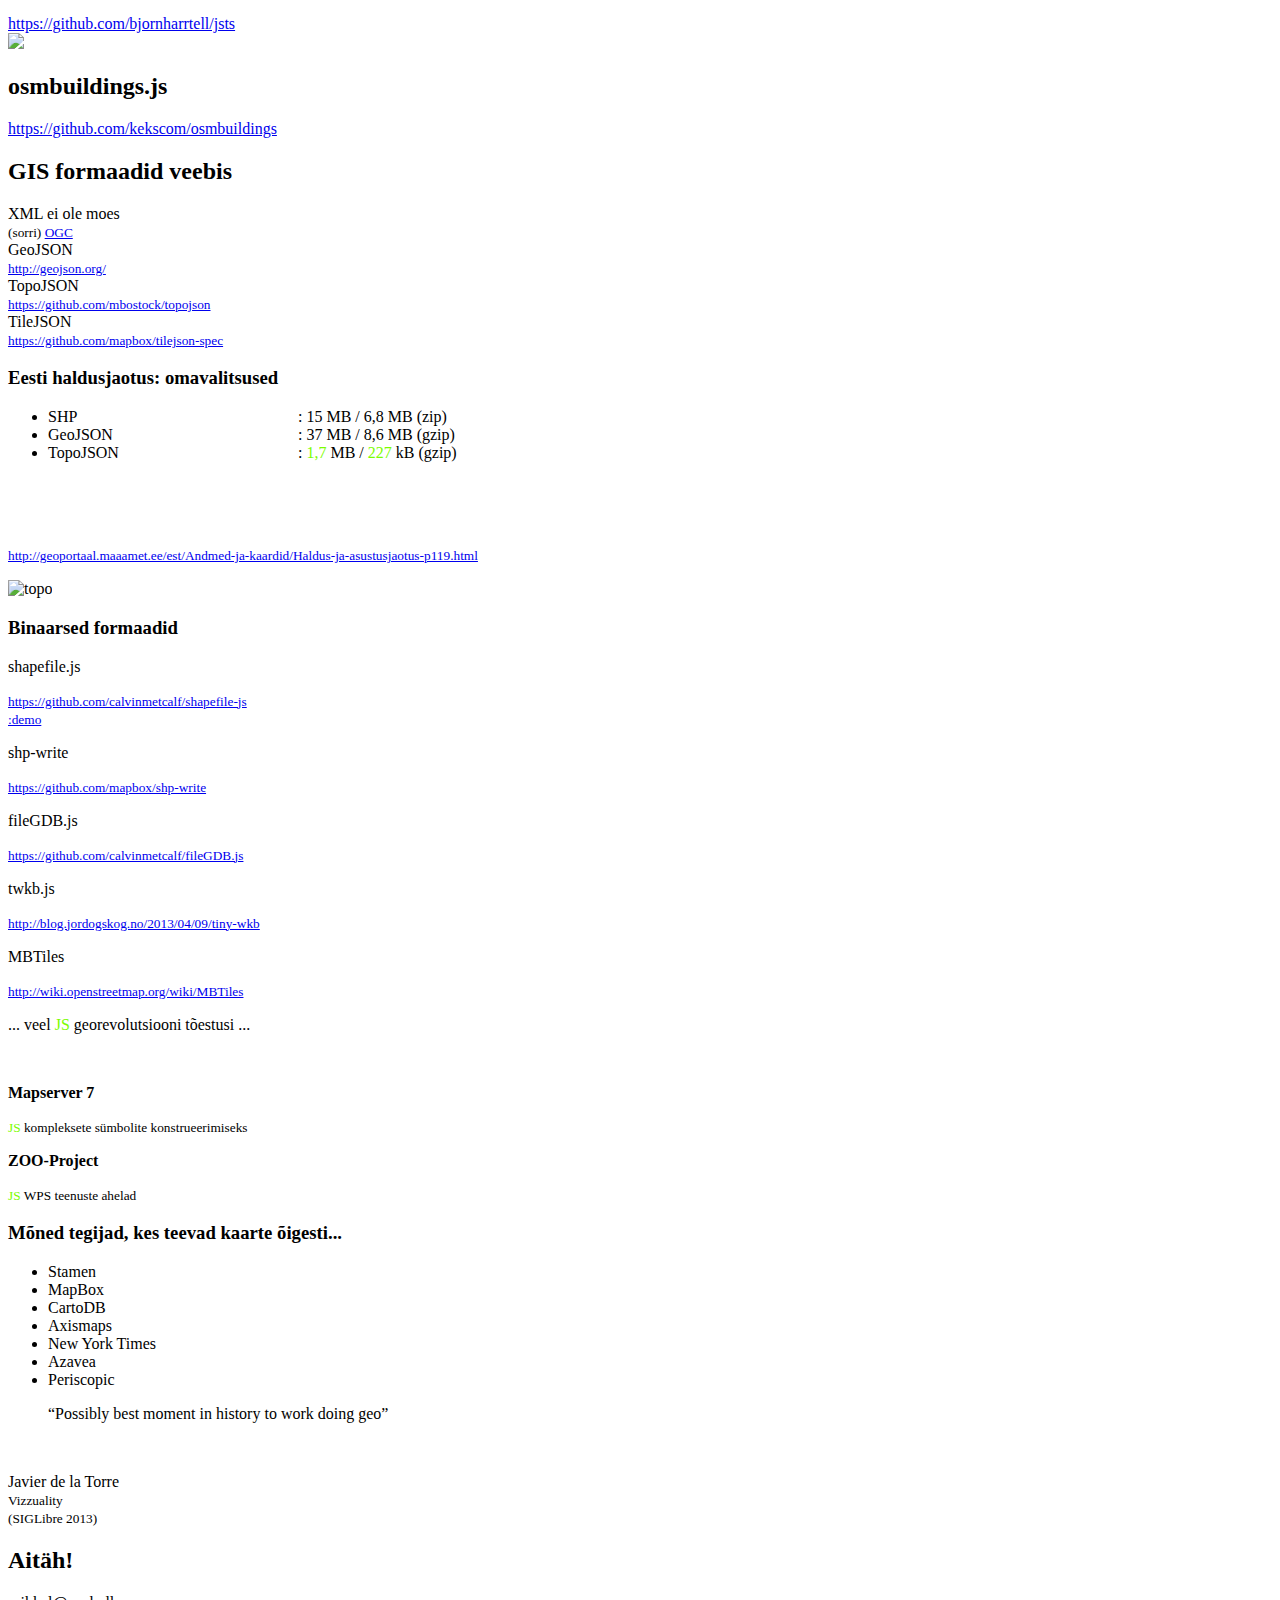
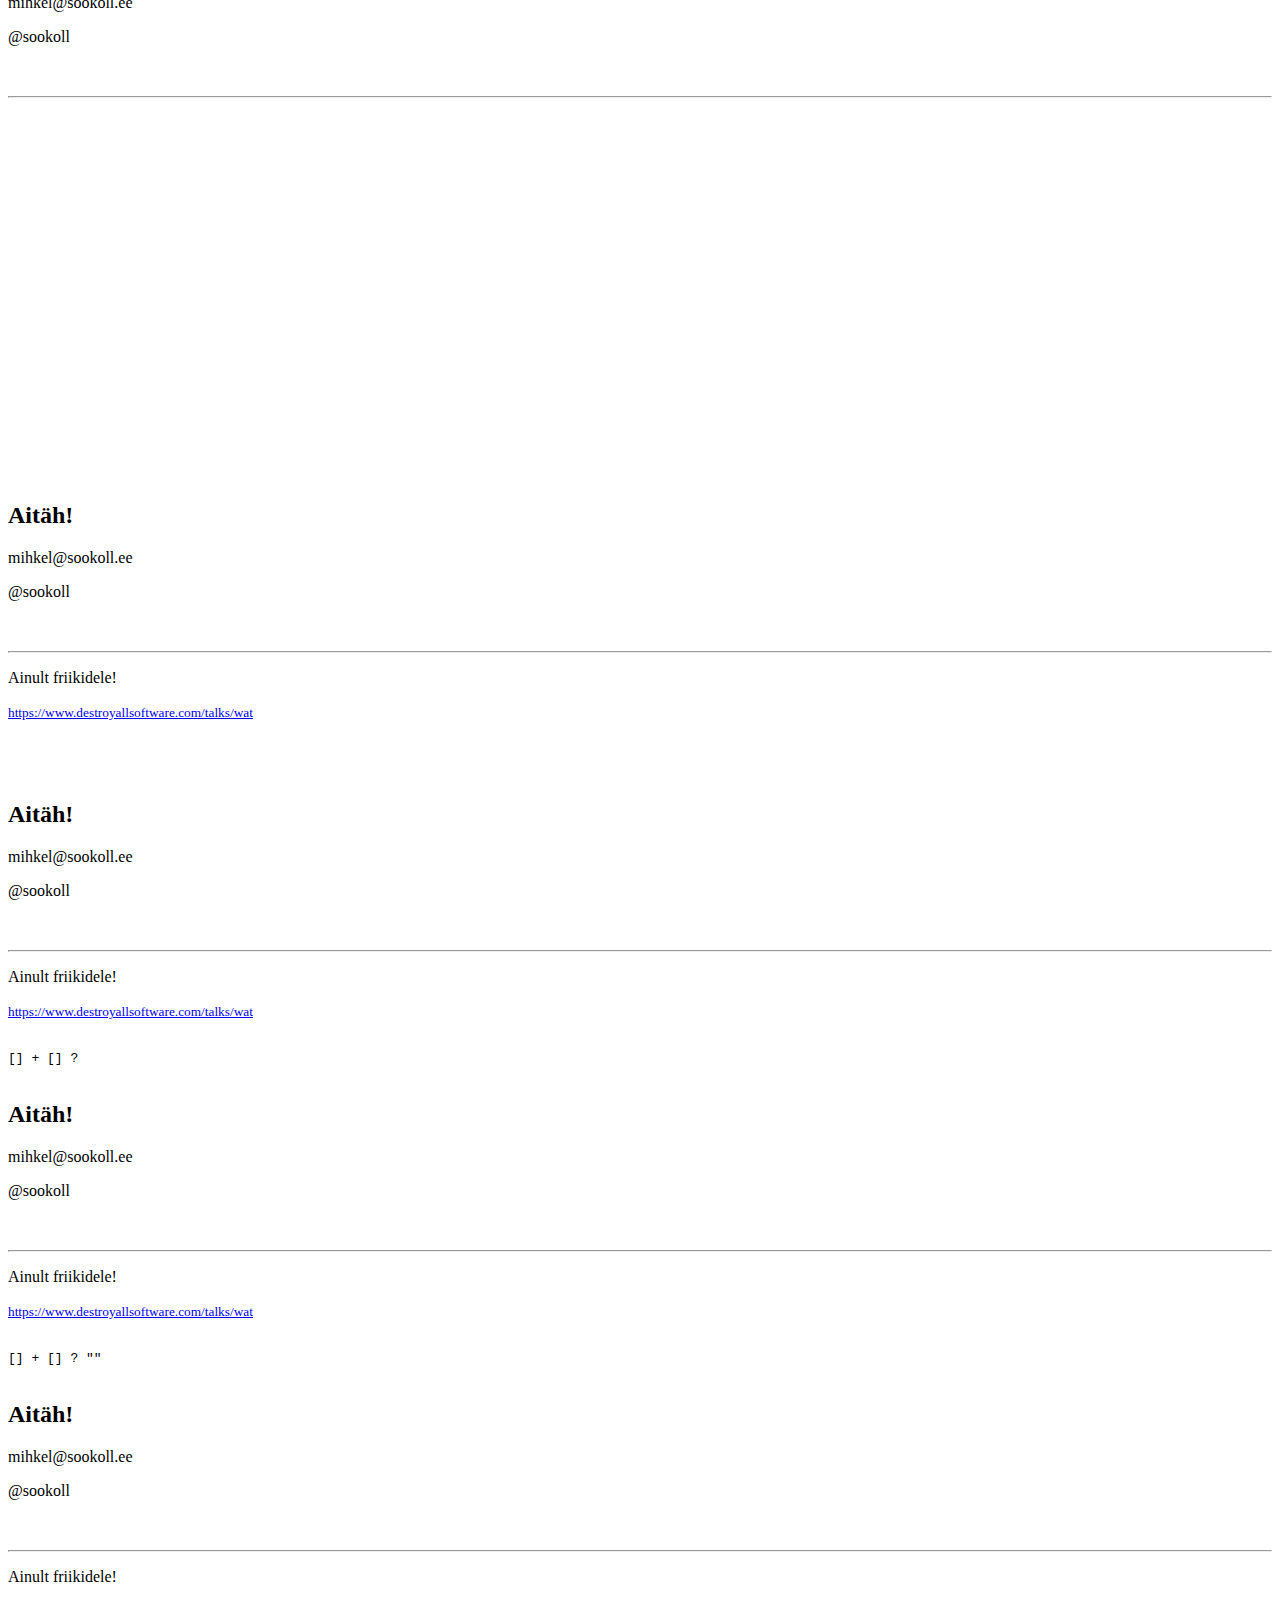
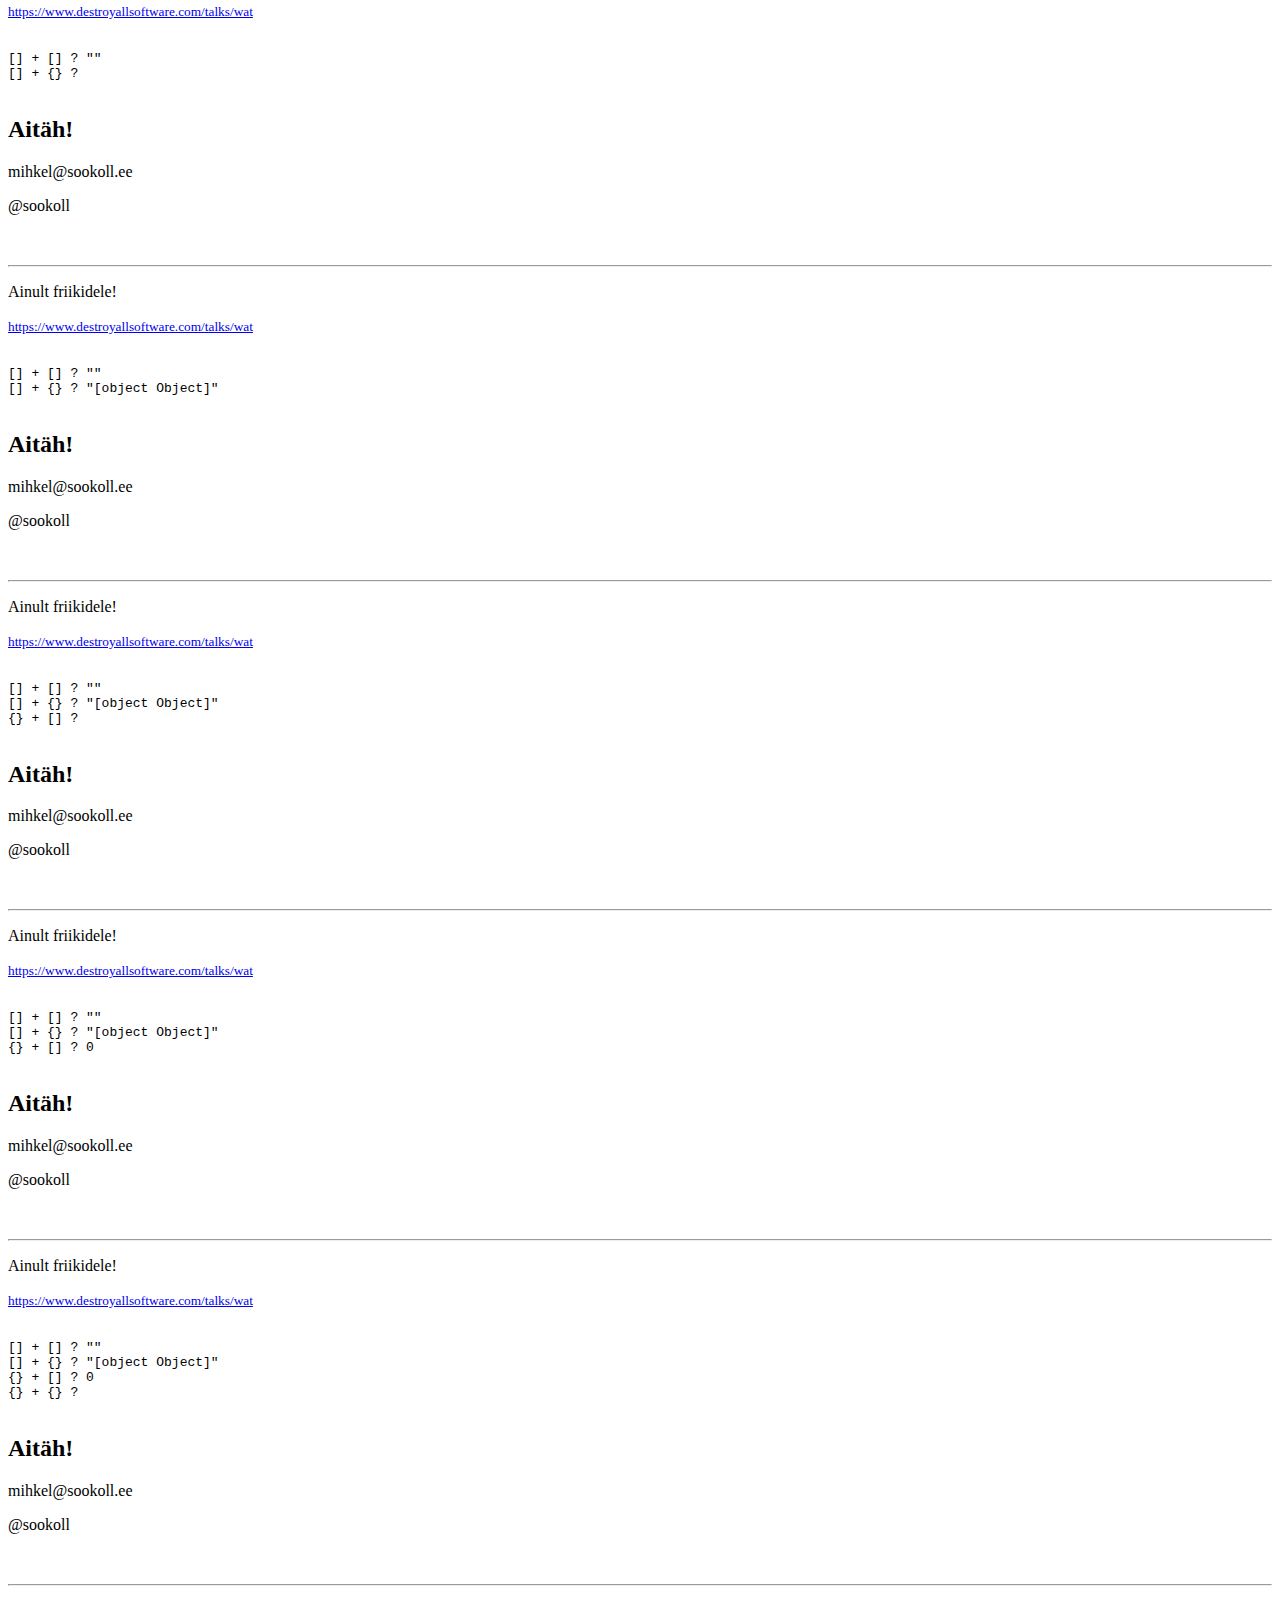
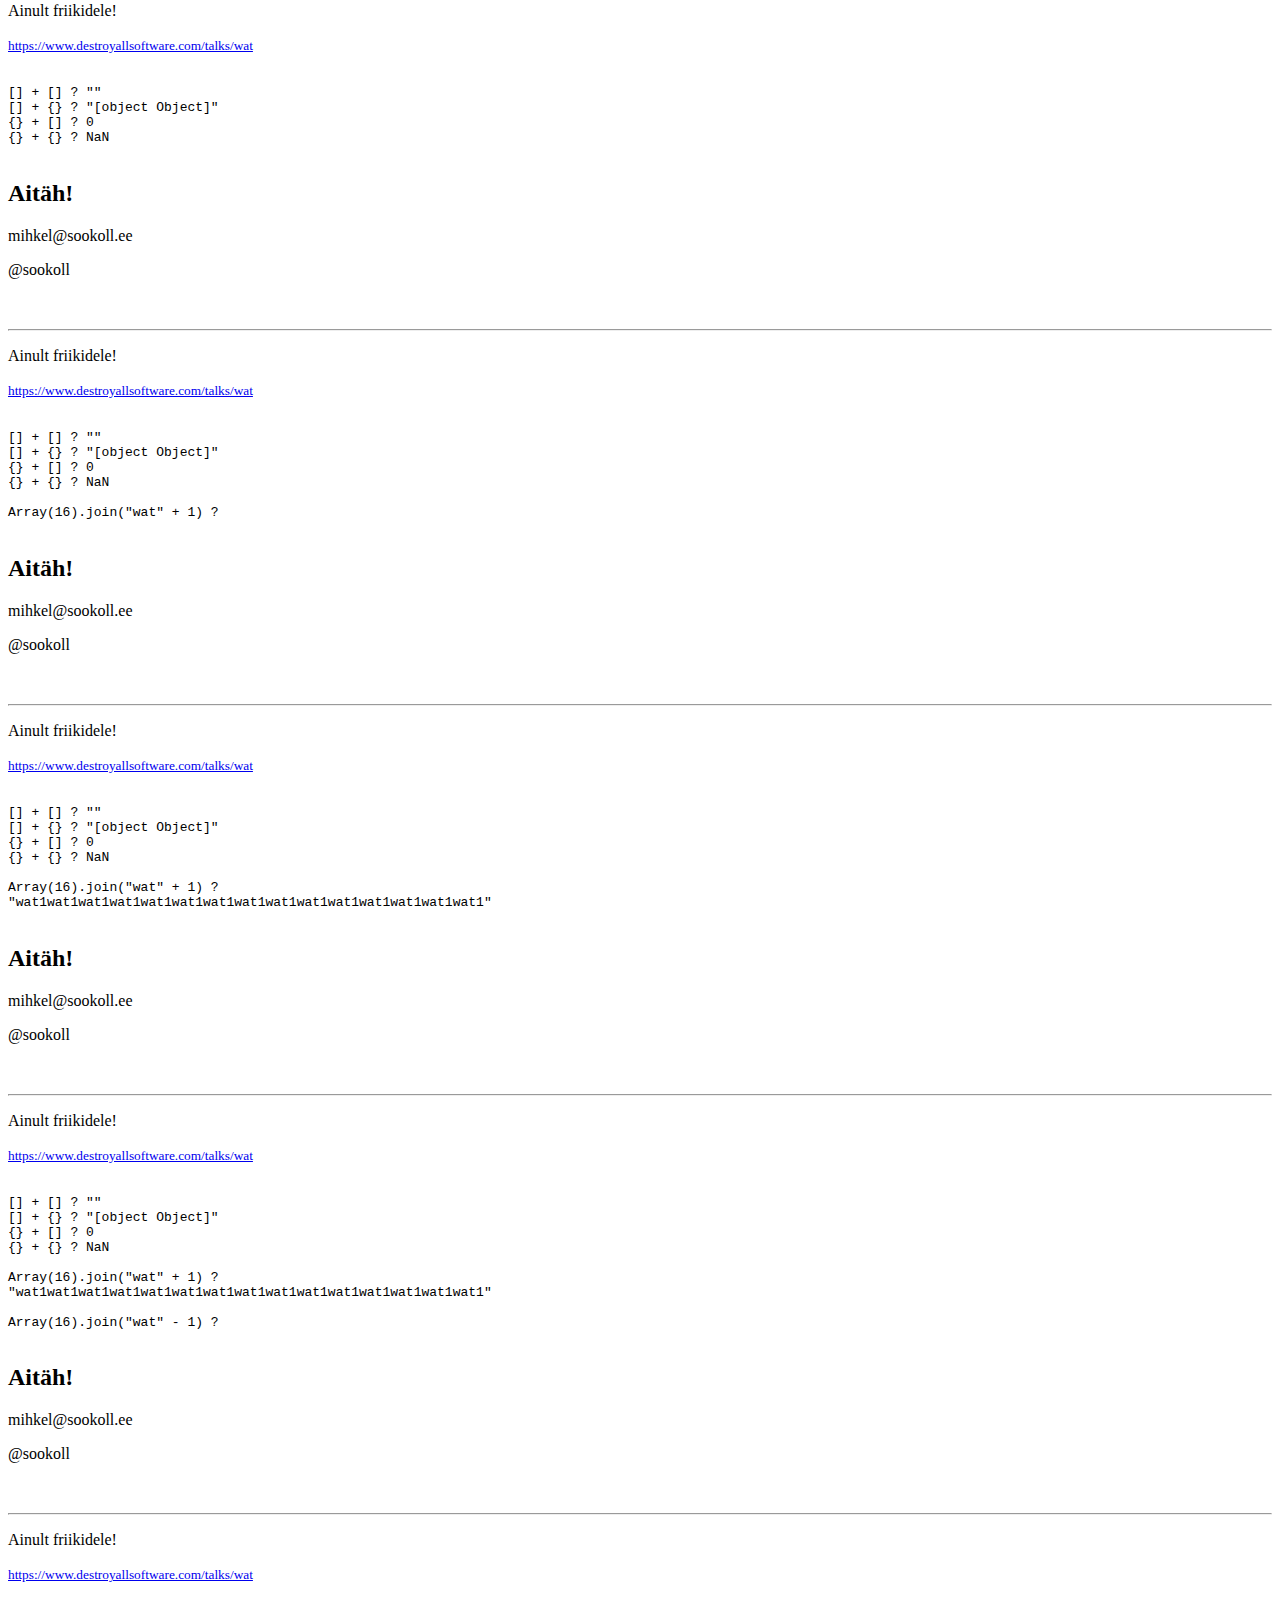
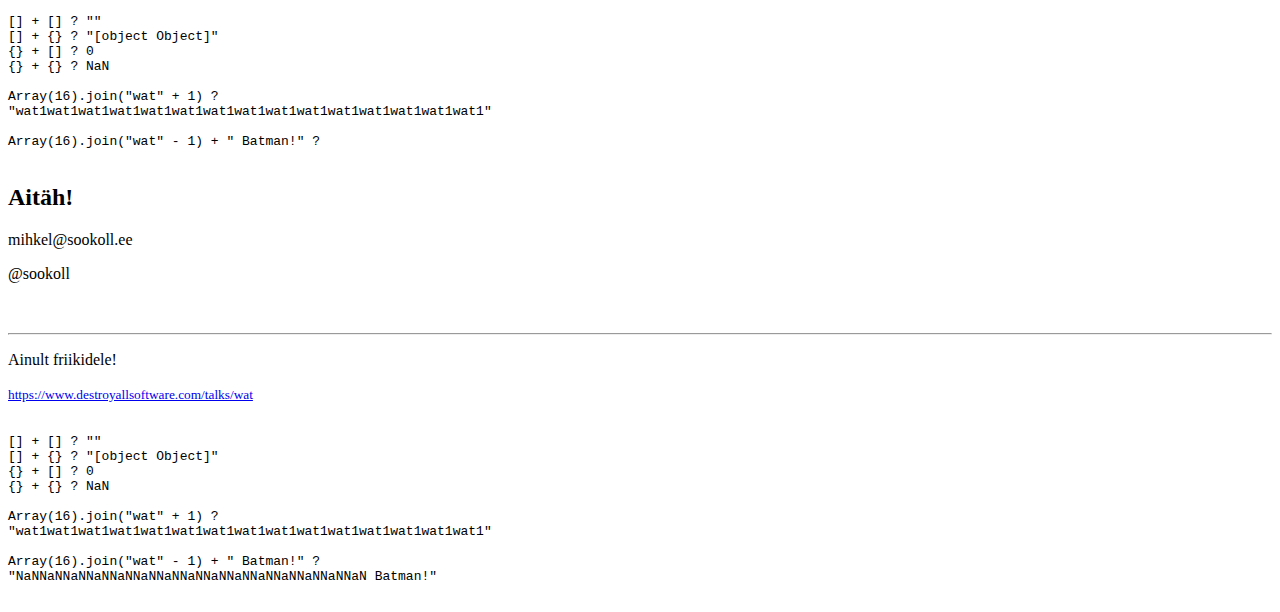
==== commit 0385dc77: "Update index.html" ====
--- a/index.html
+++ b/index.html
@@ -1,28 +1,27 @@
 <!doctype html>
 <html lang="en">
-
-<head>
-    <meta charset="utf-8">
-    <title>GIS tulevik on JS</title>
-    <meta name="description" content="ESTGIS 2013 konverentsi ettekanne">
-    <meta name="author" content="Hakim El Hattab">
-    <meta name="apple-mobile-web-app-capable" content="yes" />
-    <meta name="apple-mobile-web-app-status-bar-style" content="black-translucent" />
-    <meta name="viewport" content="width=device-width, initial-scale=1.0, maximum-scale=1.0, user-scalable=no">
-
-    <link rel="stylesheet" href="css/reveal.min.css">
-    <link rel="stylesheet" href="css/theme/default.css" id="theme">
-
-    <!-- For syntax highlighting -->
-    <link rel="stylesheet" href="lib/css/zenburn.css">
-
-    <!-- If the query includes 'print-pdf', use the PDF print sheet -->
-    <script>
-        document.write('<link rel="stylesheet" href="css/print/' + (window.location.search.match(/print-pdf/gi) ? 'pdf' : 'paper') + '.css" type="text/css" media="print">');
-    </script>
-
-    <style>
-        .li-label {
+	<head>
+		<meta charset="utf-8">
+		<title>GIS tulevik on JS</title>
+		<meta name="description" content="ESTGIS 2013 konverentsi ettekanne">
+		<meta name="author" content="Hakim El Hattab">
+		<meta name="apple-mobile-web-app-capable" content="yes" />
+		<meta name="apple-mobile-web-app-status-bar-style" content="black-translucent" />
+		<meta name="viewport" content="width=device-width, initial-scale=1.0, maximum-scale=1.0, user-scalable=no">
+        
+		<link rel="stylesheet" href="css/reveal.min.css">
+		<link rel="stylesheet" href="css/theme/default.css" id="theme">
+
+		<!-- For syntax highlighting -->
+		<link rel="stylesheet" href="lib/css/zenburn.css">
+
+		<!-- If the query includes 'print-pdf', use the PDF print sheet -->
+		<script>
+			document.write( '<link rel="stylesheet" href="css/print/' + ( window.location.search.match( /print-pdf/gi ) ? 'pdf' : 'paper' ) + '.css" type="text/css" media="print">' );
+		</script>
+        
+        <style>
+            .li-label {
                 display:inline-block;
                 width:250px
             }
@@ -38,810 +37,659 @@
             .green {
                 color:#7CFC00!important
             }
-    </style>
-
-    <!--[if lt IE 9]>
+            
+        </style>
+
+		<!--[if lt IE 9]>
 		<script src="lib/js/html5shiv.js"></script>
 		<![endif]-->
-</head>
-
-<body>
-
-    <div class="reveal">
-
-        <!-- Any section element inside of this container is displayed as a slide -->
-        <div class="slides">
-            <section data-background="img/norra_reis_mv_1.png">
-                <h2>GIS tulevik on
-                    <span class="green">js</span>
-                </h2>
-                <p>
-                    Mihkel Oviir |
-                    <b>
-                        <span style="color:red">CGI</span>Eesti AS</b>
-                </p>
-            </section>
-
-            <section data-background="img/norra_reis_mv_1.png">
-                <h2>Georevolutsioon.
-                    <span class="green">js</span>
-                </h2>
-            </section>
-
-            <section data-background="img/norra_reis_mv_1.png">
-                <blockquote cite="http://searchservervirtualization.techtarget.com/definition/Our-Favorite-Technology-Quotations">
-                    &ldquo;GIS Is Not Dead, It's Coming For You And It's Been Drinking JavaScript&rdquo;
-                </blockquote>
-                <p>&nbsp;</p>
-                <p>
-                    Christopher Helm
-                    <br>
-                    <small>FOSS4G 2013 (GEO for All), Nottingham</small>
-                </p>
-                <aside class="notes">
+	</head>
+
+	<body>
+
+		<div class="reveal">
+
+			<!-- Any section element inside of this container is displayed as a slide -->
+			<div class="slides">
+				<section data-background="img/norra_reis_mv_1.png">
+					<h2>GIS tulevik on <span class="green">js</span></h2>
+                    <p>
+						Mihkel Oviir | <b><span style="color:red">CGI</span> Eesti AS</b>
+					</p>
+				</section>
+                
+                <section data-background="img/norra_reis_mv_1.png">
+					<h2>Georevolutsioon.<span class="green">js</span></h2>
+				</section>
+
+				<section data-background="img/norra_reis_mv_1.png">
+					<blockquote cite="http://searchservervirtualization.techtarget.com/definition/Our-Favorite-Technology-Quotations">
+						&ldquo;GIS Is Not Dead, It's Coming For You And It's Been Drinking JavaScript&rdquo;
+					</blockquote>
+                    <p>&nbsp;</p>
+                    <p>
+                        Christopher Helm<br>
+                        <small>FOSS4G 2013 (GEO for All), Nottingham</small>
+                    </p>
+                    <aside class="notes">
+						<ul>
+                            <li>GIS on surnud, juba mitmeid aastaid teemaks</li>
+                            <li>foss4g innustus</li>
+                            <li></li>
+                        </ul>
+					</aside>
+				</section>
+
+                <section data-background="img/norra_reis_mv_1.png">
+                    <img class="naked-img" src="img/cartodb_logo.png">
+                    <blockquote cite="http://searchservervirtualization.techtarget.com/definition/Our-Favorite-Technology-Quotations">
+						&ldquo;The Future of CartoDB is JS&rdquo;
+					</blockquote>
+                    <p>&nbsp;</p>
+                    <p>
+                        Andrew W Hill<br>
+                        <small>JS.GEO 2013, Denver</small>
+                    </p>
+                </section>
+
+				<section data-background="img/norra_reis_mv_1.png">
+					<p>Sõnum</p>
+                    <h2>GIS veebi!</h2>
+                    <h3>(GIS vabaks)</h3>
+				</section>
+                
+                <section data-background="img/norra_reis_mv_1.png">
+					<h3>Veeb areneb tohutus tempos</h3>
+                    
+                    <p>&nbsp;</p>
+                    <p class="fragment"><b>midagi juhtub iga päev</b></p>
+                    <aside class="notes">
+						<ul>
+                            <li>Uued platvormid</li>
+                            <li>Uued tehnoloogiad</li>
+                            <li>Uued tööriistad</li>
+                            <li>Uued andmeformaadid</li>
+                            
+                        </ul>
+					</aside>
+                </section>
+                
+                <section data-background="img/norra_reis_mv_1.png">
+                    <h3>Kasutajaskond suureneb...</h3>
+                </section>
+
+				<section data-background="img/norra_reis_mv_1.png">
+                    <h2>Elu on veebis | veeb on elus</h2>
+                    <aside class="notes">
+                        Märkused siia
+                    </aside>
+                </section>
+                
+                <section data-background="img/norra_reis_mv_1.png">
+                    <img src="img/internet_addiction2.jpg" alt="Internet addiction">
+                </section>
+                
+                <section data-background="img/norra_reis_mv_1.png">
+                    <img src="img/internet_addiction1.jpg" alt="Internet addiction">
+                </section>
+
+				<section data-background="img/norra_reis_mv_1.png">
+                    <p>Veebi keskne tehnoloogia on</p>
+					<h2><span class="green">JavaScript</span></h2>
+                    <aside class="notes">
+						<ul>
+                            <li>Mis on JS</li>
+                            <li>veeb ja JS, klient - server</li>
+                        </ul>
+					</aside>
+				</section>
+                
+                <section data-background="img/norra_reis_mv_1.png">
+                    <img src="img/klient-server.jpg" alt="Klient-server">
+				</section>
+
+				<section data-background="img/norra_reis_mv_1.png">
+					<h2>HTML5 on <span class="green">JS</span></h2>
+                    <p><small><a href="http://www.html5rocks.com" target="_blank">http://www.html5rocks.com</a></small></p>
+                    <p>Geolocation API</p>
+                    <p>WebGL</p>
+                    <p>WebWorkers</p>
+                    <p>WebSockets</p>
+                    <p>Storage</p>
+                    <p>File API</p>
+				</section>
+                
+                <section data-background="img/norra_reis_mv_1.png">
+					<h3>Veeb on muutumas</h3>
+                    <p class="fragment gray-out">Server > Klient</p>
+                    <p class="fragment">Server <= Klient</p>
+				</section>
+                
+                <section data-background="img/norra_reis_mv_1.png">
+					<h3><span class="green">JS</span> teeb revolutsiooni serveris</h3>
+                    <p><a href="http://nodejs.org" target="_blank"><img class="naked-img" src="img/node.png"></a></p>
+				</section>
+                
+                <section data-background="img/norra_reis_mv_1.png">
+					<img class="naked-img" src="img/phonecap_logo.svg" style="width:180px">
+                    <h3>Phonecap</h3>
+                    <p><span class="green">JS</span> äppid kõikidele platvormidele</p>
+                    <p><a href="http://phonegap.com/" target="_blank">http://phonegap.com</a></p>
+                    <aside class="notes">
+                        <ul>
+                            <li>iPhone, Android, Blackberry, WebOS, Windows Phone, Symbian, Bada</li>
+                        </ul>
+                    </aside>
+				</section>
+
+				<section data-background="img/norra_reis_mv_1.png">
+					<h2>GIS ja <span class="green">JS</span>?</h2>
+                    <aside class="notes">
+						<ul>
+                            <li>veeb on popp, gis veebis on popp: rohkem kasutajaid, uued turud</li>
+                            <li>kõik on sellest aru saanud: ESRI, MapBox, CartoDB</li>
+                        </ul>
+					</aside>
+				</section>
+
+				<section data-background="img/norra_reis_mv_1.png">
+					<img class="naked-img" src="img/ol.png">
+                    <h2>OpenLayers</h2>
+                    <a href="http://openlayers.org" target="_blank">http://openlayers.org</a><br>
+                    <a href="http://ol3js.org" target="_blank">http://ol3js.org</a><br>
+                    <a href="demo/ol3/" target="_blank">:demo</a>
+                </section>
+                
+                <section data-background="img/norra_reis_mv_1.png">
+					<img class="naked-img" src="img/geoext_logo.png">
+                    <h2>GeoExt</h2>
+                    <a href="http://geoext.github.io/geoext2" target="_blank">http://geoext.github.io/geoext2</a>
+                </section>
+                
+                <section data-background="img/norra_reis_mv_1.png">
+					<img class="naked-img" src="img/leaflet.png">
+                    <h2>Leaflet</h2>
+                    <a href="http://leafletjs.com" target="_blank">http://leafletjs.com</a>
+                </section>
+                
+                <section data-background="img/norra_reis_mv_1.png">
+					<h2>d3.js</h2>
+                    <a href="http://d3js.org" target="_blank">http://d3js.org</a><br>
+                    <a href="https://github.com/d3/d3-geo-projection" target="_blank">https://github.com/d3/d3-geo-projection</a>
+                </section>
+                
+                <section data-transition="fade" data-background="img/norra_reis_mv_1.png">
+					<img class="naked-img" src="img/stupid_web_mercator.png">
+                    <aside class="notes">
+						<ul>
+                            <li>aafrika on 30 M km<sup>2</sup></li>
+                            <li>gröönimaa on 2 M km<sup>2</sup>: 15 korda väiksem</li>
+                            <li>austraalia on üle 8,5 M km<sup>2</sup>: 4 korda suurem kui gröönimaa</li>
+                        </ul>
+					</aside>
+                </section>
+                
+                <section data-transition="none" data-background="img/norra_reis_mv_1.png">
+					<img class="naked-img" src="img/stupid_web_mercator2.png">
+                    <aside class="notes">
+						<ul>
+                            <li>aafrika on 30 M km<sup>2</sup></li>
+                            <li>gröönimaa on 2 M km<sup>2</sup>: 15 korda väiksem</li>
+                            <li>austraalia on üle 8,5 M km<sup>2</sup>: 4 korda suurem kui gröönimaa</li>
+                        </ul>
+					</aside>
+                </section>
+                
+                <section data-background="img/norra_reis_mv_1.png">
+					<a href="demo/d3/interrupted.html" target="_blank">:demo</a><br>
+                    <a href="demo/d3/projections.html" target="_blank">:demo</a><br>
+                    <a href="demo/d3/adaptive.html" target="_blank">:demo</a>
+                </section>
+                
+                <section data-background="img/norra_reis_mv_1.png">
+					<img class="naked-img" src="img/kartograph_logo.png">
+                    <h2>Kartograph.org</h2>
+                    <a href="http://kartograph.org/" target="_blank">http://kartograph.org</a><br>
+                    <a href="demo/italia/" target="_blank">:demo</a>
+                </section>
+                
+                <section data-background="img/norra_reis_mv_1.png">
+                    <p style="font-size:1.5em">Punktipilved brauseris</p>
+                    <a href="https://github.com/asalga/XB-PointStream" target="_blank">https://github.com/asalga/XB-PointStream</a><br>
+                    <a href="demo/pointcloud/tahoe.html" target="_blank">:demo</a><br>
+                    <a href="demo/pointcloud/helsinki.html" target="_blank">:demo</a>
+                </section>
+                
+                <section data-background="img/norra_reis_mv_1.png">
+					<p style="font-size:1.5em">Virtuaalsed maailmad</p>
+                    <p>
+                        <img class="naked-img" src="img/cesium_logo.svg" style="width:280px"><br>
+                        <a href="https://github.com/AnalyticalGraphicsInc/cesium" target="_blank">https://github.com/AnalyticalGraphicsInc/cesium</a>
+                    </p>
+                    <p>&nbsp;</p>
+                    <p>
+                        <img class="naked-img" src="img/owg_logo.png"><br>
+                        <a href="http://www.openwebglobe.org/" target="_blank">http://www.openwebglobe.org</a>
+                    </p>
+                        
+                    <aside class="notes">
+						<ul>
+                            <li>google earth</li>
+                            
+                        </ul>
+					</aside>
+                </section>
+                
+                <section data-background="img/norra_reis_mv_1.png">
+					<h2>jsts</h2>
+                    <a href="https://github.com/bjornharrtell/jsts" target="_blank">https://github.com/bjornharrtell/jsts</a>
+                </section>
+                
+                <section data-background="img/norra_reis_mv_1.png">
+					<img class="naked-img" src="img/osmbuildings_logo.png">
+                    <h2>osmbuildings.js</h2>
+                    <a href="https://github.com/kekscom/osmbuildings" target="_blank">https://github.com/kekscom/osmbuildings</a>
+                </section>
+
+				<section data-background="img/norra_reis_mv_1.png">
+					<h2>GIS formaadid veebis</h2>
+                    <div class="fragment gray-out">
+                        XML ei ole moes<br>
+                        <small>(sorri) <a href="http://www.opengeospatial.org/" target="_blank">OGC</a></small>
+                    </div>
+                    <div class="fragment">
+                        GeoJSON<br>
+                        <small><a href="http://geojson.org/" target="_blank">http://geojson.org/</a></small>
+                    </div>
+                    <div class="fragment">
+                        TopoJSON<br>
+                        <small><a href="https://github.com/mbostock/topojson" target="_blank">https://github.com/mbostock/topojson</a></small>
+                    </div>
+                    <div class="fragment">
+                        TileJSON<br>
+                        <small><a href="https://github.com/mapbox/tilejson-spec" target="_blank">https://github.com/mapbox/tilejson-spec</a></small>
+                    </div>
+					
+				</section>
+                
+				<section data-background="img/norra_reis_mv_1.png">
+					<h3>Eesti haldusjaotus: omavalitsused</h3>
+					<ul>
+                        <li><span class="li-label">SHP</span>: 15 MB / 6,8 MB (zip)</li>
+                        <li><span class="li-label">GeoJSON</span>: 37 MB / 8,6 MB (gzip)</li>
+                        <li><span class="li-label">TopoJSON</span>: <span class="green">1,7</span> MB / <span class="green">227</span> kB (gzip)</li>
+                    </ul>
+                    <p>&nbsp;</p>
+                    <p>&nbsp;</p>
+                    <p>
+                        <small><a href="http://geoportaal.maaamet.ee/est/Andmed-ja-kaardid/Haldus-ja-asustusjaotus-p119.html" target="_blank">http://geoportaal.maaamet.ee/est/Andmed-ja-kaardid/Haldus-ja-asustusjaotus-p119.html</a></small>
+                    </p>
+				</section>
+                
+                <section data-background="img/norra_reis_mv_1.png">
+                    <img src="img/topo.jpg" alt="topo">
+				</section>
+                
+                <section data-background="img/norra_reis_mv_1.png">
+					<h3>Binaarsed formaadid</h3>
+                    <div class="fragment">
+                        <p>shapefile.js</p>
+                        <small><a href="https://github.com/calvinmetcalf/shapefile-js" target="_blank">https://github.com/calvinmetcalf/shapefile-js</a><br>
+                        <a href="demo/shp/" target="_blank">:demo</a></small>
+                    </div>
+                    <div class="fragment">
+                        <p>shp-write</p>
+                        <small><a href="https://github.com/mapbox/shp-write" target="_blank">https://github.com/mapbox/shp-write</a></small>
+                    </div>
+                    <div class="fragment">
+                        <p>fileGDB.js</p>
+                        <small><a href="https://github.com/calvinmetcalf/fileGDB.js" target="_blank">https://github.com/calvinmetcalf/fileGDB.js</a></small>
+                    </div>
+                    <div class="fragment">
+                        <p>twkb.js</p>
+                        <small><a href="http://blog.jordogskog.no/2013/04/09/tiny-wkb" target="_blank">http://blog.jordogskog.no/2013/04/09/tiny-wkb</a><br>
+                        <!--<a href="demo/twkb/twkb.html" target="_blank">:demo</a>--></small>
+                    </div>
+                    <div class="fragment">
+                        <p>MBTiles</p>
+                        <small><a href="http://wiki.openstreetmap.org/wiki/MBTiles" target="_blank">http://wiki.openstreetmap.org/wiki/MBTiles</a></small>
+                    </div>
+				</section>
+                
+                <section data-background="img/norra_reis_mv_1.png">
+					<p>... veel <span class="green">JS</span> georevolutsiooni tõestusi ...</p>
+                    <p>&nbsp;</p>
+                    <div class="fragment">
+                        <p><b>Mapserver 7</b></p>
+                        <p><small><span class="green">JS</span> kompleksete sümbolite konstrueerimiseks</small></p>
+                    </div>
+                    <div class="fragment">
+                        <p><b>ZOO-Project</b></p>
+                        <p><small><span class="green">JS</span> WPS teenuste ahelad</small></p>
+                    </div>
+                </section>
+                
+                <section data-background="img/norra_reis_mv_1.png">
+                    <h3>Mõned tegijad, kes teevad kaarte õigesti...</h3>
                     <ul>
-                        <li>GIS on surnud, juba mitmeid aastaid teemaks</li>
-                        <li>foss4g innustus</li>
-                        <li></li>
+                        <li>Stamen</li>
+                        <li>MapBox</li>
+                        <li>CartoDB</li>
+                        <li>Axismaps</li>
+                        <li>New York Times</li>
+                        <li>Azavea</li>
+                        <li>Periscopic</li>
                     </ul>
-                </aside>
-            </section>
-
-            <section data-background="img/norra_reis_mv_1.png">
-                <img class="naked-img" src="img/cartodb_logo.png">
-                <blockquote cite="http://searchservervirtualization.techtarget.com/definition/Our-Favorite-Technology-Quotations">
-                    &ldquo;The Future of CartoDB is JS&rdquo;
-                </blockquote>
-                <p>&nbsp;</p>
-                <p>
-                    Andrew W Hill
-                    <br>
-                    <small>JS.GEO 2013, Denver</small>
-                </p>
-            </section>
-
-            <section data-background="img/norra_reis_mv_1.png">
-                <p>Sõnum</p>
-                <h2>GIS veebi!</h2>
-                <h3>(GIS vabaks)</h3>
-            </section>
-
-            <section data-background="img/norra_reis_mv_1.png">
-                <h3>Veeb areneb tohutus tempos</h3>
-
-                <p>&nbsp;</p>
-                <p class="fragment">
-                    <b>midagi juhtub iga päev</b>
-                </p>
-                <aside class="notes">
-                    <ul>
-                        <li>Uued platvormid</li>
-                        <li>Uued tehnoloogiad</li>
-                        <li>Uued tööriistad</li>
-                        <li>Uued andmeformaadid</li>
-
-                    </ul>
-                </aside>
-            </section>
-
-            <section data-background="img/norra_reis_mv_1.png">
-                <h3>Kasutajaskond suureneb...</h3>
-            </section>
-
-            <section data-background="img/norra_reis_mv_1.png">
-                <h2>Elu on veebis | veeb on elus</h2>
-                <aside class="notes">
-                    Märkused siia
-                </aside>
-            </section>
-
-            <section data-background="img/norra_reis_mv_1.png">
-                <img src="img/internet_addiction2.jpg" alt="Internet addiction">
-            </section>
-
-            <section data-background="img/norra_reis_mv_1.png">
-                <img src="img/internet_addiction1.jpg" alt="Internet addiction">
-            </section>
-
-            <section data-background="img/norra_reis_mv_1.png">
-                <p>Veebi keskne tehnoloogia on</p>
-                <h2>
-                    <span class="green">JavaScript</span>
-                </h2>
-                <aside class="notes">
-                    <ul>
-                        <li>Mis on JS</li>
-                        <li>veeb ja JS, klient - server</li>
-                    </ul>
-                </aside>
-            </section>
-
-            <section data-background="img/norra_reis_mv_1.png">
-                <img src="img/klient-server.jpg" alt="Klient-server">
-            </section>
-
-            <section data-background="img/norra_reis_mv_1.png">
-                <h2>HTML5 on
-                    <span class="green">JS</span>
-                </h2>
-                <p>
-                    <small>
-                        <a href="http://www.html5rocks.com" target="_blank">http://www.html5rocks.com</a>
-                    </small>
-                </p>
-                <p>Geolocation API</p>
-                <p>WebGL</p>
-                <p>WebWorkers</p>
-                <p>WebSockets</p>
-                <p>Storage</p>
-                <p>File API</p>
-            </section>
-
-            <section data-background="img/norra_reis_mv_1.png">
-                <h3>Veeb on muutumas</h3>
-                <p class="fragment gray-out">Server > Klient</p>
-                <p class="fragment">Server
-                    <=K lient</p>
-            </section>
-
-            <section data-background="img/norra_reis_mv_1.png">
-                <h3>
-                    <span class="green">JS</span>teeb revolutsiooni serveris</h3>
-                <p>
-                    <a href="http://nodejs.org" target="_blank">
-                        <img class="naked-img" src="img/node.png">
-                    </a>
-                </p>
-            </section>
-
-            <section data-background="img/norra_reis_mv_1.png">
-                <img class="naked-img" src="img/phonecap_logo.svg" style="width:180px">
-                <h3>Phonecap</h3>
-                <p>
-                    <span class="green">JS</span>äppid kõikidele platvormidele</p>
-                <p>
-                    <a href="http://phonegap.com/" target="_blank">http://phonegap.com</a>
-                </p>
-                <aside class="notes">
-                    <ul>
-                        <li>iPhone, Android, Blackberry, WebOS, Windows Phone, Symbian, Bada</li>
-                    </ul>
-                </aside>
-            </section>
-
-            <section data-background="img/norra_reis_mv_1.png">
-                <h2>GIS ja
-                    <span class="green">JS</span>?</h2>
-                <aside class="notes">
-                    <ul>
-                        <li>veeb on popp, gis veebis on popp: rohkem kasutajaid, uued turud</li>
-                        <li>kõik on sellest aru saanud: ESRI, MapBox, CartoDB</li>
-                    </ul>
-                </aside>
-            </section>
-
-            <section data-background="img/norra_reis_mv_1.png">
-                <img class="naked-img" src="img/ol.png">
-                <h2>OpenLayers</h2>
-                <a href="http://openlayers.org" target="_blank">http://openlayers.org</a>
-                <br>
-                <a href="http://ol3js.org" target="_blank">http://ol3js.org</a>
-                <br>
-                <a href="demo/ol3/" target="_blank">:demo</a>
-            </section>
-
-            <section data-background="img/norra_reis_mv_1.png">
-                <img class="naked-img" src="img/geoext_logo.png">
-                <h2>GeoExt</h2>
-                <a href="http://geoext.github.io/geoext2" target="_blank">http://geoext.github.io/geoext2</a>
-            </section>
-
-            <section data-background="img/norra_reis_mv_1.png">
-                <img class="naked-img" src="img/leaflet.png">
-                <h2>Leaflet</h2>
-                <a href="http://leafletjs.com" target="_blank">http://leafletjs.com</a>
-            </section>
-
-            <section data-background="img/norra_reis_mv_1.png">
-                <h2>d3.js</h2>
-                <a href="http://d3js.org" target="_blank">http://d3js.org</a>
-                <br>
-                <a href="https://github.com/d3/d3-geo-projection" target="_blank">https://github.com/d3/d3-geo-projection</a>
-            </section>
-
-            <section data-transition="fade" data-background="img/norra_reis_mv_1.png">
-                <img class="naked-img" src="img/stupid_web_mercator.png">
-                <aside class="notes">
-                    <ul>
-                        <li>aafrika on 30 M km
-                            <sup>2</sup>
-                        </li>
-                        <li>gröönimaa on 2 M km
-                            <sup>2</sup>: 15 korda väiksem</li>
-                        <li>austraalia on üle 8,5 M km
-                            <sup>2</sup>: 4 korda suurem kui gröönimaa</li>
-                    </ul>
-                </aside>
-            </section>
-
-            <section data-transition="none" data-background="img/norra_reis_mv_1.png">
-                <img class="naked-img" src="img/stupid_web_mercator2.png">
-                <aside class="notes">
-                    <ul>
-                        <li>aafrika on 30 M km
-                            <sup>2</sup>
-                        </li>
-                        <li>gröönimaa on 2 M km
-                            <sup>2</sup>: 15 korda väiksem</li>
-                        <li>austraalia on üle 8,5 M km
-                            <sup>2</sup>: 4 korda suurem kui gröönimaa</li>
-                    </ul>
-                </aside>
-            </section>
-
-            <section data-background="img/norra_reis_mv_1.png">
-                <a href="demo/d3/interrupted.html" target="_blank">:demo</a>
-                <br>
-                <a href="demo/d3/projections.html" target="_blank">:demo</a>
-                <br>
-                <a href="demo/d3/adaptive.html" target="_blank">:demo</a>
-            </section>
-
-            <section data-background="img/norra_reis_mv_1.png">
-                <img class="naked-img" src="img/kartograph_logo.png">
-                <h2>Kartograph.org</h2>
-                <a href="http://kartograph.org/" target="_blank">http://kartograph.org</a>
-                <br>
-                <a href="demo/italia/" target="_blank">:demo</a>
-            </section>
-
-            <section data-background="img/norra_reis_mv_1.png">
-                <p style="font-size:1.5em">Punktipilved brauseris</p>
-                <a href="https://github.com/asalga/XB-PointStream" target="_blank">https://github.com/asalga/XB-PointStream</a>
-                <br>
-                <a href="demo/pointcloud/tahoe.html" target="_blank">:demo</a>
-                <br>
-                <a href="demo/pointcloud/helsinki.html" target="_blank">:demo</a>
-            </section>
-
-            <section data-background="img/norra_reis_mv_1.png">
-                <p style="font-size:1.5em">Virtuaalsed maailmad</p>
-                <p>
-                    <img class="naked-img" src="img/cesium_logo.svg" style="width:280px">
-                    <br>
-                    <a href="https://github.com/AnalyticalGraphicsInc/cesium" target="_blank">https://github.com/AnalyticalGraphicsInc/cesium</a>
-                </p>
-                <p>&nbsp;</p>
-                <p>
-                    <img class="naked-img" src="img/owg_logo.png">
-                    <br>
-                    <a href="http://www.openwebglobe.org/" target="_blank">http://www.openwebglobe.org</a>
-                </p>
-
-                <aside class="notes">
-                    <ul>
-                        <li>google earth</li>
-
-                    </ul>
-                </aside>
-            </section>
-
-            <section data-background="img/norra_reis_mv_1.png">
-                <h2>jsts</h2>
-                <a href="https://github.com/bjornharrtell/jsts" target="_blank">https://github.com/bjornharrtell/jsts</a>
-            </section>
-
-            <section data-background="img/norra_reis_mv_1.png">
-                <img class="naked-img" src="img/osmbuildings_logo.png">
-                <h2>osmbuildings.js</h2>
-                <a href="https://github.com/kekscom/osmbuildings" target="_blank">https://github.com/kekscom/osmbuildings</a>
-            </section>
-
-            <section data-background="img/norra_reis_mv_1.png">
-                <h2>GIS formaadid veebis</h2>
-                <div class="fragment gray-out">
-                    XML ei ole moes
-                    <br>
-                    <small>(sorri)
-                        <a href="http://www.opengeospatial.org/" target="_blank">OGC</a>
-                    </small>
-                </div>
-                <div class="fragment">
-                    GeoJSON
-                    <br>
-                    <small>
-                        <a href="http://geojson.org/" target="_blank">http://geojson.org/</a>
-                    </small>
-                </div>
-                <div class="fragment">
-                    TopoJSON
-                    <br>
-                    <small>
-                        <a href="https://github.com/mbostock/topojson" target="_blank">https://github.com/mbostock/topojson</a>
-                    </small>
-                </div>
-                <div class="fragment">
-                    TileJSON
-                    <br>
-                    <small>
-                        <a href="https://github.com/mapbox/tilejson-spec" target="_blank">https://github.com/mapbox/tilejson-spec</a>
-                    </small>
-                </div>
-
-            </section>
-
-            <section data-background="img/norra_reis_mv_1.png">
-                <h3>Eesti haldusjaotus: omavalitsused</h3>
-                <ul>
-                    <li>
-                        <span class="li-label">SHP</span>: 15 MB / 6,8 MB (zip)</li>
-                    <li>
-                        <span class="li-label">GeoJSON</span>: 37 MB / 8,6 MB (gzip)</li>
-                    <li>
-                        <span class="li-label">TopoJSON</span>:
-                        <span class="green">1,7</span>MB /
-                        <span class="green">227</span>kB (gzip)</li>
-                </ul>
-                <p>&nbsp;</p>
-                <p>&nbsp;</p>
-                <p>
-                    <small>
-                        <a href="http://geoportaal.maaamet.ee/est/Andmed-ja-kaardid/Haldus-ja-asustusjaotus-p119.html" target="_blank">http://geoportaal.maaamet.ee/est/Andmed-ja-kaardid/Haldus-ja-asustusjaotus-p119.html</a>
-                    </small>
-                </p>
-            </section>
-
-            <section data-background="img/norra_reis_mv_1.png">
-                <img src="img/topo.jpg" alt="topo">
-            </section>
-
-            <section data-background="img/norra_reis_mv_1.png">
-                <h3>Binaarsed formaadid</h3>
-                <div class="fragment">
-                    <p>shapefile.js</p>
-                    <small>
-                        <a href="https://github.com/calvinmetcalf/shapefile-js" target="_blank">https://github.com/calvinmetcalf/shapefile-js</a>
-                        <br>
-                        <a href="demo/shp/" target="_blank">:demo</a>
-                    </small>
-                </div>
-                <div class="fragment">
-                    <p>shp-write</p>
-                    <small>
-                        <a href="https://github.com/mapbox/shp-write" target="_blank">https://github.com/mapbox/shp-write</a>
-                    </small>
-                </div>
-                <div class="fragment">
-                    <p>fileGDB.js</p>
-                    <small>
-                        <a href="https://github.com/calvinmetcalf/fileGDB.js" target="_blank">https://github.com/calvinmetcalf/fileGDB.js</a>
-                    </small>
-                </div>
-                <div class="fragment">
-                    <p>twkb.js</p>
-                    <small>
-                        <a href="http://blog.jordogskog.no/2013/04/09/tiny-wkb" target="_blank">http://blog.jordogskog.no/2013/04/09/tiny-wkb</a>
-                        <br>
-                        <!--<a href="demo/twkb/twkb.html" target="_blank">:demo</a>-->
-                    </small>
-                </div>
-                <div class="fragment">
-                    <p>MBTiles</p>
-                    <small>
-                        <a href="http://wiki.openstreetmap.org/wiki/MBTiles" target="_blank">http://wiki.openstreetmap.org/wiki/MBTiles</a>
-                    </small>
-                </div>
-            </section>
-
-            <section data-background="img/norra_reis_mv_1.png">
-                <p>... veel
-                    <span class="green">JS</span>georevolutsiooni tõestusi ...</p>
-                <p>&nbsp;</p>
-                <div class="fragment">
+                </section>
+                
+                <section data-background="img/norra_reis_mv_1.png">
+                    <blockquote cite="http://searchservervirtualization.techtarget.com/definition/Our-Favorite-Technology-Quotations">
+						&ldquo;Possibly best moment in history to work doing geo&rdquo;
+					</blockquote>
+                    <p>&nbsp;</p>
                     <p>
-                        <b>Mapserver 7</b>
+                        Javier de la Torre<br>
+                        <small>
+                            Vizzuality<br>
+                            (SIGLibre 2013)
+                        </small>
                     </p>
-                    <p>
-                        <small>
-                            <span class="green">JS</span>kompleksete sümbolite konstrueerimiseks</small>
-                    </p>
-                </div>
-                <div class="fragment">
-                    <p>
-                        <b>ZOO-Project</b>
-                    </p>
-                    <p>
-                        <small>
-                            <span class="green">JS</span>WPS teenuste ahelad</small>
-                    </p>
-                </div>
-            </section>
-
-            <section data-background="img/norra_reis_mv_1.png">
-                <h3>Mõned tegijad, kes teevad kaarte õigesti...</h3>
-                <ul>
-                    <li>Stamen</li>
-                    <li>MapBox</li>
-                    <li>CartoDB</li>
-                    <li>Axismaps</li>
-                    <li>New York Times</li>
-                    <li>Azavea</li>
-                    <li>Periscopic</li>
-                </ul>
-            </section>
-
-            <section data-background="img/norra_reis_mv_1.png">
-                <blockquote cite="http://searchservervirtualization.techtarget.com/definition/Our-Favorite-Technology-Quotations">
-                    &ldquo;Possibly best moment in history to work doing geo&rdquo;
-                </blockquote>
-                <p>&nbsp;</p>
-                <p>
-                    Javier de la Torre
-                    <br>
-                    <small>
-                        Vizzuality
-                        <br>(SIGLibre 2013)
-                    </small>
-                </p>
-            </section>
-
-            <section data-transition="fade" data-background="img/norra_reis_mv_1.png">
-                <h2>Aitäh!</h2>
-                <p>mihkel@sookoll.ee</p>
-                <p>@sookoll</p>
-                <p>&nbsp;</p>
-                <hr>
-                <p>&nbsp;</p>
-                <p>
-                    <small>&nbsp;</small>
-                </p>
-                <div style="height:300px">
-
-                </div>
-            </section>
-
-            <section data-transition="none" data-background="img/norra_reis_mv_1.png">
-                <h2>Aitäh!</h2>
-                <p>mihkel@sookoll.ee</p>
-                <p>@sookoll</p>
-                <p>&nbsp;</p>
-                <hr>
-                <p>Ainult friikidele!</p>
-                <p>
-                    <a href="https://www.destroyallsoftware.com/talks/wat" target="_blank">
-                        <small>https://www.destroyallsoftware.com/talks/wat</small>
-                    </a>
-                </p>
-                <pre>
-                    <code data-trim contenteditable style="height:300px">
-
-                    </code>
-                </pre>
-            </section>
-
-            <section data-transition="none" data-background="img/norra_reis_mv_1.png">
-                <h2>Aitäh!</h2>
-                <p>mihkel@sookoll.ee</p>
-                <p>@sookoll</p>
-                <p>&nbsp;</p>
-                <hr>
-                <p>Ainult friikidele!</p>
-                <p>
-                    <a href="https://www.destroyallsoftware.com/talks/wat" target="_blank">
-                        <small>https://www.destroyallsoftware.com/talks/wat</small>
-                    </a>
-                </p>
-                <pre>
-                    <code data-trim contenteditable style="height:300px">
-                        [] + [] ?
-                    </code>
-                </pre>
-            </section>
-
-            <section data-transition="none" data-background="img/norra_reis_mv_1.png">
-                <h2>Aitäh!</h2>
-                <p>mihkel@sookoll.ee</p>
-                <p>@sookoll</p>
-                <p>&nbsp;</p>
-                <hr>
-                <p>Ainult friikidele!</p>
-                <p>
-                    <a href="https://www.destroyallsoftware.com/talks/wat" target="_blank">
-                        <small>https://www.destroyallsoftware.com/talks/wat</small>
-                    </a>
-                </p>
-                <pre>
-                    <code data-trim contenteditable style="height:300px">
-                        [] + [] ? ""
-                    </code>
-                </pre>
-            </section>
-
-            <section data-transition="none" data-background="img/norra_reis_mv_1.png">
-                <h2>Aitäh!</h2>
-                <p>mihkel@sookoll.ee</p>
-                <p>@sookoll</p>
-                <p>&nbsp;</p>
-                <hr>
-                <p>Ainult friikidele!</p>
-                <p>
-                    <a href="https://www.destroyallsoftware.com/talks/wat" target="_blank">
-                        <small>https://www.destroyallsoftware.com/talks/wat</small>
-                    </a>
-                </p>
-                <pre>
-                    <code data-trim contenteditable style="height:300px">
-                        [] + [] ? "" [] + {} ?
-                    </code>
-                </pre>
-            </section>
-
-            <section data-transition="none" data-background="img/norra_reis_mv_1.png">
-                <h2>Aitäh!</h2>
-                <p>mihkel@sookoll.ee</p>
-                <p>@sookoll</p>
-                <p>&nbsp;</p>
-                <hr>
-                <p>Ainult friikidele!</p>
-                <p>
-                    <a href="https://www.destroyallsoftware.com/talks/wat" target="_blank">
-                        <small>https://www.destroyallsoftware.com/talks/wat</small>
-                    </a>
-                </p>
-                <pre>
-                    <code data-trim contenteditable style="height:300px">
-                        [] + [] ? "" [] + {} ? "[object Object]"
-                    </code>
-                </pre>
-            </section>
-
-            <section data-transition="none" data-background="img/norra_reis_mv_1.png">
-                <h2>Aitäh!</h2>
-                <p>mihkel@sookoll.ee</p>
-                <p>@sookoll</p>
-                <p>&nbsp;</p>
-                <hr>
-                <p>Ainult friikidele!</p>
-                <p>
-                    <a href="https://www.destroyallsoftware.com/talks/wat" target="_blank">
-                        <small>https://www.destroyallsoftware.com/talks/wat</small>
-                    </a>
-                </p>
-                <pre>
-                    <code data-trim contenteditable style="height:300px">
-                        [] + [] ? "" [] + {} ? "[object Object]" {} + [] ?
-                    </code>
-                </pre>
-            </section>
-
-            <section data-transition="none" data-background="img/norra_reis_mv_1.png">
-                <h2>Aitäh!</h2>
-                <p>mihkel@sookoll.ee</p>
-                <p>@sookoll</p>
-                <p>&nbsp;</p>
-                <hr>
-                <p>Ainult friikidele!</p>
-                <p>
-                    <a href="https://www.destroyallsoftware.com/talks/wat" target="_blank">
-                        <small>https://www.destroyallsoftware.com/talks/wat</small>
-                    </a>
-                </p>
-                <pre>
-                    <code data-trim contenteditable style="height:300px">
-                        [] + [] ? "" [] + {} ? "[object Object]" {} + [] ? 0
-                    </code>
-                </pre>
-            </section>
-
-            <section data-transition="none" data-background="img/norra_reis_mv_1.png">
-                <h2>Aitäh!</h2>
-                <p>mihkel@sookoll.ee</p>
-                <p>@sookoll</p>
-                <p>&nbsp;</p>
-                <hr>
-                <p>Ainult friikidele!</p>
-                <p>
-                    <a href="https://www.destroyallsoftware.com/talks/wat" target="_blank">
-                        <small>https://www.destroyallsoftware.com/talks/wat</small>
-                    </a>
-                </p>
-                <pre>
-                    <code data-trim contenteditable style="height:300px">
-                        [] + [] ? "" [] + {} ? "[object Object]" {} + [] ? 0 {} + {} ?
-                    </code>
-                </pre>
-            </section>
-
-            <section data-transition="none" data-background="img/norra_reis_mv_1.png">
-                <h2>Aitäh!</h2>
-                <p>mihkel@sookoll.ee</p>
-                <p>@sookoll</p>
-                <p>&nbsp;</p>
-                <hr>
-                <p>Ainult friikidele!</p>
-                <p>
-                    <a href="https://www.destroyallsoftware.com/talks/wat" target="_blank">
-                        <small>https://www.destroyallsoftware.com/talks/wat</small>
-                    </a>
-                </p>
-                <pre>
-                    <code data-trim contenteditable style="height:300px">
-                        [] + [] ? "" [] + {} ? "[object Object]" {} + [] ? 0 {} + {} ? NaN
-                    </code>
-                </pre>
-            </section>
-
-            <section data-transition="none" data-background="img/norra_reis_mv_1.png">
-                <h2>Aitäh!</h2>
-                <p>mihkel@sookoll.ee</p>
-                <p>@sookoll</p>
-                <p>&nbsp;</p>
-                <hr>
-                <p>Ainult friikidele!</p>
-                <p>
-                    <a href="https://www.destroyallsoftware.com/talks/wat" target="_blank">
-                        <small>https://www.destroyallsoftware.com/talks/wat</small>
-                    </a>
-                </p>
-                <pre>
-                    <code data-trim contenteditable style="height:300px">
-                        [] + [] ? "" [] + {} ? "[object Object]" {} + [] ? 0 {} + {} ? NaN Array(16).join("wat" + 1) ?
-                    </code>
-                </pre>
-            </section>
-
-            <section data-transition="none" data-background="img/norra_reis_mv_1.png">
-                <h2>Aitäh!</h2>
-                <p>mihkel@sookoll.ee</p>
-                <p>@sookoll</p>
-                <p>&nbsp;</p>
-                <hr>
-                <p>Ainult friikidele!</p>
-                <p>
-                    <a href="https://www.destroyallsoftware.com/talks/wat" target="_blank">
-                        <small>https://www.destroyallsoftware.com/talks/wat</small>
-                    </a>
-                </p>
-                <pre>
-                    <code data-trim contenteditable style="height:300px">
-                        [] + [] ? "" [] + {} ? "[object Object]" {} + [] ? 0 {} + {} ? NaN Array(16).join("wat" + 1) ? "wat1wat1wat1wat1wat1wat1wat1wat1wat1wat1wat1wat1wat1wat1wat1"
-                    </code>
-                </pre>
-            </section>
-
-            <section data-transition="none" data-background="img/norra_reis_mv_1.png">
-                <h2>Aitäh!</h2>
-                <p>mihkel@sookoll.ee</p>
-                <p>@sookoll</p>
-                <p>&nbsp;</p>
-                <hr>
-                <p>Ainult friikidele!</p>
-                <p>
-                    <a href="https://www.destroyallsoftware.com/talks/wat" target="_blank">
-                        <small>https://www.destroyallsoftware.com/talks/wat</small>
-                    </a>
-                </p>
-                <pre>
-                    <code data-trim contenteditable style="height:300px">
-                        [] + [] ? "" [] + {} ? "[object Object]" {} + [] ? 0 {} + {} ? NaN Array(16).join("wat" + 1) ? "wat1wat1wat1wat1wat1wat1wat1wat1wat1wat1wat1wat1wat1wat1wat1" Array(16).join("wat" - 1) ?
-                    </code>
-                </pre>
-            </section>
-
-            <section data-transition="none" data-background="img/norra_reis_mv_1.png">
-                <h2>Aitäh!</h2>
-                <p>mihkel@sookoll.ee</p>
-                <p>@sookoll</p>
-                <p>&nbsp;</p>
-                <hr>
-                <p>Ainult friikidele!</p>
-                <p>
-                    <a href="https://www.destroyallsoftware.com/talks/wat" target="_blank">
-                        <small>https://www.destroyallsoftware.com/talks/wat</small>
-                    </a>
-                </p>
-                <pre>
-                    <code data-trim contenteditable style="height:300px">
-                        [] + [] ? "" [] + {} ? "[object Object]" {} + [] ? 0 {} + {} ? NaN Array(16).join("wat" + 1) ? "wat1wat1wat1wat1wat1wat1wat1wat1wat1wat1wat1wat1wat1wat1wat1" Array(16).join("wat" - 1) + " Batman!" ?
-                    </code>
-                </pre>
-            </section>
-
-            <section data-transition="none" data-background="img/norra_reis_mv_1.png">
-                <h2>Aitäh!</h2>
-                <p>mihkel@sookoll.ee</p>
-                <p>@sookoll</p>
-                <p>&nbsp;</p>
-                <hr>
-                <p>Ainult friikidele!</p>
-                <p>
-                    <a href="https://www.destroyallsoftware.com/talks/wat" target="_blank">
-                        <small>https://www.destroyallsoftware.com/talks/wat</small>
-                    </a>
-                </p>
-                <pre>
-                    <code data-trim contenteditable style="height:300px">
-                        [] + [] ? "" [] + {} ? "[object Object]" {} + [] ? 0 {} + {} ? NaN Array(16).join("wat" + 1) ? "wat1wat1wat1wat1wat1wat1wat1wat1wat1wat1wat1wat1wat1wat1wat1" Array(16).join("wat" - 1) + " Batman!" ? "NaNNaNNaNNaNNaNNaNNaNNaNNaNNaNNaNNaNNaNNaNNaN Batman!"
-                    </code>
-                </pre>
-            </section>
-
-        </div>
-
-    </div>
-    <script src="lib/js/jquery-2.0.3.min.js"></script>
-    <script src="lib/js/head.min.js"></script>
-    <script src="js/reveal.min.js"></script>
-
-    <script>
-        // Full list of configuration options available here:
-         // https://github.com/hakimel/reveal.js#configuration
-        Reveal.initialize({
-            controls: false,
-            progress: true,
-            history: true,
-            center: true,
-
-            theme: Reveal.getQueryHash().theme, // available themes are in /css/theme
-            transition: Reveal.getQueryHash().transition || 'default', // default/cube/page/concave/zoom/linear/fade/none
-
-            // Optional libraries used to extend on reveal.js
-            dependencies: [{
-                src: 'lib/js/classList.js',
-                condition: function() {
-                    return !document.body.classList;
+                </section>
+                
+				<section data-transition="fade" data-background="img/norra_reis_mv_1.png">
+					<h2>Aitäh!</h2>
+					<p>mihkel@sookoll.ee</p>
+                    <p>@sookoll</p>
+                    <p>&nbsp;</p>
+                    <hr>
+                    <p>&nbsp;</p>
+                    <p><small>&nbsp;</small></p>
+                    <div style="height:300px">
+
+					</div>
+				</section>
+                
+                <section data-transition="none" data-background="img/norra_reis_mv_1.png">
+					<h2>Aitäh!</h2>
+					<p>mihkel@sookoll.ee</p>
+                    <p>@sookoll</p>
+                    <p>&nbsp;</p>
+                    <hr>
+                    <p>Ainult friikidele!</p>
+                    <p><a href="https://www.destroyallsoftware.com/talks/wat" target="_blank"><small>https://www.destroyallsoftware.com/talks/wat</small></a></p>
+                    <pre><code data-trim contenteditable style="height:300px">
+
+					</code></pre>
+				</section>
+                
+                <section data-transition="none" data-background="img/norra_reis_mv_1.png">
+					<h2>Aitäh!</h2>
+					<p>mihkel@sookoll.ee</p>
+                    <p>@sookoll</p>
+                    <p>&nbsp;</p>
+                    <hr>
+                    <p>Ainult friikidele!</p>
+                    <p><a href="https://www.destroyallsoftware.com/talks/wat" target="_blank"><small>https://www.destroyallsoftware.com/talks/wat</small></a></p>
+                    <pre><code data-trim contenteditable style="height:300px">
+[] + [] ? 
+					</code></pre>
+				</section>
+                
+                <section data-transition="none" data-background="img/norra_reis_mv_1.png">
+					<h2>Aitäh!</h2>
+					<p>mihkel@sookoll.ee</p>
+                    <p>@sookoll</p>
+                    <p>&nbsp;</p>
+                    <hr>
+                    <p>Ainult friikidele!</p>
+                    <p><a href="https://www.destroyallsoftware.com/talks/wat" target="_blank"><small>https://www.destroyallsoftware.com/talks/wat</small></a></p>
+                    <pre><code data-trim contenteditable style="height:300px">
+[] + [] ? ""
+					</code></pre>
+				</section>
+                
+                <section data-transition="none" data-background="img/norra_reis_mv_1.png">
+					<h2>Aitäh!</h2>
+					<p>mihkel@sookoll.ee</p>
+                    <p>@sookoll</p>
+                    <p>&nbsp;</p>
+                    <hr>
+                    <p>Ainult friikidele!</p>
+                    <p><a href="https://www.destroyallsoftware.com/talks/wat" target="_blank"><small>https://www.destroyallsoftware.com/talks/wat</small></a></p>
+                    <pre><code data-trim contenteditable style="height:300px">
+[] + [] ? ""
+[] + {} ?
+					</code></pre>
+				</section>
+                
+                <section data-transition="none" data-background="img/norra_reis_mv_1.png">
+					<h2>Aitäh!</h2>
+					<p>mihkel@sookoll.ee</p>
+                    <p>@sookoll</p>
+                    <p>&nbsp;</p>
+                    <hr>
+                    <p>Ainult friikidele!</p>
+                    <p><a href="https://www.destroyallsoftware.com/talks/wat" target="_blank"><small>https://www.destroyallsoftware.com/talks/wat</small></a></p>
+                    <pre><code data-trim contenteditable style="height:300px">
+[] + [] ? ""
+[] + {} ? "[object Object]"
+					</code></pre>
+				</section>
+                
+                <section data-transition="none" data-background="img/norra_reis_mv_1.png">
+					<h2>Aitäh!</h2>
+					<p>mihkel@sookoll.ee</p>
+                    <p>@sookoll</p>
+                    <p>&nbsp;</p>
+                    <hr>
+                    <p>Ainult friikidele!</p>
+                    <p><a href="https://www.destroyallsoftware.com/talks/wat" target="_blank"><small>https://www.destroyallsoftware.com/talks/wat</small></a></p>
+                    <pre><code data-trim contenteditable style="height:300px">
+[] + [] ? ""
+[] + {} ? "[object Object]"
+{} + [] ? 
+					</code></pre>
+				</section>
+                
+                <section data-transition="none" data-background="img/norra_reis_mv_1.png">
+					<h2>Aitäh!</h2>
+					<p>mihkel@sookoll.ee</p>
+                    <p>@sookoll</p>
+                    <p>&nbsp;</p>
+                    <hr>
+                    <p>Ainult friikidele!</p>
+                    <p><a href="https://www.destroyallsoftware.com/talks/wat" target="_blank"><small>https://www.destroyallsoftware.com/talks/wat</small></a></p>
+                    <pre><code data-trim contenteditable style="height:300px">
+[] + [] ? ""
+[] + {} ? "[object Object]"
+{} + [] ? 0
+					</code></pre>
+				</section>
+                
+                <section data-transition="none" data-background="img/norra_reis_mv_1.png">
+					<h2>Aitäh!</h2>
+					<p>mihkel@sookoll.ee</p>
+                    <p>@sookoll</p>
+                    <p>&nbsp;</p>
+                    <hr>
+                    <p>Ainult friikidele!</p>
+                    <p><a href="https://www.destroyallsoftware.com/talks/wat" target="_blank"><small>https://www.destroyallsoftware.com/talks/wat</small></a></p>
+                    <pre><code data-trim contenteditable style="height:300px">
+[] + [] ? ""
+[] + {} ? "[object Object]"
+{} + [] ? 0
+{} + {} ? 
+					</code></pre>
+				</section>
+                
+                <section data-transition="none" data-background="img/norra_reis_mv_1.png">
+					<h2>Aitäh!</h2>
+					<p>mihkel@sookoll.ee</p>
+                    <p>@sookoll</p>
+                    <p>&nbsp;</p>
+                    <hr>
+                    <p>Ainult friikidele!</p>
+                    <p><a href="https://www.destroyallsoftware.com/talks/wat" target="_blank"><small>https://www.destroyallsoftware.com/talks/wat</small></a></p>
+                    <pre><code data-trim contenteditable style="height:300px">
+[] + [] ? ""
+[] + {} ? "[object Object]"
+{} + [] ? 0
+{} + {} ? NaN
+					</code></pre>
+				</section>
+                
+                <section data-transition="none" data-background="img/norra_reis_mv_1.png">
+					<h2>Aitäh!</h2>
+					<p>mihkel@sookoll.ee</p>
+                    <p>@sookoll</p>
+                    <p>&nbsp;</p>
+                    <hr>
+                    <p>Ainult friikidele!</p>
+                    <p><a href="https://www.destroyallsoftware.com/talks/wat" target="_blank"><small>https://www.destroyallsoftware.com/talks/wat</small></a></p>
+                    <pre><code data-trim contenteditable style="height:300px">
+[] + [] ? ""
+[] + {} ? "[object Object]"
+{} + [] ? 0
+{} + {} ? NaN
+
+Array(16).join("wat" + 1) ?
+					</code></pre>
+				</section>
+                
+                <section data-transition="none" data-background="img/norra_reis_mv_1.png">
+					<h2>Aitäh!</h2>
+					<p>mihkel@sookoll.ee</p>
+                    <p>@sookoll</p>
+                    <p>&nbsp;</p>
+                    <hr>
+                    <p>Ainult friikidele!</p>
+                    <p><a href="https://www.destroyallsoftware.com/talks/wat" target="_blank"><small>https://www.destroyallsoftware.com/talks/wat</small></a></p>
+                    <pre><code data-trim contenteditable style="height:300px">
+[] + [] ? ""
+[] + {} ? "[object Object]"
+{} + [] ? 0
+{} + {} ? NaN
+
+Array(16).join("wat" + 1) ?
+"wat1wat1wat1wat1wat1wat1wat1wat1wat1wat1wat1wat1wat1wat1wat1"
+					</code></pre>
+				</section>
+                
+                <section data-transition="none" data-background="img/norra_reis_mv_1.png">
+					<h2>Aitäh!</h2>
+					<p>mihkel@sookoll.ee</p>
+                    <p>@sookoll</p>
+                    <p>&nbsp;</p>
+                    <hr>
+                    <p>Ainult friikidele!</p>
+                    <p><a href="https://www.destroyallsoftware.com/talks/wat" target="_blank"><small>https://www.destroyallsoftware.com/talks/wat</small></a></p>
+                    <pre><code data-trim contenteditable style="height:300px">
+[] + [] ? ""
+[] + {} ? "[object Object]"
+{} + [] ? 0
+{} + {} ? NaN
+
+Array(16).join("wat" + 1) ?
+"wat1wat1wat1wat1wat1wat1wat1wat1wat1wat1wat1wat1wat1wat1wat1"
+
+Array(16).join("wat" - 1) ?
+					</code></pre>
+				</section>
+                
+                <section data-transition="none" data-background="img/norra_reis_mv_1.png">
+					<h2>Aitäh!</h2>
+					<p>mihkel@sookoll.ee</p>
+                    <p>@sookoll</p>
+                    <p>&nbsp;</p>
+                    <hr>
+                    <p>Ainult friikidele!</p>
+                    <p><a href="https://www.destroyallsoftware.com/talks/wat" target="_blank"><small>https://www.destroyallsoftware.com/talks/wat</small></a></p>
+                    <pre><code data-trim contenteditable style="height:300px">
+[] + [] ? ""
+[] + {} ? "[object Object]"
+{} + [] ? 0
+{} + {} ? NaN
+
+Array(16).join("wat" + 1) ?
+"wat1wat1wat1wat1wat1wat1wat1wat1wat1wat1wat1wat1wat1wat1wat1"
+
+Array(16).join("wat" - 1) + " Batman!" ?
+					</code></pre>
+				</section>
+                
+                <section data-transition="none" data-background="img/norra_reis_mv_1.png">
+					<h2>Aitäh!</h2>
+					<p>mihkel@sookoll.ee</p>
+                    <p>@sookoll</p>
+                    <p>&nbsp;</p>
+                    <hr>
+                    <p>Ainult friikidele!</p>
+                    <p><a href="https://www.destroyallsoftware.com/talks/wat" target="_blank"><small>https://www.destroyallsoftware.com/talks/wat</small></a></p>
+                    <pre><code data-trim contenteditable style="height:300px">
+[] + [] ? ""
+[] + {} ? "[object Object]"
+{} + [] ? 0
+{} + {} ? NaN
+
+Array(16).join("wat" + 1) ?
+"wat1wat1wat1wat1wat1wat1wat1wat1wat1wat1wat1wat1wat1wat1wat1"
+
+Array(16).join("wat" - 1) + " Batman!" ?
+"NaNNaNNaNNaNNaNNaNNaNNaNNaNNaNNaNNaNNaNNaNNaN Batman!"
+					</code></pre>
+				</section>
+
+			</div>
+
+		</div>
+        <script src="lib/js/jquery-2.0.3.min.js"></script>
+		<script src="lib/js/head.min.js"></script>
+		<script src="js/reveal.min.js"></script>
+
+		<script>
+
+			// Full list of configuration options available here:
+			// https://github.com/hakimel/reveal.js#configuration
+			Reveal.initialize({
+				controls: false,
+				progress: true,
+				history: true,
+				center: true,
+
+				theme: Reveal.getQueryHash().theme, // available themes are in /css/theme
+				transition: Reveal.getQueryHash().transition || 'default', // default/cube/page/concave/zoom/linear/fade/none
+
+				// Optional libraries used to extend on reveal.js
+				dependencies: [
+					{ src: 'lib/js/classList.js', condition: function() { return !document.body.classList; } },
+					{ src: 'plugin/markdown/marked.js', condition: function() { return !!document.querySelector( '[data-markdown]' ); } },
+					{ src: 'plugin/markdown/markdown.js', condition: function() { return !!document.querySelector( '[data-markdown]' ); } },
+					{ src: 'plugin/highlight/highlight.js', async: true, callback: function() { hljs.initHighlightingOnLoad(); } },
+					{ src: 'plugin/zoom-js/zoom.js', async: true, condition: function() { return !!document.body.classList; } },
+					{ src: 'plugin/notes/notes.js', async: true, condition: function() { return !!document.body.classList; } }
+				]
+			});
+            
+            Reveal.addEventListener( 'customevent', function(e) {
+                //console.log(e);
+            } );
+            
+            Reveal.addEventListener( 'fragmentshown', function( event ) {
+                // event.fragment = the fragment DOM element
+                var el = $(event.fragment).prev();
+                if($(el).hasClass('gray-out')){
+                    $(el).addClass('gray');
                 }
-            }, {
-                src: 'plugin/markdown/marked.js',
-                condition: function() {
-                    return !!document.querySelector('[data-markdown]');
+            } );
+            Reveal.addEventListener( 'fragmenthidden', function( event ) {
+                // event.fragment = the fragment DOM element
+                var el = $(event.fragment).prev();
+                if($(el).hasClass('gray-out')){
+                    $(el).removeClass('gray');
                 }
-            }, {
-                src: 'plugin/markdown/markdown.js',
-                condition: function() {
-                    return !!document.querySelector('[data-markdown]');
-                }
-            }, {
-                src: 'plugin/highlight/highlight.js',
-                async: true,
-                callback: function() {
-                    hljs.initHighlightingOnLoad();
-                }
-            }, {
-                src: 'plugin/zoom-js/zoom.js',
-                async: true,
-                condition: function() {
-                    return !!document.body.classList;
-                }
-            }, {
-                src: 'plugin/notes/notes.js',
-                async: true,
-                condition: function() {
-                    return !!document.body.classList;
-                }
-            }]
-        });
-
-        Reveal.addEventListener('customevent', function(e) {
-            //console.log(e);
-        });
-
-        Reveal.addEventListener('fragmentshown', function(event) {
-            // event.fragment = the fragment DOM element
-            var el = $(event.fragment).prev();
-            if ($(el).hasClass('gray-out')) {
-                $(el).addClass('gray');
-            }
-        });
-        Reveal.addEventListener('fragmenthidden', function(event) {
-            // event.fragment = the fragment DOM element
-            var el = $(event.fragment).prev();
-            if ($(el).hasClass('gray-out')) {
-                $(el).removeClass('gray');
-            }
-        });
-    </script>
-
-</body>
-
+            } );
+
+		</script>
+
+	</body>
 </html>
